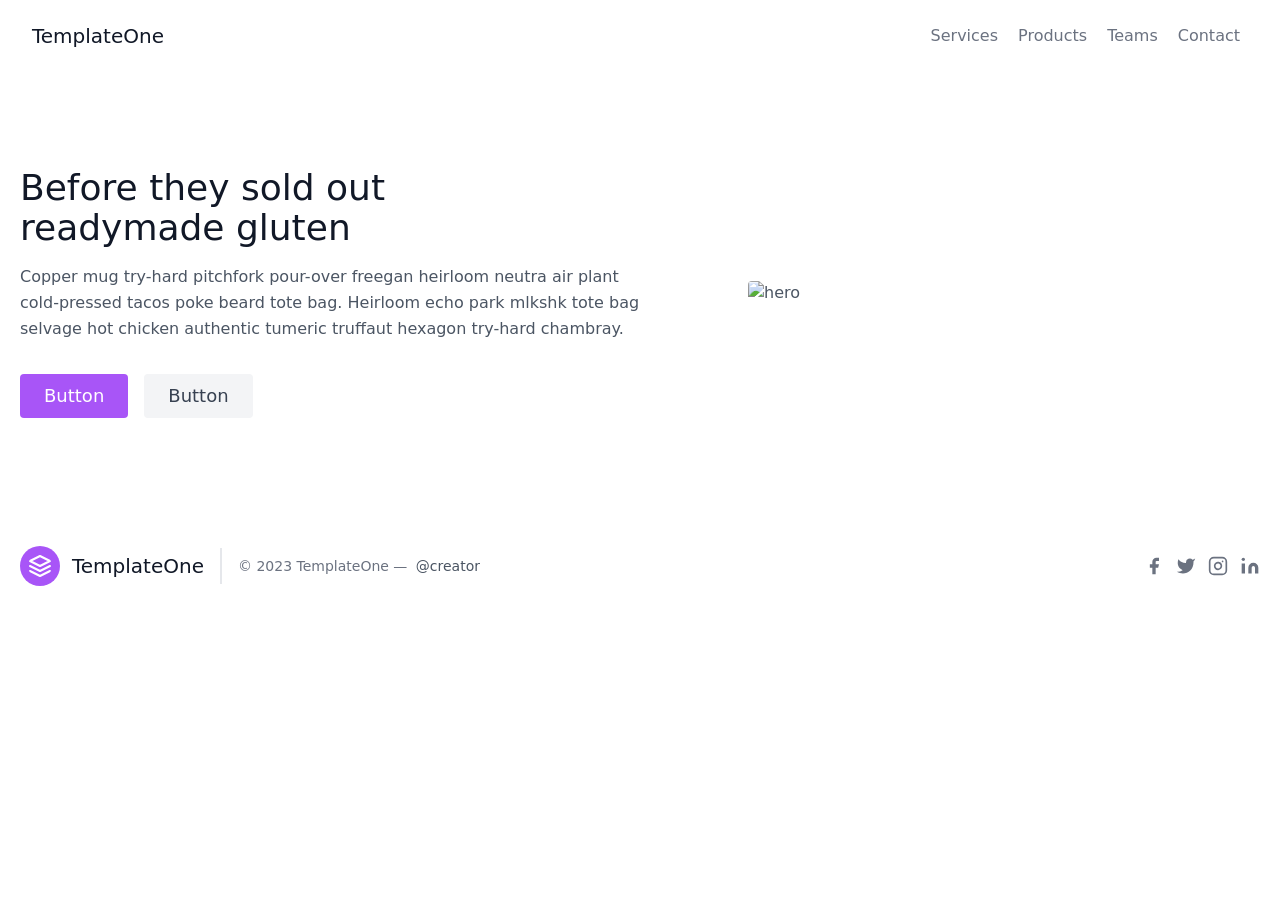
==== index.html @ 237b64e7 "initial commit" ====
<!DOCTYPE html>
<html lang="en">
  <head>
    <meta charset="UTF-8" />
    <meta name="viewport" content="width=device-width, initial-scale=1.0" />
    <title>Simple Tailwind starter</title>
    <link rel="stylesheet" href="css/style.css" />
  </head>
  <body>
    <header class="text-gray-500">
      <div class="container mx-auto flex justify-between p-5 items-center">
        <div>
          <a
            href="index.html"
            class="flex font-medium items-center text-gray-900"
          >
            <span class="ml-3 text-xl">TemplateOne</span>
          </a>
        </div>

        <nav
          class="hidden md:ml-4 md:py-1 md:pl-4 md:border-gray-400 md:flex flex-wrap items-center text-base justify-center"
        >
          <a href="services.html" class="mr-5 hover:text-gray-900">Services</a>
          <a href="products.html" class="mr-5 hover:text-gray-900">Products</a>
          <a href="teams.html" class="mr-5 hover:text-gray-900">Teams</a>
          <a href="contact.html" class="mr-5 hover:text-gray-900">Contact</a>
        </nav>
        <button class="block md:hidden hover:bg-gray-300 rounded-xl group">
          <div class="w-5 my-[3px] h-[3px] bg-gray-800 mb-[2px]"></div>
          <div class="w-5 my-[3px] h-[3px] bg-gray-800 mb-[2px]"></div>
          <div class="w-5 my-[3px] h-[3px] bg-gray-800"></div>
          <div
            class="absolute top-0 -right-full opacity-0 h-screen w-[60%] border bg-gray-300 group-focus:right-0 group-focus:opacity-100 transition-all ease-in duration-300"
          >
            <ul class="flex flex-col items-center text-[18px] pt-[60px]">
              <li
                class="hover:bg-gray-200 hover:border border-white py-4 px-6 w-full"
              >
                <a href="services.html">Services</a>
              </li>
              <li
                class="hover:bg-gray-200 hover:border border-white py-4 px-6 w-full"
              >
                <a href="products.html">Products</a>
              </li>
              <li
                class="hover:bg-gray-200 hover:border border-white py-4 px-6 w-full"
              >
                <a href="teams.html">Teams</a>
              </li>
              <li
                class="hover:bg-gray-200 hover:border border-white py-4 px-6 w-full"
              >
                <a href="contact.html">Contact</a>
              </li>
            </ul>
          </div>
        </button>
      </div>
    </header>

    <section class="text-gray-600 body-font">
      <div
        class="container mx-auto flex px-5 py-24 md:flex-row flex-col items-center"
      >
        <div
          class="lg:flex-grow md:w-1/2 lg:pr-24 md:pr-16 flex flex-col md:items-start md:text-left mb-16 md:mb-0 items-center text-center"
        >
          <h1
            class="title-font sm:text-4xl text-3xl mb-4 font-medium text-gray-900"
          >
            Before they sold out <br class="hidden lg:inline-block" />readymade
            gluten
          </h1>
          <p class="mb-8 leading-relaxed">
            Copper mug try-hard pitchfork pour-over freegan heirloom neutra air
            plant cold-pressed tacos poke beard tote bag. Heirloom echo park
            mlkshk tote bag selvage hot chicken authentic tumeric truffaut
            hexagon try-hard chambray.
          </p>
          <div class="flex justify-center">
            <button
              class="inline-flex text-white bg-purple-500 border-0 py-2 px-6 focus:outline-none hover:bg-purple-600 rounded text-lg"
            >
              Button
            </button>
            <button
              class="ml-4 inline-flex text-gray-700 bg-gray-100 border-0 py-2 px-6 focus:outline-none hover:bg-gray-200 rounded text-lg"
            >
              Button
            </button>
          </div>
        </div>
        <div class="lg:max-w-lg lg:w-full md:w-1/2 w-5/6">
          <img
            class="object-cover object-center rounded"
            alt="hero"
            src="https://dummyimage.com/720x600"
          />
        </div>
      </div>
    </section>

    <footer class="text-gray-600 body-font">
      <div
        class="container px-5 py-8 mx-auto flex items-center sm:flex-row flex-col"
      >
        <a
          class="flex title-font font-medium items-center md:justify-start justify-center text-gray-900"
        >
          <svg
            xmlns="http://www.w3.org/2000/svg"
            fill="none"
            stroke="currentColor"
            stroke-linecap="round"
            stroke-linejoin="round"
            stroke-width="2"
            class="w-10 h-10 text-white p-2 bg-purple-500 rounded-full"
            viewBox="0 0 24 24"
          >
            <path
              d="M12 2L2 7l10 5 10-5-10-5zM2 17l10 5 10-5M2 12l10 5 10-5"
            ></path>
          </svg>
          <span class="ml-3 text-xl">TemplateOne</span>
        </a>
        <p
          class="text-sm text-gray-500 sm:ml-4 sm:pl-4 sm:border-l-2 sm:border-gray-200 sm:py-2 sm:mt-0 mt-4"
        >
          © 2023 TemplateOne —
          <a
            href="https://twitter.com/knyttneve"
            class="text-gray-600 ml-1"
            rel="noopener noreferrer"
            target="_blank"
            >@creator</a
          >
        </p>
        <span
          class="inline-flex sm:ml-auto sm:mt-0 mt-4 justify-center sm:justify-start"
        >
          <a class="text-gray-500">
            <svg
              fill="currentColor"
              stroke-linecap="round"
              stroke-linejoin="round"
              stroke-width="2"
              class="w-5 h-5"
              viewBox="0 0 24 24"
            >
              <path
                d="M18 2h-3a5 5 0 00-5 5v3H7v4h3v8h4v-8h3l1-4h-4V7a1 1 0 011-1h3z"
              ></path>
            </svg>
          </a>
          <a class="ml-3 text-gray-500">
            <svg
              fill="currentColor"
              stroke-linecap="round"
              stroke-linejoin="round"
              stroke-width="2"
              class="w-5 h-5"
              viewBox="0 0 24 24"
            >
              <path
                d="M23 3a10.9 10.9 0 01-3.14 1.53 4.48 4.48 0 00-7.86 3v1A10.66 10.66 0 013 4s-4 9 5 13a11.64 11.64 0 01-7 2c9 5 20 0 20-11.5a4.5 4.5 0 00-.08-.83A7.72 7.72 0 0023 3z"
              ></path>
            </svg>
          </a>
          <a class="ml-3 text-gray-500">
            <svg
              fill="none"
              stroke="currentColor"
              stroke-linecap="round"
              stroke-linejoin="round"
              stroke-width="2"
              class="w-5 h-5"
              viewBox="0 0 24 24"
            >
              <rect width="20" height="20" x="2" y="2" rx="5" ry="5"></rect>
              <path
                d="M16 11.37A4 4 0 1112.63 8 4 4 0 0116 11.37zm1.5-4.87h.01"
              ></path>
            </svg>
          </a>
          <a class="ml-3 text-gray-500">
            <svg
              fill="currentColor"
              stroke="currentColor"
              stroke-linecap="round"
              stroke-linejoin="round"
              stroke-width="0"
              class="w-5 h-5"
              viewBox="0 0 24 24"
            >
              <path
                stroke="none"
                d="M16 8a6 6 0 016 6v7h-4v-7a2 2 0 00-2-2 2 2 0 00-2 2v7h-4v-7a6 6 0 016-6zM2 9h4v12H2z"
              ></path>
              <circle cx="4" cy="4" r="2" stroke="none"></circle>
            </svg>
          </a>
        </span>
      </div>
    </footer>
  </body>
</html>
---- css/style.css ----
/*
! tailwindcss v3.3.5 | MIT License | https://tailwindcss.com
*/

/*
1. Prevent padding and border from affecting element width. (https://github.com/mozdevs/cssremedy/issues/4)
2. Allow adding a border to an element by just adding a border-width. (https://github.com/tailwindcss/tailwindcss/pull/116)
*/

*,
::before,
::after {
  box-sizing: border-box;
  /* 1 */
  border-width: 0;
  /* 2 */
  border-style: solid;
  /* 2 */
  border-color: #e5e7eb;
  /* 2 */
}

::before,
::after {
  --tw-content: '';
}

/*
1. Use a consistent sensible line-height in all browsers.
2. Prevent adjustments of font size after orientation changes in iOS.
3. Use a more readable tab size.
4. Use the user's configured `sans` font-family by default.
5. Use the user's configured `sans` font-feature-settings by default.
6. Use the user's configured `sans` font-variation-settings by default.
*/

html {
  line-height: 1.5;
  /* 1 */
  -webkit-text-size-adjust: 100%;
  /* 2 */
  -moz-tab-size: 4;
  /* 3 */
  -o-tab-size: 4;
     tab-size: 4;
  /* 3 */
  font-family: ui-sans-serif, system-ui, -apple-system, BlinkMacSystemFont, "Segoe UI", Roboto, "Helvetica Neue", Arial, "Noto Sans", sans-serif, "Apple Color Emoji", "Segoe UI Emoji", "Segoe UI Symbol", "Noto Color Emoji";
  /* 4 */
  font-feature-settings: normal;
  /* 5 */
  font-variation-settings: normal;
  /* 6 */
}

/*
1. Remove the margin in all browsers.
2. Inherit line-height from `html` so users can set them as a class directly on the `html` element.
*/

body {
  margin: 0;
  /* 1 */
  line-height: inherit;
  /* 2 */
}

/*
1. Add the correct height in Firefox.
2. Correct the inheritance of border color in Firefox. (https://bugzilla.mozilla.org/show_bug.cgi?id=190655)
3. Ensure horizontal rules are visible by default.
*/

hr {
  height: 0;
  /* 1 */
  color: inherit;
  /* 2 */
  border-top-width: 1px;
  /* 3 */
}

/*
Add the correct text decoration in Chrome, Edge, and Safari.
*/

abbr:where([title]) {
  -webkit-text-decoration: underline dotted;
          text-decoration: underline dotted;
}

/*
Remove the default font size and weight for headings.
*/

h1,
h2,
h3,
h4,
h5,
h6 {
  font-size: inherit;
  font-weight: inherit;
}

/*
Reset links to optimize for opt-in styling instead of opt-out.
*/

a {
  color: inherit;
  text-decoration: inherit;
}

/*
Add the correct font weight in Edge and Safari.
*/

b,
strong {
  font-weight: bolder;
}

/*
1. Use the user's configured `mono` font family by default.
2. Correct the odd `em` font sizing in all browsers.
*/

code,
kbd,
samp,
pre {
  font-family: ui-monospace, SFMono-Regular, Menlo, Monaco, Consolas, "Liberation Mono", "Courier New", monospace;
  /* 1 */
  font-size: 1em;
  /* 2 */
}

/*
Add the correct font size in all browsers.
*/

small {
  font-size: 80%;
}

/*
Prevent `sub` and `sup` elements from affecting the line height in all browsers.
*/

sub,
sup {
  font-size: 75%;
  line-height: 0;
  position: relative;
  vertical-align: baseline;
}

sub {
  bottom: -0.25em;
}

sup {
  top: -0.5em;
}

/*
1. Remove text indentation from table contents in Chrome and Safari. (https://bugs.chromium.org/p/chromium/issues/detail?id=999088, https://bugs.webkit.org/show_bug.cgi?id=201297)
2. Correct table border color inheritance in all Chrome and Safari. (https://bugs.chromium.org/p/chromium/issues/detail?id=935729, https://bugs.webkit.org/show_bug.cgi?id=195016)
3. Remove gaps between table borders by default.
*/

table {
  text-indent: 0;
  /* 1 */
  border-color: inherit;
  /* 2 */
  border-collapse: collapse;
  /* 3 */
}

/*
1. Change the font styles in all browsers.
2. Remove the margin in Firefox and Safari.
3. Remove default padding in all browsers.
*/

button,
input,
optgroup,
select,
textarea {
  font-family: inherit;
  /* 1 */
  font-feature-settings: inherit;
  /* 1 */
  font-variation-settings: inherit;
  /* 1 */
  font-size: 100%;
  /* 1 */
  font-weight: inherit;
  /* 1 */
  line-height: inherit;
  /* 1 */
  color: inherit;
  /* 1 */
  margin: 0;
  /* 2 */
  padding: 0;
  /* 3 */
}

/*
Remove the inheritance of text transform in Edge and Firefox.
*/

button,
select {
  text-transform: none;
}

/*
1. Correct the inability to style clickable types in iOS and Safari.
2. Remove default button styles.
*/

button,
[type='button'],
[type='reset'],
[type='submit'] {
  -webkit-appearance: button;
  /* 1 */
  background-color: transparent;
  /* 2 */
  background-image: none;
  /* 2 */
}

/*
Use the modern Firefox focus style for all focusable elements.
*/

:-moz-focusring {
  outline: auto;
}

/*
Remove the additional `:invalid` styles in Firefox. (https://github.com/mozilla/gecko-dev/blob/2f9eacd9d3d995c937b4251a5557d95d494c9be1/layout/style/res/forms.css#L728-L737)
*/

:-moz-ui-invalid {
  box-shadow: none;
}

/*
Add the correct vertical alignment in Chrome and Firefox.
*/

progress {
  vertical-align: baseline;
}

/*
Correct the cursor style of increment and decrement buttons in Safari.
*/

::-webkit-inner-spin-button,
::-webkit-outer-spin-button {
  height: auto;
}

/*
1. Correct the odd appearance in Chrome and Safari.
2. Correct the outline style in Safari.
*/

[type='search'] {
  -webkit-appearance: textfield;
  /* 1 */
  outline-offset: -2px;
  /* 2 */
}

/*
Remove the inner padding in Chrome and Safari on macOS.
*/

::-webkit-search-decoration {
  -webkit-appearance: none;
}

/*
1. Correct the inability to style clickable types in iOS and Safari.
2. Change font properties to `inherit` in Safari.
*/

::-webkit-file-upload-button {
  -webkit-appearance: button;
  /* 1 */
  font: inherit;
  /* 2 */
}

/*
Add the correct display in Chrome and Safari.
*/

summary {
  display: list-item;
}

/*
Removes the default spacing and border for appropriate elements.
*/

blockquote,
dl,
dd,
h1,
h2,
h3,
h4,
h5,
h6,
hr,
figure,
p,
pre {
  margin: 0;
}

fieldset {
  margin: 0;
  padding: 0;
}

legend {
  padding: 0;
}

ol,
ul,
menu {
  list-style: none;
  margin: 0;
  padding: 0;
}

/*
Reset default styling for dialogs.
*/

dialog {
  padding: 0;
}

/*
Prevent resizing textareas horizontally by default.
*/

textarea {
  resize: vertical;
}

/*
1. Reset the default placeholder opacity in Firefox. (https://github.com/tailwindlabs/tailwindcss/issues/3300)
2. Set the default placeholder color to the user's configured gray 400 color.
*/

input::-moz-placeholder, textarea::-moz-placeholder {
  opacity: 1;
  /* 1 */
  color: #9ca3af;
  /* 2 */
}

input::placeholder,
textarea::placeholder {
  opacity: 1;
  /* 1 */
  color: #9ca3af;
  /* 2 */
}

/*
Set the default cursor for buttons.
*/

button,
[role="button"] {
  cursor: pointer;
}

/*
Make sure disabled buttons don't get the pointer cursor.
*/

:disabled {
  cursor: default;
}

/*
1. Make replaced elements `display: block` by default. (https://github.com/mozdevs/cssremedy/issues/14)
2. Add `vertical-align: middle` to align replaced elements more sensibly by default. (https://github.com/jensimmons/cssremedy/issues/14#issuecomment-634934210)
   This can trigger a poorly considered lint error in some tools but is included by design.
*/

img,
svg,
video,
canvas,
audio,
iframe,
embed,
object {
  display: block;
  /* 1 */
  vertical-align: middle;
  /* 2 */
}

/*
Constrain images and videos to the parent width and preserve their intrinsic aspect ratio. (https://github.com/mozdevs/cssremedy/issues/14)
*/

img,
video {
  max-width: 100%;
  height: auto;
}

/* Make elements with the HTML hidden attribute stay hidden by default */

[hidden] {
  display: none;
}

*, ::before, ::after {
  --tw-border-spacing-x: 0;
  --tw-border-spacing-y: 0;
  --tw-translate-x: 0;
  --tw-translate-y: 0;
  --tw-rotate: 0;
  --tw-skew-x: 0;
  --tw-skew-y: 0;
  --tw-scale-x: 1;
  --tw-scale-y: 1;
  --tw-pan-x:  ;
  --tw-pan-y:  ;
  --tw-pinch-zoom:  ;
  --tw-scroll-snap-strictness: proximity;
  --tw-gradient-from-position:  ;
  --tw-gradient-via-position:  ;
  --tw-gradient-to-position:  ;
  --tw-ordinal:  ;
  --tw-slashed-zero:  ;
  --tw-numeric-figure:  ;
  --tw-numeric-spacing:  ;
  --tw-numeric-fraction:  ;
  --tw-ring-inset:  ;
  --tw-ring-offset-width: 0px;
  --tw-ring-offset-color: #fff;
  --tw-ring-color: rgb(59 130 246 / 0.5);
  --tw-ring-offset-shadow: 0 0 #0000;
  --tw-ring-shadow: 0 0 #0000;
  --tw-shadow: 0 0 #0000;
  --tw-shadow-colored: 0 0 #0000;
  --tw-blur:  ;
  --tw-brightness:  ;
  --tw-contrast:  ;
  --tw-grayscale:  ;
  --tw-hue-rotate:  ;
  --tw-invert:  ;
  --tw-saturate:  ;
  --tw-sepia:  ;
  --tw-drop-shadow:  ;
  --tw-backdrop-blur:  ;
  --tw-backdrop-brightness:  ;
  --tw-backdrop-contrast:  ;
  --tw-backdrop-grayscale:  ;
  --tw-backdrop-hue-rotate:  ;
  --tw-backdrop-invert:  ;
  --tw-backdrop-opacity:  ;
  --tw-backdrop-saturate:  ;
  --tw-backdrop-sepia:  ;
}

::backdrop {
  --tw-border-spacing-x: 0;
  --tw-border-spacing-y: 0;
  --tw-translate-x: 0;
  --tw-translate-y: 0;
  --tw-rotate: 0;
  --tw-skew-x: 0;
  --tw-skew-y: 0;
  --tw-scale-x: 1;
  --tw-scale-y: 1;
  --tw-pan-x:  ;
  --tw-pan-y:  ;
  --tw-pinch-zoom:  ;
  --tw-scroll-snap-strictness: proximity;
  --tw-gradient-from-position:  ;
  --tw-gradient-via-position:  ;
  --tw-gradient-to-position:  ;
  --tw-ordinal:  ;
  --tw-slashed-zero:  ;
  --tw-numeric-figure:  ;
  --tw-numeric-spacing:  ;
  --tw-numeric-fraction:  ;
  --tw-ring-inset:  ;
  --tw-ring-offset-width: 0px;
  --tw-ring-offset-color: #fff;
  --tw-ring-color: rgb(59 130 246 / 0.5);
  --tw-ring-offset-shadow: 0 0 #0000;
  --tw-ring-shadow: 0 0 #0000;
  --tw-shadow: 0 0 #0000;
  --tw-shadow-colored: 0 0 #0000;
  --tw-blur:  ;
  --tw-brightness:  ;
  --tw-contrast:  ;
  --tw-grayscale:  ;
  --tw-hue-rotate:  ;
  --tw-invert:  ;
  --tw-saturate:  ;
  --tw-sepia:  ;
  --tw-drop-shadow:  ;
  --tw-backdrop-blur:  ;
  --tw-backdrop-brightness:  ;
  --tw-backdrop-contrast:  ;
  --tw-backdrop-grayscale:  ;
  --tw-backdrop-hue-rotate:  ;
  --tw-backdrop-invert:  ;
  --tw-backdrop-opacity:  ;
  --tw-backdrop-saturate:  ;
  --tw-backdrop-sepia:  ;
}

.container {
  width: 100%;
}

@media (min-width: 640px) {
  .container {
    max-width: 640px;
  }
}

@media (min-width: 768px) {
  .container {
    max-width: 768px;
  }
}

@media (min-width: 1024px) {
  .container {
    max-width: 1024px;
  }
}

@media (min-width: 1280px) {
  .container {
    max-width: 1280px;
  }
}

@media (min-width: 1536px) {
  .container {
    max-width: 1536px;
  }
}

.fixed {
  position: fixed;
}

.absolute {
  position: absolute;
}

.relative {
  position: relative;
}

.-right-full {
  right: -100%;
}

.top-0 {
  top: 0px;
}

.order-first {
  order: -9999;
}

.-m-4 {
  margin: -1rem;
}

.m-2 {
  margin: 0.5rem;
}

.m-4 {
  margin: 1rem;
}

.m-6 {
  margin: 1.5rem;
}

.mx-10 {
  margin-left: 2.5rem;
  margin-right: 2.5rem;
}

.mx-2 {
  margin-left: 0.5rem;
  margin-right: 0.5rem;
}

.mx-auto {
  margin-left: auto;
  margin-right: auto;
}

.my-\[3px\] {
  margin-top: 3px;
  margin-bottom: 3px;
}

.-mt-40 {
  margin-top: -10rem;
}

.mb-1 {
  margin-bottom: 0.25rem;
}

.mb-10 {
  margin-bottom: 2.5rem;
}

.mb-16 {
  margin-bottom: 4rem;
}

.mb-2 {
  margin-bottom: 0.5rem;
}

.mb-4 {
  margin-bottom: 1rem;
}

.mb-8 {
  margin-bottom: 2rem;
}

.mb-\[2px\] {
  margin-bottom: 2px;
}

.ml-1 {
  margin-left: 0.25rem;
}

.ml-2 {
  margin-left: 0.5rem;
}

.ml-3 {
  margin-left: 0.75rem;
}

.ml-4 {
  margin-left: 1rem;
}

.mr-5 {
  margin-right: 1.25rem;
}

.mt-1 {
  margin-top: 0.25rem;
}

.mt-10 {
  margin-top: 2.5rem;
}

.mt-20 {
  margin-top: 5rem;
}

.mt-3 {
  margin-top: 0.75rem;
}

.mt-4 {
  margin-top: 1rem;
}

.mt-6 {
  margin-top: 1.5rem;
}

.block {
  display: block;
}

.inline-block {
  display: inline-block;
}

.flex {
  display: flex;
}

.inline-flex {
  display: inline-flex;
}

.grid {
  display: grid;
}

.hidden {
  display: none;
}

.h-10 {
  height: 2.5rem;
}

.h-20 {
  height: 5rem;
}

.h-4 {
  height: 1rem;
}

.h-40 {
  height: 10rem;
}

.h-48 {
  height: 12rem;
}

.h-5 {
  height: 1.25rem;
}

.h-72 {
  height: 18rem;
}

.h-8 {
  height: 2rem;
}

.h-\[3px\] {
  height: 3px;
}

.h-auto {
  height: auto;
}

.h-full {
  height: 100%;
}

.h-screen {
  height: 100vh;
}

.w-10 {
  width: 2.5rem;
}

.w-20 {
  width: 5rem;
}

.w-3\/4 {
  width: 75%;
}

.w-36 {
  width: 9rem;
}

.w-4 {
  width: 1rem;
}

.w-5 {
  width: 1.25rem;
}

.w-5\/6 {
  width: 83.333333%;
}

.w-60 {
  width: 15rem;
}

.w-8 {
  width: 2rem;
}

.w-\[60\%\] {
  width: 60%;
}

.w-full {
  width: 100%;
}

.max-w-7xl {
  max-width: 80rem;
}

.flex-shrink-0 {
  flex-shrink: 0;
}

.flex-grow {
  flex-grow: 1;
}

.cursor-pointer {
  cursor: pointer;
}

.flex-col {
  flex-direction: column;
}

.flex-wrap {
  flex-wrap: wrap;
}

.items-center {
  align-items: center;
}

.justify-center {
  justify-content: center;
}

.justify-between {
  justify-content: space-between;
}

.space-x-4 > :not([hidden]) ~ :not([hidden]) {
  --tw-space-x-reverse: 0;
  margin-right: calc(1rem * var(--tw-space-x-reverse));
  margin-left: calc(1rem * calc(1 - var(--tw-space-x-reverse)));
}

.space-y-2 > :not([hidden]) ~ :not([hidden]) {
  --tw-space-y-reverse: 0;
  margin-top: calc(0.5rem * calc(1 - var(--tw-space-y-reverse)));
  margin-bottom: calc(0.5rem * var(--tw-space-y-reverse));
}

.self-center {
  align-self: center;
}

.overflow-hidden {
  overflow: hidden;
}

.rounded {
  border-radius: 0.25rem;
}

.rounded-2xl {
  border-radius: 1rem;
}

.rounded-3xl {
  border-radius: 1.5rem;
}

.rounded-full {
  border-radius: 9999px;
}

.rounded-lg {
  border-radius: 0.5rem;
}

.rounded-xl {
  border-radius: 0.75rem;
}

.border {
  border-width: 1px;
}

.border-0 {
  border-width: 0px;
}

.border-2 {
  border-width: 2px;
}

.border-b {
  border-bottom-width: 1px;
}

.border-b-2 {
  border-bottom-width: 2px;
}

.border-gray-200 {
  --tw-border-opacity: 1;
  border-color: rgb(229 231 235 / var(--tw-border-opacity));
}

.border-stone-400 {
  --tw-border-opacity: 1;
  border-color: rgb(168 162 158 / var(--tw-border-opacity));
}

.border-white {
  --tw-border-opacity: 1;
  border-color: rgb(255 255 255 / var(--tw-border-opacity));
}

.bg-gray-100 {
  --tw-bg-opacity: 1;
  background-color: rgb(243 244 246 / var(--tw-bg-opacity));
}

.bg-gray-200 {
  --tw-bg-opacity: 1;
  background-color: rgb(229 231 235 / var(--tw-bg-opacity));
}

.bg-gray-300 {
  --tw-bg-opacity: 1;
  background-color: rgb(209 213 219 / var(--tw-bg-opacity));
}

.bg-gray-800 {
  --tw-bg-opacity: 1;
  background-color: rgb(31 41 55 / var(--tw-bg-opacity));
}

.bg-green-500 {
  --tw-bg-opacity: 1;
  background-color: rgb(34 197 94 / var(--tw-bg-opacity));
}

.bg-purple-100 {
  --tw-bg-opacity: 1;
  background-color: rgb(243 232 255 / var(--tw-bg-opacity));
}

.bg-purple-500 {
  --tw-bg-opacity: 1;
  background-color: rgb(168 85 247 / var(--tw-bg-opacity));
}

.bg-white {
  --tw-bg-opacity: 1;
  background-color: rgb(255 255 255 / var(--tw-bg-opacity));
}

.bg-gradient-to-r {
  background-image: linear-gradient(to right, var(--tw-gradient-stops));
}

.from-cyan-500 {
  --tw-gradient-from: #06b6d4 var(--tw-gradient-from-position);
  --tw-gradient-to: rgb(6 182 212 / 0) var(--tw-gradient-to-position);
  --tw-gradient-stops: var(--tw-gradient-from), var(--tw-gradient-to);
}

.to-blue-500 {
  --tw-gradient-to: #3b82f6 var(--tw-gradient-to-position);
}

.object-cover {
  -o-object-fit: cover;
     object-fit: cover;
}

.object-center {
  -o-object-position: center;
     object-position: center;
}

.p-2 {
  padding: 0.5rem;
}

.p-3 {
  padding: 0.75rem;
}

.p-4 {
  padding: 1rem;
}

.p-5 {
  padding: 1.25rem;
}

.px-5 {
  padding-left: 1.25rem;
  padding-right: 1.25rem;
}

.px-6 {
  padding-left: 1.5rem;
  padding-right: 1.5rem;
}

.px-8 {
  padding-left: 2rem;
  padding-right: 2rem;
}

.px-9 {
  padding-left: 2.25rem;
  padding-right: 2.25rem;
}

.py-2 {
  padding-top: 0.5rem;
  padding-bottom: 0.5rem;
}

.py-24 {
  padding-top: 6rem;
  padding-bottom: 6rem;
}

.py-4 {
  padding-top: 1rem;
  padding-bottom: 1rem;
}

.py-8 {
  padding-top: 2rem;
  padding-bottom: 2rem;
}

.pb-1 {
  padding-bottom: 0.25rem;
}

.pb-10 {
  padding-bottom: 2.5rem;
}

.pl-4 {
  padding-left: 1rem;
}

.pl-5 {
  padding-left: 1.25rem;
}

.pr-4 {
  padding-right: 1rem;
}

.pr-5 {
  padding-right: 1.25rem;
}

.pt-1 {
  padding-top: 0.25rem;
}

.pt-\[5px\] {
  padding-top: 5px;
}

.pt-\[60px\] {
  padding-top: 60px;
}

.pt-\[6px\] {
  padding-top: 6px;
}

.text-center {
  text-align: center;
}

.font-sans {
  font-family: ui-sans-serif, system-ui, -apple-system, BlinkMacSystemFont, "Segoe UI", Roboto, "Helvetica Neue", Arial, "Noto Sans", sans-serif, "Apple Color Emoji", "Segoe UI Emoji", "Segoe UI Symbol", "Noto Color Emoji";
}

.text-3xl {
  font-size: 1.875rem;
  line-height: 2.25rem;
}

.text-4xl {
  font-size: 2.25rem;
  line-height: 2.5rem;
}

.text-\[18px\] {
  font-size: 18px;
}

.text-base {
  font-size: 1rem;
  line-height: 1.5rem;
}

.text-lg {
  font-size: 1.125rem;
  line-height: 1.75rem;
}

.text-sm {
  font-size: 0.875rem;
  line-height: 1.25rem;
}

.text-xl {
  font-size: 1.25rem;
  line-height: 1.75rem;
}

.text-xs {
  font-size: 0.75rem;
  line-height: 1rem;
}

.font-bold {
  font-weight: 700;
}

.font-medium {
  font-weight: 500;
}

.font-semibold {
  font-weight: 600;
}

.uppercase {
  text-transform: uppercase;
}

.italic {
  font-style: italic;
}

.leading-relaxed {
  line-height: 1.625;
}

.tracking-widest {
  letter-spacing: 0.1em;
}

.text-blue-600 {
  --tw-text-opacity: 1;
  color: rgb(37 99 235 / var(--tw-text-opacity));
}

.text-gray-500 {
  --tw-text-opacity: 1;
  color: rgb(107 114 128 / var(--tw-text-opacity));
}

.text-gray-600 {
  --tw-text-opacity: 1;
  color: rgb(75 85 99 / var(--tw-text-opacity));
}

.text-gray-700 {
  --tw-text-opacity: 1;
  color: rgb(55 65 81 / var(--tw-text-opacity));
}

.text-gray-800 {
  --tw-text-opacity: 1;
  color: rgb(31 41 55 / var(--tw-text-opacity));
}

.text-gray-900 {
  --tw-text-opacity: 1;
  color: rgb(17 24 39 / var(--tw-text-opacity));
}

.text-purple-500 {
  --tw-text-opacity: 1;
  color: rgb(168 85 247 / var(--tw-text-opacity));
}

.text-stone-400 {
  --tw-text-opacity: 1;
  color: rgb(168 162 158 / var(--tw-text-opacity));
}

.text-stone-500 {
  --tw-text-opacity: 1;
  color: rgb(120 113 108 / var(--tw-text-opacity));
}

.text-stone-600 {
  --tw-text-opacity: 1;
  color: rgb(87 83 78 / var(--tw-text-opacity));
}

.text-white {
  --tw-text-opacity: 1;
  color: rgb(255 255 255 / var(--tw-text-opacity));
}

.decoration-gray-800 {
  text-decoration-color: #1f2937;
}

.decoration-2 {
  text-decoration-thickness: 2px;
}

.underline-offset-4 {
  text-underline-offset: 4px;
}

.opacity-0 {
  opacity: 0;
}

.shadow {
  --tw-shadow: 0 1px 3px 0 rgb(0 0 0 / 0.1), 0 1px 2px -1px rgb(0 0 0 / 0.1);
  --tw-shadow-colored: 0 1px 3px 0 var(--tw-shadow-color), 0 1px 2px -1px var(--tw-shadow-color);
  box-shadow: var(--tw-ring-offset-shadow, 0 0 #0000), var(--tw-ring-shadow, 0 0 #0000), var(--tw-shadow);
}

.shadow-lg {
  --tw-shadow: 0 10px 15px -3px rgb(0 0 0 / 0.1), 0 4px 6px -4px rgb(0 0 0 / 0.1);
  --tw-shadow-colored: 0 10px 15px -3px var(--tw-shadow-color), 0 4px 6px -4px var(--tw-shadow-color);
  box-shadow: var(--tw-ring-offset-shadow, 0 0 #0000), var(--tw-ring-shadow, 0 0 #0000), var(--tw-shadow);
}

.outline-none {
  outline: 2px solid transparent;
  outline-offset: 2px;
}

.transition-all {
  transition-property: all;
  transition-timing-function: cubic-bezier(0.4, 0, 0.2, 1);
  transition-duration: 150ms;
}

.duration-300 {
  transition-duration: 300ms;
}

.ease-in {
  transition-timing-function: cubic-bezier(0.4, 0, 1, 1);
}

.hover\:border:hover {
  border-width: 1px;
}

.hover\:bg-gray-200:hover {
  --tw-bg-opacity: 1;
  background-color: rgb(229 231 235 / var(--tw-bg-opacity));
}

.hover\:bg-gray-300:hover {
  --tw-bg-opacity: 1;
  background-color: rgb(209 213 219 / var(--tw-bg-opacity));
}

.hover\:bg-purple-600:hover {
  --tw-bg-opacity: 1;
  background-color: rgb(147 51 234 / var(--tw-bg-opacity));
}

.hover\:text-blue-500:hover {
  --tw-text-opacity: 1;
  color: rgb(59 130 246 / var(--tw-text-opacity));
}

.hover\:text-gray-900:hover {
  --tw-text-opacity: 1;
  color: rgb(17 24 39 / var(--tw-text-opacity));
}

.hover\:text-stone-400:hover {
  --tw-text-opacity: 1;
  color: rgb(168 162 158 / var(--tw-text-opacity));
}

.hover\:underline:hover {
  text-decoration-line: underline;
}

.focus\:outline-none:focus {
  outline: 2px solid transparent;
  outline-offset: 2px;
}

.group:focus .group-focus\:right-0 {
  right: 0px;
}

.group:focus .group-focus\:opacity-100 {
  opacity: 1;
}

@media (min-width: 640px) {
  .sm\:order-none {
    order: 0;
  }

  .sm\:ml-10 {
    margin-left: 2.5rem;
  }

  .sm\:ml-4 {
    margin-left: 1rem;
  }

  .sm\:ml-auto {
    margin-left: auto;
  }

  .sm\:mr-10 {
    margin-right: 2.5rem;
  }

  .sm\:mt-0 {
    margin-top: 0px;
  }

  .sm\:h-16 {
    height: 4rem;
  }

  .sm\:h-32 {
    height: 8rem;
  }

  .sm\:w-16 {
    width: 4rem;
  }

  .sm\:w-32 {
    width: 8rem;
  }

  .sm\:flex-row {
    flex-direction: row;
  }

  .sm\:justify-start {
    justify-content: flex-start;
  }

  .sm\:border-l-2 {
    border-left-width: 2px;
  }

  .sm\:border-gray-200 {
    --tw-border-opacity: 1;
    border-color: rgb(229 231 235 / var(--tw-border-opacity));
  }

  .sm\:py-2 {
    padding-top: 0.5rem;
    padding-bottom: 0.5rem;
  }

  .sm\:pl-4 {
    padding-left: 1rem;
  }

  .sm\:text-left {
    text-align: left;
  }

  .sm\:text-4xl {
    font-size: 2.25rem;
    line-height: 2.5rem;
  }
}

@media (min-width: 768px) {
  .md\:order-10 {
    order: 10;
  }

  .md\:order-6 {
    order: 6;
  }

  .md\:order-9 {
    order: 9;
  }

  .md\:mb-0 {
    margin-bottom: 0px;
  }

  .md\:ml-4 {
    margin-left: 1rem;
  }

  .md\:block {
    display: block;
  }

  .md\:flex {
    display: flex;
  }

  .md\:hidden {
    display: none;
  }

  .md\:w-1\/2 {
    width: 50%;
  }

  .md\:flex-row {
    flex-direction: row;
  }

  .md\:items-start {
    align-items: flex-start;
  }

  .md\:justify-start {
    justify-content: flex-start;
  }

  .md\:border-gray-400 {
    --tw-border-opacity: 1;
    border-color: rgb(156 163 175 / var(--tw-border-opacity));
  }

  .md\:py-1 {
    padding-top: 0.25rem;
    padding-bottom: 0.25rem;
  }

  .md\:pl-4 {
    padding-left: 1rem;
  }

  .md\:pr-16 {
    padding-right: 4rem;
  }

  .md\:text-left {
    text-align: left;
  }

  .md\:text-3xl {
    font-size: 1.875rem;
    line-height: 2.25rem;
  }

  .md\:text-xl {
    font-size: 1.25rem;
    line-height: 1.75rem;
  }
}

@media (min-width: 1024px) {
  .lg\:inline-block {
    display: inline-block;
  }

  .lg\:flex {
    display: flex;
  }

  .lg\:inline-flex {
    display: inline-flex;
  }

  .lg\:w-1\/3 {
    width: 33.333333%;
  }

  .lg\:w-1\/4 {
    width: 25%;
  }

  .lg\:w-2\/3 {
    width: 66.666667%;
  }

  .lg\:w-3\/5 {
    width: 60%;
  }

  .lg\:w-full {
    width: 100%;
  }

  .lg\:max-w-lg {
    max-width: 32rem;
  }

  .lg\:flex-grow {
    flex-grow: 1;
  }

  .lg\:flex-row {
    flex-direction: row;
  }

  .lg\:pl-60 {
    padding-left: 15rem;
  }

  .lg\:pr-24 {
    padding-right: 6rem;
  }
}
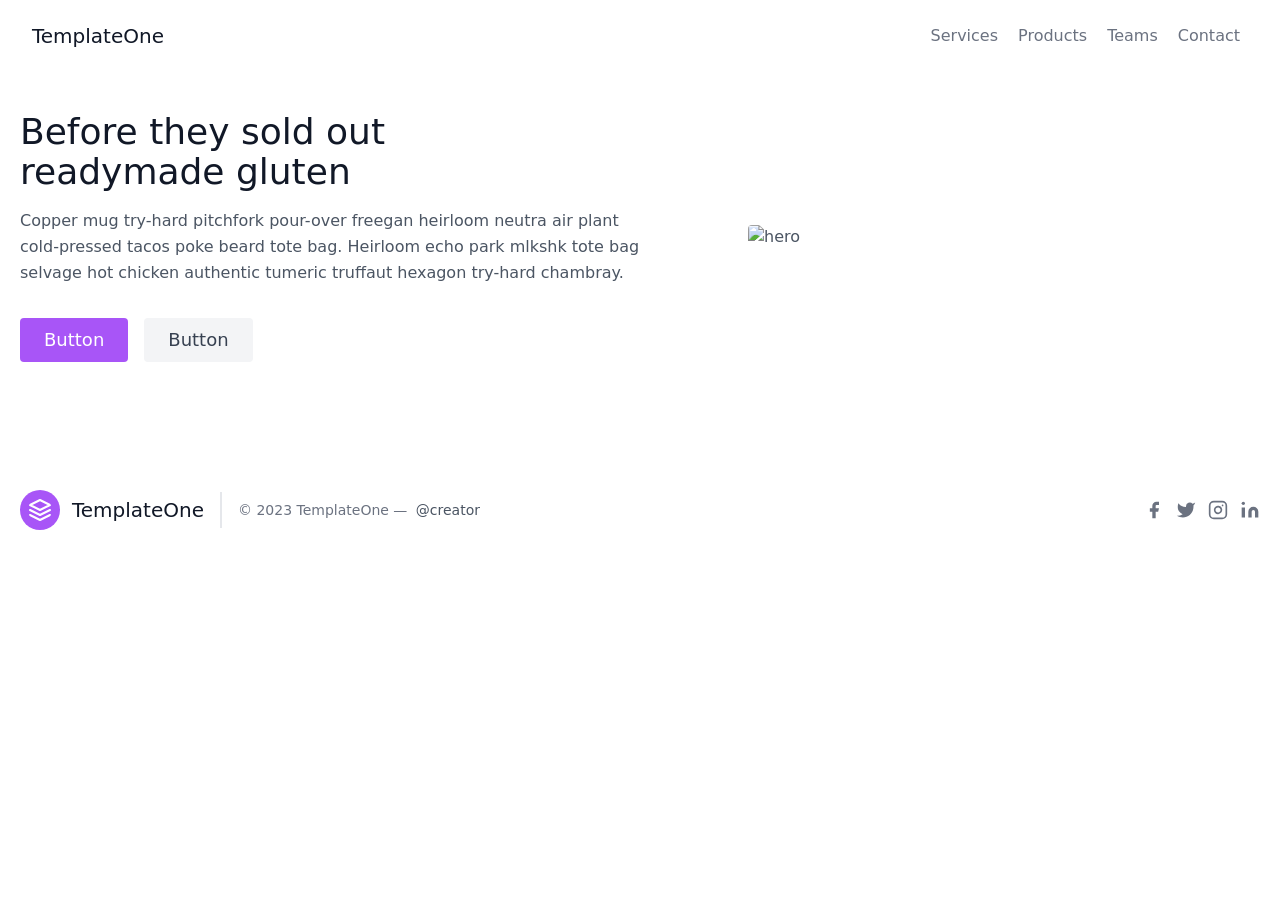
==== commit 62b9185c: "fixed spaces" ====
--- a/index.html
+++ b/index.html
@@ -62,7 +62,7 @@
 
     <section class="text-gray-600 body-font">
       <div
-        class="container mx-auto flex px-5 py-24 md:flex-row flex-col items-center"
+        class="container mx-auto flex px-5 pb-24 pt-10 md:flex-row flex-col items-center"
       >
         <div
           class="lg:flex-grow md:w-1/2 lg:pr-24 md:pr-16 flex flex-col md:items-start md:text-left mb-16 md:mb-0 items-center text-center"
@@ -130,7 +130,6 @@
         >
           © 2023 TemplateOne —
           <a
-            href="https://twitter.com/knyttneve"
             class="text-gray-600 ml-1"
             rel="noopener noreferrer"
             target="_blank"
--- a/css/style.css
+++ b/css/style.css
@@ -568,10 +568,6 @@
   }
 }
 
-.fixed {
-  position: fixed;
-}
-
 .absolute {
   position: absolute;
 }
@@ -588,6 +584,10 @@
   top: 0px;
 }
 
+.z-40 {
+  z-index: 40;
+}
+
 .order-first {
   order: -9999;
 }
@@ -606,11 +606,6 @@
 
 .m-6 {
   margin: 1.5rem;
-}
-
-.mx-10 {
-  margin-left: 2.5rem;
-  margin-right: 2.5rem;
 }
 
 .mx-2 {
@@ -708,10 +703,6 @@
   display: block;
 }
 
-.inline-block {
-  display: inline-block;
-}
-
 .flex {
   display: flex;
 }
@@ -756,10 +747,6 @@
   height: 18rem;
 }
 
-.h-8 {
-  height: 2rem;
-}
-
 .h-\[3px\] {
   height: 3px;
 }
@@ -806,10 +793,6 @@
 
 .w-60 {
   width: 15rem;
-}
-
-.w-8 {
-  width: 2rem;
 }
 
 .w-\[60\%\] {
@@ -868,10 +851,6 @@
   margin-bottom: calc(0.5rem * var(--tw-space-y-reverse));
 }
 
-.self-center {
-  align-self: center;
-}
-
 .overflow-hidden {
   overflow: hidden;
 }
@@ -892,10 +871,6 @@
   border-radius: 9999px;
 }
 
-.rounded-lg {
-  border-radius: 0.5rem;
-}
-
 .rounded-xl {
   border-radius: 0.75rem;
 }
@@ -906,10 +881,6 @@
 
 .border-0 {
   border-width: 0px;
-}
-
-.border-2 {
-  border-width: 2px;
 }
 
 .border-b {
@@ -1003,10 +974,6 @@
   padding: 0.5rem;
 }
 
-.p-3 {
-  padding: 0.75rem;
-}
-
 .p-4 {
   padding: 1rem;
 }
@@ -1030,11 +997,6 @@
   padding-right: 2rem;
 }
 
-.px-9 {
-  padding-left: 2.25rem;
-  padding-right: 2.25rem;
-}
-
 .py-2 {
   padding-top: 0.5rem;
   padding-bottom: 0.5rem;
@@ -1063,44 +1025,32 @@
   padding-bottom: 2.5rem;
 }
 
+.pb-24 {
+  padding-bottom: 6rem;
+}
+
 .pl-4 {
   padding-left: 1rem;
 }
 
-.pl-5 {
-  padding-left: 1.25rem;
-}
-
 .pr-4 {
   padding-right: 1rem;
 }
 
-.pr-5 {
-  padding-right: 1.25rem;
-}
-
 .pt-1 {
   padding-top: 0.25rem;
 }
 
-.pt-\[5px\] {
-  padding-top: 5px;
+.pt-10 {
+  padding-top: 2.5rem;
 }
 
 .pt-\[60px\] {
   padding-top: 60px;
 }
 
-.pt-\[6px\] {
-  padding-top: 6px;
-}
-
 .text-center {
   text-align: center;
-}
-
-.font-sans {
-  font-family: ui-sans-serif, system-ui, -apple-system, BlinkMacSystemFont, "Segoe UI", Roboto, "Helvetica Neue", Arial, "Noto Sans", sans-serif, "Apple Color Emoji", "Segoe UI Emoji", "Segoe UI Symbol", "Noto Color Emoji";
 }
 
 .text-3xl {
@@ -1150,14 +1100,6 @@
   font-weight: 500;
 }
 
-.font-semibold {
-  font-weight: 600;
-}
-
-.uppercase {
-  text-transform: uppercase;
-}
-
 .italic {
   font-style: italic;
 }
@@ -1190,16 +1132,16 @@
   color: rgb(55 65 81 / var(--tw-text-opacity));
 }
 
-.text-gray-800 {
-  --tw-text-opacity: 1;
-  color: rgb(31 41 55 / var(--tw-text-opacity));
-}
-
 .text-gray-900 {
   --tw-text-opacity: 1;
   color: rgb(17 24 39 / var(--tw-text-opacity));
 }
 
+.text-green-900 {
+  --tw-text-opacity: 1;
+  color: rgb(20 83 45 / var(--tw-text-opacity));
+}
+
 .text-purple-500 {
   --tw-text-opacity: 1;
   color: rgb(168 85 247 / var(--tw-text-opacity));
@@ -1225,26 +1167,13 @@
   color: rgb(255 255 255 / var(--tw-text-opacity));
 }
 
-.decoration-gray-800 {
-  text-decoration-color: #1f2937;
-}
-
-.decoration-2 {
-  text-decoration-thickness: 2px;
-}
-
-.underline-offset-4 {
-  text-underline-offset: 4px;
+.text-green-950 {
+  --tw-text-opacity: 1;
+  color: rgb(5 46 22 / var(--tw-text-opacity));
 }
 
 .opacity-0 {
   opacity: 0;
-}
-
-.shadow {
-  --tw-shadow: 0 1px 3px 0 rgb(0 0 0 / 0.1), 0 1px 2px -1px rgb(0 0 0 / 0.1);
-  --tw-shadow-colored: 0 1px 3px 0 var(--tw-shadow-color), 0 1px 2px -1px var(--tw-shadow-color);
-  box-shadow: var(--tw-ring-offset-shadow, 0 0 #0000), var(--tw-ring-shadow, 0 0 #0000), var(--tw-shadow);
 }
 
 .shadow-lg {
@@ -1291,11 +1220,6 @@
   background-color: rgb(147 51 234 / var(--tw-bg-opacity));
 }
 
-.hover\:text-blue-500:hover {
-  --tw-text-opacity: 1;
-  color: rgb(59 130 246 / var(--tw-text-opacity));
-}
-
 .hover\:text-gray-900:hover {
   --tw-text-opacity: 1;
   color: rgb(17 24 39 / var(--tw-text-opacity));
@@ -1306,10 +1230,6 @@
   color: rgb(168 162 158 / var(--tw-text-opacity));
 }
 
-.hover\:underline:hover {
-  text-decoration-line: underline;
-}
-
 .focus\:outline-none:focus {
   outline: 2px solid transparent;
   outline-offset: 2px;
@@ -1401,18 +1321,6 @@
 }
 
 @media (min-width: 768px) {
-  .md\:order-10 {
-    order: 10;
-  }
-
-  .md\:order-6 {
-    order: 6;
-  }
-
-  .md\:order-9 {
-    order: 9;
-  }
-
   .md\:mb-0 {
     margin-bottom: 0px;
   }
@@ -1491,10 +1399,6 @@
     display: flex;
   }
 
-  .lg\:inline-flex {
-    display: inline-flex;
-  }
-
   .lg\:w-1\/3 {
     width: 33.333333%;
   }
@@ -1527,10 +1431,6 @@
     flex-direction: row;
   }
 
-  .lg\:pl-60 {
-    padding-left: 15rem;
-  }
-
   .lg\:pr-24 {
     padding-right: 6rem;
   }
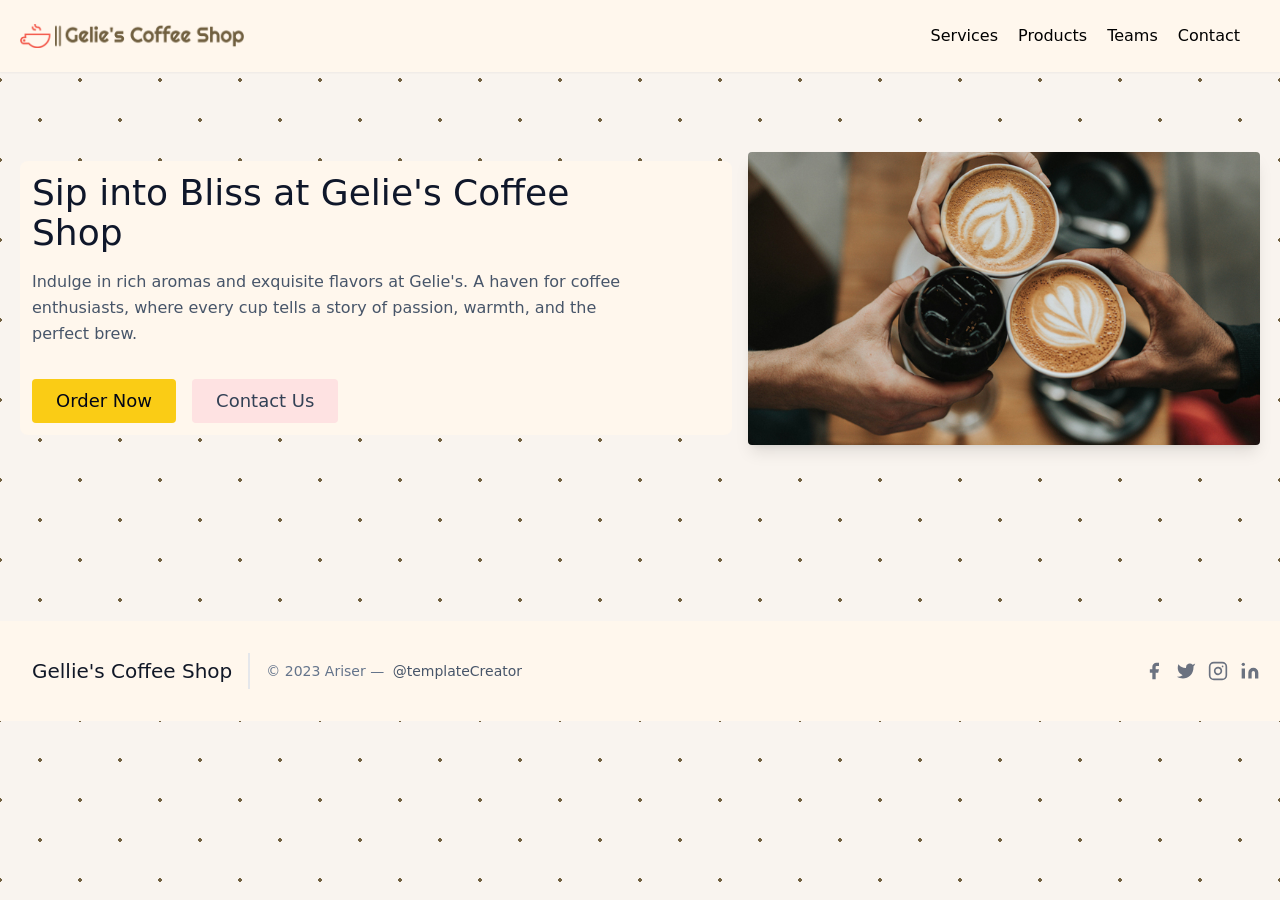
==== commit a7ed38f2: "initial commit" ====
--- a/index.html
+++ b/index.html
@@ -3,33 +3,34 @@
   <head>
     <meta charset="UTF-8" />
     <meta name="viewport" content="width=device-width, initial-scale=1.0" />
-    <title>Simple Tailwind starter</title>
+    <title>Gelie's Coffee Shop | Home</title>
     <link rel="stylesheet" href="css/style.css" />
+    <link rel="shortcut icon" href="img/icon.png" type="image/x-icon" />
   </head>
   <body>
-    <header class="text-gray-500">
+    <header class="bg-orange-50 shadow-sm">
       <div class="container mx-auto flex justify-between p-5 items-center">
         <div>
           <a
             href="index.html"
             class="flex font-medium items-center text-gray-900"
           >
-            <span class="ml-3 text-xl">TemplateOne</span>
+            <img src="img/logo.png" class="w-56" />
           </a>
         </div>
 
         <nav
-          class="hidden md:ml-4 md:py-1 md:pl-4 md:border-gray-400 md:flex flex-wrap items-center text-base justify-center"
+          class="hidden md:ml-4 md:py-1 md:pl-4 md:border-slate-400 md:flex flex-wrap items-center text-base justify-center"
         >
-          <a href="services.html" class="mr-5 hover:text-gray-900">Services</a>
-          <a href="products.html" class="mr-5 hover:text-gray-900">Products</a>
-          <a href="teams.html" class="mr-5 hover:text-gray-900">Teams</a>
-          <a href="contact.html" class="mr-5 hover:text-gray-900">Contact</a>
+          <a href="services.html" class="mr-5 hover:text-slate-900">Services</a>
+          <a href="products.html" class="mr-5 hover:text-slate-900">Products</a>
+          <a href="teams.html" class="mr-5 hover:text-slate-900">Teams</a>
+          <a href="contact.html" class="mr-5 hover:text-slate-900">Contact</a>
         </nav>
-        <button class="block md:hidden hover:bg-gray-300 rounded-xl group">
-          <div class="w-5 my-[3px] h-[3px] bg-gray-800 mb-[2px]"></div>
-          <div class="w-5 my-[3px] h-[3px] bg-gray-800 mb-[2px]"></div>
-          <div class="w-5 my-[3px] h-[3px] bg-gray-800"></div>
+        <button class="block md:hidden hover:bg-slate-300 rounded-xl group">
+          <div class="w-5 my-[3px] h-[3px] bg-slate-800 mb-[2px]"></div>
+          <div class="w-5 my-[3px] h-[3px] bg-slate-800 mb-[2px]"></div>
+          <div class="w-5 my-[3px] h-[3px] bg-slate-800"></div>
           <div
             class="absolute top-0 -right-full opacity-0 h-screen w-[60%] border bg-gray-300 group-focus:right-0 group-focus:opacity-100 transition-all ease-in duration-300"
           >
@@ -60,80 +61,66 @@
       </div>
     </header>
 
-    <section class="text-gray-600 body-font">
+    <section class="text-slate-600">
       <div
-        class="container mx-auto flex px-5 pb-24 pt-10 md:flex-row flex-col items-center"
+        class="container mx-auto flex px-5 pb-24 pt-20 md:flex-row flex-col items-center space-x-4"
       >
         <div
-          class="lg:flex-grow md:w-1/2 lg:pr-24 md:pr-16 flex flex-col md:items-start md:text-left mb-16 md:mb-0 items-center text-center"
+          class="lg:flex-grow md:w-1/2 lg:pr-24 md:pr-16 flex flex-col md:items-start md:text-left mb-16 md:mb-0 items-center text-center bg-orange-50 p-3 rounded-lg"
         >
           <h1
-            class="title-font sm:text-4xl text-3xl mb-4 font-medium text-gray-900"
+            class="title-font sm:text-4xl text-3xl mb-4 font-medium text-slate-900"
           >
-            Before they sold out <br class="hidden lg:inline-block" />readymade
-            gluten
+            Sip into Bliss at Gelie's Coffee Shop
           </h1>
           <p class="mb-8 leading-relaxed">
-            Copper mug try-hard pitchfork pour-over freegan heirloom neutra air
-            plant cold-pressed tacos poke beard tote bag. Heirloom echo park
-            mlkshk tote bag selvage hot chicken authentic tumeric truffaut
-            hexagon try-hard chambray.
+            Indulge in rich aromas and exquisite flavors at Gelie's. A haven for
+            coffee enthusiasts, where every cup tells a story of passion,
+            warmth, and the perfect brew.
           </p>
           <div class="flex justify-center">
             <button
-              class="inline-flex text-white bg-purple-500 border-0 py-2 px-6 focus:outline-none hover:bg-purple-600 rounded text-lg"
+              class="inline-flex text-slate-950 bg-yellow-400 border-0 py-2 px-6 focus:outline-none hover:bg-yellow-600 rounded text-lg duration-150"
             >
-              Button
+              Order Now
             </button>
             <button
-              class="ml-4 inline-flex text-gray-700 bg-gray-100 border-0 py-2 px-6 focus:outline-none hover:bg-gray-200 rounded text-lg"
+              class="ml-4 inline-flex text-slate-700 bg-red-100 border-0 py-2 px-6 focus:outline-none hover:bg-red-200 rounded text-lg duration-150"
             >
-              Button
+              Contact Us
             </button>
           </div>
         </div>
-        <div class="lg:max-w-lg lg:w-full md:w-1/2 w-5/6">
+        <div
+          class="lg:max-w-lg lg:w-full md:w-1/2 w-5/6 shadow-lg hover:scale-105 duration-150"
+        >
           <img
             class="object-cover object-center rounded"
             alt="hero"
-            src="https://dummyimage.com/720x600"
+            src="img/hero.jpg"
           />
         </div>
       </div>
     </section>
 
-    <footer class="text-gray-600 body-font">
+    <footer class="text-slate-600 body-font bg-orange-50">
       <div
-        class="container px-5 py-8 mx-auto flex items-center sm:flex-row flex-col"
+        class="container px-5 py-8 md:mt-20 mx-auto flex items-center sm:flex-row flex-col"
       >
         <a
           class="flex title-font font-medium items-center md:justify-start justify-center text-gray-900"
         >
-          <svg
-            xmlns="http://www.w3.org/2000/svg"
-            fill="none"
-            stroke="currentColor"
-            stroke-linecap="round"
-            stroke-linejoin="round"
-            stroke-width="2"
-            class="w-10 h-10 text-white p-2 bg-purple-500 rounded-full"
-            viewBox="0 0 24 24"
-          >
-            <path
-              d="M12 2L2 7l10 5 10-5-10-5zM2 17l10 5 10-5M2 12l10 5 10-5"
-            ></path>
-          </svg>
-          <span class="ml-3 text-xl">TemplateOne</span>
+          <span class="ml-3 text-xl">Gellie's Coffee Shop</span>
         </a>
         <p
-          class="text-sm text-gray-500 sm:ml-4 sm:pl-4 sm:border-l-2 sm:border-gray-200 sm:py-2 sm:mt-0 mt-4"
+          class="text-sm text-slate-500 sm:ml-4 sm:pl-4 sm:border-l-2 sm:border-gray-200 sm:py-2 sm:mt-0 mt-4"
         >
-          © 2023 TemplateOne —
+          © 2023 Ariser —
           <a
-            class="text-gray-600 ml-1"
+            class="text-slate-600 ml-1"
             rel="noopener noreferrer"
             target="_blank"
-            >@creator</a
+            >@templateCreator</a
           >
         </p>
         <span
--- a/css/style.css
+++ b/css/style.css
@@ -623,14 +623,15 @@
   margin-bottom: 3px;
 }
 
+.my-6 {
+  margin-top: 1.5rem;
+  margin-bottom: 1.5rem;
+}
+
 .-mt-40 {
   margin-top: -10rem;
 }
 
-.mb-1 {
-  margin-bottom: 0.25rem;
-}
-
 .mb-10 {
   margin-bottom: 2.5rem;
 }
@@ -659,10 +660,6 @@
   margin-left: 0.25rem;
 }
 
-.ml-2 {
-  margin-left: 0.5rem;
-}
-
 .ml-3 {
   margin-left: 0.75rem;
 }
@@ -687,10 +684,6 @@
   margin-top: 5rem;
 }
 
-.mt-3 {
-  margin-top: 0.75rem;
-}
-
 .mt-4 {
   margin-top: 1rem;
 }
@@ -719,18 +712,6 @@
   display: none;
 }
 
-.h-10 {
-  height: 2.5rem;
-}
-
-.h-20 {
-  height: 5rem;
-}
-
-.h-4 {
-  height: 1rem;
-}
-
 .h-40 {
   height: 10rem;
 }
@@ -763,14 +744,6 @@
   height: 100vh;
 }
 
-.w-10 {
-  width: 2.5rem;
-}
-
-.w-20 {
-  width: 5rem;
-}
-
 .w-3\/4 {
   width: 75%;
 }
@@ -779,8 +752,8 @@
   width: 9rem;
 }
 
-.w-4 {
-  width: 1rem;
+.w-40 {
+  width: 10rem;
 }
 
 .w-5 {
@@ -791,6 +764,10 @@
   width: 83.333333%;
 }
 
+.w-56 {
+  width: 14rem;
+}
+
 .w-60 {
   width: 15rem;
 }
@@ -837,6 +814,10 @@
 
 .justify-between {
   justify-content: space-between;
+}
+
+.gap-2 {
+  gap: 0.5rem;
 }
 
 .space-x-4 > :not([hidden]) ~ :not([hidden]) {
@@ -851,6 +832,30 @@
   margin-bottom: calc(0.5rem * var(--tw-space-y-reverse));
 }
 
+.space-x-2 > :not([hidden]) ~ :not([hidden]) {
+  --tw-space-x-reverse: 0;
+  margin-right: calc(0.5rem * var(--tw-space-x-reverse));
+  margin-left: calc(0.5rem * calc(1 - var(--tw-space-x-reverse)));
+}
+
+.space-y-4 > :not([hidden]) ~ :not([hidden]) {
+  --tw-space-y-reverse: 0;
+  margin-top: calc(1rem * calc(1 - var(--tw-space-y-reverse)));
+  margin-bottom: calc(1rem * var(--tw-space-y-reverse));
+}
+
+.space-x-0 > :not([hidden]) ~ :not([hidden]) {
+  --tw-space-x-reverse: 0;
+  margin-right: calc(0px * var(--tw-space-x-reverse));
+  margin-left: calc(0px * calc(1 - var(--tw-space-x-reverse)));
+}
+
+.space-x-6 > :not([hidden]) ~ :not([hidden]) {
+  --tw-space-x-reverse: 0;
+  margin-right: calc(1.5rem * var(--tw-space-x-reverse));
+  margin-left: calc(1.5rem * calc(1 - var(--tw-space-x-reverse)));
+}
+
 .overflow-hidden {
   overflow: hidden;
 }
@@ -871,6 +876,10 @@
   border-radius: 9999px;
 }
 
+.rounded-lg {
+  border-radius: 0.5rem;
+}
+
 .rounded-xl {
   border-radius: 0.75rem;
 }
@@ -891,9 +900,9 @@
   border-bottom-width: 2px;
 }
 
-.border-gray-200 {
+.border-slate-200 {
   --tw-border-opacity: 1;
-  border-color: rgb(229 231 235 / var(--tw-border-opacity));
+  border-color: rgb(226 232 240 / var(--tw-border-opacity));
 }
 
 .border-stone-400 {
@@ -906,11 +915,6 @@
   border-color: rgb(255 255 255 / var(--tw-border-opacity));
 }
 
-.bg-gray-100 {
-  --tw-bg-opacity: 1;
-  background-color: rgb(243 244 246 / var(--tw-bg-opacity));
-}
-
 .bg-gray-200 {
   --tw-bg-opacity: 1;
   background-color: rgb(229 231 235 / var(--tw-bg-opacity));
@@ -921,29 +925,44 @@
   background-color: rgb(209 213 219 / var(--tw-bg-opacity));
 }
 
-.bg-gray-800 {
-  --tw-bg-opacity: 1;
-  background-color: rgb(31 41 55 / var(--tw-bg-opacity));
-}
-
 .bg-green-500 {
   --tw-bg-opacity: 1;
   background-color: rgb(34 197 94 / var(--tw-bg-opacity));
 }
 
+.bg-orange-50 {
+  --tw-bg-opacity: 1;
+  background-color: rgb(255 247 237 / var(--tw-bg-opacity));
+}
+
 .bg-purple-100 {
   --tw-bg-opacity: 1;
   background-color: rgb(243 232 255 / var(--tw-bg-opacity));
 }
 
-.bg-purple-500 {
+.bg-red-100 {
   --tw-bg-opacity: 1;
-  background-color: rgb(168 85 247 / var(--tw-bg-opacity));
+  background-color: rgb(254 226 226 / var(--tw-bg-opacity));
+}
+
+.bg-slate-800 {
+  --tw-bg-opacity: 1;
+  background-color: rgb(30 41 59 / var(--tw-bg-opacity));
 }
 
 .bg-white {
   --tw-bg-opacity: 1;
   background-color: rgb(255 255 255 / var(--tw-bg-opacity));
+}
+
+.bg-yellow-400 {
+  --tw-bg-opacity: 1;
+  background-color: rgb(250 204 21 / var(--tw-bg-opacity));
+}
+
+.bg-orange-500 {
+  --tw-bg-opacity: 1;
+  background-color: rgb(249 115 22 / var(--tw-bg-opacity));
 }
 
 .bg-gradient-to-r {
@@ -956,8 +975,18 @@
   --tw-gradient-stops: var(--tw-gradient-from), var(--tw-gradient-to);
 }
 
+.from-yellow-500 {
+  --tw-gradient-from: #eab308 var(--tw-gradient-from-position);
+  --tw-gradient-to: rgb(234 179 8 / 0) var(--tw-gradient-to-position);
+  --tw-gradient-stops: var(--tw-gradient-from), var(--tw-gradient-to);
+}
+
 .to-blue-500 {
   --tw-gradient-to: #3b82f6 var(--tw-gradient-to-position);
+}
+
+.to-orange-500 {
+  --tw-gradient-to: #f97316 var(--tw-gradient-to-position);
 }
 
 .object-cover {
@@ -965,6 +994,11 @@
      object-fit: cover;
 }
 
+.object-fill {
+  -o-object-fit: fill;
+     object-fit: fill;
+}
+
 .object-center {
   -o-object-position: center;
      object-position: center;
@@ -974,12 +1008,20 @@
   padding: 0.5rem;
 }
 
+.p-3 {
+  padding: 0.75rem;
+}
+
 .p-4 {
   padding: 1rem;
 }
 
 .p-5 {
   padding: 1.25rem;
+}
+
+.p-6 {
+  padding: 1.5rem;
 }
 
 .px-5 {
@@ -1012,11 +1054,26 @@
   padding-bottom: 1rem;
 }
 
+.py-5 {
+  padding-top: 1.25rem;
+  padding-bottom: 1.25rem;
+}
+
 .py-8 {
   padding-top: 2rem;
   padding-bottom: 2rem;
 }
 
+.px-10 {
+  padding-left: 2.5rem;
+  padding-right: 2.5rem;
+}
+
+.px-2 {
+  padding-left: 0.5rem;
+  padding-right: 0.5rem;
+}
+
 .pb-1 {
   padding-bottom: 0.25rem;
 }
@@ -1043,6 +1100,10 @@
 
 .pt-10 {
   padding-top: 2.5rem;
+}
+
+.pt-20 {
+  padding-top: 5rem;
 }
 
 .pt-\[60px\] {
@@ -1087,11 +1148,6 @@
   line-height: 1.75rem;
 }
 
-.text-xs {
-  font-size: 0.75rem;
-  line-height: 1rem;
-}
-
 .font-bold {
   font-weight: 700;
 }
@@ -1106,10 +1162,6 @@
 
 .leading-relaxed {
   line-height: 1.625;
-}
-
-.tracking-widest {
-  letter-spacing: 0.1em;
 }
 
 .text-blue-600 {
@@ -1122,29 +1174,39 @@
   color: rgb(107 114 128 / var(--tw-text-opacity));
 }
 
-.text-gray-600 {
-  --tw-text-opacity: 1;
-  color: rgb(75 85 99 / var(--tw-text-opacity));
-}
-
-.text-gray-700 {
-  --tw-text-opacity: 1;
-  color: rgb(55 65 81 / var(--tw-text-opacity));
-}
-
 .text-gray-900 {
   --tw-text-opacity: 1;
   color: rgb(17 24 39 / var(--tw-text-opacity));
 }
 
-.text-green-900 {
+.text-slate-500 {
   --tw-text-opacity: 1;
-  color: rgb(20 83 45 / var(--tw-text-opacity));
-}
-
-.text-purple-500 {
+  color: rgb(100 116 139 / var(--tw-text-opacity));
+}
+
+.text-slate-600 {
   --tw-text-opacity: 1;
-  color: rgb(168 85 247 / var(--tw-text-opacity));
+  color: rgb(71 85 105 / var(--tw-text-opacity));
+}
+
+.text-slate-700 {
+  --tw-text-opacity: 1;
+  color: rgb(51 65 85 / var(--tw-text-opacity));
+}
+
+.text-slate-800 {
+  --tw-text-opacity: 1;
+  color: rgb(30 41 59 / var(--tw-text-opacity));
+}
+
+.text-slate-900 {
+  --tw-text-opacity: 1;
+  color: rgb(15 23 42 / var(--tw-text-opacity));
+}
+
+.text-slate-950 {
+  --tw-text-opacity: 1;
+  color: rgb(2 6 23 / var(--tw-text-opacity));
 }
 
 .text-stone-400 {
@@ -1167,9 +1229,9 @@
   color: rgb(255 255 255 / var(--tw-text-opacity));
 }
 
-.text-green-950 {
+.text-orange-600 {
   --tw-text-opacity: 1;
-  color: rgb(5 46 22 / var(--tw-text-opacity));
+  color: rgb(234 88 12 / var(--tw-text-opacity));
 }
 
 .opacity-0 {
@@ -1182,6 +1244,12 @@
   box-shadow: var(--tw-ring-offset-shadow, 0 0 #0000), var(--tw-ring-shadow, 0 0 #0000), var(--tw-shadow);
 }
 
+.shadow-sm {
+  --tw-shadow: 0 1px 2px 0 rgb(0 0 0 / 0.05);
+  --tw-shadow-colored: 0 1px 2px 0 var(--tw-shadow-color);
+  box-shadow: var(--tw-ring-offset-shadow, 0 0 #0000), var(--tw-ring-shadow, 0 0 #0000), var(--tw-shadow);
+}
+
 .outline-none {
   outline: 2px solid transparent;
   outline-offset: 2px;
@@ -1193,12 +1261,31 @@
   transition-duration: 150ms;
 }
 
+.duration-150 {
+  transition-duration: 150ms;
+}
+
 .duration-300 {
   transition-duration: 300ms;
 }
 
 .ease-in {
   transition-timing-function: cubic-bezier(0.4, 0, 1, 1);
+}
+
+body {
+  background-color: #f9f4ef;
+  opacity: 1;
+  background-image: radial-gradient(#716040 2px, transparent 2px),
+    radial-gradient(#716040 2px, #f9f4ef 2px);
+  background-size: 80px 80px;
+  background-position: 0 0, 40px 40px;
+}
+
+.hover\:scale-105:hover {
+  --tw-scale-x: 1.05;
+  --tw-scale-y: 1.05;
+  transform: translate(var(--tw-translate-x), var(--tw-translate-y)) rotate(var(--tw-rotate)) skewX(var(--tw-skew-x)) skewY(var(--tw-skew-y)) scaleX(var(--tw-scale-x)) scaleY(var(--tw-scale-y));
 }
 
 .hover\:border:hover {
@@ -1210,19 +1297,24 @@
   background-color: rgb(229 231 235 / var(--tw-bg-opacity));
 }
 
-.hover\:bg-gray-300:hover {
+.hover\:bg-red-200:hover {
   --tw-bg-opacity: 1;
-  background-color: rgb(209 213 219 / var(--tw-bg-opacity));
-}
-
-.hover\:bg-purple-600:hover {
+  background-color: rgb(254 202 202 / var(--tw-bg-opacity));
+}
+
+.hover\:bg-slate-300:hover {
   --tw-bg-opacity: 1;
-  background-color: rgb(147 51 234 / var(--tw-bg-opacity));
-}
-
-.hover\:text-gray-900:hover {
+  background-color: rgb(203 213 225 / var(--tw-bg-opacity));
+}
+
+.hover\:bg-yellow-600:hover {
+  --tw-bg-opacity: 1;
+  background-color: rgb(202 138 4 / var(--tw-bg-opacity));
+}
+
+.hover\:text-slate-900:hover {
   --tw-text-opacity: 1;
-  color: rgb(17 24 39 / var(--tw-text-opacity));
+  color: rgb(15 23 42 / var(--tw-text-opacity));
 }
 
 .hover\:text-stone-400:hover {
@@ -1268,22 +1360,6 @@
     margin-top: 0px;
   }
 
-  .sm\:h-16 {
-    height: 4rem;
-  }
-
-  .sm\:h-32 {
-    height: 8rem;
-  }
-
-  .sm\:w-16 {
-    width: 4rem;
-  }
-
-  .sm\:w-32 {
-    width: 8rem;
-  }
-
   .sm\:flex-row {
     flex-direction: row;
   }
@@ -1329,6 +1405,10 @@
     margin-left: 1rem;
   }
 
+  .md\:mt-20 {
+    margin-top: 5rem;
+  }
+
   .md\:block {
     display: block;
   }
@@ -1357,9 +1437,36 @@
     justify-content: flex-start;
   }
 
-  .md\:border-gray-400 {
+  .md\:space-x-0 > :not([hidden]) ~ :not([hidden]) {
+    --tw-space-x-reverse: 0;
+    margin-right: calc(0px * var(--tw-space-x-reverse));
+    margin-left: calc(0px * calc(1 - var(--tw-space-x-reverse)));
+  }
+
+  .md\:space-x-4 > :not([hidden]) ~ :not([hidden]) {
+    --tw-space-x-reverse: 0;
+    margin-right: calc(1rem * var(--tw-space-x-reverse));
+    margin-left: calc(1rem * calc(1 - var(--tw-space-x-reverse)));
+  }
+
+  .md\:space-x-2 > :not([hidden]) ~ :not([hidden]) {
+    --tw-space-x-reverse: 0;
+    margin-right: calc(0.5rem * var(--tw-space-x-reverse));
+    margin-left: calc(0.5rem * calc(1 - var(--tw-space-x-reverse)));
+  }
+
+  .md\:border-slate-400 {
     --tw-border-opacity: 1;
-    border-color: rgb(156 163 175 / var(--tw-border-opacity));
+    border-color: rgb(148 163 184 / var(--tw-border-opacity));
+  }
+
+  .md\:p-10 {
+    padding: 2.5rem;
+  }
+
+  .md\:px-10 {
+    padding-left: 2.5rem;
+    padding-right: 2.5rem;
   }
 
   .md\:py-1 {
@@ -1391,10 +1498,6 @@
 }
 
 @media (min-width: 1024px) {
-  .lg\:inline-block {
-    display: inline-block;
-  }
-
   .lg\:flex {
     display: flex;
   }
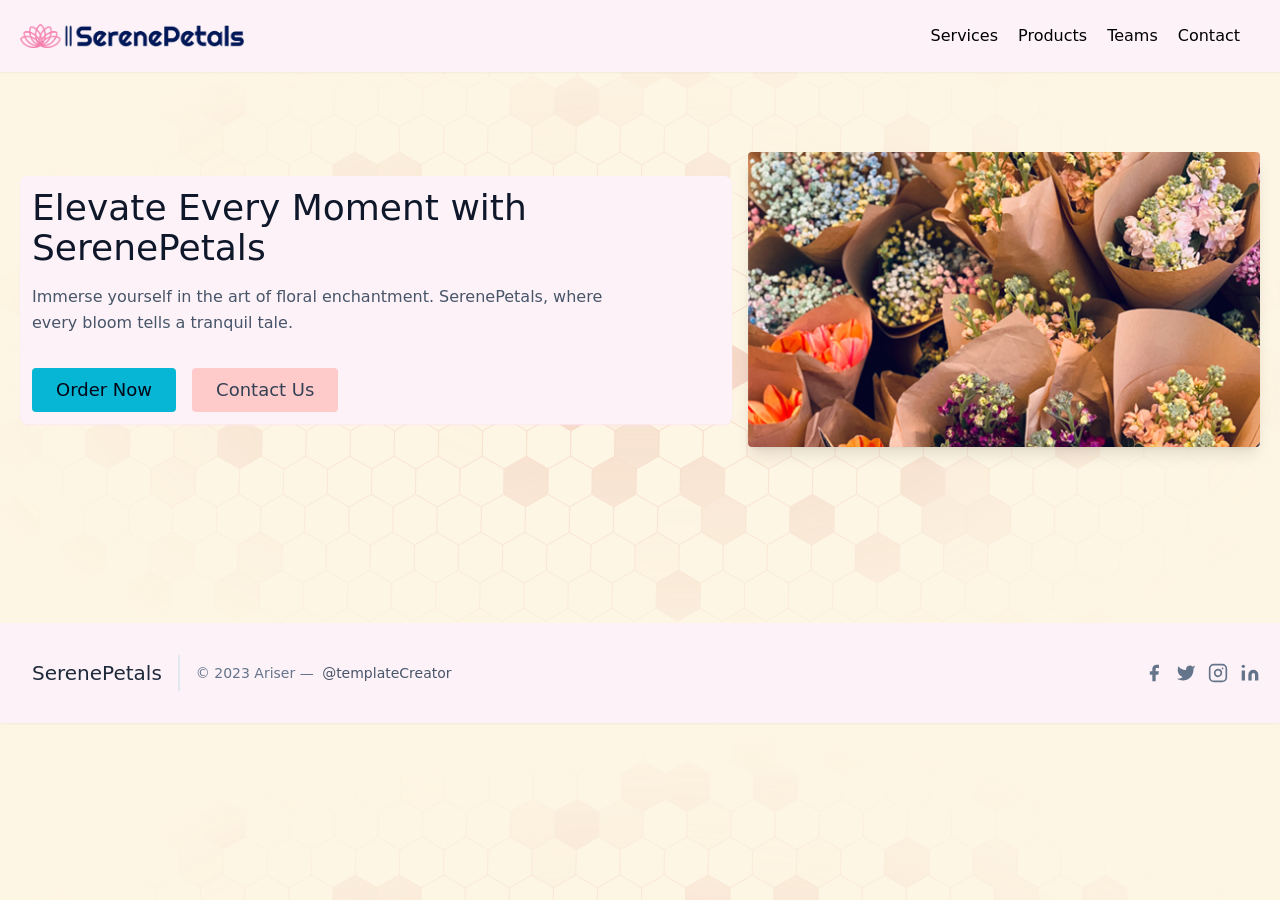
==== commit 8928b9fb: "initial commit" ====
--- a/index.html
+++ b/index.html
@@ -3,56 +3,48 @@
   <head>
     <meta charset="UTF-8" />
     <meta name="viewport" content="width=device-width, initial-scale=1.0" />
-    <title>Gelie's Coffee Shop | Home</title>
+    <title>SerenePetals | Home</title>
     <link rel="stylesheet" href="css/style.css" />
     <link rel="shortcut icon" href="img/icon.png" type="image/x-icon" />
   </head>
-  <body>
-    <header class="bg-orange-50 shadow-sm">
+  <body class="overflow-x-hidden">
+    <header class="bg-pink-50 shadow-sm">
       <div class="container mx-auto flex justify-between p-5 items-center">
         <div>
           <a
             href="index.html"
-            class="flex font-medium items-center text-gray-900"
+            class="flex font-medium items-center text-slate-900"
           >
             <img src="img/logo.png" class="w-56" />
           </a>
         </div>
 
         <nav
-          class="hidden md:ml-4 md:py-1 md:pl-4 md:border-slate-400 md:flex flex-wrap items-center text-base justify-center"
+          class="hidden md:ml-4 md:py-1 md:pl-4 md:flex flex-wrap items-center text-base justify-center"
         >
-          <a href="services.html" class="mr-5 hover:text-slate-900">Services</a>
-          <a href="products.html" class="mr-5 hover:text-slate-900">Products</a>
-          <a href="teams.html" class="mr-5 hover:text-slate-900">Teams</a>
-          <a href="contact.html" class="mr-5 hover:text-slate-900">Contact</a>
+          <a href="services.html" class="mr-5 hover:text-red-900">Services</a>
+          <a href="products.html" class="mr-5 hover:text-red-900">Products</a>
+          <a href="teams.html" class="mr-5 hover:text-red-900">Teams</a>
+          <a href="contact.html" class="mr-5 hover:text-red-900">Contact</a>
         </nav>
-        <button class="block md:hidden hover:bg-slate-300 rounded-xl group">
-          <div class="w-5 my-[3px] h-[3px] bg-slate-800 mb-[2px]"></div>
-          <div class="w-5 my-[3px] h-[3px] bg-slate-800 mb-[2px]"></div>
-          <div class="w-5 my-[3px] h-[3px] bg-slate-800"></div>
+        <button class="block md:hidden hover:bg-red-300 rounded-xl group">
+          <div class="w-5 my-[3px] h-[3px] bg-red-800 mb-[2px]"></div>
+          <div class="w-5 my-[3px] h-[3px] bg-red-800 mb-[2px]"></div>
+          <div class="w-5 my-[3px] h-[3px] bg-red-800"></div>
           <div
-            class="absolute top-0 -right-full opacity-0 h-screen w-[60%] border bg-gray-300 group-focus:right-0 group-focus:opacity-100 transition-all ease-in duration-300"
+            class="absolute top-0 -right-full opacity-0 h-screen w-[60%] border bg-red-200 group-focus:right-0 group-focus:opacity-100 transition-all ease-in duration-200"
           >
             <ul class="flex flex-col items-center text-[18px] pt-[60px]">
-              <li
-                class="hover:bg-gray-200 hover:border border-white py-4 px-6 w-full"
-              >
+              <li class="hover:bg-red-100 py-4 px-6 w-full">
                 <a href="services.html">Services</a>
               </li>
-              <li
-                class="hover:bg-gray-200 hover:border border-white py-4 px-6 w-full"
-              >
+              <li class="hover:bg-red-100 py-4 px-6 w-full">
                 <a href="products.html">Products</a>
               </li>
-              <li
-                class="hover:bg-gray-200 hover:border border-white py-4 px-6 w-full"
-              >
+              <li class="hover:bg-red-100 py-4 px-6 w-full">
                 <a href="teams.html">Teams</a>
               </li>
-              <li
-                class="hover:bg-gray-200 hover:border border-white py-4 px-6 w-full"
-              >
+              <li class="hover:bg-red-100 py-4 px-6 w-full">
                 <a href="contact.html">Contact</a>
               </li>
             </ul>
@@ -66,26 +58,25 @@
         class="container mx-auto flex px-5 pb-24 pt-20 md:flex-row flex-col items-center space-x-4"
       >
         <div
-          class="lg:flex-grow md:w-1/2 lg:pr-24 md:pr-16 flex flex-col md:items-start md:text-left mb-16 md:mb-0 items-center text-center bg-orange-50 p-3 rounded-lg"
+          class="lg:flex-grow md:w-1/2 lg:pr-24 md:pr-16 flex flex-col md:items-start md:text-left mb-16 md:mb-0 items-center text-center bg-pink-50 p-3 rounded-lg shadow-sm shadow-pink-100"
         >
           <h1
             class="title-font sm:text-4xl text-3xl mb-4 font-medium text-slate-900"
           >
-            Sip into Bliss at Gelie's Coffee Shop
+            Elevate Every Moment with SerenePetals
           </h1>
           <p class="mb-8 leading-relaxed">
-            Indulge in rich aromas and exquisite flavors at Gelie's. A haven for
-            coffee enthusiasts, where every cup tells a story of passion,
-            warmth, and the perfect brew.
+            Immerse yourself in the art of floral enchantment. SerenePetals,
+            where every bloom tells a tranquil tale.
           </p>
           <div class="flex justify-center">
             <button
-              class="inline-flex text-slate-950 bg-yellow-400 border-0 py-2 px-6 focus:outline-none hover:bg-yellow-600 rounded text-lg duration-150"
+              class="inline-flex text-slate-950 hover:text-white bg-cyan-500 border-0 py-2 px-6 focus:outline-none hover:bg-cyan-700 rounded text-lg duration-150"
             >
               Order Now
             </button>
             <button
-              class="ml-4 inline-flex text-slate-700 bg-red-100 border-0 py-2 px-6 focus:outline-none hover:bg-red-200 rounded text-lg duration-150"
+              class="ml-4 inline-flex text-slate-700 bg-red-200 border-0 py-2 px-6 focus:outline-none hover:bg-red-400 rounded text-lg duration-150"
             >
               Contact Us
             </button>
@@ -103,17 +94,17 @@
       </div>
     </section>
 
-    <footer class="text-slate-600 body-font bg-orange-50">
+    <footer class="text-slate-600 body-font bg-pink-50 shadow-sm">
       <div
         class="container px-5 py-8 md:mt-20 mx-auto flex items-center sm:flex-row flex-col"
       >
         <a
-          class="flex title-font font-medium items-center md:justify-start justify-center text-gray-900"
+          class="flex title-font font-medium items-center md:justify-start justify-center text-slate-800"
         >
-          <span class="ml-3 text-xl">Gellie's Coffee Shop</span>
+          <span class="ml-3 text-xl">SerenePetals</span>
         </a>
         <p
-          class="text-sm text-slate-500 sm:ml-4 sm:pl-4 sm:border-l-2 sm:border-gray-200 sm:py-2 sm:mt-0 mt-4"
+          class="text-sm text-slate-500 sm:ml-4 sm:pl-4 sm:border-l-2 sm:border-slate-200 sm:py-2 sm:mt-0 mt-4"
         >
           © 2023 Ariser —
           <a
@@ -126,7 +117,7 @@
         <span
           class="inline-flex sm:ml-auto sm:mt-0 mt-4 justify-center sm:justify-start"
         >
-          <a class="text-gray-500">
+          <a class="text-slate-500">
             <svg
               fill="currentColor"
               stroke-linecap="round"
@@ -140,7 +131,7 @@
               ></path>
             </svg>
           </a>
-          <a class="ml-3 text-gray-500">
+          <a class="ml-3 text-slate-500">
             <svg
               fill="currentColor"
               stroke-linecap="round"
@@ -154,7 +145,7 @@
               ></path>
             </svg>
           </a>
-          <a class="ml-3 text-gray-500">
+          <a class="ml-3 text-slate-500">
             <svg
               fill="none"
               stroke="currentColor"
@@ -170,7 +161,7 @@
               ></path>
             </svg>
           </a>
-          <a class="ml-3 text-gray-500">
+          <a class="ml-3 text-slate-500">
             <svg
               fill="currentColor"
               stroke="currentColor"
--- a/css/style.css
+++ b/css/style.css
@@ -584,10 +584,6 @@
   top: 0px;
 }
 
-.z-40 {
-  z-index: 40;
-}
-
 .order-first {
   order: -9999;
 }
@@ -623,11 +619,6 @@
   margin-bottom: 3px;
 }
 
-.my-6 {
-  margin-top: 1.5rem;
-  margin-bottom: 1.5rem;
-}
-
 .-mt-40 {
   margin-top: -10rem;
 }
@@ -814,10 +805,6 @@
 
 .justify-between {
   justify-content: space-between;
-}
-
-.gap-2 {
-  gap: 0.5rem;
 }
 
 .space-x-4 > :not([hidden]) ~ :not([hidden]) {
@@ -826,38 +813,30 @@
   margin-left: calc(1rem * calc(1 - var(--tw-space-x-reverse)));
 }
 
+.space-x-6 > :not([hidden]) ~ :not([hidden]) {
+  --tw-space-x-reverse: 0;
+  margin-right: calc(1.5rem * var(--tw-space-x-reverse));
+  margin-left: calc(1.5rem * calc(1 - var(--tw-space-x-reverse)));
+}
+
 .space-y-2 > :not([hidden]) ~ :not([hidden]) {
   --tw-space-y-reverse: 0;
   margin-top: calc(0.5rem * calc(1 - var(--tw-space-y-reverse)));
   margin-bottom: calc(0.5rem * var(--tw-space-y-reverse));
 }
 
-.space-x-2 > :not([hidden]) ~ :not([hidden]) {
-  --tw-space-x-reverse: 0;
-  margin-right: calc(0.5rem * var(--tw-space-x-reverse));
-  margin-left: calc(0.5rem * calc(1 - var(--tw-space-x-reverse)));
-}
-
 .space-y-4 > :not([hidden]) ~ :not([hidden]) {
   --tw-space-y-reverse: 0;
   margin-top: calc(1rem * calc(1 - var(--tw-space-y-reverse)));
   margin-bottom: calc(1rem * var(--tw-space-y-reverse));
 }
 
-.space-x-0 > :not([hidden]) ~ :not([hidden]) {
-  --tw-space-x-reverse: 0;
-  margin-right: calc(0px * var(--tw-space-x-reverse));
-  margin-left: calc(0px * calc(1 - var(--tw-space-x-reverse)));
-}
-
-.space-x-6 > :not([hidden]) ~ :not([hidden]) {
-  --tw-space-x-reverse: 0;
-  margin-right: calc(1.5rem * var(--tw-space-x-reverse));
-  margin-left: calc(1.5rem * calc(1 - var(--tw-space-x-reverse)));
-}
-
 .overflow-hidden {
   overflow: hidden;
+}
+
+.overflow-x-hidden {
+  overflow-x: hidden;
 }
 
 .rounded {
@@ -910,9 +889,14 @@
   border-color: rgb(168 162 158 / var(--tw-border-opacity));
 }
 
-.border-white {
-  --tw-border-opacity: 1;
-  border-color: rgb(255 255 255 / var(--tw-border-opacity));
+.bg-cyan-400 {
+  --tw-bg-opacity: 1;
+  background-color: rgb(34 211 238 / var(--tw-bg-opacity));
+}
+
+.bg-cyan-500 {
+  --tw-bg-opacity: 1;
+  background-color: rgb(6 182 212 / var(--tw-bg-opacity));
 }
 
 .bg-gray-200 {
@@ -920,34 +904,34 @@
   background-color: rgb(229 231 235 / var(--tw-bg-opacity));
 }
 
-.bg-gray-300 {
-  --tw-bg-opacity: 1;
-  background-color: rgb(209 213 219 / var(--tw-bg-opacity));
-}
-
-.bg-green-500 {
-  --tw-bg-opacity: 1;
-  background-color: rgb(34 197 94 / var(--tw-bg-opacity));
-}
-
 .bg-orange-50 {
   --tw-bg-opacity: 1;
   background-color: rgb(255 247 237 / var(--tw-bg-opacity));
 }
 
+.bg-pink-50 {
+  --tw-bg-opacity: 1;
+  background-color: rgb(253 242 248 / var(--tw-bg-opacity));
+}
+
+.bg-pink-500 {
+  --tw-bg-opacity: 1;
+  background-color: rgb(236 72 153 / var(--tw-bg-opacity));
+}
+
 .bg-purple-100 {
   --tw-bg-opacity: 1;
   background-color: rgb(243 232 255 / var(--tw-bg-opacity));
 }
 
-.bg-red-100 {
+.bg-red-200 {
   --tw-bg-opacity: 1;
-  background-color: rgb(254 226 226 / var(--tw-bg-opacity));
-}
-
-.bg-slate-800 {
+  background-color: rgb(254 202 202 / var(--tw-bg-opacity));
+}
+
+.bg-red-800 {
   --tw-bg-opacity: 1;
-  background-color: rgb(30 41 59 / var(--tw-bg-opacity));
+  background-color: rgb(153 27 27 / var(--tw-bg-opacity));
 }
 
 .bg-white {
@@ -955,38 +939,33 @@
   background-color: rgb(255 255 255 / var(--tw-bg-opacity));
 }
 
-.bg-yellow-400 {
+.bg-red-50 {
   --tw-bg-opacity: 1;
-  background-color: rgb(250 204 21 / var(--tw-bg-opacity));
-}
-
-.bg-orange-500 {
-  --tw-bg-opacity: 1;
-  background-color: rgb(249 115 22 / var(--tw-bg-opacity));
+  background-color: rgb(254 242 242 / var(--tw-bg-opacity));
 }
 
 .bg-gradient-to-r {
   background-image: linear-gradient(to right, var(--tw-gradient-stops));
 }
 
-.from-cyan-500 {
-  --tw-gradient-from: #06b6d4 var(--tw-gradient-from-position);
-  --tw-gradient-to: rgb(6 182 212 / 0) var(--tw-gradient-to-position);
+.from-pink-400 {
+  --tw-gradient-from: #f472b6 var(--tw-gradient-from-position);
+  --tw-gradient-to: rgb(244 114 182 / 0) var(--tw-gradient-to-position);
   --tw-gradient-stops: var(--tw-gradient-from), var(--tw-gradient-to);
 }
 
-.from-yellow-500 {
-  --tw-gradient-from: #eab308 var(--tw-gradient-from-position);
-  --tw-gradient-to: rgb(234 179 8 / 0) var(--tw-gradient-to-position);
+.from-pink-500 {
+  --tw-gradient-from: #ec4899 var(--tw-gradient-from-position);
+  --tw-gradient-to: rgb(236 72 153 / 0) var(--tw-gradient-to-position);
   --tw-gradient-stops: var(--tw-gradient-from), var(--tw-gradient-to);
 }
 
-.to-blue-500 {
-  --tw-gradient-to: #3b82f6 var(--tw-gradient-to-position);
-}
-
-.to-orange-500 {
-  --tw-gradient-to: #f97316 var(--tw-gradient-to-position);
+.to-red-400 {
+  --tw-gradient-to: #f87171 var(--tw-gradient-to-position);
+}
+
+.to-red-500 {
+  --tw-gradient-to: #ef4444 var(--tw-gradient-to-position);
 }
 
 .object-cover {
@@ -1024,6 +1003,11 @@
   padding: 1.5rem;
 }
 
+.px-10 {
+  padding-left: 2.5rem;
+  padding-right: 2.5rem;
+}
+
 .px-5 {
   padding-left: 1.25rem;
   padding-right: 1.25rem;
@@ -1064,16 +1048,6 @@
   padding-bottom: 2rem;
 }
 
-.px-10 {
-  padding-left: 2.5rem;
-  padding-right: 2.5rem;
-}
-
-.px-2 {
-  padding-left: 0.5rem;
-  padding-right: 0.5rem;
-}
-
 .pb-1 {
   padding-bottom: 0.25rem;
 }
@@ -1148,6 +1122,11 @@
   line-height: 1.75rem;
 }
 
+.text-xs {
+  font-size: 0.75rem;
+  line-height: 1rem;
+}
+
 .font-bold {
   font-weight: 700;
 }
@@ -1162,11 +1141,6 @@
 
 .leading-relaxed {
   line-height: 1.625;
-}
-
-.text-blue-600 {
-  --tw-text-opacity: 1;
-  color: rgb(37 99 235 / var(--tw-text-opacity));
 }
 
 .text-gray-500 {
@@ -1214,11 +1188,6 @@
   color: rgb(168 162 158 / var(--tw-text-opacity));
 }
 
-.text-stone-500 {
-  --tw-text-opacity: 1;
-  color: rgb(120 113 108 / var(--tw-text-opacity));
-}
-
 .text-stone-600 {
   --tw-text-opacity: 1;
   color: rgb(87 83 78 / var(--tw-text-opacity));
@@ -1227,11 +1196,6 @@
 .text-white {
   --tw-text-opacity: 1;
   color: rgb(255 255 255 / var(--tw-text-opacity));
-}
-
-.text-orange-600 {
-  --tw-text-opacity: 1;
-  color: rgb(234 88 12 / var(--tw-text-opacity));
 }
 
 .opacity-0 {
@@ -1250,6 +1214,11 @@
   box-shadow: var(--tw-ring-offset-shadow, 0 0 #0000), var(--tw-ring-shadow, 0 0 #0000), var(--tw-shadow);
 }
 
+.shadow-pink-100 {
+  --tw-shadow-color: #fce7f3;
+  --tw-shadow: var(--tw-shadow-colored);
+}
+
 .outline-none {
   outline: 2px solid transparent;
   outline-offset: 2px;
@@ -1265,8 +1234,8 @@
   transition-duration: 150ms;
 }
 
-.duration-300 {
-  transition-duration: 300ms;
+.duration-200 {
+  transition-duration: 200ms;
 }
 
 .ease-in {
@@ -1274,12 +1243,12 @@
 }
 
 body {
-  background-color: #f9f4ef;
-  opacity: 1;
-  background-image: radial-gradient(#716040 2px, transparent 2px),
-    radial-gradient(#716040 2px, #f9f4ef 2px);
-  background-size: 80px 80px;
-  background-position: 0 0, 40px 40px;
+  width: 100%;
+  height: 100%;
+  background-size: cover;
+  background-position: center center;
+  background-repeat: repeat;
+  background-image: url("data:image/svg+xml;utf8,%3Csvg viewBox=%220 0 2000 1000%22 xmlns=%22http:%2F%2Fwww.w3.org%2F2000%2Fsvg%22%3E%3Cmask id=%22b%22 x=%220%22 y=%220%22 width=%222000%22 height=%221000%22%3E%3Cpath fill=%22url(%23a)%22 d=%22M0 0h2000v1000H0z%22%2F%3E%3C%2Fmask%3E%3Cpath fill=%22%23fef6e4%22 d=%22M0 0h2000v1000H0z%22%2F%3E%3Cg style=%22transform-origin:center center%22 mask=%22url(%23b)%22%3E%3Cpath stroke=%22%23f3d2c1%22 stroke-width=%222.4%22 fill=%22%23f3d2c107%22 d=%22m86.603 0 86.602 50v100l-86.602 50L0 150V50Z%22 transform=%22matrix(.35057 0 -.00612 .35057 30.5 0)%22%2F%3E%3Cpath stroke=%22%23f3d2c1%22 stroke-width=%222.4%22 fill=%22none%22 d=%22m86.603 0 86.602 50v100l-86.602 50L0 150V50Z%22 transform=%22matrix(.35057 0 -.00612 .35057 91.5 0)%22%2F%3E%3Cpath stroke=%22%23f3d2c1%22 stroke-width=%222.4%22 fill=%22none%22 d=%22m86.603 0 86.602 50v100l-86.602 50L0 150V50Z%22 transform=%22matrix(.35057 0 -.00612 .35057 152.5 0)%22%2F%3E%3Cpath stroke=%22%23f3d2c1%22 stroke-width=%222.4%22 fill=%22none%22 d=%22m86.603 0 86.602 50v100l-86.602 50L0 150V50Z%22 transform=%22matrix(.35057 0 -.00612 .35057 213.5 0)%22%2F%3E%3Cpath stroke=%22%23f3d2c1%22 stroke-width=%222.4%22 fill=%22none%22 d=%22m86.603 0 86.602 50v100l-86.602 50L0 150V50Z%22 transform=%22matrix(.35057 0 -.00612 .35057 274.5 0)%22%2F%3E%3Cpath stroke=%22%23f3d2c1%22 stroke-width=%222.4%22 fill=%22none%22 d=%22m86.603 0 86.602 50v100l-86.602 50L0 150V50Z%22 transform=%22matrix(.35057 0 -.00612 .35057 335.5 0)%22%2F%3E%3Cpath stroke=%22%23f3d2c1%22 stroke-width=%222.4%22 fill=%22none%22 d=%22m86.603 0 86.602 50v100l-86.602 50L0 150V50Z%22 transform=%22matrix(.35057 0 -.00612 .35057 396.5 0)%22%2F%3E%3Cpath stroke=%22%23f3d2c1%22 stroke-width=%222.4%22 fill=%22%23f3d2c1f7%22 d=%22m86.603 0 86.602 50v100l-86.602 50L0 150V50Z%22 transform=%22matrix(.35057 0 -.00612 .35057 457.5 0)%22%2F%3E%3Cpath stroke=%22%23f3d2c1%22 stroke-width=%222.4%22 fill=%22none%22 d=%22m86.603 0 86.602 50v100l-86.602 50L0 150V50Z%22 transform=%22matrix(.35057 0 -.00612 .35057 518.5 0)%22%2F%3E%3Cpath stroke=%22%23f3d2c1%22 stroke-width=%222.4%22 fill=%22none%22 d=%22m86.603 0 86.602 50v100l-86.602 50L0 150V50Z%22 transform=%22matrix(.35057 0 -.00612 .35057 579.5 0)%22%2F%3E%3Cpath stroke=%22%23f3d2c1%22 stroke-width=%222.4%22 fill=%22none%22 d=%22m86.603 0 86.602 50v100l-86.602 50L0 150V50Z%22 transform=%22matrix(.35057 0 -.00612 .35057 640.5 0)%22%2F%3E%3Cpath stroke=%22%23f3d2c1%22 stroke-width=%222.4%22 fill=%22none%22 d=%22m86.603 0 86.602 50v100l-86.602 50L0 150V50Z%22 transform=%22matrix(.35057 0 -.00612 .35057 701.5 0)%22%2F%3E%3Cpath stroke=%22%23f3d2c1%22 stroke-width=%222.4%22 fill=%22none%22 d=%22m86.603 0 86.602 50v100l-86.602 50L0 150V50Z%22 transform=%22matrix(.35057 0 -.00612 .35057 762.5 0)%22%2F%3E%3Cpath stroke=%22%23f3d2c1%22 stroke-width=%222.4%22 fill=%22none%22 d=%22m86.603 0 86.602 50v100l-86.602 50L0 150V50Z%22 transform=%22matrix(.35057 0 -.00612 .35057 823.5 0)%22%2F%3E%3Cpath stroke=%22%23f3d2c1%22 stroke-width=%222.4%22 fill=%22none%22 d=%22m86.603 0 86.602 50v100l-86.602 50L0 150V50Z%22 transform=%22matrix(.35057 0 -.00612 .35057 884.5 0)%22%2F%3E%3Cpath stroke=%22%23f3d2c1%22 stroke-width=%222.4%22 fill=%22none%22 d=%22m86.603 0 86.602 50v100l-86.602 50L0 150V50Z%22 transform=%22matrix(.35057 0 -.00612 .35057 945.5 0)%22%2F%3E%3Cpath stroke=%22%23f3d2c1%22 stroke-width=%222.4%22 fill=%22none%22 d=%22m86.603 0 86.602 50v100l-86.602 50L0 150V50Z%22 transform=%22matrix(.35057 0 -.00612 .35057 1006.5 0)%22%2F%3E%3Cpath stroke=%22%23f3d2c1%22 stroke-width=%222.4%22 fill=%22none%22 d=%22m86.603 0 86.602 50v100l-86.602 50L0 150V50Z%22 transform=%22matrix(.35057 0 -.00612 .35057 1067.5 0)%22%2F%3E%3Cpath stroke=%22%23f3d2c1%22 stroke-width=%222.4%22 fill=%22%23f3d2c1b7%22 d=%22m86.603 0 86.602 50v100l-86.602 50L0 150V50Z%22 transform=%22matrix(.35057 0 -.00612 .35057 1128.5 0)%22%2F%3E%3Cpath stroke=%22%23f3d2c1%22 stroke-width=%222.4%22 fill=%22none%22 d=%22m86.603 0 86.602 50v100l-86.602 50L0 150V50Z%22 transform=%22matrix(.35057 0 -.00612 .35057 1189.5 0)%22%2F%3E%3Cpath stroke=%22%23f3d2c1%22 stroke-width=%222.4%22 fill=%22%23f3d2c19b%22 d=%22m86.603 0 86.602 50v100l-86.602 50L0 150V50Z%22 transform=%22matrix(.35057 0 -.00612 .35057 1250.5 0)%22%2F%3E%3Cpath stroke=%22%23f3d2c1%22 stroke-width=%222.4%22 fill=%22none%22 d=%22m86.603 0 86.602 50v100l-86.602 50L0 150V50Z%22 transform=%22matrix(.35057 0 -.00612 .35057 1311.5 0)%22%2F%3E%3Cpath stroke=%22%23f3d2c1%22 stroke-width=%222.4%22 fill=%22%23f3d2c1ce%22 d=%22m86.603 0 86.602 50v100l-86.602 50L0 150V50Z%22 transform=%22matrix(.35057 0 -.00612 .35057 1372.5 0)%22%2F%3E%3Cpath stroke=%22%23f3d2c1%22 stroke-width=%222.4%22 fill=%22none%22 d=%22m86.603 0 86.602 50v100l-86.602 50L0 150V50Z%22 transform=%22matrix(.35057 0 -.00612 .35057 1433.5 0)%22%2F%3E%3Cpath stroke=%22%23f3d2c1%22 stroke-width=%222.4%22 fill=%22%23f3d2c1b6%22 d=%22m86.603 0 86.602 50v100l-86.602 50L0 150V50Z%22 transform=%22matrix(.35057 0 -.00612 .35057 1494.5 0)%22%2F%3E%3Cpath stroke=%22%23f3d2c1%22 stroke-width=%222.4%22 fill=%22none%22 d=%22m86.603 0 86.602 50v100l-86.602 50L0 150V50Z%22 transform=%22matrix(.35057 0 -.00612 .35057 1555.5 0)%22%2F%3E%3Cpath stroke=%22%23f3d2c1%22 stroke-width=%222.4%22 fill=%22%23f3d2c164%22 d=%22m86.603 0 86.602 50v100l-86.602 50L0 150V50Z%22 transform=%22matrix(.35057 0 -.00612 .35057 1616.5 0)%22%2F%3E%3Cpath stroke=%22%23f3d2c1%22 stroke-width=%222.4%22 fill=%22%23f3d2c103%22 d=%22m86.603 0 86.602 50v100l-86.602 50L0 150V50Z%22 transform=%22matrix(.35057 0 -.00612 .35057 1677.5 0)%22%2F%3E%3Cpath stroke=%22%23f3d2c1%22 stroke-width=%222.4%22 fill=%22none%22 d=%22m86.603 0 86.602 50v100l-86.602 50L0 150V50Z%22 transform=%22matrix(.35057 0 -.00612 .35057 1738.5 0)%22%2F%3E%3Cpath stroke=%22%23f3d2c1%22 stroke-width=%222.4%22 fill=%22%23f3d2c102%22 d=%22m86.603 0 86.602 50v100l-86.602 50L0 150V50Z%22 transform=%22matrix(.35057 0 -.00612 .35057 1799.5 0)%22%2F%3E%3Cpath stroke=%22%23f3d2c1%22 stroke-width=%222.4%22 fill=%22none%22 d=%22m86.603 0 86.602 50v100l-86.602 50L0 150V50Z%22 transform=%22matrix(.35057 0 -.00612 .35057 1860.5 0)%22%2F%3E%3Cpath stroke=%22%23f3d2c1%22 stroke-width=%222.4%22 fill=%22none%22 d=%22m86.603 0 86.602 50v100l-86.602 50L0 150V50Z%22 transform=%22matrix(.35057 0 -.00612 .35057 1921.5 0)%22%2F%3E%3Cpath stroke=%22%23f3d2c1%22 stroke-width=%222.4%22 fill=%22%23f3d2c189%22 d=%22m86.603 0 86.602 50v100l-86.602 50L0 150V50Z%22 transform=%22matrix(.35057 0 -.00612 .35057 1982.5 0)%22%2F%3E%3Cpath stroke=%22%23f3d2c1%22 stroke-width=%222.4%22 fill=%22none%22 d=%22m86.603 0 86.602 50v100l-86.602 50L0 150V50Z%22 transform=%22matrix(.35057 0 -.00612 .35057 -.918 52.586)%22%2F%3E%3Cpath stroke=%22%23f3d2c1%22 stroke-width=%222.4%22 fill=%22%23f3d2c10d%22 d=%22m86.603 0 86.602 50v100l-86.602 50L0 150V50Z%22 transform=%22matrix(.35057 0 -.00612 .35057 60.082 52.586)%22%2F%3E%3Cpath stroke=%22%23f3d2c1%22 stroke-width=%222.4%22 fill=%22none%22 d=%22m86.603 0 86.602 50v100l-86.602 50L0 150V50Z%22 transform=%22matrix(.35057 0 -.00612 .35057 121.082 52.586)%22%2F%3E%3Cpath stroke=%22%23f3d2c1%22 stroke-width=%222.4%22 fill=%22none%22 d=%22m86.603 0 86.602 50v100l-86.602 50L0 150V50Z%22 transform=%22matrix(.35057 0 -.00612 .35057 182.082 52.586)%22%2F%3E%3Cpath stroke=%22%23f3d2c1%22 stroke-width=%222.4%22 fill=%22none%22 d=%22m86.603 0 86.602 50v100l-86.602 50L0 150V50Z%22 transform=%22matrix(.35057 0 -.00612 .35057 243.082 52.586)%22%2F%3E%3Cpath stroke=%22%23f3d2c1%22 stroke-width=%222.4%22 fill=%22none%22 d=%22m86.603 0 86.602 50v100l-86.602 50L0 150V50Z%22 transform=%22matrix(.35057 0 -.00612 .35057 304.082 52.586)%22%2F%3E%3Cpath stroke=%22%23f3d2c1%22 stroke-width=%222.4%22 fill=%22%23f3d2c1d5%22 d=%22m86.603 0 86.602 50v100l-86.602 50L0 150V50Z%22 transform=%22matrix(.35057 0 -.00612 .35057 365.082 52.586)%22%2F%3E%3Cpath stroke=%22%23f3d2c1%22 stroke-width=%222.4%22 fill=%22none%22 d=%22m86.603 0 86.602 50v100l-86.602 50L0 150V50Z%22 transform=%22matrix(.35057 0 -.00612 .35057 426.082 52.586)%22%2F%3E%3Cpath stroke=%22%23f3d2c1%22 stroke-width=%222.4%22 fill=%22%23f3d2c12f%22 d=%22m86.603 0 86.602 50v100l-86.602 50L0 150V50Z%22 transform=%22matrix(.35057 0 -.00612 .35057 487.082 52.586)%22%2F%3E%3Cpath stroke=%22%23f3d2c1%22 stroke-width=%222.4%22 fill=%22none%22 d=%22m86.603 0 86.602 50v100l-86.602 50L0 150V50Z%22 transform=%22matrix(.35057 0 -.00612 .35057 548.082 52.586)%22%2F%3E%3Cpath stroke=%22%23f3d2c1%22 stroke-width=%222.4%22 fill=%22none%22 d=%22m86.603 0 86.602 50v100l-86.602 50L0 150V50Z%22 transform=%22matrix(.35057 0 -.00612 .35057 609.082 52.586)%22%2F%3E%3Cpath stroke=%22%23f3d2c1%22 stroke-width=%222.4%22 fill=%22%23f3d2c11e%22 d=%22m86.603 0 86.602 50v100l-86.602 50L0 150V50Z%22 transform=%22matrix(.35057 0 -.00612 .35057 670.082 52.586)%22%2F%3E%3Cpath stroke=%22%23f3d2c1%22 stroke-width=%222.4%22 fill=%22none%22 d=%22m86.603 0 86.602 50v100l-86.602 50L0 150V50Z%22 transform=%22matrix(.35057 0 -.00612 .35057 731.082 52.586)%22%2F%3E%3Cpath stroke=%22%23f3d2c1%22 stroke-width=%222.4%22 fill=%22none%22 d=%22m86.603 0 86.602 50v100l-86.602 50L0 150V50Z%22 transform=%22matrix(.35057 0 -.00612 .35057 792.082 52.586)%22%2F%3E%3Cpath stroke=%22%23f3d2c1%22 stroke-width=%222.4%22 fill=%22none%22 d=%22m86.603 0 86.602 50v100l-86.602 50L0 150V50Z%22 transform=%22matrix(.35057 0 -.00612 .35057 853.082 52.586)%22%2F%3E%3Cpath stroke=%22%23f3d2c1%22 stroke-width=%222.4%22 fill=%22none%22 d=%22m86.603 0 86.602 50v100l-86.602 50L0 150V50Z%22 transform=%22matrix(.35057 0 -.00612 .35057 914.082 52.586)%22%2F%3E%3Cpath stroke=%22%23f3d2c1%22 stroke-width=%222.4%22 fill=%22%23f3d2c1dd%22 d=%22m86.603 0 86.602 50v100l-86.602 50L0 150V50Z%22 transform=%22matrix(.35057 0 -.00612 .35057 975.082 52.586)%22%2F%3E%3Cpath stroke=%22%23f3d2c1%22 stroke-width=%222.4%22 fill=%22%23f3d2c1ee%22 d=%22m86.603 0 86.602 50v100l-86.602 50L0 150V50Z%22 transform=%22matrix(.35057 0 -.00612 .35057 1036.082 52.586)%22%2F%3E%3Cpath stroke=%22%23f3d2c1%22 stroke-width=%222.4%22 fill=%22none%22 d=%22m86.603 0 86.602 50v100l-86.602 50L0 150V50Z%22 transform=%22matrix(.35057 0 -.00612 .35057 1097.082 52.586)%22%2F%3E%3Cpath stroke=%22%23f3d2c1%22 stroke-width=%222.4%22 fill=%22%23f3d2c1ca%22 d=%22m86.603 0 86.602 50v100l-86.602 50L0 150V50Z%22 transform=%22matrix(.35057 0 -.00612 .35057 1158.082 52.586)%22%2F%3E%3Cpath stroke=%22%23f3d2c1%22 stroke-width=%222.4%22 fill=%22none%22 d=%22m86.603 0 86.602 50v100l-86.602 50L0 150V50Z%22 transform=%22matrix(.35057 0 -.00612 .35057 1219.082 52.586)%22%2F%3E%3Cpath stroke=%22%23f3d2c1%22 stroke-width=%222.4%22 fill=%22none%22 d=%22m86.603 0 86.602 50v100l-86.602 50L0 150V50Z%22 transform=%22matrix(.35057 0 -.00612 .35057 1280.082 52.586)%22%2F%3E%3Cpath stroke=%22%23f3d2c1%22 stroke-width=%222.4%22 fill=%22none%22 d=%22m86.603 0 86.602 50v100l-86.602 50L0 150V50Z%22 transform=%22matrix(.35057 0 -.00612 .35057 1341.082 52.586)%22%2F%3E%3Cpath stroke=%22%23f3d2c1%22 stroke-width=%222.4%22 fill=%22none%22 d=%22m86.603 0 86.602 50v100l-86.602 50L0 150V50Z%22 transform=%22matrix(.35057 0 -.00612 .35057 1402.082 52.586)%22%2F%3E%3Cpath stroke=%22%23f3d2c1%22 stroke-width=%222.4%22 fill=%22%23f3d2c196%22 d=%22m86.603 0 86.602 50v100l-86.602 50L0 150V50Z%22 transform=%22matrix(.35057 0 -.00612 .35057 1463.082 52.586)%22%2F%3E%3Cpath stroke=%22%23f3d2c1%22 stroke-width=%222.4%22 fill=%22%23f3d2c161%22 d=%22m86.603 0 86.602 50v100l-86.602 50L0 150V50Z%22 transform=%22matrix(.35057 0 -.00612 .35057 1524.082 52.586)%22%2F%3E%3Cpath stroke=%22%23f3d2c1%22 stroke-width=%222.4%22 fill=%22%23f3d2c13e%22 d=%22m86.603 0 86.602 50v100l-86.602 50L0 150V50Z%22 transform=%22matrix(.35057 0 -.00612 .35057 1585.082 52.586)%22%2F%3E%3Cpath stroke=%22%23f3d2c1%22 stroke-width=%222.4%22 fill=%22none%22 d=%22m86.603 0 86.602 50v100l-86.602 50L0 150V50Z%22 transform=%22matrix(.35057 0 -.00612 .35057 1646.082 52.586)%22%2F%3E%3Cpath stroke=%22%23f3d2c1%22 stroke-width=%222.4%22 fill=%22%23f3d2c179%22 d=%22m86.603 0 86.602 50v100l-86.602 50L0 150V50Z%22 transform=%22matrix(.35057 0 -.00612 .35057 1707.082 52.586)%22%2F%3E%3Cpath stroke=%22%23f3d2c1%22 stroke-width=%222.4%22 fill=%22none%22 d=%22m86.603 0 86.602 50v100l-86.602 50L0 150V50Z%22 transform=%22matrix(.35057 0 -.00612 .35057 1768.082 52.586)%22%2F%3E%3Cpath stroke=%22%23f3d2c1%22 stroke-width=%222.4%22 fill=%22none%22 d=%22m86.603 0 86.602 50v100l-86.602 50L0 150V50Z%22 transform=%22matrix(.35057 0 -.00612 .35057 1829.082 52.586)%22%2F%3E%3Cpath stroke=%22%23f3d2c1%22 stroke-width=%222.4%22 fill=%22none%22 d=%22m86.603 0 86.602 50v100l-86.602 50L0 150V50Z%22 transform=%22matrix(.35057 0 -.00612 .35057 1890.082 52.586)%22%2F%3E%3Cpath stroke=%22%23f3d2c1%22 stroke-width=%222.4%22 fill=%22none%22 d=%22m86.603 0 86.602 50v100l-86.602 50L0 150V50Z%22 transform=%22matrix(.35057 0 -.00612 .35057 1951.082 52.586)%22%2F%3E%3Cpath stroke=%22%23f3d2c1%22 stroke-width=%222.4%22 fill=%22none%22 d=%22m86.603 0 86.602 50v100l-86.602 50L0 150V50Z%22 transform=%22matrix(.35057 0 -.00612 .35057 28.664 105.172)%22%2F%3E%3Cpath stroke=%22%23f3d2c1%22 stroke-width=%222.4%22 fill=%22none%22 d=%22m86.603 0 86.602 50v100l-86.602 50L0 150V50Z%22 transform=%22matrix(.35057 0 -.00612 .35057 89.664 105.172)%22%2F%3E%3Cpath stroke=%22%23f3d2c1%22 stroke-width=%222.4%22 fill=%22none%22 d=%22m86.603 0 86.602 50v100l-86.602 50L0 150V50Z%22 transform=%22matrix(.35057 0 -.00612 .35057 150.664 105.172)%22%2F%3E%3Cpath stroke=%22%23f3d2c1%22 stroke-width=%222.4%22 fill=%22none%22 d=%22m86.603 0 86.602 50v100l-86.602 50L0 150V50Z%22 transform=%22matrix(.35057 0 -.00612 .35057 211.664 105.172)%22%2F%3E%3Cpath stroke=%22%23f3d2c1%22 stroke-width=%222.4%22 fill=%22none%22 d=%22m86.603 0 86.602 50v100l-86.602 50L0 150V50Z%22 transform=%22matrix(.35057 0 -.00612 .35057 272.664 105.172)%22%2F%3E%3Cpath stroke=%22%23f3d2c1%22 stroke-width=%222.4%22 fill=%22%23f3d2c19e%22 d=%22m86.603 0 86.602 50v100l-86.602 50L0 150V50Z%22 transform=%22matrix(.35057 0 -.00612 .35057 333.664 105.172)%22%2F%3E%3Cpath stroke=%22%23f3d2c1%22 stroke-width=%222.4%22 fill=%22%23f3d2c1fe%22 d=%22m86.603 0 86.602 50v100l-86.602 50L0 150V50Z%22 transform=%22matrix(.35057 0 -.00612 .35057 394.664 105.172)%22%2F%3E%3Cpath stroke=%22%23f3d2c1%22 stroke-width=%222.4%22 fill=%22none%22 d=%22m86.603 0 86.602 50v100l-86.602 50L0 150V50Z%22 transform=%22matrix(.35057 0 -.00612 .35057 455.664 105.172)%22%2F%3E%3Cpath stroke=%22%23f3d2c1%22 stroke-width=%222.4%22 fill=%22none%22 d=%22m86.603 0 86.602 50v100l-86.602 50L0 150V50Z%22 transform=%22matrix(.35057 0 -.00612 .35057 516.664 105.172)%22%2F%3E%3Cpath stroke=%22%23f3d2c1%22 stroke-width=%222.4%22 fill=%22none%22 d=%22m86.603 0 86.602 50v100l-86.602 50L0 150V50Z%22 transform=%22matrix(.35057 0 -.00612 .35057 577.664 105.172)%22%2F%3E%3Cpath stroke=%22%23f3d2c1%22 stroke-width=%222.4%22 fill=%22none%22 d=%22m86.603 0 86.602 50v100l-86.602 50L0 150V50Z%22 transform=%22matrix(.35057 0 -.00612 .35057 638.664 105.172)%22%2F%3E%3Cpath stroke=%22%23f3d2c1%22 stroke-width=%222.4%22 fill=%22none%22 d=%22m86.603 0 86.602 50v100l-86.602 50L0 150V50Z%22 transform=%22matrix(.35057 0 -.00612 .35057 699.664 105.172)%22%2F%3E%3Cpath stroke=%22%23f3d2c1%22 stroke-width=%222.4%22 fill=%22none%22 d=%22m86.603 0 86.602 50v100l-86.602 50L0 150V50Z%22 transform=%22matrix(.35057 0 -.00612 .35057 760.664 105.172)%22%2F%3E%3Cpath stroke=%22%23f3d2c1%22 stroke-width=%222.4%22 fill=%22%23f3d2c184%22 d=%22m86.603 0 86.602 50v100l-86.602 50L0 150V50Z%22 transform=%22matrix(.35057 0 -.00612 .35057 821.664 105.172)%22%2F%3E%3Cpath stroke=%22%23f3d2c1%22 stroke-width=%222.4%22 fill=%22%23f3d2c1e6%22 d=%22m86.603 0 86.602 50v100l-86.602 50L0 150V50Z%22 transform=%22matrix(.35057 0 -.00612 .35057 882.664 105.172)%22%2F%3E%3Cpath stroke=%22%23f3d2c1%22 stroke-width=%222.4%22 fill=%22%23f3d2c169%22 d=%22m86.603 0 86.602 50v100l-86.602 50L0 150V50Z%22 transform=%22matrix(.35057 0 -.00612 .35057 943.664 105.172)%22%2F%3E%3Cpath stroke=%22%23f3d2c1%22 stroke-width=%222.4%22 fill=%22none%22 d=%22m86.603 0 86.602 50v100l-86.602 50L0 150V50Z%22 transform=%22matrix(.35057 0 -.00612 .35057 1004.664 105.172)%22%2F%3E%3Cpath stroke=%22%23f3d2c1%22 stroke-width=%222.4%22 fill=%22%23f3d2c13f%22 d=%22m86.603 0 86.602 50v100l-86.602 50L0 150V50Z%22 transform=%22matrix(.35057 0 -.00612 .35057 1065.664 105.172)%22%2F%3E%3Cpath stroke=%22%23f3d2c1%22 stroke-width=%222.4%22 fill=%22none%22 d=%22m86.603 0 86.602 50v100l-86.602 50L0 150V50Z%22 transform=%22matrix(.35057 0 -.00612 .35057 1126.664 105.172)%22%2F%3E%3Cpath stroke=%22%23f3d2c1%22 stroke-width=%222.4%22 fill=%22none%22 d=%22m86.603 0 86.602 50v100l-86.602 50L0 150V50Z%22 transform=%22matrix(.35057 0 -.00612 .35057 1187.664 105.172)%22%2F%3E%3Cpath stroke=%22%23f3d2c1%22 stroke-width=%222.4%22 fill=%22none%22 d=%22m86.603 0 86.602 50v100l-86.602 50L0 150V50Z%22 transform=%22matrix(.35057 0 -.00612 .35057 1248.664 105.172)%22%2F%3E%3Cpath stroke=%22%23f3d2c1%22 stroke-width=%222.4%22 fill=%22none%22 d=%22m86.603 0 86.602 50v100l-86.602 50L0 150V50Z%22 transform=%22matrix(.35057 0 -.00612 .35057 1309.664 105.172)%22%2F%3E%3Cpath stroke=%22%23f3d2c1%22 stroke-width=%222.4%22 fill=%22none%22 d=%22m86.603 0 86.602 50v100l-86.602 50L0 150V50Z%22 transform=%22matrix(.35057 0 -.00612 .35057 1370.664 105.172)%22%2F%3E%3Cpath stroke=%22%23f3d2c1%22 stroke-width=%222.4%22 fill=%22none%22 d=%22m86.603 0 86.602 50v100l-86.602 50L0 150V50Z%22 transform=%22matrix(.35057 0 -.00612 .35057 1431.664 105.172)%22%2F%3E%3Cpath stroke=%22%23f3d2c1%22 stroke-width=%222.4%22 fill=%22none%22 d=%22m86.603 0 86.602 50v100l-86.602 50L0 150V50Z%22 transform=%22matrix(.35057 0 -.00612 .35057 1492.664 105.172)%22%2F%3E%3Cpath stroke=%22%23f3d2c1%22 stroke-width=%222.4%22 fill=%22none%22 d=%22m86.603 0 86.602 50v100l-86.602 50L0 150V50Z%22 transform=%22matrix(.35057 0 -.00612 .35057 1553.664 105.172)%22%2F%3E%3Cpath stroke=%22%23f3d2c1%22 stroke-width=%222.4%22 fill=%22none%22 d=%22m86.603 0 86.602 50v100l-86.602 50L0 150V50Z%22 transform=%22matrix(.35057 0 -.00612 .35057 1614.664 105.172)%22%2F%3E%3Cpath stroke=%22%23f3d2c1%22 stroke-width=%222.4%22 fill=%22none%22 d=%22m86.603 0 86.602 50v100l-86.602 50L0 150V50Z%22 transform=%22matrix(.35057 0 -.00612 .35057 1675.664 105.172)%22%2F%3E%3Cpath stroke=%22%23f3d2c1%22 stroke-width=%222.4%22 fill=%22%23f3d2c110%22 d=%22m86.603 0 86.602 50v100l-86.602 50L0 150V50Z%22 transform=%22matrix(.35057 0 -.00612 .35057 1736.664 105.172)%22%2F%3E%3Cpath stroke=%22%23f3d2c1%22 stroke-width=%222.4%22 fill=%22none%22 d=%22m86.603 0 86.602 50v100l-86.602 50L0 150V50Z%22 transform=%22matrix(.35057 0 -.00612 .35057 1797.664 105.172)%22%2F%3E%3Cpath stroke=%22%23f3d2c1%22 stroke-width=%222.4%22 fill=%22none%22 d=%22m86.603 0 86.602 50v100l-86.602 50L0 150V50Z%22 transform=%22matrix(.35057 0 -.00612 .35057 1858.664 105.172)%22%2F%3E%3Cpath stroke=%22%23f3d2c1%22 stroke-width=%222.4%22 fill=%22none%22 d=%22m86.603 0 86.602 50v100l-86.602 50L0 150V50Z%22 transform=%22matrix(.35057 0 -.00612 .35057 1919.664 105.172)%22%2F%3E%3Cpath stroke=%22%23f3d2c1%22 stroke-width=%222.4%22 fill=%22none%22 d=%22m86.603 0 86.602 50v100l-86.602 50L0 150V50Z%22 transform=%22matrix(.35057 0 -.00612 .35057 1980.664 105.172)%22%2F%3E%3Cpath stroke=%22%23f3d2c1%22 stroke-width=%222.4%22 fill=%22none%22 d=%22m86.603 0 86.602 50v100l-86.602 50L0 150V50Z%22 transform=%22matrix(.35057 0 -.00612 .35057 -2.754 157.759)%22%2F%3E%3Cpath stroke=%22%23f3d2c1%22 stroke-width=%222.4%22 fill=%22%23f3d2c138%22 d=%22m86.603 0 86.602 50v100l-86.602 50L0 150V50Z%22 transform=%22matrix(.35057 0 -.00612 .35057 58.246 157.759)%22%2F%3E%3Cpath stroke=%22%23f3d2c1%22 stroke-width=%222.4%22 fill=%22%23f3d2c1c5%22 d=%22m86.603 0 86.602 50v100l-86.602 50L0 150V50Z%22 transform=%22matrix(.35057 0 -.00612 .35057 119.246 157.759)%22%2F%3E%3Cpath stroke=%22%23f3d2c1%22 stroke-width=%222.4%22 fill=%22none%22 d=%22m86.603 0 86.602 50v100l-86.602 50L0 150V50Z%22 transform=%22matrix(.35057 0 -.00612 .35057 180.246 157.759)%22%2F%3E%3Cpath stroke=%22%23f3d2c1%22 stroke-width=%222.4%22 fill=%22none%22 d=%22m86.603 0 86.602 50v100l-86.602 50L0 150V50Z%22 transform=%22matrix(.35057 0 -.00612 .35057 241.246 157.759)%22%2F%3E%3Cpath stroke=%22%23f3d2c1%22 stroke-width=%222.4%22 fill=%22none%22 d=%22m86.603 0 86.602 50v100l-86.602 50L0 150V50Z%22 transform=%22matrix(.35057 0 -.00612 .35057 302.246 157.759)%22%2F%3E%3Cpath stroke=%22%23f3d2c1%22 stroke-width=%222.4%22 fill=%22%23f3d2c164%22 d=%22m86.603 0 86.602 50v100l-86.602 50L0 150V50Z%22 transform=%22matrix(.35057 0 -.00612 .35057 363.246 157.759)%22%2F%3E%3Cpath stroke=%22%23f3d2c1%22 stroke-width=%222.4%22 fill=%22none%22 d=%22m86.603 0 86.602 50v100l-86.602 50L0 150V50Z%22 transform=%22matrix(.35057 0 -.00612 .35057 424.246 157.759)%22%2F%3E%3Cpath stroke=%22%23f3d2c1%22 stroke-width=%222.4%22 fill=%22none%22 d=%22m86.603 0 86.602 50v100l-86.602 50L0 150V50Z%22 transform=%22matrix(.35057 0 -.00612 .35057 485.246 157.759)%22%2F%3E%3Cpath stroke=%22%23f3d2c1%22 stroke-width=%222.4%22 fill=%22none%22 d=%22m86.603 0 86.602 50v100l-86.602 50L0 150V50Z%22 transform=%22matrix(.35057 0 -.00612 .35057 546.246 157.759)%22%2F%3E%3Cpath stroke=%22%23f3d2c1%22 stroke-width=%222.4%22 fill=%22none%22 d=%22m86.603 0 86.602 50v100l-86.602 50L0 150V50Z%22 transform=%22matrix(.35057 0 -.00612 .35057 607.246 157.759)%22%2F%3E%3Cpath stroke=%22%23f3d2c1%22 stroke-width=%222.4%22 fill=%22none%22 d=%22m86.603 0 86.602 50v100l-86.602 50L0 150V50Z%22 transform=%22matrix(.35057 0 -.00612 .35057 668.246 157.759)%22%2F%3E%3Cpath stroke=%22%23f3d2c1%22 stroke-width=%222.4%22 fill=%22none%22 d=%22m86.603 0 86.602 50v100l-86.602 50L0 150V50Z%22 transform=%22matrix(.35057 0 -.00612 .35057 729.246 157.759)%22%2F%3E%3Cpath stroke=%22%23f3d2c1%22 stroke-width=%222.4%22 fill=%22none%22 d=%22m86.603 0 86.602 50v100l-86.602 50L0 150V50Z%22 transform=%22matrix(.35057 0 -.00612 .35057 790.246 157.759)%22%2F%3E%3Cpath stroke=%22%23f3d2c1%22 stroke-width=%222.4%22 fill=%22%23f3d2c140%22 d=%22m86.603 0 86.602 50v100l-86.602 50L0 150V50Z%22 transform=%22matrix(.35057 0 -.00612 .35057 851.246 157.759)%22%2F%3E%3Cpath stroke=%22%23f3d2c1%22 stroke-width=%222.4%22 fill=%22none%22 d=%22m86.603 0 86.602 50v100l-86.602 50L0 150V50Z%22 transform=%22matrix(.35057 0 -.00612 .35057 912.246 157.759)%22%2F%3E%3Cpath stroke=%22%23f3d2c1%22 stroke-width=%222.4%22 fill=%22none%22 d=%22m86.603 0 86.602 50v100l-86.602 50L0 150V50Z%22 transform=%22matrix(.35057 0 -.00612 .35057 973.246 157.759)%22%2F%3E%3Cpath stroke=%22%23f3d2c1%22 stroke-width=%222.4%22 fill=%22none%22 d=%22m86.603 0 86.602 50v100l-86.602 50L0 150V50Z%22 transform=%22matrix(.35057 0 -.00612 .35057 1034.246 157.759)%22%2F%3E%3Cpath stroke=%22%23f3d2c1%22 stroke-width=%222.4%22 fill=%22%23f3d2c102%22 d=%22m86.603 0 86.602 50v100l-86.602 50L0 150V50Z%22 transform=%22matrix(.35057 0 -.00612 .35057 1095.246 157.759)%22%2F%3E%3Cpath stroke=%22%23f3d2c1%22 stroke-width=%222.4%22 fill=%22%23f3d2c11e%22 d=%22m86.603 0 86.602 50v100l-86.602 50L0 150V50Z%22 transform=%22matrix(.35057 0 -.00612 .35057 1156.246 157.759)%22%2F%3E%3Cpath stroke=%22%23f3d2c1%22 stroke-width=%222.4%22 fill=%22%23f3d2c124%22 d=%22m86.603 0 86.602 50v100l-86.602 50L0 150V50Z%22 transform=%22matrix(.35057 0 -.00612 .35057 1217.246 157.759)%22%2F%3E%3Cpath stroke=%22%23f3d2c1%22 stroke-width=%222.4%22 fill=%22none%22 d=%22m86.603 0 86.602 50v100l-86.602 50L0 150V50Z%22 transform=%22matrix(.35057 0 -.00612 .35057 1278.246 157.759)%22%2F%3E%3Cpath stroke=%22%23f3d2c1%22 stroke-width=%222.4%22 fill=%22%23f3d2c1a8%22 d=%22m86.603 0 86.602 50v100l-86.602 50L0 150V50Z%22 transform=%22matrix(.35057 0 -.00612 .35057 1339.246 157.759)%22%2F%3E%3Cpath stroke=%22%23f3d2c1%22 stroke-width=%222.4%22 fill=%22none%22 d=%22m86.603 0 86.602 50v100l-86.602 50L0 150V50Z%22 transform=%22matrix(.35057 0 -.00612 .35057 1400.246 157.759)%22%2F%3E%3Cpath stroke=%22%23f3d2c1%22 stroke-width=%222.4%22 fill=%22%23f3d2c180%22 d=%22m86.603 0 86.602 50v100l-86.602 50L0 150V50Z%22 transform=%22matrix(.35057 0 -.00612 .35057 1461.246 157.759)%22%2F%3E%3Cpath stroke=%22%23f3d2c1%22 stroke-width=%222.4%22 fill=%22none%22 d=%22m86.603 0 86.602 50v100l-86.602 50L0 150V50Z%22 transform=%22matrix(.35057 0 -.00612 .35057 1522.246 157.759)%22%2F%3E%3Cpath stroke=%22%23f3d2c1%22 stroke-width=%222.4%22 fill=%22none%22 d=%22m86.603 0 86.602 50v100l-86.602 50L0 150V50Z%22 transform=%22matrix(.35057 0 -.00612 .35057 1583.246 157.759)%22%2F%3E%3Cpath stroke=%22%23f3d2c1%22 stroke-width=%222.4%22 fill=%22none%22 d=%22m86.603 0 86.602 50v100l-86.602 50L0 150V50Z%22 transform=%22matrix(.35057 0 -.00612 .35057 1644.246 157.759)%22%2F%3E%3Cpath stroke=%22%23f3d2c1%22 stroke-width=%222.4%22 fill=%22none%22 d=%22m86.603 0 86.602 50v100l-86.602 50L0 150V50Z%22 transform=%22matrix(.35057 0 -.00612 .35057 1705.246 157.759)%22%2F%3E%3Cpath stroke=%22%23f3d2c1%22 stroke-width=%222.4%22 fill=%22none%22 d=%22m86.603 0 86.602 50v100l-86.602 50L0 150V50Z%22 transform=%22matrix(.35057 0 -.00612 .35057 1766.246 157.759)%22%2F%3E%3Cpath stroke=%22%23f3d2c1%22 stroke-width=%222.4%22 fill=%22%23f3d2c184%22 d=%22m86.603 0 86.602 50v100l-86.602 50L0 150V50Z%22 transform=%22matrix(.35057 0 -.00612 .35057 1827.246 157.759)%22%2F%3E%3Cpath stroke=%22%23f3d2c1%22 stroke-width=%222.4%22 fill=%22none%22 d=%22m86.603 0 86.602 50v100l-86.602 50L0 150V50Z%22 transform=%22matrix(.35057 0 -.00612 .35057 1888.246 157.759)%22%2F%3E%3Cpath stroke=%22%23f3d2c1%22 stroke-width=%222.4%22 fill=%22none%22 d=%22m86.603 0 86.602 50v100l-86.602 50L0 150V50Z%22 transform=%22matrix(.35057 0 -.00612 .35057 1949.246 157.759)%22%2F%3E%3Cpath stroke=%22%23f3d2c1%22 stroke-width=%222.4%22 fill=%22none%22 d=%22m86.603 0 86.602 50v100l-86.602 50L0 150V50Z%22 transform=%22matrix(.35057 0 -.00612 .35057 26.828 210.345)%22%2F%3E%3Cpath stroke=%22%23f3d2c1%22 stroke-width=%222.4%22 fill=%22none%22 d=%22m86.603 0 86.602 50v100l-86.602 50L0 150V50Z%22 transform=%22matrix(.35057 0 -.00612 .35057 87.828 210.345)%22%2F%3E%3Cpath stroke=%22%23f3d2c1%22 stroke-width=%222.4%22 fill=%22%23f3d2c194%22 d=%22m86.603 0 86.602 50v100l-86.602 50L0 150V50Z%22 transform=%22matrix(.35057 0 -.00612 .35057 148.828 210.345)%22%2F%3E%3Cpath stroke=%22%23f3d2c1%22 stroke-width=%222.4%22 fill=%22none%22 d=%22m86.603 0 86.602 50v100l-86.602 50L0 150V50Z%22 transform=%22matrix(.35057 0 -.00612 .35057 209.828 210.345)%22%2F%3E%3Cpath stroke=%22%23f3d2c1%22 stroke-width=%222.4%22 fill=%22none%22 d=%22m86.603 0 86.602 50v100l-86.602 50L0 150V50Z%22 transform=%22matrix(.35057 0 -.00612 .35057 270.828 210.345)%22%2F%3E%3Cpath stroke=%22%23f3d2c1%22 stroke-width=%222.4%22 fill=%22none%22 d=%22m86.603 0 86.602 50v100l-86.602 50L0 150V50Z%22 transform=%22matrix(.35057 0 -.00612 .35057 331.828 210.345)%22%2F%3E%3Cpath stroke=%22%23f3d2c1%22 stroke-width=%222.4%22 fill=%22%23f3d2c11b%22 d=%22m86.603 0 86.602 50v100l-86.602 50L0 150V50Z%22 transform=%22matrix(.35057 0 -.00612 .35057 392.828 210.345)%22%2F%3E%3Cpath stroke=%22%23f3d2c1%22 stroke-width=%222.4%22 fill=%22none%22 d=%22m86.603 0 86.602 50v100l-86.602 50L0 150V50Z%22 transform=%22matrix(.35057 0 -.00612 .35057 453.828 210.345)%22%2F%3E%3Cpath stroke=%22%23f3d2c1%22 stroke-width=%222.4%22 fill=%22none%22 d=%22m86.603 0 86.602 50v100l-86.602 50L0 150V50Z%22 transform=%22matrix(.35057 0 -.00612 .35057 514.828 210.345)%22%2F%3E%3Cpath stroke=%22%23f3d2c1%22 stroke-width=%222.4%22 fill=%22%23f3d2c1ce%22 d=%22m86.603 0 86.602 50v100l-86.602 50L0 150V50Z%22 transform=%22matrix(.35057 0 -.00612 .35057 575.828 210.345)%22%2F%3E%3Cpath stroke=%22%23f3d2c1%22 stroke-width=%222.4%22 fill=%22%23f3d2c1ac%22 d=%22m86.603 0 86.602 50v100l-86.602 50L0 150V50Z%22 transform=%22matrix(.35057 0 -.00612 .35057 636.828 210.345)%22%2F%3E%3Cpath stroke=%22%23f3d2c1%22 stroke-width=%222.4%22 fill=%22none%22 d=%22m86.603 0 86.602 50v100l-86.602 50L0 150V50Z%22 transform=%22matrix(.35057 0 -.00612 .35057 697.828 210.345)%22%2F%3E%3Cpath stroke=%22%23f3d2c1%22 stroke-width=%222.4%22 fill=%22none%22 d=%22m86.603 0 86.602 50v100l-86.602 50L0 150V50Z%22 transform=%22matrix(.35057 0 -.00612 .35057 758.828 210.345)%22%2F%3E%3Cpath stroke=%22%23f3d2c1%22 stroke-width=%222.4%22 fill=%22none%22 d=%22m86.603 0 86.602 50v100l-86.602 50L0 150V50Z%22 transform=%22matrix(.35057 0 -.00612 .35057 819.828 210.345)%22%2F%3E%3Cpath stroke=%22%23f3d2c1%22 stroke-width=%222.4%22 fill=%22none%22 d=%22m86.603 0 86.602 50v100l-86.602 50L0 150V50Z%22 transform=%22matrix(.35057 0 -.00612 .35057 880.828 210.345)%22%2F%3E%3Cpath stroke=%22%23f3d2c1%22 stroke-width=%222.4%22 fill=%22none%22 d=%22m86.603 0 86.602 50v100l-86.602 50L0 150V50Z%22 transform=%22matrix(.35057 0 -.00612 .35057 941.828 210.345)%22%2F%3E%3Cpath stroke=%22%23f3d2c1%22 stroke-width=%222.4%22 fill=%22none%22 d=%22m86.603 0 86.602 50v100l-86.602 50L0 150V50Z%22 transform=%22matrix(.35057 0 -.00612 .35057 1002.828 210.345)%22%2F%3E%3Cpath stroke=%22%23f3d2c1%22 stroke-width=%222.4%22 fill=%22%23f3d2c1be%22 d=%22m86.603 0 86.602 50v100l-86.602 50L0 150V50Z%22 transform=%22matrix(.35057 0 -.00612 .35057 1063.828 210.345)%22%2F%3E%3Cpath stroke=%22%23f3d2c1%22 stroke-width=%222.4%22 fill=%22none%22 d=%22m86.603 0 86.602 50v100l-86.602 50L0 150V50Z%22 transform=%22matrix(.35057 0 -.00612 .35057 1124.828 210.345)%22%2F%3E%3Cpath stroke=%22%23f3d2c1%22 stroke-width=%222.4%22 fill=%22%23f3d2c1c2%22 d=%22m86.603 0 86.602 50v100l-86.602 50L0 150V50Z%22 transform=%22matrix(.35057 0 -.00612 .35057 1185.828 210.345)%22%2F%3E%3Cpath stroke=%22%23f3d2c1%22 stroke-width=%222.4%22 fill=%22none%22 d=%22m86.603 0 86.602 50v100l-86.602 50L0 150V50Z%22 transform=%22matrix(.35057 0 -.00612 .35057 1246.828 210.345)%22%2F%3E%3Cpath stroke=%22%23f3d2c1%22 stroke-width=%222.4%22 fill=%22none%22 d=%22m86.603 0 86.602 50v100l-86.602 50L0 150V50Z%22 transform=%22matrix(.35057 0 -.00612 .35057 1307.828 210.345)%22%2F%3E%3Cpath stroke=%22%23f3d2c1%22 stroke-width=%222.4%22 fill=%22none%22 d=%22m86.603 0 86.602 50v100l-86.602 50L0 150V50Z%22 transform=%22matrix(.35057 0 -.00612 .35057 1368.828 210.345)%22%2F%3E%3Cpath stroke=%22%23f3d2c1%22 stroke-width=%222.4%22 fill=%22none%22 d=%22m86.603 0 86.602 50v100l-86.602 50L0 150V50Z%22 transform=%22matrix(.35057 0 -.00612 .35057 1429.828 210.345)%22%2F%3E%3Cpath stroke=%22%23f3d2c1%22 stroke-width=%222.4%22 fill=%22%23f3d2c183%22 d=%22m86.603 0 86.602 50v100l-86.602 50L0 150V50Z%22 transform=%22matrix(.35057 0 -.00612 .35057 1490.828 210.345)%22%2F%3E%3Cpath stroke=%22%23f3d2c1%22 stroke-width=%222.4%22 fill=%22%23f3d2c10b%22 d=%22m86.603 0 86.602 50v100l-86.602 50L0 150V50Z%22 transform=%22matrix(.35057 0 -.00612 .35057 1551.828 210.345)%22%2F%3E%3Cpath stroke=%22%23f3d2c1%22 stroke-width=%222.4%22 fill=%22%23f3d2c1da%22 d=%22m86.603 0 86.602 50v100l-86.602 50L0 150V50Z%22 transform=%22matrix(.35057 0 -.00612 .35057 1612.828 210.345)%22%2F%3E%3Cpath stroke=%22%23f3d2c1%22 stroke-width=%222.4%22 fill=%22none%22 d=%22m86.603 0 86.602 50v100l-86.602 50L0 150V50Z%22 transform=%22matrix(.35057 0 -.00612 .35057 1673.828 210.345)%22%2F%3E%3Cpath stroke=%22%23f3d2c1%22 stroke-width=%222.4%22 fill=%22none%22 d=%22m86.603 0 86.602 50v100l-86.602 50L0 150V50Z%22 transform=%22matrix(.35057 0 -.00612 .35057 1734.828 210.345)%22%2F%3E%3Cpath stroke=%22%23f3d2c1%22 stroke-width=%222.4%22 fill=%22%23f3d2c140%22 d=%22m86.603 0 86.602 50v100l-86.602 50L0 150V50Z%22 transform=%22matrix(.35057 0 -.00612 .35057 1795.828 210.345)%22%2F%3E%3Cpath stroke=%22%23f3d2c1%22 stroke-width=%222.4%22 fill=%22none%22 d=%22m86.603 0 86.602 50v100l-86.602 50L0 150V50Z%22 transform=%22matrix(.35057 0 -.00612 .35057 1856.828 210.345)%22%2F%3E%3Cpath stroke=%22%23f3d2c1%22 stroke-width=%222.4%22 fill=%22%23f3d2c12e%22 d=%22m86.603 0 86.602 50v100l-86.602 50L0 150V50Z%22 transform=%22matrix(.35057 0 -.00612 .35057 1917.828 210.345)%22%2F%3E%3Cpath stroke=%22%23f3d2c1%22 stroke-width=%222.4%22 fill=%22none%22 d=%22m86.603 0 86.602 50v100l-86.602 50L0 150V50Z%22 transform=%22matrix(.35057 0 -.00612 .35057 1978.828 210.345)%22%2F%3E%3Cpath stroke=%22%23f3d2c1%22 stroke-width=%222.4%22 fill=%22%23f3d2c149%22 d=%22m86.603 0 86.602 50v100l-86.602 50L0 150V50Z%22 transform=%22matrix(.35057 0 -.00612 .35057 -4.59 262.931)%22%2F%3E%3Cpath stroke=%22%23f3d2c1%22 stroke-width=%222.4%22 fill=%22none%22 d=%22m86.603 0 86.602 50v100l-86.602 50L0 150V50Z%22 transform=%22matrix(.35057 0 -.00612 .35057 56.41 262.931)%22%2F%3E%3Cpath stroke=%22%23f3d2c1%22 stroke-width=%222.4%22 fill=%22none%22 d=%22m86.603 0 86.602 50v100l-86.602 50L0 150V50Z%22 transform=%22matrix(.35057 0 -.00612 .35057 117.41 262.931)%22%2F%3E%3Cpath stroke=%22%23f3d2c1%22 stroke-width=%222.4%22 fill=%22%23f3d2c189%22 d=%22m86.603 0 86.602 50v100l-86.602 50L0 150V50Z%22 transform=%22matrix(.35057 0 -.00612 .35057 178.41 262.931)%22%2F%3E%3Cpath stroke=%22%23f3d2c1%22 stroke-width=%222.4%22 fill=%22%23f3d2c1f8%22 d=%22m86.603 0 86.602 50v100l-86.602 50L0 150V50Z%22 transform=%22matrix(.35057 0 -.00612 .35057 239.41 262.931)%22%2F%3E%3Cpath stroke=%22%23f3d2c1%22 stroke-width=%222.4%22 fill=%22none%22 d=%22m86.603 0 86.602 50v100l-86.602 50L0 150V50Z%22 transform=%22matrix(.35057 0 -.00612 .35057 300.41 262.931)%22%2F%3E%3Cpath stroke=%22%23f3d2c1%22 stroke-width=%222.4%22 fill=%22none%22 d=%22m86.603 0 86.602 50v100l-86.602 50L0 150V50Z%22 transform=%22matrix(.35057 0 -.00612 .35057 361.41 262.931)%22%2F%3E%3Cpath stroke=%22%23f3d2c1%22 stroke-width=%222.4%22 fill=%22none%22 d=%22m86.603 0 86.602 50v100l-86.602 50L0 150V50Z%22 transform=%22matrix(.35057 0 -.00612 .35057 422.41 262.931)%22%2F%3E%3Cpath stroke=%22%23f3d2c1%22 stroke-width=%222.4%22 fill=%22%23f3d2c1cf%22 d=%22m86.603 0 86.602 50v100l-86.602 50L0 150V50Z%22 transform=%22matrix(.35057 0 -.00612 .35057 483.41 262.931)%22%2F%3E%3Cpath stroke=%22%23f3d2c1%22 stroke-width=%222.4%22 fill=%22%23f3d2c182%22 d=%22m86.603 0 86.602 50v100l-86.602 50L0 150V50Z%22 transform=%22matrix(.35057 0 -.00612 .35057 544.41 262.931)%22%2F%3E%3Cpath stroke=%22%23f3d2c1%22 stroke-width=%222.4%22 fill=%22none%22 d=%22m86.603 0 86.602 50v100l-86.602 50L0 150V50Z%22 transform=%22matrix(.35057 0 -.00612 .35057 605.41 262.931)%22%2F%3E%3Cpath stroke=%22%23f3d2c1%22 stroke-width=%222.4%22 fill=%22%23f3d2c1b8%22 d=%22m86.603 0 86.602 50v100l-86.602 50L0 150V50Z%22 transform=%22matrix(.35057 0 -.00612 .35057 666.41 262.931)%22%2F%3E%3Cpath stroke=%22%23f3d2c1%22 stroke-width=%222.4%22 fill=%22none%22 d=%22m86.603 0 86.602 50v100l-86.602 50L0 150V50Z%22 transform=%22matrix(.35057 0 -.00612 .35057 727.41 262.931)%22%2F%3E%3Cpath stroke=%22%23f3d2c1%22 stroke-width=%222.4%22 fill=%22%23f3d2c18a%22 d=%22m86.603 0 86.602 50v100l-86.602 50L0 150V50Z%22 transform=%22matrix(.35057 0 -.00612 .35057 788.41 262.931)%22%2F%3E%3Cpath stroke=%22%23f3d2c1%22 stroke-width=%222.4%22 fill=%22none%22 d=%22m86.603 0 86.602 50v100l-86.602 50L0 150V50Z%22 transform=%22matrix(.35057 0 -.00612 .35057 849.41 262.931)%22%2F%3E%3Cpath stroke=%22%23f3d2c1%22 stroke-width=%222.4%22 fill=%22%23f3d2c1c2%22 d=%22m86.603 0 86.602 50v100l-86.602 50L0 150V50Z%22 transform=%22matrix(.35057 0 -.00612 .35057 910.41 262.931)%22%2F%3E%3Cpath stroke=%22%23f3d2c1%22 stroke-width=%222.4%22 fill=%22%23f3d2c159%22 d=%22m86.603 0 86.602 50v100l-86.602 50L0 150V50Z%22 transform=%22matrix(.35057 0 -.00612 .35057 971.41 262.931)%22%2F%3E%3Cpath stroke=%22%23f3d2c1%22 stroke-width=%222.4%22 fill=%22%23f3d2c197%22 d=%22m86.603 0 86.602 50v100l-86.602 50L0 150V50Z%22 transform=%22matrix(.35057 0 -.00612 .35057 1032.41 262.931)%22%2F%3E%3Cpath stroke=%22%23f3d2c1%22 stroke-width=%222.4%22 fill=%22none%22 d=%22m86.603 0 86.602 50v100l-86.602 50L0 150V50Z%22 transform=%22matrix(.35057 0 -.00612 .35057 1093.41 262.931)%22%2F%3E%3Cpath stroke=%22%23f3d2c1%22 stroke-width=%222.4%22 fill=%22none%22 d=%22m86.603 0 86.602 50v100l-86.602 50L0 150V50Z%22 transform=%22matrix(.35057 0 -.00612 .35057 1154.41 262.931)%22%2F%3E%3Cpath stroke=%22%23f3d2c1%22 stroke-width=%222.4%22 fill=%22none%22 d=%22m86.603 0 86.602 50v100l-86.602 50L0 150V50Z%22 transform=%22matrix(.35057 0 -.00612 .35057 1215.41 262.931)%22%2F%3E%3Cpath stroke=%22%23f3d2c1%22 stroke-width=%222.4%22 fill=%22%23f3d2c11e%22 d=%22m86.603 0 86.602 50v100l-86.602 50L0 150V50Z%22 transform=%22matrix(.35057 0 -.00612 .35057 1276.41 262.931)%22%2F%3E%3Cpath stroke=%22%23f3d2c1%22 stroke-width=%222.4%22 fill=%22none%22 d=%22m86.603 0 86.602 50v100l-86.602 50L0 150V50Z%22 transform=%22matrix(.35057 0 -.00612 .35057 1337.41 262.931)%22%2F%3E%3Cpath stroke=%22%23f3d2c1%22 stroke-width=%222.4%22 fill=%22none%22 d=%22m86.603 0 86.602 50v100l-86.602 50L0 150V50Z%22 transform=%22matrix(.35057 0 -.00612 .35057 1398.41 262.931)%22%2F%3E%3Cpath stroke=%22%23f3d2c1%22 stroke-width=%222.4%22 fill=%22none%22 d=%22m86.603 0 86.602 50v100l-86.602 50L0 150V50Z%22 transform=%22matrix(.35057 0 -.00612 .35057 1459.41 262.931)%22%2F%3E%3Cpath stroke=%22%23f3d2c1%22 stroke-width=%222.4%22 fill=%22none%22 d=%22m86.603 0 86.602 50v100l-86.602 50L0 150V50Z%22 transform=%22matrix(.35057 0 -.00612 .35057 1520.41 262.931)%22%2F%3E%3Cpath stroke=%22%23f3d2c1%22 stroke-width=%222.4%22 fill=%22none%22 d=%22m86.603 0 86.602 50v100l-86.602 50L0 150V50Z%22 transform=%22matrix(.35057 0 -.00612 .35057 1581.41 262.931)%22%2F%3E%3Cpath stroke=%22%23f3d2c1%22 stroke-width=%222.4%22 fill=%22none%22 d=%22m86.603 0 86.602 50v100l-86.602 50L0 150V50Z%22 transform=%22matrix(.35057 0 -.00612 .35057 1642.41 262.931)%22%2F%3E%3Cpath stroke=%22%23f3d2c1%22 stroke-width=%222.4%22 fill=%22%23f3d2c11f%22 d=%22m86.603 0 86.602 50v100l-86.602 50L0 150V50Z%22 transform=%22matrix(.35057 0 -.00612 .35057 1703.41 262.931)%22%2F%3E%3Cpath stroke=%22%23f3d2c1%22 stroke-width=%222.4%22 fill=%22none%22 d=%22m86.603 0 86.602 50v100l-86.602 50L0 150V50Z%22 transform=%22matrix(.35057 0 -.00612 .35057 1764.41 262.931)%22%2F%3E%3Cpath stroke=%22%23f3d2c1%22 stroke-width=%222.4%22 fill=%22none%22 d=%22m86.603 0 86.602 50v100l-86.602 50L0 150V50Z%22 transform=%22matrix(.35057 0 -.00612 .35057 1825.41 262.931)%22%2F%3E%3Cpath stroke=%22%23f3d2c1%22 stroke-width=%222.4%22 fill=%22%23f3d2c18e%22 d=%22m86.603 0 86.602 50v100l-86.602 50L0 150V50Z%22 transform=%22matrix(.35057 0 -.00612 .35057 1886.41 262.931)%22%2F%3E%3Cpath stroke=%22%23f3d2c1%22 stroke-width=%222.4%22 fill=%22none%22 d=%22m86.603 0 86.602 50v100l-86.602 50L0 150V50Z%22 transform=%22matrix(.35057 0 -.00612 .35057 1947.41 262.931)%22%2F%3E%3Cpath stroke=%22%23f3d2c1%22 stroke-width=%222.4%22 fill=%22none%22 d=%22m86.603 0 86.602 50v100l-86.602 50L0 150V50Z%22 transform=%22matrix(.35057 0 -.00612 .35057 24.993 315.517)%22%2F%3E%3Cpath stroke=%22%23f3d2c1%22 stroke-width=%222.4%22 fill=%22none%22 d=%22m86.603 0 86.602 50v100l-86.602 50L0 150V50Z%22 transform=%22matrix(.35057 0 -.00612 .35057 85.993 315.517)%22%2F%3E%3Cpath stroke=%22%23f3d2c1%22 stroke-width=%222.4%22 fill=%22%23f3d2c1e1%22 d=%22m86.603 0 86.602 50v100l-86.602 50L0 150V50Z%22 transform=%22matrix(.35057 0 -.00612 .35057 146.993 315.517)%22%2F%3E%3Cpath stroke=%22%23f3d2c1%22 stroke-width=%222.4%22 fill=%22%23f3d2c180%22 d=%22m86.603 0 86.602 50v100l-86.602 50L0 150V50Z%22 transform=%22matrix(.35057 0 -.00612 .35057 207.993 315.517)%22%2F%3E%3Cpath stroke=%22%23f3d2c1%22 stroke-width=%222.4%22 fill=%22none%22 d=%22m86.603 0 86.602 50v100l-86.602 50L0 150V50Z%22 transform=%22matrix(.35057 0 -.00612 .35057 268.993 315.517)%22%2F%3E%3Cpath stroke=%22%23f3d2c1%22 stroke-width=%222.4%22 fill=%22none%22 d=%22m86.603 0 86.602 50v100l-86.602 50L0 150V50Z%22 transform=%22matrix(.35057 0 -.00612 .35057 329.993 315.517)%22%2F%3E%3Cpath stroke=%22%23f3d2c1%22 stroke-width=%222.4%22 fill=%22%23f3d2c1f1%22 d=%22m86.603 0 86.602 50v100l-86.602 50L0 150V50Z%22 transform=%22matrix(.35057 0 -.00612 .35057 390.993 315.517)%22%2F%3E%3Cpath stroke=%22%23f3d2c1%22 stroke-width=%222.4%22 fill=%22%23f3d2c127%22 d=%22m86.603 0 86.602 50v100l-86.602 50L0 150V50Z%22 transform=%22matrix(.35057 0 -.00612 .35057 451.993 315.517)%22%2F%3E%3Cpath stroke=%22%23f3d2c1%22 stroke-width=%222.4%22 fill=%22none%22 d=%22m86.603 0 86.602 50v100l-86.602 50L0 150V50Z%22 transform=%22matrix(.35057 0 -.00612 .35057 512.993 315.517)%22%2F%3E%3Cpath stroke=%22%23f3d2c1%22 stroke-width=%222.4%22 fill=%22%23f3d2c15c%22 d=%22m86.603 0 86.602 50v100l-86.602 50L0 150V50Z%22 transform=%22matrix(.35057 0 -.00612 .35057 573.993 315.517)%22%2F%3E%3Cpath stroke=%22%23f3d2c1%22 stroke-width=%222.4%22 fill=%22%23f3d2c12f%22 d=%22m86.603 0 86.602 50v100l-86.602 50L0 150V50Z%22 transform=%22matrix(.35057 0 -.00612 .35057 634.993 315.517)%22%2F%3E%3Cpath stroke=%22%23f3d2c1%22 stroke-width=%222.4%22 fill=%22none%22 d=%22m86.603 0 86.602 50v100l-86.602 50L0 150V50Z%22 transform=%22matrix(.35057 0 -.00612 .35057 695.993 315.517)%22%2F%3E%3Cpath stroke=%22%23f3d2c1%22 stroke-width=%222.4%22 fill=%22none%22 d=%22m86.603 0 86.602 50v100l-86.602 50L0 150V50Z%22 transform=%22matrix(.35057 0 -.00612 .35057 756.993 315.517)%22%2F%3E%3Cpath stroke=%22%23f3d2c1%22 stroke-width=%222.4%22 fill=%22%23f3d2c111%22 d=%22m86.603 0 86.602 50v100l-86.602 50L0 150V50Z%22 transform=%22matrix(.35057 0 -.00612 .35057 817.993 315.517)%22%2F%3E%3Cpath stroke=%22%23f3d2c1%22 stroke-width=%222.4%22 fill=%22none%22 d=%22m86.603 0 86.602 50v100l-86.602 50L0 150V50Z%22 transform=%22matrix(.35057 0 -.00612 .35057 878.993 315.517)%22%2F%3E%3Cpath stroke=%22%23f3d2c1%22 stroke-width=%222.4%22 fill=%22%23f3d2c14e%22 d=%22m86.603 0 86.602 50v100l-86.602 50L0 150V50Z%22 transform=%22matrix(.35057 0 -.00612 .35057 939.993 315.517)%22%2F%3E%3Cpath stroke=%22%23f3d2c1%22 stroke-width=%222.4%22 fill=%22%23f3d2c163%22 d=%22m86.603 0 86.602 50v100l-86.602 50L0 150V50Z%22 transform=%22matrix(.35057 0 -.00612 .35057 1000.993 315.517)%22%2F%3E%3Cpath stroke=%22%23f3d2c1%22 stroke-width=%222.4%22 fill=%22none%22 d=%22m86.603 0 86.602 50v100l-86.602 50L0 150V50Z%22 transform=%22matrix(.35057 0 -.00612 .35057 1061.993 315.517)%22%2F%3E%3Cpath stroke=%22%23f3d2c1%22 stroke-width=%222.4%22 fill=%22none%22 d=%22m86.603 0 86.602 50v100l-86.602 50L0 150V50Z%22 transform=%22matrix(.35057 0 -.00612 .35057 1122.993 315.517)%22%2F%3E%3Cpath stroke=%22%23f3d2c1%22 stroke-width=%222.4%22 fill=%22none%22 d=%22m86.603 0 86.602 50v100l-86.602 50L0 150V50Z%22 transform=%22matrix(.35057 0 -.00612 .35057 1183.993 315.517)%22%2F%3E%3Cpath stroke=%22%23f3d2c1%22 stroke-width=%222.4%22 fill=%22none%22 d=%22m86.603 0 86.602 50v100l-86.602 50L0 150V50Z%22 transform=%22matrix(.35057 0 -.00612 .35057 1244.993 315.517)%22%2F%3E%3Cpath stroke=%22%23f3d2c1%22 stroke-width=%222.4%22 fill=%22none%22 d=%22m86.603 0 86.602 50v100l-86.602 50L0 150V50Z%22 transform=%22matrix(.35057 0 -.00612 .35057 1305.993 315.517)%22%2F%3E%3Cpath stroke=%22%23f3d2c1%22 stroke-width=%222.4%22 fill=%22%23f3d2c145%22 d=%22m86.603 0 86.602 50v100l-86.602 50L0 150V50Z%22 transform=%22matrix(.35057 0 -.00612 .35057 1366.993 315.517)%22%2F%3E%3Cpath stroke=%22%23f3d2c1%22 stroke-width=%222.4%22 fill=%22none%22 d=%22m86.603 0 86.602 50v100l-86.602 50L0 150V50Z%22 transform=%22matrix(.35057 0 -.00612 .35057 1427.993 315.517)%22%2F%3E%3Cpath stroke=%22%23f3d2c1%22 stroke-width=%222.4%22 fill=%22none%22 d=%22m86.603 0 86.602 50v100l-86.602 50L0 150V50Z%22 transform=%22matrix(.35057 0 -.00612 .35057 1488.993 315.517)%22%2F%3E%3Cpath stroke=%22%23f3d2c1%22 stroke-width=%222.4%22 fill=%22none%22 d=%22m86.603 0 86.602 50v100l-86.602 50L0 150V50Z%22 transform=%22matrix(.35057 0 -.00612 .35057 1549.993 315.517)%22%2F%3E%3Cpath stroke=%22%23f3d2c1%22 stroke-width=%222.4%22 fill=%22none%22 d=%22m86.603 0 86.602 50v100l-86.602 50L0 150V50Z%22 transform=%22matrix(.35057 0 -.00612 .35057 1610.993 315.517)%22%2F%3E%3Cpath stroke=%22%23f3d2c1%22 stroke-width=%222.4%22 fill=%22none%22 d=%22m86.603 0 86.602 50v100l-86.602 50L0 150V50Z%22 transform=%22matrix(.35057 0 -.00612 .35057 1671.993 315.517)%22%2F%3E%3Cpath stroke=%22%23f3d2c1%22 stroke-width=%222.4%22 fill=%22none%22 d=%22m86.603 0 86.602 50v100l-86.602 50L0 150V50Z%22 transform=%22matrix(.35057 0 -.00612 .35057 1732.993 315.517)%22%2F%3E%3Cpath stroke=%22%23f3d2c1%22 stroke-width=%222.4%22 fill=%22%23f3d2c147%22 d=%22m86.603 0 86.602 50v100l-86.602 50L0 150V50Z%22 transform=%22matrix(.35057 0 -.00612 .35057 1793.993 315.517)%22%2F%3E%3Cpath stroke=%22%23f3d2c1%22 stroke-width=%222.4%22 fill=%22none%22 d=%22m86.603 0 86.602 50v100l-86.602 50L0 150V50Z%22 transform=%22matrix(.35057 0 -.00612 .35057 1854.993 315.517)%22%2F%3E%3Cpath stroke=%22%23f3d2c1%22 stroke-width=%222.4%22 fill=%22none%22 d=%22m86.603 0 86.602 50v100l-86.602 50L0 150V50Z%22 transform=%22matrix(.35057 0 -.00612 .35057 1915.993 315.517)%22%2F%3E%3Cpath stroke=%22%23f3d2c1%22 stroke-width=%222.4%22 fill=%22none%22 d=%22m86.603 0 86.602 50v100l-86.602 50L0 150V50Z%22 transform=%22matrix(.35057 0 -.00612 .35057 1976.993 315.517)%22%2F%3E%3Cpath stroke=%22%23f3d2c1%22 stroke-width=%222.4%22 fill=%22none%22 d=%22m86.603 0 86.602 50v100l-86.602 50L0 150V50Z%22 transform=%22matrix(.35057 0 -.00612 .35057 -6.425 368.103)%22%2F%3E%3Cpath stroke=%22%23f3d2c1%22 stroke-width=%222.4%22 fill=%22%23f3d2c106%22 d=%22m86.603 0 86.602 50v100l-86.602 50L0 150V50Z%22 transform=%22matrix(.35057 0 -.00612 .35057 54.575 368.103)%22%2F%3E%3Cpath stroke=%22%23f3d2c1%22 stroke-width=%222.4%22 fill=%22%23f3d2c1a6%22 d=%22m86.603 0 86.602 50v100l-86.602 50L0 150V50Z%22 transform=%22matrix(.35057 0 -.00612 .35057 115.575 368.103)%22%2F%3E%3Cpath stroke=%22%23f3d2c1%22 stroke-width=%222.4%22 fill=%22none%22 d=%22m86.603 0 86.602 50v100l-86.602 50L0 150V50Z%22 transform=%22matrix(.35057 0 -.00612 .35057 176.575 368.103)%22%2F%3E%3Cpath stroke=%22%23f3d2c1%22 stroke-width=%222.4%22 fill=%22none%22 d=%22m86.603 0 86.602 50v100l-86.602 50L0 150V50Z%22 transform=%22matrix(.35057 0 -.00612 .35057 237.575 368.103)%22%2F%3E%3Cpath stroke=%22%23f3d2c1%22 stroke-width=%222.4%22 fill=%22%23f3d2c162%22 d=%22m86.603 0 86.602 50v100l-86.602 50L0 150V50Z%22 transform=%22matrix(.35057 0 -.00612 .35057 298.575 368.103)%22%2F%3E%3Cpath stroke=%22%23f3d2c1%22 stroke-width=%222.4%22 fill=%22%23f3d2c11a%22 d=%22m86.603 0 86.602 50v100l-86.602 50L0 150V50Z%22 transform=%22matrix(.35057 0 -.00612 .35057 359.575 368.103)%22%2F%3E%3Cpath stroke=%22%23f3d2c1%22 stroke-width=%222.4%22 fill=%22none%22 d=%22m86.603 0 86.602 50v100l-86.602 50L0 150V50Z%22 transform=%22matrix(.35057 0 -.00612 .35057 420.575 368.103)%22%2F%3E%3Cpath stroke=%22%23f3d2c1%22 stroke-width=%222.4%22 fill=%22none%22 d=%22m86.603 0 86.602 50v100l-86.602 50L0 150V50Z%22 transform=%22matrix(.35057 0 -.00612 .35057 481.575 368.103)%22%2F%3E%3Cpath stroke=%22%23f3d2c1%22 stroke-width=%222.4%22 fill=%22none%22 d=%22m86.603 0 86.602 50v100l-86.602 50L0 150V50Z%22 transform=%22matrix(.35057 0 -.00612 .35057 542.575 368.103)%22%2F%3E%3Cpath stroke=%22%23f3d2c1%22 stroke-width=%222.4%22 fill=%22none%22 d=%22m86.603 0 86.602 50v100l-86.602 50L0 150V50Z%22 transform=%22matrix(.35057 0 -.00612 .35057 603.575 368.103)%22%2F%3E%3Cpath stroke=%22%23f3d2c1%22 stroke-width=%222.4%22 fill=%22none%22 d=%22m86.603 0 86.602 50v100l-86.602 50L0 150V50Z%22 transform=%22matrix(.35057 0 -.00612 .35057 664.575 368.103)%22%2F%3E%3Cpath stroke=%22%23f3d2c1%22 stroke-width=%222.4%22 fill=%22none%22 d=%22m86.603 0 86.602 50v100l-86.602 50L0 150V50Z%22 transform=%22matrix(.35057 0 -.00612 .35057 725.575 368.103)%22%2F%3E%3Cpath stroke=%22%23f3d2c1%22 stroke-width=%222.4%22 fill=%22none%22 d=%22m86.603 0 86.602 50v100l-86.602 50L0 150V50Z%22 transform=%22matrix(.35057 0 -.00612 .35057 786.575 368.103)%22%2F%3E%3Cpath stroke=%22%23f3d2c1%22 stroke-width=%222.4%22 fill=%22none%22 d=%22m86.603 0 86.602 50v100l-86.602 50L0 150V50Z%22 transform=%22matrix(.35057 0 -.00612 .35057 847.575 368.103)%22%2F%3E%3Cpath stroke=%22%23f3d2c1%22 stroke-width=%222.4%22 fill=%22none%22 d=%22m86.603 0 86.602 50v100l-86.602 50L0 150V50Z%22 transform=%22matrix(.35057 0 -.00612 .35057 908.575 368.103)%22%2F%3E%3Cpath stroke=%22%23f3d2c1%22 stroke-width=%222.4%22 fill=%22none%22 d=%22m86.603 0 86.602 50v100l-86.602 50L0 150V50Z%22 transform=%22matrix(.35057 0 -.00612 .35057 969.575 368.103)%22%2F%3E%3Cpath stroke=%22%23f3d2c1%22 stroke-width=%222.4%22 fill=%22none%22 d=%22m86.603 0 86.602 50v100l-86.602 50L0 150V50Z%22 transform=%22matrix(.35057 0 -.00612 .35057 1030.575 368.103)%22%2F%3E%3Cpath stroke=%22%23f3d2c1%22 stroke-width=%222.4%22 fill=%22none%22 d=%22m86.603 0 86.602 50v100l-86.602 50L0 150V50Z%22 transform=%22matrix(.35057 0 -.00612 .35057 1091.575 368.103)%22%2F%3E%3Cpath stroke=%22%23f3d2c1%22 stroke-width=%222.4%22 fill=%22none%22 d=%22m86.603 0 86.602 50v100l-86.602 50L0 150V50Z%22 transform=%22matrix(.35057 0 -.00612 .35057 1152.575 368.103)%22%2F%3E%3Cpath stroke=%22%23f3d2c1%22 stroke-width=%222.4%22 fill=%22none%22 d=%22m86.603 0 86.602 50v100l-86.602 50L0 150V50Z%22 transform=%22matrix(.35057 0 -.00612 .35057 1213.575 368.103)%22%2F%3E%3Cpath stroke=%22%23f3d2c1%22 stroke-width=%222.4%22 fill=%22%23f3d2c151%22 d=%22m86.603 0 86.602 50v100l-86.602 50L0 150V50Z%22 transform=%22matrix(.35057 0 -.00612 .35057 1274.575 368.103)%22%2F%3E%3Cpath stroke=%22%23f3d2c1%22 stroke-width=%222.4%22 fill=%22%23f3d2c1d0%22 d=%22m86.603 0 86.602 50v100l-86.602 50L0 150V50Z%22 transform=%22matrix(.35057 0 -.00612 .35057 1335.575 368.103)%22%2F%3E%3Cpath stroke=%22%23f3d2c1%22 stroke-width=%222.4%22 fill=%22%23f3d2c17d%22 d=%22m86.603 0 86.602 50v100l-86.602 50L0 150V50Z%22 transform=%22matrix(.35057 0 -.00612 .35057 1396.575 368.103)%22%2F%3E%3Cpath stroke=%22%23f3d2c1%22 stroke-width=%222.4%22 fill=%22none%22 d=%22m86.603 0 86.602 50v100l-86.602 50L0 150V50Z%22 transform=%22matrix(.35057 0 -.00612 .35057 1457.575 368.103)%22%2F%3E%3Cpath stroke=%22%23f3d2c1%22 stroke-width=%222.4%22 fill=%22none%22 d=%22m86.603 0 86.602 50v100l-86.602 50L0 150V50Z%22 transform=%22matrix(.35057 0 -.00612 .35057 1518.575 368.103)%22%2F%3E%3Cpath stroke=%22%23f3d2c1%22 stroke-width=%222.4%22 fill=%22none%22 d=%22m86.603 0 86.602 50v100l-86.602 50L0 150V50Z%22 transform=%22matrix(.35057 0 -.00612 .35057 1579.575 368.103)%22%2F%3E%3Cpath stroke=%22%23f3d2c1%22 stroke-width=%222.4%22 fill=%22%23f3d2c162%22 d=%22m86.603 0 86.602 50v100l-86.602 50L0 150V50Z%22 transform=%22matrix(.35057 0 -.00612 .35057 1640.575 368.103)%22%2F%3E%3Cpath stroke=%22%23f3d2c1%22 stroke-width=%222.4%22 fill=%22%23f3d2c1df%22 d=%22m86.603 0 86.602 50v100l-86.602 50L0 150V50Z%22 transform=%22matrix(.35057 0 -.00612 .35057 1701.575 368.103)%22%2F%3E%3Cpath stroke=%22%23f3d2c1%22 stroke-width=%222.4%22 fill=%22%23f3d2c1ab%22 d=%22m86.603 0 86.602 50v100l-86.602 50L0 150V50Z%22 transform=%22matrix(.35057 0 -.00612 .35057 1762.575 368.103)%22%2F%3E%3Cpath stroke=%22%23f3d2c1%22 stroke-width=%222.4%22 fill=%22%23f3d2c133%22 d=%22m86.603 0 86.602 50v100l-86.602 50L0 150V50Z%22 transform=%22matrix(.35057 0 -.00612 .35057 1823.575 368.103)%22%2F%3E%3Cpath stroke=%22%23f3d2c1%22 stroke-width=%222.4%22 fill=%22%23f3d2c131%22 d=%22m86.603 0 86.602 50v100l-86.602 50L0 150V50Z%22 transform=%22matrix(.35057 0 -.00612 .35057 1884.575 368.103)%22%2F%3E%3Cpath stroke=%22%23f3d2c1%22 stroke-width=%222.4%22 fill=%22none%22 d=%22m86.603 0 86.602 50v100l-86.602 50L0 150V50Z%22 transform=%22matrix(.35057 0 -.00612 .35057 1945.575 368.103)%22%2F%3E%3Cpath stroke=%22%23f3d2c1%22 stroke-width=%222.4%22 fill=%22none%22 d=%22m86.603 0 86.602 50v100l-86.602 50L0 150V50Z%22 transform=%22matrix(.35057 0 -.00612 .35057 23.157 420.69)%22%2F%3E%3Cpath stroke=%22%23f3d2c1%22 stroke-width=%222.4%22 fill=%22none%22 d=%22m86.603 0 86.602 50v100l-86.602 50L0 150V50Z%22 transform=%22matrix(.35057 0 -.00612 .35057 84.157 420.69)%22%2F%3E%3Cpath stroke=%22%23f3d2c1%22 stroke-width=%222.4%22 fill=%22%23f3d2c102%22 d=%22m86.603 0 86.602 50v100l-86.602 50L0 150V50Z%22 transform=%22matrix(.35057 0 -.00612 .35057 145.157 420.69)%22%2F%3E%3Cpath stroke=%22%23f3d2c1%22 stroke-width=%222.4%22 fill=%22%23f3d2c15d%22 d=%22m86.603 0 86.602 50v100l-86.602 50L0 150V50Z%22 transform=%22matrix(.35057 0 -.00612 .35057 206.157 420.69)%22%2F%3E%3Cpath stroke=%22%23f3d2c1%22 stroke-width=%222.4%22 fill=%22none%22 d=%22m86.603 0 86.602 50v100l-86.602 50L0 150V50Z%22 transform=%22matrix(.35057 0 -.00612 .35057 267.157 420.69)%22%2F%3E%3Cpath stroke=%22%23f3d2c1%22 stroke-width=%222.4%22 fill=%22none%22 d=%22m86.603 0 86.602 50v100l-86.602 50L0 150V50Z%22 transform=%22matrix(.35057 0 -.00612 .35057 328.157 420.69)%22%2F%3E%3Cpath stroke=%22%23f3d2c1%22 stroke-width=%222.4%22 fill=%22none%22 d=%22m86.603 0 86.602 50v100l-86.602 50L0 150V50Z%22 transform=%22matrix(.35057 0 -.00612 .35057 389.157 420.69)%22%2F%3E%3Cpath stroke=%22%23f3d2c1%22 stroke-width=%222.4%22 fill=%22none%22 d=%22m86.603 0 86.602 50v100l-86.602 50L0 150V50Z%22 transform=%22matrix(.35057 0 -.00612 .35057 450.157 420.69)%22%2F%3E%3Cpath stroke=%22%23f3d2c1%22 stroke-width=%222.4%22 fill=%22%23f3d2c1f1%22 d=%22m86.603 0 86.602 50v100l-86.602 50L0 150V50Z%22 transform=%22matrix(.35057 0 -.00612 .35057 511.157 420.69)%22%2F%3E%3Cpath stroke=%22%23f3d2c1%22 stroke-width=%222.4%22 fill=%22none%22 d=%22m86.603 0 86.602 50v100l-86.602 50L0 150V50Z%22 transform=%22matrix(.35057 0 -.00612 .35057 572.157 420.69)%22%2F%3E%3Cpath stroke=%22%23f3d2c1%22 stroke-width=%222.4%22 fill=%22none%22 d=%22m86.603 0 86.602 50v100l-86.602 50L0 150V50Z%22 transform=%22matrix(.35057 0 -.00612 .35057 633.157 420.69)%22%2F%3E%3Cpath stroke=%22%23f3d2c1%22 stroke-width=%222.4%22 fill=%22%23f3d2c16b%22 d=%22m86.603 0 86.602 50v100l-86.602 50L0 150V50Z%22 transform=%22matrix(.35057 0 -.00612 .35057 694.157 420.69)%22%2F%3E%3Cpath stroke=%22%23f3d2c1%22 stroke-width=%222.4%22 fill=%22%23f3d2c1c6%22 d=%22m86.603 0 86.602 50v100l-86.602 50L0 150V50Z%22 transform=%22matrix(.35057 0 -.00612 .35057 755.157 420.69)%22%2F%3E%3Cpath stroke=%22%23f3d2c1%22 stroke-width=%222.4%22 fill=%22none%22 d=%22m86.603 0 86.602 50v100l-86.602 50L0 150V50Z%22 transform=%22matrix(.35057 0 -.00612 .35057 816.157 420.69)%22%2F%3E%3Cpath stroke=%22%23f3d2c1%22 stroke-width=%222.4%22 fill=%22%23f3d2c1c5%22 d=%22m86.603 0 86.602 50v100l-86.602 50L0 150V50Z%22 transform=%22matrix(.35057 0 -.00612 .35057 877.157 420.69)%22%2F%3E%3Cpath stroke=%22%23f3d2c1%22 stroke-width=%222.4%22 fill=%22none%22 d=%22m86.603 0 86.602 50v100l-86.602 50L0 150V50Z%22 transform=%22matrix(.35057 0 -.00612 .35057 938.157 420.69)%22%2F%3E%3Cpath stroke=%22%23f3d2c1%22 stroke-width=%222.4%22 fill=%22none%22 d=%22m86.603 0 86.602 50v100l-86.602 50L0 150V50Z%22 transform=%22matrix(.35057 0 -.00612 .35057 999.157 420.69)%22%2F%3E%3Cpath stroke=%22%23f3d2c1%22 stroke-width=%222.4%22 fill=%22none%22 d=%22m86.603 0 86.602 50v100l-86.602 50L0 150V50Z%22 transform=%22matrix(.35057 0 -.00612 .35057 1060.157 420.69)%22%2F%3E%3Cpath stroke=%22%23f3d2c1%22 stroke-width=%222.4%22 fill=%22none%22 d=%22m86.603 0 86.602 50v100l-86.602 50L0 150V50Z%22 transform=%22matrix(.35057 0 -.00612 .35057 1121.157 420.69)%22%2F%3E%3Cpath stroke=%22%23f3d2c1%22 stroke-width=%222.4%22 fill=%22none%22 d=%22m86.603 0 86.602 50v100l-86.602 50L0 150V50Z%22 transform=%22matrix(.35057 0 -.00612 .35057 1182.157 420.69)%22%2F%3E%3Cpath stroke=%22%23f3d2c1%22 stroke-width=%222.4%22 fill=%22none%22 d=%22m86.603 0 86.602 50v100l-86.602 50L0 150V50Z%22 transform=%22matrix(.35057 0 -.00612 .35057 1243.157 420.69)%22%2F%3E%3Cpath stroke=%22%23f3d2c1%22 stroke-width=%222.4%22 fill=%22none%22 d=%22m86.603 0 86.602 50v100l-86.602 50L0 150V50Z%22 transform=%22matrix(.35057 0 -.00612 .35057 1304.157 420.69)%22%2F%3E%3Cpath stroke=%22%23f3d2c1%22 stroke-width=%222.4%22 fill=%22none%22 d=%22m86.603 0 86.602 50v100l-86.602 50L0 150V50Z%22 transform=%22matrix(.35057 0 -.00612 .35057 1365.157 420.69)%22%2F%3E%3Cpath stroke=%22%23f3d2c1%22 stroke-width=%222.4%22 fill=%22none%22 d=%22m86.603 0 86.602 50v100l-86.602 50L0 150V50Z%22 transform=%22matrix(.35057 0 -.00612 .35057 1426.157 420.69)%22%2F%3E%3Cpath stroke=%22%23f3d2c1%22 stroke-width=%222.4%22 fill=%22none%22 d=%22m86.603 0 86.602 50v100l-86.602 50L0 150V50Z%22 transform=%22matrix(.35057 0 -.00612 .35057 1487.157 420.69)%22%2F%3E%3Cpath stroke=%22%23f3d2c1%22 stroke-width=%222.4%22 fill=%22none%22 d=%22m86.603 0 86.602 50v100l-86.602 50L0 150V50Z%22 transform=%22matrix(.35057 0 -.00612 .35057 1548.157 420.69)%22%2F%3E%3Cpath stroke=%22%23f3d2c1%22 stroke-width=%222.4%22 fill=%22%23f3d2c11d%22 d=%22m86.603 0 86.602 50v100l-86.602 50L0 150V50Z%22 transform=%22matrix(.35057 0 -.00612 .35057 1609.157 420.69)%22%2F%3E%3Cpath stroke=%22%23f3d2c1%22 stroke-width=%222.4%22 fill=%22none%22 d=%22m86.603 0 86.602 50v100l-86.602 50L0 150V50Z%22 transform=%22matrix(.35057 0 -.00612 .35057 1670.157 420.69)%22%2F%3E%3Cpath stroke=%22%23f3d2c1%22 stroke-width=%222.4%22 fill=%22none%22 d=%22m86.603 0 86.602 50v100l-86.602 50L0 150V50Z%22 transform=%22matrix(.35057 0 -.00612 .35057 1731.157 420.69)%22%2F%3E%3Cpath stroke=%22%23f3d2c1%22 stroke-width=%222.4%22 fill=%22none%22 d=%22m86.603 0 86.602 50v100l-86.602 50L0 150V50Z%22 transform=%22matrix(.35057 0 -.00612 .35057 1792.157 420.69)%22%2F%3E%3Cpath stroke=%22%23f3d2c1%22 stroke-width=%222.4%22 fill=%22none%22 d=%22m86.603 0 86.602 50v100l-86.602 50L0 150V50Z%22 transform=%22matrix(.35057 0 -.00612 .35057 1853.157 420.69)%22%2F%3E%3Cpath stroke=%22%23f3d2c1%22 stroke-width=%222.4%22 fill=%22none%22 d=%22m86.603 0 86.602 50v100l-86.602 50L0 150V50Z%22 transform=%22matrix(.35057 0 -.00612 .35057 1914.157 420.69)%22%2F%3E%3Cpath stroke=%22%23f3d2c1%22 stroke-width=%222.4%22 fill=%22%23f3d2c17e%22 d=%22m86.603 0 86.602 50v100l-86.602 50L0 150V50Z%22 transform=%22matrix(.35057 0 -.00612 .35057 1975.157 420.69)%22%2F%3E%3Cpath stroke=%22%23f3d2c1%22 stroke-width=%222.4%22 fill=%22%23f3d2c11b%22 d=%22m86.603 0 86.602 50v100l-86.602 50L0 150V50Z%22 transform=%22matrix(.35057 0 -.00612 .35057 -8.261 473.276)%22%2F%3E%3Cpath stroke=%22%23f3d2c1%22 stroke-width=%222.4%22 fill=%22%23f3d2c179%22 d=%22m86.603 0 86.602 50v100l-86.602 50L0 150V50Z%22 transform=%22matrix(.35057 0 -.00612 .35057 52.739 473.276)%22%2F%3E%3Cpath stroke=%22%23f3d2c1%22 stroke-width=%222.4%22 fill=%22none%22 d=%22m86.603 0 86.602 50v100l-86.602 50L0 150V50Z%22 transform=%22matrix(.35057 0 -.00612 .35057 113.739 473.276)%22%2F%3E%3Cpath stroke=%22%23f3d2c1%22 stroke-width=%222.4%22 fill=%22none%22 d=%22m86.603 0 86.602 50v100l-86.602 50L0 150V50Z%22 transform=%22matrix(.35057 0 -.00612 .35057 174.739 473.276)%22%2F%3E%3Cpath stroke=%22%23f3d2c1%22 stroke-width=%222.4%22 fill=%22none%22 d=%22m86.603 0 86.602 50v100l-86.602 50L0 150V50Z%22 transform=%22matrix(.35057 0 -.00612 .35057 235.739 473.276)%22%2F%3E%3Cpath stroke=%22%23f3d2c1%22 stroke-width=%222.4%22 fill=%22none%22 d=%22m86.603 0 86.602 50v100l-86.602 50L0 150V50Z%22 transform=%22matrix(.35057 0 -.00612 .35057 296.739 473.276)%22%2F%3E%3Cpath stroke=%22%23f3d2c1%22 stroke-width=%222.4%22 fill=%22%23f3d2c111%22 d=%22m86.603 0 86.602 50v100l-86.602 50L0 150V50Z%22 transform=%22matrix(.35057 0 -.00612 .35057 357.739 473.276)%22%2F%3E%3Cpath stroke=%22%23f3d2c1%22 stroke-width=%222.4%22 fill=%22none%22 d=%22m86.603 0 86.602 50v100l-86.602 50L0 150V50Z%22 transform=%22matrix(.35057 0 -.00612 .35057 418.739 473.276)%22%2F%3E%3Cpath stroke=%22%23f3d2c1%22 stroke-width=%222.4%22 fill=%22none%22 d=%22m86.603 0 86.602 50v100l-86.602 50L0 150V50Z%22 transform=%22matrix(.35057 0 -.00612 .35057 479.739 473.276)%22%2F%3E%3Cpath stroke=%22%23f3d2c1%22 stroke-width=%222.4%22 fill=%22%23f3d2c17b%22 d=%22m86.603 0 86.602 50v100l-86.602 50L0 150V50Z%22 transform=%22matrix(.35057 0 -.00612 .35057 540.739 473.276)%22%2F%3E%3Cpath stroke=%22%23f3d2c1%22 stroke-width=%222.4%22 fill=%22none%22 d=%22m86.603 0 86.602 50v100l-86.602 50L0 150V50Z%22 transform=%22matrix(.35057 0 -.00612 .35057 601.739 473.276)%22%2F%3E%3Cpath stroke=%22%23f3d2c1%22 stroke-width=%222.4%22 fill=%22none%22 d=%22m86.603 0 86.602 50v100l-86.602 50L0 150V50Z%22 transform=%22matrix(.35057 0 -.00612 .35057 662.739 473.276)%22%2F%3E%3Cpath stroke=%22%23f3d2c1%22 stroke-width=%222.4%22 fill=%22none%22 d=%22m86.603 0 86.602 50v100l-86.602 50L0 150V50Z%22 transform=%22matrix(.35057 0 -.00612 .35057 723.739 473.276)%22%2F%3E%3Cpath stroke=%22%23f3d2c1%22 stroke-width=%222.4%22 fill=%22none%22 d=%22m86.603 0 86.602 50v100l-86.602 50L0 150V50Z%22 transform=%22matrix(.35057 0 -.00612 .35057 784.739 473.276)%22%2F%3E%3Cpath stroke=%22%23f3d2c1%22 stroke-width=%222.4%22 fill=%22none%22 d=%22m86.603 0 86.602 50v100l-86.602 50L0 150V50Z%22 transform=%22matrix(.35057 0 -.00612 .35057 845.739 473.276)%22%2F%3E%3Cpath stroke=%22%23f3d2c1%22 stroke-width=%222.4%22 fill=%22none%22 d=%22m86.603 0 86.602 50v100l-86.602 50L0 150V50Z%22 transform=%22matrix(.35057 0 -.00612 .35057 906.739 473.276)%22%2F%3E%3Cpath stroke=%22%23f3d2c1%22 stroke-width=%222.4%22 fill=%22%23f3d2c12b%22 d=%22m86.603 0 86.602 50v100l-86.602 50L0 150V50Z%22 transform=%22matrix(.35057 0 -.00612 .35057 967.739 473.276)%22%2F%3E%3Cpath stroke=%22%23f3d2c1%22 stroke-width=%222.4%22 fill=%22%23f3d2c1da%22 d=%22m86.603 0 86.602 50v100l-86.602 50L0 150V50Z%22 transform=%22matrix(.35057 0 -.00612 .35057 1028.739 473.276)%22%2F%3E%3Cpath stroke=%22%23f3d2c1%22 stroke-width=%222.4%22 fill=%22%23f3d2c1f3%22 d=%22m86.603 0 86.602 50v100l-86.602 50L0 150V50Z%22 transform=%22matrix(.35057 0 -.00612 .35057 1089.739 473.276)%22%2F%3E%3Cpath stroke=%22%23f3d2c1%22 stroke-width=%222.4%22 fill=%22none%22 d=%22m86.603 0 86.602 50v100l-86.602 50L0 150V50Z%22 transform=%22matrix(.35057 0 -.00612 .35057 1150.739 473.276)%22%2F%3E%3Cpath stroke=%22%23f3d2c1%22 stroke-width=%222.4%22 fill=%22none%22 d=%22m86.603 0 86.602 50v100l-86.602 50L0 150V50Z%22 transform=%22matrix(.35057 0 -.00612 .35057 1211.739 473.276)%22%2F%3E%3Cpath stroke=%22%23f3d2c1%22 stroke-width=%222.4%22 fill=%22%23f3d2c14d%22 d=%22m86.603 0 86.602 50v100l-86.602 50L0 150V50Z%22 transform=%22matrix(.35057 0 -.00612 .35057 1272.739 473.276)%22%2F%3E%3Cpath stroke=%22%23f3d2c1%22 stroke-width=%222.4%22 fill=%22none%22 d=%22m86.603 0 86.602 50v100l-86.602 50L0 150V50Z%22 transform=%22matrix(.35057 0 -.00612 .35057 1333.739 473.276)%22%2F%3E%3Cpath stroke=%22%23f3d2c1%22 stroke-width=%222.4%22 fill=%22none%22 d=%22m86.603 0 86.602 50v100l-86.602 50L0 150V50Z%22 transform=%22matrix(.35057 0 -.00612 .35057 1394.739 473.276)%22%2F%3E%3Cpath stroke=%22%23f3d2c1%22 stroke-width=%222.4%22 fill=%22none%22 d=%22m86.603 0 86.602 50v100l-86.602 50L0 150V50Z%22 transform=%22matrix(.35057 0 -.00612 .35057 1455.739 473.276)%22%2F%3E%3Cpath stroke=%22%23f3d2c1%22 stroke-width=%222.4%22 fill=%22%23f3d2c1be%22 d=%22m86.603 0 86.602 50v100l-86.602 50L0 150V50Z%22 transform=%22matrix(.35057 0 -.00612 .35057 1516.739 473.276)%22%2F%3E%3Cpath stroke=%22%23f3d2c1%22 stroke-width=%222.4%22 fill=%22%23f3d2c18f%22 d=%22m86.603 0 86.602 50v100l-86.602 50L0 150V50Z%22 transform=%22matrix(.35057 0 -.00612 .35057 1577.739 473.276)%22%2F%3E%3Cpath stroke=%22%23f3d2c1%22 stroke-width=%222.4%22 fill=%22none%22 d=%22m86.603 0 86.602 50v100l-86.602 50L0 150V50Z%22 transform=%22matrix(.35057 0 -.00612 .35057 1638.739 473.276)%22%2F%3E%3Cpath stroke=%22%23f3d2c1%22 stroke-width=%222.4%22 fill=%22none%22 d=%22m86.603 0 86.602 50v100l-86.602 50L0 150V50Z%22 transform=%22matrix(.35057 0 -.00612 .35057 1699.739 473.276)%22%2F%3E%3Cpath stroke=%22%23f3d2c1%22 stroke-width=%222.4%22 fill=%22none%22 d=%22m86.603 0 86.602 50v100l-86.602 50L0 150V50Z%22 transform=%22matrix(.35057 0 -.00612 .35057 1760.739 473.276)%22%2F%3E%3Cpath stroke=%22%23f3d2c1%22 stroke-width=%222.4%22 fill=%22%23f3d2c181%22 d=%22m86.603 0 86.602 50v100l-86.602 50L0 150V50Z%22 transform=%22matrix(.35057 0 -.00612 .35057 1821.739 473.276)%22%2F%3E%3Cpath stroke=%22%23f3d2c1%22 stroke-width=%222.4%22 fill=%22%23f3d2c16b%22 d=%22m86.603 0 86.602 50v100l-86.602 50L0 150V50Z%22 transform=%22matrix(.35057 0 -.00612 .35057 1882.739 473.276)%22%2F%3E%3Cpath stroke=%22%23f3d2c1%22 stroke-width=%222.4%22 fill=%22%23f3d2c168%22 d=%22m86.603 0 86.602 50v100l-86.602 50L0 150V50Z%22 transform=%22matrix(.35057 0 -.00612 .35057 1943.739 473.276)%22%2F%3E%3Cpath stroke=%22%23f3d2c1%22 stroke-width=%222.4%22 fill=%22none%22 d=%22m86.603 0 86.602 50v100l-86.602 50L0 150V50Z%22 transform=%22matrix(.35057 0 -.00612 .35057 21.321 525.862)%22%2F%3E%3Cpath stroke=%22%23f3d2c1%22 stroke-width=%222.4%22 fill=%22none%22 d=%22m86.603 0 86.602 50v100l-86.602 50L0 150V50Z%22 transform=%22matrix(.35057 0 -.00612 .35057 82.321 525.862)%22%2F%3E%3Cpath stroke=%22%23f3d2c1%22 stroke-width=%222.4%22 fill=%22none%22 d=%22m86.603 0 86.602 50v100l-86.602 50L0 150V50Z%22 transform=%22matrix(.35057 0 -.00612 .35057 143.321 525.862)%22%2F%3E%3Cpath stroke=%22%23f3d2c1%22 stroke-width=%222.4%22 fill=%22none%22 d=%22m86.603 0 86.602 50v100l-86.602 50L0 150V50Z%22 transform=%22matrix(.35057 0 -.00612 .35057 204.321 525.862)%22%2F%3E%3Cpath stroke=%22%23f3d2c1%22 stroke-width=%222.4%22 fill=%22none%22 d=%22m86.603 0 86.602 50v100l-86.602 50L0 150V50Z%22 transform=%22matrix(.35057 0 -.00612 .35057 265.321 525.862)%22%2F%3E%3Cpath stroke=%22%23f3d2c1%22 stroke-width=%222.4%22 fill=%22none%22 d=%22m86.603 0 86.602 50v100l-86.602 50L0 150V50Z%22 transform=%22matrix(.35057 0 -.00612 .35057 326.321 525.862)%22%2F%3E%3Cpath stroke=%22%23f3d2c1%22 stroke-width=%222.4%22 fill=%22%23f3d2c131%22 d=%22m86.603 0 86.602 50v100l-86.602 50L0 150V50Z%22 transform=%22matrix(.35057 0 -.00612 .35057 387.321 525.862)%22%2F%3E%3Cpath stroke=%22%23f3d2c1%22 stroke-width=%222.4%22 fill=%22none%22 d=%22m86.603 0 86.602 50v100l-86.602 50L0 150V50Z%22 transform=%22matrix(.35057 0 -.00612 .35057 448.321 525.862)%22%2F%3E%3Cpath stroke=%22%23f3d2c1%22 stroke-width=%222.4%22 fill=%22none%22 d=%22m86.603 0 86.602 50v100l-86.602 50L0 150V50Z%22 transform=%22matrix(.35057 0 -.00612 .35057 509.321 525.862)%22%2F%3E%3Cpath stroke=%22%23f3d2c1%22 stroke-width=%222.4%22 fill=%22none%22 d=%22m86.603 0 86.602 50v100l-86.602 50L0 150V50Z%22 transform=%22matrix(.35057 0 -.00612 .35057 570.321 525.862)%22%2F%3E%3Cpath stroke=%22%23f3d2c1%22 stroke-width=%222.4%22 fill=%22none%22 d=%22m86.603 0 86.602 50v100l-86.602 50L0 150V50Z%22 transform=%22matrix(.35057 0 -.00612 .35057 631.321 525.862)%22%2F%3E%3Cpath stroke=%22%23f3d2c1%22 stroke-width=%222.4%22 fill=%22none%22 d=%22m86.603 0 86.602 50v100l-86.602 50L0 150V50Z%22 transform=%22matrix(.35057 0 -.00612 .35057 692.321 525.862)%22%2F%3E%3Cpath stroke=%22%23f3d2c1%22 stroke-width=%222.4%22 fill=%22none%22 d=%22m86.603 0 86.602 50v100l-86.602 50L0 150V50Z%22 transform=%22matrix(.35057 0 -.00612 .35057 753.321 525.862)%22%2F%3E%3Cpath stroke=%22%23f3d2c1%22 stroke-width=%222.4%22 fill=%22none%22 d=%22m86.603 0 86.602 50v100l-86.602 50L0 150V50Z%22 transform=%22matrix(.35057 0 -.00612 .35057 814.321 525.862)%22%2F%3E%3Cpath stroke=%22%23f3d2c1%22 stroke-width=%222.4%22 fill=%22%23f3d2c1f5%22 d=%22m86.603 0 86.602 50v100l-86.602 50L0 150V50Z%22 transform=%22matrix(.35057 0 -.00612 .35057 875.321 525.862)%22%2F%3E%3Cpath stroke=%22%23f3d2c1%22 stroke-width=%222.4%22 fill=%22%23f3d2c143%22 d=%22m86.603 0 86.602 50v100l-86.602 50L0 150V50Z%22 transform=%22matrix(.35057 0 -.00612 .35057 936.321 525.862)%22%2F%3E%3Cpath stroke=%22%23f3d2c1%22 stroke-width=%222.4%22 fill=%22none%22 d=%22m86.603 0 86.602 50v100l-86.602 50L0 150V50Z%22 transform=%22matrix(.35057 0 -.00612 .35057 997.321 525.862)%22%2F%3E%3Cpath stroke=%22%23f3d2c1%22 stroke-width=%222.4%22 fill=%22none%22 d=%22m86.603 0 86.602 50v100l-86.602 50L0 150V50Z%22 transform=%22matrix(.35057 0 -.00612 .35057 1058.321 525.862)%22%2F%3E%3Cpath stroke=%22%23f3d2c1%22 stroke-width=%222.4%22 fill=%22%23f3d2c110%22 d=%22m86.603 0 86.602 50v100l-86.602 50L0 150V50Z%22 transform=%22matrix(.35057 0 -.00612 .35057 1119.321 525.862)%22%2F%3E%3Cpath stroke=%22%23f3d2c1%22 stroke-width=%222.4%22 fill=%22none%22 d=%22m86.603 0 86.602 50v100l-86.602 50L0 150V50Z%22 transform=%22matrix(.35057 0 -.00612 .35057 1180.321 525.862)%22%2F%3E%3Cpath stroke=%22%23f3d2c1%22 stroke-width=%222.4%22 fill=%22none%22 d=%22m86.603 0 86.602 50v100l-86.602 50L0 150V50Z%22 transform=%22matrix(.35057 0 -.00612 .35057 1241.321 525.862)%22%2F%3E%3Cpath stroke=%22%23f3d2c1%22 stroke-width=%222.4%22 fill=%22none%22 d=%22m86.603 0 86.602 50v100l-86.602 50L0 150V50Z%22 transform=%22matrix(.35057 0 -.00612 .35057 1302.321 525.862)%22%2F%3E%3Cpath stroke=%22%23f3d2c1%22 stroke-width=%222.4%22 fill=%22none%22 d=%22m86.603 0 86.602 50v100l-86.602 50L0 150V50Z%22 transform=%22matrix(.35057 0 -.00612 .35057 1363.321 525.862)%22%2F%3E%3Cpath stroke=%22%23f3d2c1%22 stroke-width=%222.4%22 fill=%22%23f3d2c11f%22 d=%22m86.603 0 86.602 50v100l-86.602 50L0 150V50Z%22 transform=%22matrix(.35057 0 -.00612 .35057 1424.321 525.862)%22%2F%3E%3Cpath stroke=%22%23f3d2c1%22 stroke-width=%222.4%22 fill=%22none%22 d=%22m86.603 0 86.602 50v100l-86.602 50L0 150V50Z%22 transform=%22matrix(.35057 0 -.00612 .35057 1485.321 525.862)%22%2F%3E%3Cpath stroke=%22%23f3d2c1%22 stroke-width=%222.4%22 fill=%22none%22 d=%22m86.603 0 86.602 50v100l-86.602 50L0 150V50Z%22 transform=%22matrix(.35057 0 -.00612 .35057 1546.321 525.862)%22%2F%3E%3Cpath stroke=%22%23f3d2c1%22 stroke-width=%222.4%22 fill=%22%23f3d2c1f1%22 d=%22m86.603 0 86.602 50v100l-86.602 50L0 150V50Z%22 transform=%22matrix(.35057 0 -.00612 .35057 1607.321 525.862)%22%2F%3E%3Cpath stroke=%22%23f3d2c1%22 stroke-width=%222.4%22 fill=%22%23f3d2c143%22 d=%22m86.603 0 86.602 50v100l-86.602 50L0 150V50Z%22 transform=%22matrix(.35057 0 -.00612 .35057 1668.321 525.862)%22%2F%3E%3Cpath stroke=%22%23f3d2c1%22 stroke-width=%222.4%22 fill=%22none%22 d=%22m86.603 0 86.602 50v100l-86.602 50L0 150V50Z%22 transform=%22matrix(.35057 0 -.00612 .35057 1729.321 525.862)%22%2F%3E%3Cpath stroke=%22%23f3d2c1%22 stroke-width=%222.4%22 fill=%22none%22 d=%22m86.603 0 86.602 50v100l-86.602 50L0 150V50Z%22 transform=%22matrix(.35057 0 -.00612 .35057 1790.321 525.862)%22%2F%3E%3Cpath stroke=%22%23f3d2c1%22 stroke-width=%222.4%22 fill=%22%23f3d2c173%22 d=%22m86.603 0 86.602 50v100l-86.602 50L0 150V50Z%22 transform=%22matrix(.35057 0 -.00612 .35057 1851.321 525.862)%22%2F%3E%3Cpath stroke=%22%23f3d2c1%22 stroke-width=%222.4%22 fill=%22%23f3d2c1ab%22 d=%22m86.603 0 86.602 50v100l-86.602 50L0 150V50Z%22 transform=%22matrix(.35057 0 -.00612 .35057 1912.321 525.862)%22%2F%3E%3Cpath stroke=%22%23f3d2c1%22 stroke-width=%222.4%22 fill=%22%23f3d2c1ec%22 d=%22m86.603 0 86.602 50v100l-86.602 50L0 150V50Z%22 transform=%22matrix(.35057 0 -.00612 .35057 1973.321 525.862)%22%2F%3E%3Cpath stroke=%22%23f3d2c1%22 stroke-width=%222.4%22 fill=%22none%22 d=%22m86.603 0 86.602 50v100l-86.602 50L0 150V50Z%22 transform=%22matrix(.35057 0 -.00612 .35057 -10.097 578.448)%22%2F%3E%3Cpath stroke=%22%23f3d2c1%22 stroke-width=%222.4%22 fill=%22none%22 d=%22m86.603 0 86.602 50v100l-86.602 50L0 150V50Z%22 transform=%22matrix(.35057 0 -.00612 .35057 50.903 578.448)%22%2F%3E%3Cpath stroke=%22%23f3d2c1%22 stroke-width=%222.4%22 fill=%22%23f3d2c15f%22 d=%22m86.603 0 86.602 50v100l-86.602 50L0 150V50Z%22 transform=%22matrix(.35057 0 -.00612 .35057 111.903 578.448)%22%2F%3E%3Cpath stroke=%22%23f3d2c1%22 stroke-width=%222.4%22 fill=%22none%22 d=%22m86.603 0 86.602 50v100l-86.602 50L0 150V50Z%22 transform=%22matrix(.35057 0 -.00612 .35057 172.903 578.448)%22%2F%3E%3Cpath stroke=%22%23f3d2c1%22 stroke-width=%222.4%22 fill=%22%23f3d2c1d9%22 d=%22m86.603 0 86.602 50v100l-86.602 50L0 150V50Z%22 transform=%22matrix(.35057 0 -.00612 .35057 233.903 578.448)%22%2F%3E%3Cpath stroke=%22%23f3d2c1%22 stroke-width=%222.4%22 fill=%22none%22 d=%22m86.603 0 86.602 50v100l-86.602 50L0 150V50Z%22 transform=%22matrix(.35057 0 -.00612 .35057 294.903 578.448)%22%2F%3E%3Cpath stroke=%22%23f3d2c1%22 stroke-width=%222.4%22 fill=%22%23f3d2c146%22 d=%22m86.603 0 86.602 50v100l-86.602 50L0 150V50Z%22 transform=%22matrix(.35057 0 -.00612 .35057 355.903 578.448)%22%2F%3E%3Cpath stroke=%22%23f3d2c1%22 stroke-width=%222.4%22 fill=%22%23f3d2c1f5%22 d=%22m86.603 0 86.602 50v100l-86.602 50L0 150V50Z%22 transform=%22matrix(.35057 0 -.00612 .35057 416.903 578.448)%22%2F%3E%3Cpath stroke=%22%23f3d2c1%22 stroke-width=%222.4%22 fill=%22none%22 d=%22m86.603 0 86.602 50v100l-86.602 50L0 150V50Z%22 transform=%22matrix(.35057 0 -.00612 .35057 477.903 578.448)%22%2F%3E%3Cpath stroke=%22%23f3d2c1%22 stroke-width=%222.4%22 fill=%22none%22 d=%22m86.603 0 86.602 50v100l-86.602 50L0 150V50Z%22 transform=%22matrix(.35057 0 -.00612 .35057 538.903 578.448)%22%2F%3E%3Cpath stroke=%22%23f3d2c1%22 stroke-width=%222.4%22 fill=%22none%22 d=%22m86.603 0 86.602 50v100l-86.602 50L0 150V50Z%22 transform=%22matrix(.35057 0 -.00612 .35057 599.903 578.448)%22%2F%3E%3Cpath stroke=%22%23f3d2c1%22 stroke-width=%222.4%22 fill=%22none%22 d=%22m86.603 0 86.602 50v100l-86.602 50L0 150V50Z%22 transform=%22matrix(.35057 0 -.00612 .35057 660.903 578.448)%22%2F%3E%3Cpath stroke=%22%23f3d2c1%22 stroke-width=%222.4%22 fill=%22%23f3d2c11e%22 d=%22m86.603 0 86.602 50v100l-86.602 50L0 150V50Z%22 transform=%22matrix(.35057 0 -.00612 .35057 721.903 578.448)%22%2F%3E%3Cpath stroke=%22%23f3d2c1%22 stroke-width=%222.4%22 fill=%22none%22 d=%22m86.603 0 86.602 50v100l-86.602 50L0 150V50Z%22 transform=%22matrix(.35057 0 -.00612 .35057 782.903 578.448)%22%2F%3E%3Cpath stroke=%22%23f3d2c1%22 stroke-width=%222.4%22 fill=%22none%22 d=%22m86.603 0 86.602 50v100l-86.602 50L0 150V50Z%22 transform=%22matrix(.35057 0 -.00612 .35057 843.903 578.448)%22%2F%3E%3Cpath stroke=%22%23f3d2c1%22 stroke-width=%222.4%22 fill=%22none%22 d=%22m86.603 0 86.602 50v100l-86.602 50L0 150V50Z%22 transform=%22matrix(.35057 0 -.00612 .35057 904.903 578.448)%22%2F%3E%3Cpath stroke=%22%23f3d2c1%22 stroke-width=%222.4%22 fill=%22%23f3d2c1a8%22 d=%22m86.603 0 86.602 50v100l-86.602 50L0 150V50Z%22 transform=%22matrix(.35057 0 -.00612 .35057 965.903 578.448)%22%2F%3E%3Cpath stroke=%22%23f3d2c1%22 stroke-width=%222.4%22 fill=%22none%22 d=%22m86.603 0 86.602 50v100l-86.602 50L0 150V50Z%22 transform=%22matrix(.35057 0 -.00612 .35057 1026.903 578.448)%22%2F%3E%3Cpath stroke=%22%23f3d2c1%22 stroke-width=%222.4%22 fill=%22none%22 d=%22m86.603 0 86.602 50v100l-86.602 50L0 150V50Z%22 transform=%22matrix(.35057 0 -.00612 .35057 1087.903 578.448)%22%2F%3E%3Cpath stroke=%22%23f3d2c1%22 stroke-width=%222.4%22 fill=%22%23f3d2c135%22 d=%22m86.603 0 86.602 50v100l-86.602 50L0 150V50Z%22 transform=%22matrix(.35057 0 -.00612 .35057 1148.903 578.448)%22%2F%3E%3Cpath stroke=%22%23f3d2c1%22 stroke-width=%222.4%22 fill=%22none%22 d=%22m86.603 0 86.602 50v100l-86.602 50L0 150V50Z%22 transform=%22matrix(.35057 0 -.00612 .35057 1209.903 578.448)%22%2F%3E%3Cpath stroke=%22%23f3d2c1%22 stroke-width=%222.4%22 fill=%22none%22 d=%22m86.603 0 86.602 50v100l-86.602 50L0 150V50Z%22 transform=%22matrix(.35057 0 -.00612 .35057 1270.903 578.448)%22%2F%3E%3Cpath stroke=%22%23f3d2c1%22 stroke-width=%222.4%22 fill=%22none%22 d=%22m86.603 0 86.602 50v100l-86.602 50L0 150V50Z%22 transform=%22matrix(.35057 0 -.00612 .35057 1331.903 578.448)%22%2F%3E%3Cpath stroke=%22%23f3d2c1%22 stroke-width=%222.4%22 fill=%22none%22 d=%22m86.603 0 86.602 50v100l-86.602 50L0 150V50Z%22 transform=%22matrix(.35057 0 -.00612 .35057 1392.903 578.448)%22%2F%3E%3Cpath stroke=%22%23f3d2c1%22 stroke-width=%222.4%22 fill=%22none%22 d=%22m86.603 0 86.602 50v100l-86.602 50L0 150V50Z%22 transform=%22matrix(.35057 0 -.00612 .35057 1453.903 578.448)%22%2F%3E%3Cpath stroke=%22%23f3d2c1%22 stroke-width=%222.4%22 fill=%22none%22 d=%22m86.603 0 86.602 50v100l-86.602 50L0 150V50Z%22 transform=%22matrix(.35057 0 -.00612 .35057 1514.903 578.448)%22%2F%3E%3Cpath stroke=%22%23f3d2c1%22 stroke-width=%222.4%22 fill=%22%23f3d2c1f7%22 d=%22m86.603 0 86.602 50v100l-86.602 50L0 150V50Z%22 transform=%22matrix(.35057 0 -.00612 .35057 1575.903 578.448)%22%2F%3E%3Cpath stroke=%22%23f3d2c1%22 stroke-width=%222.4%22 fill=%22%23f3d2c102%22 d=%22m86.603 0 86.602 50v100l-86.602 50L0 150V50Z%22 transform=%22matrix(.35057 0 -.00612 .35057 1636.903 578.448)%22%2F%3E%3Cpath stroke=%22%23f3d2c1%22 stroke-width=%222.4%22 fill=%22none%22 d=%22m86.603 0 86.602 50v100l-86.602 50L0 150V50Z%22 transform=%22matrix(.35057 0 -.00612 .35057 1697.903 578.448)%22%2F%3E%3Cpath stroke=%22%23f3d2c1%22 stroke-width=%222.4%22 fill=%22none%22 d=%22m86.603 0 86.602 50v100l-86.602 50L0 150V50Z%22 transform=%22matrix(.35057 0 -.00612 .35057 1758.903 578.448)%22%2F%3E%3Cpath stroke=%22%23f3d2c1%22 stroke-width=%222.4%22 fill=%22none%22 d=%22m86.603 0 86.602 50v100l-86.602 50L0 150V50Z%22 transform=%22matrix(.35057 0 -.00612 .35057 1819.903 578.448)%22%2F%3E%3Cpath stroke=%22%23f3d2c1%22 stroke-width=%222.4%22 fill=%22none%22 d=%22m86.603 0 86.602 50v100l-86.602 50L0 150V50Z%22 transform=%22matrix(.35057 0 -.00612 .35057 1880.903 578.448)%22%2F%3E%3Cpath stroke=%22%23f3d2c1%22 stroke-width=%222.4%22 fill=%22none%22 d=%22m86.603 0 86.602 50v100l-86.602 50L0 150V50Z%22 transform=%22matrix(.35057 0 -.00612 .35057 1941.903 578.448)%22%2F%3E%3Cpath stroke=%22%23f3d2c1%22 stroke-width=%222.4%22 fill=%22none%22 d=%22m86.603 0 86.602 50v100l-86.602 50L0 150V50Z%22 transform=%22matrix(.35057 0 -.00612 .35057 19.485 631.034)%22%2F%3E%3Cpath stroke=%22%23f3d2c1%22 stroke-width=%222.4%22 fill=%22none%22 d=%22m86.603 0 86.602 50v100l-86.602 50L0 150V50Z%22 transform=%22matrix(.35057 0 -.00612 .35057 80.485 631.034)%22%2F%3E%3Cpath stroke=%22%23f3d2c1%22 stroke-width=%222.4%22 fill=%22none%22 d=%22m86.603 0 86.602 50v100l-86.602 50L0 150V50Z%22 transform=%22matrix(.35057 0 -.00612 .35057 141.485 631.034)%22%2F%3E%3Cpath stroke=%22%23f3d2c1%22 stroke-width=%222.4%22 fill=%22none%22 d=%22m86.603 0 86.602 50v100l-86.602 50L0 150V50Z%22 transform=%22matrix(.35057 0 -.00612 .35057 202.485 631.034)%22%2F%3E%3Cpath stroke=%22%23f3d2c1%22 stroke-width=%222.4%22 fill=%22none%22 d=%22m86.603 0 86.602 50v100l-86.602 50L0 150V50Z%22 transform=%22matrix(.35057 0 -.00612 .35057 263.485 631.034)%22%2F%3E%3Cpath stroke=%22%23f3d2c1%22 stroke-width=%222.4%22 fill=%22%23f3d2c159%22 d=%22m86.603 0 86.602 50v100l-86.602 50L0 150V50Z%22 transform=%22matrix(.35057 0 -.00612 .35057 324.485 631.034)%22%2F%3E%3Cpath stroke=%22%23f3d2c1%22 stroke-width=%222.4%22 fill=%22none%22 d=%22m86.603 0 86.602 50v100l-86.602 50L0 150V50Z%22 transform=%22matrix(.35057 0 -.00612 .35057 385.485 631.034)%22%2F%3E%3Cpath stroke=%22%23f3d2c1%22 stroke-width=%222.4%22 fill=%22none%22 d=%22m86.603 0 86.602 50v100l-86.602 50L0 150V50Z%22 transform=%22matrix(.35057 0 -.00612 .35057 446.485 631.034)%22%2F%3E%3Cpath stroke=%22%23f3d2c1%22 stroke-width=%222.4%22 fill=%22none%22 d=%22m86.603 0 86.602 50v100l-86.602 50L0 150V50Z%22 transform=%22matrix(.35057 0 -.00612 .35057 507.485 631.034)%22%2F%3E%3Cpath stroke=%22%23f3d2c1%22 stroke-width=%222.4%22 fill=%22none%22 d=%22m86.603 0 86.602 50v100l-86.602 50L0 150V50Z%22 transform=%22matrix(.35057 0 -.00612 .35057 568.485 631.034)%22%2F%3E%3Cpath stroke=%22%23f3d2c1%22 stroke-width=%222.4%22 fill=%22none%22 d=%22m86.603 0 86.602 50v100l-86.602 50L0 150V50Z%22 transform=%22matrix(.35057 0 -.00612 .35057 629.485 631.034)%22%2F%3E%3Cpath stroke=%22%23f3d2c1%22 stroke-width=%222.4%22 fill=%22none%22 d=%22m86.603 0 86.602 50v100l-86.602 50L0 150V50Z%22 transform=%22matrix(.35057 0 -.00612 .35057 690.485 631.034)%22%2F%3E%3Cpath stroke=%22%23f3d2c1%22 stroke-width=%222.4%22 fill=%22none%22 d=%22m86.603 0 86.602 50v100l-86.602 50L0 150V50Z%22 transform=%22matrix(.35057 0 -.00612 .35057 751.485 631.034)%22%2F%3E%3Cpath stroke=%22%23f3d2c1%22 stroke-width=%222.4%22 fill=%22%23f3d2c1c0%22 d=%22m86.603 0 86.602 50v100l-86.602 50L0 150V50Z%22 transform=%22matrix(.35057 0 -.00612 .35057 812.485 631.034)%22%2F%3E%3Cpath stroke=%22%23f3d2c1%22 stroke-width=%222.4%22 fill=%22none%22 d=%22m86.603 0 86.602 50v100l-86.602 50L0 150V50Z%22 transform=%22matrix(.35057 0 -.00612 .35057 873.485 631.034)%22%2F%3E%3Cpath stroke=%22%23f3d2c1%22 stroke-width=%222.4%22 fill=%22%23f3d2c1c2%22 d=%22m86.603 0 86.602 50v100l-86.602 50L0 150V50Z%22 transform=%22matrix(.35057 0 -.00612 .35057 934.485 631.034)%22%2F%3E%3Cpath stroke=%22%23f3d2c1%22 stroke-width=%222.4%22 fill=%22none%22 d=%22m86.603 0 86.602 50v100l-86.602 50L0 150V50Z%22 transform=%22matrix(.35057 0 -.00612 .35057 995.485 631.034)%22%2F%3E%3Cpath stroke=%22%23f3d2c1%22 stroke-width=%222.4%22 fill=%22%23f3d2c1af%22 d=%22m86.603 0 86.602 50v100l-86.602 50L0 150V50Z%22 transform=%22matrix(.35057 0 -.00612 .35057 1056.485 631.034)%22%2F%3E%3Cpath stroke=%22%23f3d2c1%22 stroke-width=%222.4%22 fill=%22none%22 d=%22m86.603 0 86.602 50v100l-86.602 50L0 150V50Z%22 transform=%22matrix(.35057 0 -.00612 .35057 1117.485 631.034)%22%2F%3E%3Cpath stroke=%22%23f3d2c1%22 stroke-width=%222.4%22 fill=%22none%22 d=%22m86.603 0 86.602 50v100l-86.602 50L0 150V50Z%22 transform=%22matrix(.35057 0 -.00612 .35057 1178.485 631.034)%22%2F%3E%3Cpath stroke=%22%23f3d2c1%22 stroke-width=%222.4%22 fill=%22none%22 d=%22m86.603 0 86.602 50v100l-86.602 50L0 150V50Z%22 transform=%22matrix(.35057 0 -.00612 .35057 1239.485 631.034)%22%2F%3E%3Cpath stroke=%22%23f3d2c1%22 stroke-width=%222.4%22 fill=%22none%22 d=%22m86.603 0 86.602 50v100l-86.602 50L0 150V50Z%22 transform=%22matrix(.35057 0 -.00612 .35057 1300.485 631.034)%22%2F%3E%3Cpath stroke=%22%23f3d2c1%22 stroke-width=%222.4%22 fill=%22%23f3d2c1fb%22 d=%22m86.603 0 86.602 50v100l-86.602 50L0 150V50Z%22 transform=%22matrix(.35057 0 -.00612 .35057 1361.485 631.034)%22%2F%3E%3Cpath stroke=%22%23f3d2c1%22 stroke-width=%222.4%22 fill=%22%23f3d2c172%22 d=%22m86.603 0 86.602 50v100l-86.602 50L0 150V50Z%22 transform=%22matrix(.35057 0 -.00612 .35057 1422.485 631.034)%22%2F%3E%3Cpath stroke=%22%23f3d2c1%22 stroke-width=%222.4%22 fill=%22none%22 d=%22m86.603 0 86.602 50v100l-86.602 50L0 150V50Z%22 transform=%22matrix(.35057 0 -.00612 .35057 1483.485 631.034)%22%2F%3E%3Cpath stroke=%22%23f3d2c1%22 stroke-width=%222.4%22 fill=%22none%22 d=%22m86.603 0 86.602 50v100l-86.602 50L0 150V50Z%22 transform=%22matrix(.35057 0 -.00612 .35057 1544.485 631.034)%22%2F%3E%3Cpath stroke=%22%23f3d2c1%22 stroke-width=%222.4%22 fill=%22none%22 d=%22m86.603 0 86.602 50v100l-86.602 50L0 150V50Z%22 transform=%22matrix(.35057 0 -.00612 .35057 1605.485 631.034)%22%2F%3E%3Cpath stroke=%22%23f3d2c1%22 stroke-width=%222.4%22 fill=%22none%22 d=%22m86.603 0 86.602 50v100l-86.602 50L0 150V50Z%22 transform=%22matrix(.35057 0 -.00612 .35057 1666.485 631.034)%22%2F%3E%3Cpath stroke=%22%23f3d2c1%22 stroke-width=%222.4%22 fill=%22none%22 d=%22m86.603 0 86.602 50v100l-86.602 50L0 150V50Z%22 transform=%22matrix(.35057 0 -.00612 .35057 1727.485 631.034)%22%2F%3E%3Cpath stroke=%22%23f3d2c1%22 stroke-width=%222.4%22 fill=%22%23f3d2c114%22 d=%22m86.603 0 86.602 50v100l-86.602 50L0 150V50Z%22 transform=%22matrix(.35057 0 -.00612 .35057 1788.485 631.034)%22%2F%3E%3Cpath stroke=%22%23f3d2c1%22 stroke-width=%222.4%22 fill=%22none%22 d=%22m86.603 0 86.602 50v100l-86.602 50L0 150V50Z%22 transform=%22matrix(.35057 0 -.00612 .35057 1849.485 631.034)%22%2F%3E%3Cpath stroke=%22%23f3d2c1%22 stroke-width=%222.4%22 fill=%22none%22 d=%22m86.603 0 86.602 50v100l-86.602 50L0 150V50Z%22 transform=%22matrix(.35057 0 -.00612 .35057 1910.485 631.034)%22%2F%3E%3Cpath stroke=%22%23f3d2c1%22 stroke-width=%222.4%22 fill=%22none%22 d=%22m86.603 0 86.602 50v100l-86.602 50L0 150V50Z%22 transform=%22matrix(.35057 0 -.00612 .35057 1971.485 631.034)%22%2F%3E%3Cpath stroke=%22%23f3d2c1%22 stroke-width=%222.4%22 fill=%22none%22 d=%22m86.603 0 86.602 50v100l-86.602 50L0 150V50Z%22 transform=%22matrix(.35057 0 -.00612 .35057 -11.933 683.62)%22%2F%3E%3Cpath stroke=%22%23f3d2c1%22 stroke-width=%222.4%22 fill=%22none%22 d=%22m86.603 0 86.602 50v100l-86.602 50L0 150V50Z%22 transform=%22matrix(.35057 0 -.00612 .35057 49.067 683.62)%22%2F%3E%3Cpath stroke=%22%23f3d2c1%22 stroke-width=%222.4%22 fill=%22%23f3d2c1f6%22 d=%22m86.603 0 86.602 50v100l-86.602 50L0 150V50Z%22 transform=%22matrix(.35057 0 -.00612 .35057 110.067 683.62)%22%2F%3E%3Cpath stroke=%22%23f3d2c1%22 stroke-width=%222.4%22 fill=%22none%22 d=%22m86.603 0 86.602 50v100l-86.602 50L0 150V50Z%22 transform=%22matrix(.35057 0 -.00612 .35057 171.067 683.62)%22%2F%3E%3Cpath stroke=%22%23f3d2c1%22 stroke-width=%222.4%22 fill=%22none%22 d=%22m86.603 0 86.602 50v100l-86.602 50L0 150V50Z%22 transform=%22matrix(.35057 0 -.00612 .35057 232.067 683.62)%22%2F%3E%3Cpath stroke=%22%23f3d2c1%22 stroke-width=%222.4%22 fill=%22none%22 d=%22m86.603 0 86.602 50v100l-86.602 50L0 150V50Z%22 transform=%22matrix(.35057 0 -.00612 .35057 293.067 683.62)%22%2F%3E%3Cpath stroke=%22%23f3d2c1%22 stroke-width=%222.4%22 fill=%22none%22 d=%22m86.603 0 86.602 50v100l-86.602 50L0 150V50Z%22 transform=%22matrix(.35057 0 -.00612 .35057 354.067 683.62)%22%2F%3E%3Cpath stroke=%22%23f3d2c1%22 stroke-width=%222.4%22 fill=%22none%22 d=%22m86.603 0 86.602 50v100l-86.602 50L0 150V50Z%22 transform=%22matrix(.35057 0 -.00612 .35057 415.067 683.62)%22%2F%3E%3Cpath stroke=%22%23f3d2c1%22 stroke-width=%222.4%22 fill=%22none%22 d=%22m86.603 0 86.602 50v100l-86.602 50L0 150V50Z%22 transform=%22matrix(.35057 0 -.00612 .35057 476.067 683.62)%22%2F%3E%3Cpath stroke=%22%23f3d2c1%22 stroke-width=%222.4%22 fill=%22none%22 d=%22m86.603 0 86.602 50v100l-86.602 50L0 150V50Z%22 transform=%22matrix(.35057 0 -.00612 .35057 537.067 683.62)%22%2F%3E%3Cpath stroke=%22%23f3d2c1%22 stroke-width=%222.4%22 fill=%22%23f3d2c101%22 d=%22m86.603 0 86.602 50v100l-86.602 50L0 150V50Z%22 transform=%22matrix(.35057 0 -.00612 .35057 598.067 683.62)%22%2F%3E%3Cpath stroke=%22%23f3d2c1%22 stroke-width=%222.4%22 fill=%22none%22 d=%22m86.603 0 86.602 50v100l-86.602 50L0 150V50Z%22 transform=%22matrix(.35057 0 -.00612 .35057 659.067 683.62)%22%2F%3E%3Cpath stroke=%22%23f3d2c1%22 stroke-width=%222.4%22 fill=%22none%22 d=%22m86.603 0 86.602 50v100l-86.602 50L0 150V50Z%22 transform=%22matrix(.35057 0 -.00612 .35057 720.067 683.62)%22%2F%3E%3Cpath stroke=%22%23f3d2c1%22 stroke-width=%222.4%22 fill=%22none%22 d=%22m86.603 0 86.602 50v100l-86.602 50L0 150V50Z%22 transform=%22matrix(.35057 0 -.00612 .35057 781.067 683.62)%22%2F%3E%3Cpath stroke=%22%23f3d2c1%22 stroke-width=%222.4%22 fill=%22none%22 d=%22m86.603 0 86.602 50v100l-86.602 50L0 150V50Z%22 transform=%22matrix(.35057 0 -.00612 .35057 842.067 683.62)%22%2F%3E%3Cpath stroke=%22%23f3d2c1%22 stroke-width=%222.4%22 fill=%22none%22 d=%22m86.603 0 86.602 50v100l-86.602 50L0 150V50Z%22 transform=%22matrix(.35057 0 -.00612 .35057 903.067 683.62)%22%2F%3E%3Cpath stroke=%22%23f3d2c1%22 stroke-width=%222.4%22 fill=%22none%22 d=%22m86.603 0 86.602 50v100l-86.602 50L0 150V50Z%22 transform=%22matrix(.35057 0 -.00612 .35057 964.067 683.62)%22%2F%3E%3Cpath stroke=%22%23f3d2c1%22 stroke-width=%222.4%22 fill=%22%23f3d2c10c%22 d=%22m86.603 0 86.602 50v100l-86.602 50L0 150V50Z%22 transform=%22matrix(.35057 0 -.00612 .35057 1025.067 683.62)%22%2F%3E%3Cpath stroke=%22%23f3d2c1%22 stroke-width=%222.4%22 fill=%22%23f3d2c19a%22 d=%22m86.603 0 86.602 50v100l-86.602 50L0 150V50Z%22 transform=%22matrix(.35057 0 -.00612 .35057 1086.067 683.62)%22%2F%3E%3Cpath stroke=%22%23f3d2c1%22 stroke-width=%222.4%22 fill=%22none%22 d=%22m86.603 0 86.602 50v100l-86.602 50L0 150V50Z%22 transform=%22matrix(.35057 0 -.00612 .35057 1147.067 683.62)%22%2F%3E%3Cpath stroke=%22%23f3d2c1%22 stroke-width=%222.4%22 fill=%22%23f3d2c1ce%22 d=%22m86.603 0 86.602 50v100l-86.602 50L0 150V50Z%22 transform=%22matrix(.35057 0 -.00612 .35057 1208.067 683.62)%22%2F%3E%3Cpath stroke=%22%23f3d2c1%22 stroke-width=%222.4%22 fill=%22none%22 d=%22m86.603 0 86.602 50v100l-86.602 50L0 150V50Z%22 transform=%22matrix(.35057 0 -.00612 .35057 1269.067 683.62)%22%2F%3E%3Cpath stroke=%22%23f3d2c1%22 stroke-width=%222.4%22 fill=%22none%22 d=%22m86.603 0 86.602 50v100l-86.602 50L0 150V50Z%22 transform=%22matrix(.35057 0 -.00612 .35057 1330.067 683.62)%22%2F%3E%3Cpath stroke=%22%23f3d2c1%22 stroke-width=%222.4%22 fill=%22%23f3d2c194%22 d=%22m86.603 0 86.602 50v100l-86.602 50L0 150V50Z%22 transform=%22matrix(.35057 0 -.00612 .35057 1391.067 683.62)%22%2F%3E%3Cpath stroke=%22%23f3d2c1%22 stroke-width=%222.4%22 fill=%22%23f3d2c19b%22 d=%22m86.603 0 86.602 50v100l-86.602 50L0 150V50Z%22 transform=%22matrix(.35057 0 -.00612 .35057 1452.067 683.62)%22%2F%3E%3Cpath stroke=%22%23f3d2c1%22 stroke-width=%222.4%22 fill=%22none%22 d=%22m86.603 0 86.602 50v100l-86.602 50L0 150V50Z%22 transform=%22matrix(.35057 0 -.00612 .35057 1513.067 683.62)%22%2F%3E%3Cpath stroke=%22%23f3d2c1%22 stroke-width=%222.4%22 fill=%22none%22 d=%22m86.603 0 86.602 50v100l-86.602 50L0 150V50Z%22 transform=%22matrix(.35057 0 -.00612 .35057 1574.067 683.62)%22%2F%3E%3Cpath stroke=%22%23f3d2c1%22 stroke-width=%222.4%22 fill=%22none%22 d=%22m86.603 0 86.602 50v100l-86.602 50L0 150V50Z%22 transform=%22matrix(.35057 0 -.00612 .35057 1635.067 683.62)%22%2F%3E%3Cpath stroke=%22%23f3d2c1%22 stroke-width=%222.4%22 fill=%22none%22 d=%22m86.603 0 86.602 50v100l-86.602 50L0 150V50Z%22 transform=%22matrix(.35057 0 -.00612 .35057 1696.067 683.62)%22%2F%3E%3Cpath stroke=%22%23f3d2c1%22 stroke-width=%222.4%22 fill=%22none%22 d=%22m86.603 0 86.602 50v100l-86.602 50L0 150V50Z%22 transform=%22matrix(.35057 0 -.00612 .35057 1757.067 683.62)%22%2F%3E%3Cpath stroke=%22%23f3d2c1%22 stroke-width=%222.4%22 fill=%22none%22 d=%22m86.603 0 86.602 50v100l-86.602 50L0 150V50Z%22 transform=%22matrix(.35057 0 -.00612 .35057 1818.067 683.62)%22%2F%3E%3Cpath stroke=%22%23f3d2c1%22 stroke-width=%222.4%22 fill=%22none%22 d=%22m86.603 0 86.602 50v100l-86.602 50L0 150V50Z%22 transform=%22matrix(.35057 0 -.00612 .35057 1879.067 683.62)%22%2F%3E%3Cpath stroke=%22%23f3d2c1%22 stroke-width=%222.4%22 fill=%22%23f3d2c185%22 d=%22m86.603 0 86.602 50v100l-86.602 50L0 150V50Z%22 transform=%22matrix(.35057 0 -.00612 .35057 1940.067 683.62)%22%2F%3E%3Cpath stroke=%22%23f3d2c1%22 stroke-width=%222.4%22 fill=%22none%22 d=%22m86.603 0 86.602 50v100l-86.602 50L0 150V50Z%22 transform=%22matrix(.35057 0 -.00612 .35057 17.65 736.207)%22%2F%3E%3Cpath stroke=%22%23f3d2c1%22 stroke-width=%222.4%22 fill=%22%23f3d2c18e%22 d=%22m86.603 0 86.602 50v100l-86.602 50L0 150V50Z%22 transform=%22matrix(.35057 0 -.00612 .35057 78.65 736.207)%22%2F%3E%3Cpath stroke=%22%23f3d2c1%22 stroke-width=%222.4%22 fill=%22none%22 d=%22m86.603 0 86.602 50v100l-86.602 50L0 150V50Z%22 transform=%22matrix(.35057 0 -.00612 .35057 139.65 736.207)%22%2F%3E%3Cpath stroke=%22%23f3d2c1%22 stroke-width=%222.4%22 fill=%22%23f3d2c1ff%22 d=%22m86.603 0 86.602 50v100l-86.602 50L0 150V50Z%22 transform=%22matrix(.35057 0 -.00612 .35057 200.65 736.207)%22%2F%3E%3Cpath stroke=%22%23f3d2c1%22 stroke-width=%222.4%22 fill=%22none%22 d=%22m86.603 0 86.602 50v100l-86.602 50L0 150V50Z%22 transform=%22matrix(.35057 0 -.00612 .35057 261.65 736.207)%22%2F%3E%3Cpath stroke=%22%23f3d2c1%22 stroke-width=%222.4%22 fill=%22%23f3d2c149%22 d=%22m86.603 0 86.602 50v100l-86.602 50L0 150V50Z%22 transform=%22matrix(.35057 0 -.00612 .35057 322.65 736.207)%22%2F%3E%3Cpath stroke=%22%23f3d2c1%22 stroke-width=%222.4%22 fill=%22none%22 d=%22m86.603 0 86.602 50v100l-86.602 50L0 150V50Z%22 transform=%22matrix(.35057 0 -.00612 .35057 383.65 736.207)%22%2F%3E%3Cpath stroke=%22%23f3d2c1%22 stroke-width=%222.4%22 fill=%22%23f3d2c166%22 d=%22m86.603 0 86.602 50v100l-86.602 50L0 150V50Z%22 transform=%22matrix(.35057 0 -.00612 .35057 444.65 736.207)%22%2F%3E%3Cpath stroke=%22%23f3d2c1%22 stroke-width=%222.4%22 fill=%22none%22 d=%22m86.603 0 86.602 50v100l-86.602 50L0 150V50Z%22 transform=%22matrix(.35057 0 -.00612 .35057 505.65 736.207)%22%2F%3E%3Cpath stroke=%22%23f3d2c1%22 stroke-width=%222.4%22 fill=%22none%22 d=%22m86.603 0 86.602 50v100l-86.602 50L0 150V50Z%22 transform=%22matrix(.35057 0 -.00612 .35057 566.65 736.207)%22%2F%3E%3Cpath stroke=%22%23f3d2c1%22 stroke-width=%222.4%22 fill=%22none%22 d=%22m86.603 0 86.602 50v100l-86.602 50L0 150V50Z%22 transform=%22matrix(.35057 0 -.00612 .35057 627.65 736.207)%22%2F%3E%3Cpath stroke=%22%23f3d2c1%22 stroke-width=%222.4%22 fill=%22none%22 d=%22m86.603 0 86.602 50v100l-86.602 50L0 150V50Z%22 transform=%22matrix(.35057 0 -.00612 .35057 688.65 736.207)%22%2F%3E%3Cpath stroke=%22%23f3d2c1%22 stroke-width=%222.4%22 fill=%22none%22 d=%22m86.603 0 86.602 50v100l-86.602 50L0 150V50Z%22 transform=%22matrix(.35057 0 -.00612 .35057 749.65 736.207)%22%2F%3E%3Cpath stroke=%22%23f3d2c1%22 stroke-width=%222.4%22 fill=%22none%22 d=%22m86.603 0 86.602 50v100l-86.602 50L0 150V50Z%22 transform=%22matrix(.35057 0 -.00612 .35057 810.65 736.207)%22%2F%3E%3Cpath stroke=%22%23f3d2c1%22 stroke-width=%222.4%22 fill=%22none%22 d=%22m86.603 0 86.602 50v100l-86.602 50L0 150V50Z%22 transform=%22matrix(.35057 0 -.00612 .35057 871.65 736.207)%22%2F%3E%3Cpath stroke=%22%23f3d2c1%22 stroke-width=%222.4%22 fill=%22none%22 d=%22m86.603 0 86.602 50v100l-86.602 50L0 150V50Z%22 transform=%22matrix(.35057 0 -.00612 .35057 932.65 736.207)%22%2F%3E%3Cpath stroke=%22%23f3d2c1%22 stroke-width=%222.4%22 fill=%22%23f3d2c134%22 d=%22m86.603 0 86.602 50v100l-86.602 50L0 150V50Z%22 transform=%22matrix(.35057 0 -.00612 .35057 993.65 736.207)%22%2F%3E%3Cpath stroke=%22%23f3d2c1%22 stroke-width=%222.4%22 fill=%22%23f3d2c103%22 d=%22m86.603 0 86.602 50v100l-86.602 50L0 150V50Z%22 transform=%22matrix(.35057 0 -.00612 .35057 1054.65 736.207)%22%2F%3E%3Cpath stroke=%22%23f3d2c1%22 stroke-width=%222.4%22 fill=%22none%22 d=%22m86.603 0 86.602 50v100l-86.602 50L0 150V50Z%22 transform=%22matrix(.35057 0 -.00612 .35057 1115.65 736.207)%22%2F%3E%3Cpath stroke=%22%23f3d2c1%22 stroke-width=%222.4%22 fill=%22none%22 d=%22m86.603 0 86.602 50v100l-86.602 50L0 150V50Z%22 transform=%22matrix(.35057 0 -.00612 .35057 1176.65 736.207)%22%2F%3E%3Cpath stroke=%22%23f3d2c1%22 stroke-width=%222.4%22 fill=%22none%22 d=%22m86.603 0 86.602 50v100l-86.602 50L0 150V50Z%22 transform=%22matrix(.35057 0 -.00612 .35057 1237.65 736.207)%22%2F%3E%3Cpath stroke=%22%23f3d2c1%22 stroke-width=%222.4%22 fill=%22%23f3d2c1c7%22 d=%22m86.603 0 86.602 50v100l-86.602 50L0 150V50Z%22 transform=%22matrix(.35057 0 -.00612 .35057 1298.65 736.207)%22%2F%3E%3Cpath stroke=%22%23f3d2c1%22 stroke-width=%222.4%22 fill=%22none%22 d=%22m86.603 0 86.602 50v100l-86.602 50L0 150V50Z%22 transform=%22matrix(.35057 0 -.00612 .35057 1359.65 736.207)%22%2F%3E%3Cpath stroke=%22%23f3d2c1%22 stroke-width=%222.4%22 fill=%22%23f3d2c12b%22 d=%22m86.603 0 86.602 50v100l-86.602 50L0 150V50Z%22 transform=%22matrix(.35057 0 -.00612 .35057 1420.65 736.207)%22%2F%3E%3Cpath stroke=%22%23f3d2c1%22 stroke-width=%222.4%22 fill=%22none%22 d=%22m86.603 0 86.602 50v100l-86.602 50L0 150V50Z%22 transform=%22matrix(.35057 0 -.00612 .35057 1481.65 736.207)%22%2F%3E%3Cpath stroke=%22%23f3d2c1%22 stroke-width=%222.4%22 fill=%22none%22 d=%22m86.603 0 86.602 50v100l-86.602 50L0 150V50Z%22 transform=%22matrix(.35057 0 -.00612 .35057 1542.65 736.207)%22%2F%3E%3Cpath stroke=%22%23f3d2c1%22 stroke-width=%222.4%22 fill=%22none%22 d=%22m86.603 0 86.602 50v100l-86.602 50L0 150V50Z%22 transform=%22matrix(.35057 0 -.00612 .35057 1603.65 736.207)%22%2F%3E%3Cpath stroke=%22%23f3d2c1%22 stroke-width=%222.4%22 fill=%22none%22 d=%22m86.603 0 86.602 50v100l-86.602 50L0 150V50Z%22 transform=%22matrix(.35057 0 -.00612 .35057 1664.65 736.207)%22%2F%3E%3Cpath stroke=%22%23f3d2c1%22 stroke-width=%222.4%22 fill=%22none%22 d=%22m86.603 0 86.602 50v100l-86.602 50L0 150V50Z%22 transform=%22matrix(.35057 0 -.00612 .35057 1725.65 736.207)%22%2F%3E%3Cpath stroke=%22%23f3d2c1%22 stroke-width=%222.4%22 fill=%22%23f3d2c195%22 d=%22m86.603 0 86.602 50v100l-86.602 50L0 150V50Z%22 transform=%22matrix(.35057 0 -.00612 .35057 1786.65 736.207)%22%2F%3E%3Cpath stroke=%22%23f3d2c1%22 stroke-width=%222.4%22 fill=%22%23f3d2c1ef%22 d=%22m86.603 0 86.602 50v100l-86.602 50L0 150V50Z%22 transform=%22matrix(.35057 0 -.00612 .35057 1847.65 736.207)%22%2F%3E%3Cpath stroke=%22%23f3d2c1%22 stroke-width=%222.4%22 fill=%22none%22 d=%22m86.603 0 86.602 50v100l-86.602 50L0 150V50Z%22 transform=%22matrix(.35057 0 -.00612 .35057 1908.65 736.207)%22%2F%3E%3Cpath stroke=%22%23f3d2c1%22 stroke-width=%222.4%22 fill=%22%23f3d2c192%22 d=%22m86.603 0 86.602 50v100l-86.602 50L0 150V50Z%22 transform=%22matrix(.35057 0 -.00612 .35057 1969.65 736.207)%22%2F%3E%3Cpath stroke=%22%23f3d2c1%22 stroke-width=%222.4%22 fill=%22none%22 d=%22m86.603 0 86.602 50v100l-86.602 50L0 150V50Z%22 transform=%22matrix(.35057 0 -.00612 .35057 -13.768 788.793)%22%2F%3E%3Cpath stroke=%22%23f3d2c1%22 stroke-width=%222.4%22 fill=%22%23f3d2c1e3%22 d=%22m86.603 0 86.602 50v100l-86.602 50L0 150V50Z%22 transform=%22matrix(.35057 0 -.00612 .35057 47.232 788.793)%22%2F%3E%3Cpath stroke=%22%23f3d2c1%22 stroke-width=%222.4%22 fill=%22none%22 d=%22m86.603 0 86.602 50v100l-86.602 50L0 150V50Z%22 transform=%22matrix(.35057 0 -.00612 .35057 108.232 788.793)%22%2F%3E%3Cpath stroke=%22%23f3d2c1%22 stroke-width=%222.4%22 fill=%22none%22 d=%22m86.603 0 86.602 50v100l-86.602 50L0 150V50Z%22 transform=%22matrix(.35057 0 -.00612 .35057 169.232 788.793)%22%2F%3E%3Cpath stroke=%22%23f3d2c1%22 stroke-width=%222.4%22 fill=%22none%22 d=%22m86.603 0 86.602 50v100l-86.602 50L0 150V50Z%22 transform=%22matrix(.35057 0 -.00612 .35057 230.232 788.793)%22%2F%3E%3Cpath stroke=%22%23f3d2c1%22 stroke-width=%222.4%22 fill=%22%23f3d2c1cc%22 d=%22m86.603 0 86.602 50v100l-86.602 50L0 150V50Z%22 transform=%22matrix(.35057 0 -.00612 .35057 291.232 788.793)%22%2F%3E%3Cpath stroke=%22%23f3d2c1%22 stroke-width=%222.4%22 fill=%22none%22 d=%22m86.603 0 86.602 50v100l-86.602 50L0 150V50Z%22 transform=%22matrix(.35057 0 -.00612 .35057 352.232 788.793)%22%2F%3E%3Cpath stroke=%22%23f3d2c1%22 stroke-width=%222.4%22 fill=%22%23f3d2c18f%22 d=%22m86.603 0 86.602 50v100l-86.602 50L0 150V50Z%22 transform=%22matrix(.35057 0 -.00612 .35057 413.232 788.793)%22%2F%3E%3Cpath stroke=%22%23f3d2c1%22 stroke-width=%222.4%22 fill=%22none%22 d=%22m86.603 0 86.602 50v100l-86.602 50L0 150V50Z%22 transform=%22matrix(.35057 0 -.00612 .35057 474.232 788.793)%22%2F%3E%3Cpath stroke=%22%23f3d2c1%22 stroke-width=%222.4%22 fill=%22none%22 d=%22m86.603 0 86.602 50v100l-86.602 50L0 150V50Z%22 transform=%22matrix(.35057 0 -.00612 .35057 535.232 788.793)%22%2F%3E%3Cpath stroke=%22%23f3d2c1%22 stroke-width=%222.4%22 fill=%22none%22 d=%22m86.603 0 86.602 50v100l-86.602 50L0 150V50Z%22 transform=%22matrix(.35057 0 -.00612 .35057 596.232 788.793)%22%2F%3E%3Cpath stroke=%22%23f3d2c1%22 stroke-width=%222.4%22 fill=%22none%22 d=%22m86.603 0 86.602 50v100l-86.602 50L0 150V50Z%22 transform=%22matrix(.35057 0 -.00612 .35057 657.232 788.793)%22%2F%3E%3Cpath stroke=%22%23f3d2c1%22 stroke-width=%222.4%22 fill=%22none%22 d=%22m86.603 0 86.602 50v100l-86.602 50L0 150V50Z%22 transform=%22matrix(.35057 0 -.00612 .35057 718.232 788.793)%22%2F%3E%3Cpath stroke=%22%23f3d2c1%22 stroke-width=%222.4%22 fill=%22none%22 d=%22m86.603 0 86.602 50v100l-86.602 50L0 150V50Z%22 transform=%22matrix(.35057 0 -.00612 .35057 779.232 788.793)%22%2F%3E%3Cpath stroke=%22%23f3d2c1%22 stroke-width=%222.4%22 fill=%22none%22 d=%22m86.603 0 86.602 50v100l-86.602 50L0 150V50Z%22 transform=%22matrix(.35057 0 -.00612 .35057 840.232 788.793)%22%2F%3E%3Cpath stroke=%22%23f3d2c1%22 stroke-width=%222.4%22 fill=%22none%22 d=%22m86.603 0 86.602 50v100l-86.602 50L0 150V50Z%22 transform=%22matrix(.35057 0 -.00612 .35057 901.232 788.793)%22%2F%3E%3Cpath stroke=%22%23f3d2c1%22 stroke-width=%222.4%22 fill=%22none%22 d=%22m86.603 0 86.602 50v100l-86.602 50L0 150V50Z%22 transform=%22matrix(.35057 0 -.00612 .35057 962.232 788.793)%22%2F%3E%3Cpath stroke=%22%23f3d2c1%22 stroke-width=%222.4%22 fill=%22%23f3d2c1cf%22 d=%22m86.603 0 86.602 50v100l-86.602 50L0 150V50Z%22 transform=%22matrix(.35057 0 -.00612 .35057 1023.232 788.793)%22%2F%3E%3Cpath stroke=%22%23f3d2c1%22 stroke-width=%222.4%22 fill=%22none%22 d=%22m86.603 0 86.602 50v100l-86.602 50L0 150V50Z%22 transform=%22matrix(.35057 0 -.00612 .35057 1084.232 788.793)%22%2F%3E%3Cpath stroke=%22%23f3d2c1%22 stroke-width=%222.4%22 fill=%22none%22 d=%22m86.603 0 86.602 50v100l-86.602 50L0 150V50Z%22 transform=%22matrix(.35057 0 -.00612 .35057 1145.232 788.793)%22%2F%3E%3Cpath stroke=%22%23f3d2c1%22 stroke-width=%222.4%22 fill=%22none%22 d=%22m86.603 0 86.602 50v100l-86.602 50L0 150V50Z%22 transform=%22matrix(.35057 0 -.00612 .35057 1206.232 788.793)%22%2F%3E%3Cpath stroke=%22%23f3d2c1%22 stroke-width=%222.4%22 fill=%22none%22 d=%22m86.603 0 86.602 50v100l-86.602 50L0 150V50Z%22 transform=%22matrix(.35057 0 -.00612 .35057 1267.232 788.793)%22%2F%3E%3Cpath stroke=%22%23f3d2c1%22 stroke-width=%222.4%22 fill=%22none%22 d=%22m86.603 0 86.602 50v100l-86.602 50L0 150V50Z%22 transform=%22matrix(.35057 0 -.00612 .35057 1328.232 788.793)%22%2F%3E%3Cpath stroke=%22%23f3d2c1%22 stroke-width=%222.4%22 fill=%22none%22 d=%22m86.603 0 86.602 50v100l-86.602 50L0 150V50Z%22 transform=%22matrix(.35057 0 -.00612 .35057 1389.232 788.793)%22%2F%3E%3Cpath stroke=%22%23f3d2c1%22 stroke-width=%222.4%22 fill=%22none%22 d=%22m86.603 0 86.602 50v100l-86.602 50L0 150V50Z%22 transform=%22matrix(.35057 0 -.00612 .35057 1450.232 788.793)%22%2F%3E%3Cpath stroke=%22%23f3d2c1%22 stroke-width=%222.4%22 fill=%22none%22 d=%22m86.603 0 86.602 50v100l-86.602 50L0 150V50Z%22 transform=%22matrix(.35057 0 -.00612 .35057 1511.232 788.793)%22%2F%3E%3Cpath stroke=%22%23f3d2c1%22 stroke-width=%222.4%22 fill=%22none%22 d=%22m86.603 0 86.602 50v100l-86.602 50L0 150V50Z%22 transform=%22matrix(.35057 0 -.00612 .35057 1572.232 788.793)%22%2F%3E%3Cpath stroke=%22%23f3d2c1%22 stroke-width=%222.4%22 fill=%22none%22 d=%22m86.603 0 86.602 50v100l-86.602 50L0 150V50Z%22 transform=%22matrix(.35057 0 -.00612 .35057 1633.232 788.793)%22%2F%3E%3Cpath stroke=%22%23f3d2c1%22 stroke-width=%222.4%22 fill=%22%23f3d2c14a%22 d=%22m86.603 0 86.602 50v100l-86.602 50L0 150V50Z%22 transform=%22matrix(.35057 0 -.00612 .35057 1694.232 788.793)%22%2F%3E%3Cpath stroke=%22%23f3d2c1%22 stroke-width=%222.4%22 fill=%22none%22 d=%22m86.603 0 86.602 50v100l-86.602 50L0 150V50Z%22 transform=%22matrix(.35057 0 -.00612 .35057 1755.232 788.793)%22%2F%3E%3Cpath stroke=%22%23f3d2c1%22 stroke-width=%222.4%22 fill=%22%23f3d2c181%22 d=%22m86.603 0 86.602 50v100l-86.602 50L0 150V50Z%22 transform=%22matrix(.35057 0 -.00612 .35057 1816.232 788.793)%22%2F%3E%3Cpath stroke=%22%23f3d2c1%22 stroke-width=%222.4%22 fill=%22none%22 d=%22m86.603 0 86.602 50v100l-86.602 50L0 150V50Z%22 transform=%22matrix(.35057 0 -.00612 .35057 1877.232 788.793)%22%2F%3E%3Cpath stroke=%22%23f3d2c1%22 stroke-width=%222.4%22 fill=%22none%22 d=%22m86.603 0 86.602 50v100l-86.602 50L0 150V50Z%22 transform=%22matrix(.35057 0 -.00612 .35057 1938.232 788.793)%22%2F%3E%3Cpath stroke=%22%23f3d2c1%22 stroke-width=%222.4%22 fill=%22%23f3d2c179%22 d=%22m86.603 0 86.602 50v100l-86.602 50L0 150V50Z%22 transform=%22matrix(.35057 0 -.00612 .35057 15.814 841.38)%22%2F%3E%3Cpath stroke=%22%23f3d2c1%22 stroke-width=%222.4%22 fill=%22none%22 d=%22m86.603 0 86.602 50v100l-86.602 50L0 150V50Z%22 transform=%22matrix(.35057 0 -.00612 .35057 76.814 841.38)%22%2F%3E%3Cpath stroke=%22%23f3d2c1%22 stroke-width=%222.4%22 fill=%22none%22 d=%22m86.603 0 86.602 50v100l-86.602 50L0 150V50Z%22 transform=%22matrix(.35057 0 -.00612 .35057 137.814 841.38)%22%2F%3E%3Cpath stroke=%22%23f3d2c1%22 stroke-width=%222.4%22 fill=%22none%22 d=%22m86.603 0 86.602 50v100l-86.602 50L0 150V50Z%22 transform=%22matrix(.35057 0 -.00612 .35057 198.814 841.38)%22%2F%3E%3Cpath stroke=%22%23f3d2c1%22 stroke-width=%222.4%22 fill=%22none%22 d=%22m86.603 0 86.602 50v100l-86.602 50L0 150V50Z%22 transform=%22matrix(.35057 0 -.00612 .35057 259.814 841.38)%22%2F%3E%3Cpath stroke=%22%23f3d2c1%22 stroke-width=%222.4%22 fill=%22none%22 d=%22m86.603 0 86.602 50v100l-86.602 50L0 150V50Z%22 transform=%22matrix(.35057 0 -.00612 .35057 320.814 841.38)%22%2F%3E%3Cpath stroke=%22%23f3d2c1%22 stroke-width=%222.4%22 fill=%22none%22 d=%22m86.603 0 86.602 50v100l-86.602 50L0 150V50Z%22 transform=%22matrix(.35057 0 -.00612 .35057 381.814 841.38)%22%2F%3E%3Cpath stroke=%22%23f3d2c1%22 stroke-width=%222.4%22 fill=%22none%22 d=%22m86.603 0 86.602 50v100l-86.602 50L0 150V50Z%22 transform=%22matrix(.35057 0 -.00612 .35057 442.814 841.38)%22%2F%3E%3Cpath stroke=%22%23f3d2c1%22 stroke-width=%222.4%22 fill=%22none%22 d=%22m86.603 0 86.602 50v100l-86.602 50L0 150V50Z%22 transform=%22matrix(.35057 0 -.00612 .35057 503.814 841.38)%22%2F%3E%3Cpath stroke=%22%23f3d2c1%22 stroke-width=%222.4%22 fill=%22none%22 d=%22m86.603 0 86.602 50v100l-86.602 50L0 150V50Z%22 transform=%22matrix(.35057 0 -.00612 .35057 564.814 841.38)%22%2F%3E%3Cpath stroke=%22%23f3d2c1%22 stroke-width=%222.4%22 fill=%22none%22 d=%22m86.603 0 86.602 50v100l-86.602 50L0 150V50Z%22 transform=%22matrix(.35057 0 -.00612 .35057 625.814 841.38)%22%2F%3E%3Cpath stroke=%22%23f3d2c1%22 stroke-width=%222.4%22 fill=%22none%22 d=%22m86.603 0 86.602 50v100l-86.602 50L0 150V50Z%22 transform=%22matrix(.35057 0 -.00612 .35057 686.814 841.38)%22%2F%3E%3Cpath stroke=%22%23f3d2c1%22 stroke-width=%222.4%22 fill=%22%23f3d2c112%22 d=%22m86.603 0 86.602 50v100l-86.602 50L0 150V50Z%22 transform=%22matrix(.35057 0 -.00612 .35057 747.814 841.38)%22%2F%3E%3Cpath stroke=%22%23f3d2c1%22 stroke-width=%222.4%22 fill=%22none%22 d=%22m86.603 0 86.602 50v100l-86.602 50L0 150V50Z%22 transform=%22matrix(.35057 0 -.00612 .35057 808.814 841.38)%22%2F%3E%3Cpath stroke=%22%23f3d2c1%22 stroke-width=%222.4%22 fill=%22none%22 d=%22m86.603 0 86.602 50v100l-86.602 50L0 150V50Z%22 transform=%22matrix(.35057 0 -.00612 .35057 869.814 841.38)%22%2F%3E%3Cpath stroke=%22%23f3d2c1%22 stroke-width=%222.4%22 fill=%22none%22 d=%22m86.603 0 86.602 50v100l-86.602 50L0 150V50Z%22 transform=%22matrix(.35057 0 -.00612 .35057 930.814 841.38)%22%2F%3E%3Cpath stroke=%22%23f3d2c1%22 stroke-width=%222.4%22 fill=%22none%22 d=%22m86.603 0 86.602 50v100l-86.602 50L0 150V50Z%22 transform=%22matrix(.35057 0 -.00612 .35057 991.814 841.38)%22%2F%3E%3Cpath stroke=%22%23f3d2c1%22 stroke-width=%222.4%22 fill=%22none%22 d=%22m86.603 0 86.602 50v100l-86.602 50L0 150V50Z%22 transform=%22matrix(.35057 0 -.00612 .35057 1052.814 841.38)%22%2F%3E%3Cpath stroke=%22%23f3d2c1%22 stroke-width=%222.4%22 fill=%22%23f3d2c123%22 d=%22m86.603 0 86.602 50v100l-86.602 50L0 150V50Z%22 transform=%22matrix(.35057 0 -.00612 .35057 1113.814 841.38)%22%2F%3E%3Cpath stroke=%22%23f3d2c1%22 stroke-width=%222.4%22 fill=%22none%22 d=%22m86.603 0 86.602 50v100l-86.602 50L0 150V50Z%22 transform=%22matrix(.35057 0 -.00612 .35057 1174.814 841.38)%22%2F%3E%3Cpath stroke=%22%23f3d2c1%22 stroke-width=%222.4%22 fill=%22none%22 d=%22m86.603 0 86.602 50v100l-86.602 50L0 150V50Z%22 transform=%22matrix(.35057 0 -.00612 .35057 1235.814 841.38)%22%2F%3E%3Cpath stroke=%22%23f3d2c1%22 stroke-width=%222.4%22 fill=%22none%22 d=%22m86.603 0 86.602 50v100l-86.602 50L0 150V50Z%22 transform=%22matrix(.35057 0 -.00612 .35057 1296.814 841.38)%22%2F%3E%3Cpath stroke=%22%23f3d2c1%22 stroke-width=%222.4%22 fill=%22%23f3d2c12e%22 d=%22m86.603 0 86.602 50v100l-86.602 50L0 150V50Z%22 transform=%22matrix(.35057 0 -.00612 .35057 1357.814 841.38)%22%2F%3E%3Cpath stroke=%22%23f3d2c1%22 stroke-width=%222.4%22 fill=%22none%22 d=%22m86.603 0 86.602 50v100l-86.602 50L0 150V50Z%22 transform=%22matrix(.35057 0 -.00612 .35057 1418.814 841.38)%22%2F%3E%3Cpath stroke=%22%23f3d2c1%22 stroke-width=%222.4%22 fill=%22%23f3d2c17d%22 d=%22m86.603 0 86.602 50v100l-86.602 50L0 150V50Z%22 transform=%22matrix(.35057 0 -.00612 .35057 1479.814 841.38)%22%2F%3E%3Cpath stroke=%22%23f3d2c1%22 stroke-width=%222.4%22 fill=%22none%22 d=%22m86.603 0 86.602 50v100l-86.602 50L0 150V50Z%22 transform=%22matrix(.35057 0 -.00612 .35057 1540.814 841.38)%22%2F%3E%3Cpath stroke=%22%23f3d2c1%22 stroke-width=%222.4%22 fill=%22%23f3d2c1df%22 d=%22m86.603 0 86.602 50v100l-86.602 50L0 150V50Z%22 transform=%22matrix(.35057 0 -.00612 .35057 1601.814 841.38)%22%2F%3E%3Cpath stroke=%22%23f3d2c1%22 stroke-width=%222.4%22 fill=%22none%22 d=%22m86.603 0 86.602 50v100l-86.602 50L0 150V50Z%22 transform=%22matrix(.35057 0 -.00612 .35057 1662.814 841.38)%22%2F%3E%3Cpath stroke=%22%23f3d2c1%22 stroke-width=%222.4%22 fill=%22%23f3d2c156%22 d=%22m86.603 0 86.602 50v100l-86.602 50L0 150V50Z%22 transform=%22matrix(.35057 0 -.00612 .35057 1723.814 841.38)%22%2F%3E%3Cpath stroke=%22%23f3d2c1%22 stroke-width=%222.4%22 fill=%22none%22 d=%22m86.603 0 86.602 50v100l-86.602 50L0 150V50Z%22 transform=%22matrix(.35057 0 -.00612 .35057 1784.814 841.38)%22%2F%3E%3Cpath stroke=%22%23f3d2c1%22 stroke-width=%222.4%22 fill=%22none%22 d=%22m86.603 0 86.602 50v100l-86.602 50L0 150V50Z%22 transform=%22matrix(.35057 0 -.00612 .35057 1845.814 841.38)%22%2F%3E%3Cpath stroke=%22%23f3d2c1%22 stroke-width=%222.4%22 fill=%22%23f3d2c1f8%22 d=%22m86.603 0 86.602 50v100l-86.602 50L0 150V50Z%22 transform=%22matrix(.35057 0 -.00612 .35057 1906.814 841.38)%22%2F%3E%3Cpath stroke=%22%23f3d2c1%22 stroke-width=%222.4%22 fill=%22%23f3d2c1cd%22 d=%22m86.603 0 86.602 50v100l-86.602 50L0 150V50Z%22 transform=%22matrix(.35057 0 -.00612 .35057 1967.814 841.38)%22%2F%3E%3Cpath stroke=%22%23f3d2c1%22 stroke-width=%222.4%22 fill=%22none%22 d=%22m86.603 0 86.602 50v100l-86.602 50L0 150V50Z%22 transform=%22matrix(.35057 0 -.00612 .35057 -15.604 893.966)%22%2F%3E%3Cpath stroke=%22%23f3d2c1%22 stroke-width=%222.4%22 fill=%22none%22 d=%22m86.603 0 86.602 50v100l-86.602 50L0 150V50Z%22 transform=%22matrix(.35057 0 -.00612 .35057 45.396 893.966)%22%2F%3E%3Cpath stroke=%22%23f3d2c1%22 stroke-width=%222.4%22 fill=%22%23f3d2c1a1%22 d=%22m86.603 0 86.602 50v100l-86.602 50L0 150V50Z%22 transform=%22matrix(.35057 0 -.00612 .35057 106.396 893.966)%22%2F%3E%3Cpath stroke=%22%23f3d2c1%22 stroke-width=%222.4%22 fill=%22%23f3d2c181%22 d=%22m86.603 0 86.602 50v100l-86.602 50L0 150V50Z%22 transform=%22matrix(.35057 0 -.00612 .35057 167.396 893.966)%22%2F%3E%3Cpath stroke=%22%23f3d2c1%22 stroke-width=%222.4%22 fill=%22none%22 d=%22m86.603 0 86.602 50v100l-86.602 50L0 150V50Z%22 transform=%22matrix(.35057 0 -.00612 .35057 228.396 893.966)%22%2F%3E%3Cpath stroke=%22%23f3d2c1%22 stroke-width=%222.4%22 fill=%22none%22 d=%22m86.603 0 86.602 50v100l-86.602 50L0 150V50Z%22 transform=%22matrix(.35057 0 -.00612 .35057 289.396 893.966)%22%2F%3E%3Cpath stroke=%22%23f3d2c1%22 stroke-width=%222.4%22 fill=%22none%22 d=%22m86.603 0 86.602 50v100l-86.602 50L0 150V50Z%22 transform=%22matrix(.35057 0 -.00612 .35057 350.396 893.966)%22%2F%3E%3Cpath stroke=%22%23f3d2c1%22 stroke-width=%222.4%22 fill=%22%23f3d2c1f0%22 d=%22m86.603 0 86.602 50v100l-86.602 50L0 150V50Z%22 transform=%22matrix(.35057 0 -.00612 .35057 411.396 893.966)%22%2F%3E%3Cpath stroke=%22%23f3d2c1%22 stroke-width=%222.4%22 fill=%22%23f3d2c1a7%22 d=%22m86.603 0 86.602 50v100l-86.602 50L0 150V50Z%22 transform=%22matrix(.35057 0 -.00612 .35057 472.396 893.966)%22%2F%3E%3Cpath stroke=%22%23f3d2c1%22 stroke-width=%222.4%22 fill=%22%23f3d2c1a2%22 d=%22m86.603 0 86.602 50v100l-86.602 50L0 150V50Z%22 transform=%22matrix(.35057 0 -.00612 .35057 533.396 893.966)%22%2F%3E%3Cpath stroke=%22%23f3d2c1%22 stroke-width=%222.4%22 fill=%22%23f3d2c1cb%22 d=%22m86.603 0 86.602 50v100l-86.602 50L0 150V50Z%22 transform=%22matrix(.35057 0 -.00612 .35057 594.396 893.966)%22%2F%3E%3Cpath stroke=%22%23f3d2c1%22 stroke-width=%222.4%22 fill=%22none%22 d=%22m86.603 0 86.602 50v100l-86.602 50L0 150V50Z%22 transform=%22matrix(.35057 0 -.00612 .35057 655.396 893.966)%22%2F%3E%3Cpath stroke=%22%23f3d2c1%22 stroke-width=%222.4%22 fill=%22none%22 d=%22m86.603 0 86.602 50v100l-86.602 50L0 150V50Z%22 transform=%22matrix(.35057 0 -.00612 .35057 716.396 893.966)%22%2F%3E%3Cpath stroke=%22%23f3d2c1%22 stroke-width=%222.4%22 fill=%22none%22 d=%22m86.603 0 86.602 50v100l-86.602 50L0 150V50Z%22 transform=%22matrix(.35057 0 -.00612 .35057 777.396 893.966)%22%2F%3E%3Cpath stroke=%22%23f3d2c1%22 stroke-width=%222.4%22 fill=%22none%22 d=%22m86.603 0 86.602 50v100l-86.602 50L0 150V50Z%22 transform=%22matrix(.35057 0 -.00612 .35057 838.396 893.966)%22%2F%3E%3Cpath stroke=%22%23f3d2c1%22 stroke-width=%222.4%22 fill=%22none%22 d=%22m86.603 0 86.602 50v100l-86.602 50L0 150V50Z%22 transform=%22matrix(.35057 0 -.00612 .35057 899.396 893.966)%22%2F%3E%3Cpath stroke=%22%23f3d2c1%22 stroke-width=%222.4%22 fill=%22none%22 d=%22m86.603 0 86.602 50v100l-86.602 50L0 150V50Z%22 transform=%22matrix(.35057 0 -.00612 .35057 960.396 893.966)%22%2F%3E%3Cpath stroke=%22%23f3d2c1%22 stroke-width=%222.4%22 fill=%22%23f3d2c165%22 d=%22m86.603 0 86.602 50v100l-86.602 50L0 150V50Z%22 transform=%22matrix(.35057 0 -.00612 .35057 1021.396 893.966)%22%2F%3E%3Cpath stroke=%22%23f3d2c1%22 stroke-width=%222.4%22 fill=%22none%22 d=%22m86.603 0 86.602 50v100l-86.602 50L0 150V50Z%22 transform=%22matrix(.35057 0 -.00612 .35057 1082.396 893.966)%22%2F%3E%3Cpath stroke=%22%23f3d2c1%22 stroke-width=%222.4%22 fill=%22none%22 d=%22m86.603 0 86.602 50v100l-86.602 50L0 150V50Z%22 transform=%22matrix(.35057 0 -.00612 .35057 1143.396 893.966)%22%2F%3E%3Cpath stroke=%22%23f3d2c1%22 stroke-width=%222.4%22 fill=%22none%22 d=%22m86.603 0 86.602 50v100l-86.602 50L0 150V50Z%22 transform=%22matrix(.35057 0 -.00612 .35057 1204.396 893.966)%22%2F%3E%3Cpath stroke=%22%23f3d2c1%22 stroke-width=%222.4%22 fill=%22none%22 d=%22m86.603 0 86.602 50v100l-86.602 50L0 150V50Z%22 transform=%22matrix(.35057 0 -.00612 .35057 1265.396 893.966)%22%2F%3E%3Cpath stroke=%22%23f3d2c1%22 stroke-width=%222.4%22 fill=%22none%22 d=%22m86.603 0 86.602 50v100l-86.602 50L0 150V50Z%22 transform=%22matrix(.35057 0 -.00612 .35057 1326.396 893.966)%22%2F%3E%3Cpath stroke=%22%23f3d2c1%22 stroke-width=%222.4%22 fill=%22%23f3d2c127%22 d=%22m86.603 0 86.602 50v100l-86.602 50L0 150V50Z%22 transform=%22matrix(.35057 0 -.00612 .35057 1387.396 893.966)%22%2F%3E%3Cpath stroke=%22%23f3d2c1%22 stroke-width=%222.4%22 fill=%22%23f3d2c177%22 d=%22m86.603 0 86.602 50v100l-86.602 50L0 150V50Z%22 transform=%22matrix(.35057 0 -.00612 .35057 1448.396 893.966)%22%2F%3E%3Cpath stroke=%22%23f3d2c1%22 stroke-width=%222.4%22 fill=%22none%22 d=%22m86.603 0 86.602 50v100l-86.602 50L0 150V50Z%22 transform=%22matrix(.35057 0 -.00612 .35057 1509.396 893.966)%22%2F%3E%3Cpath stroke=%22%23f3d2c1%22 stroke-width=%222.4%22 fill=%22none%22 d=%22m86.603 0 86.602 50v100l-86.602 50L0 150V50Z%22 transform=%22matrix(.35057 0 -.00612 .35057 1570.396 893.966)%22%2F%3E%3Cpath stroke=%22%23f3d2c1%22 stroke-width=%222.4%22 fill=%22%23f3d2c18b%22 d=%22m86.603 0 86.602 50v100l-86.602 50L0 150V50Z%22 transform=%22matrix(.35057 0 -.00612 .35057 1631.396 893.966)%22%2F%3E%3Cpath stroke=%22%23f3d2c1%22 stroke-width=%222.4%22 fill=%22none%22 d=%22m86.603 0 86.602 50v100l-86.602 50L0 150V50Z%22 transform=%22matrix(.35057 0 -.00612 .35057 1692.396 893.966)%22%2F%3E%3Cpath stroke=%22%23f3d2c1%22 stroke-width=%222.4%22 fill=%22none%22 d=%22m86.603 0 86.602 50v100l-86.602 50L0 150V50Z%22 transform=%22matrix(.35057 0 -.00612 .35057 1753.396 893.966)%22%2F%3E%3Cpath stroke=%22%23f3d2c1%22 stroke-width=%222.4%22 fill=%22%23f3d2c10b%22 d=%22m86.603 0 86.602 50v100l-86.602 50L0 150V50Z%22 transform=%22matrix(.35057 0 -.00612 .35057 1814.396 893.966)%22%2F%3E%3Cpath stroke=%22%23f3d2c1%22 stroke-width=%222.4%22 fill=%22none%22 d=%22m86.603 0 86.602 50v100l-86.602 50L0 150V50Z%22 transform=%22matrix(.35057 0 -.00612 .35057 1875.396 893.966)%22%2F%3E%3Cpath stroke=%22%23f3d2c1%22 stroke-width=%222.4%22 fill=%22none%22 d=%22m86.603 0 86.602 50v100l-86.602 50L0 150V50Z%22 transform=%22matrix(.35057 0 -.00612 .35057 1936.396 893.966)%22%2F%3E%3Cpath stroke=%22%23f3d2c1%22 stroke-width=%222.4%22 fill=%22%23f3d2c102%22 d=%22m86.603 0 86.602 50v100l-86.602 50L0 150V50Z%22 transform=%22matrix(.35057 0 -.00612 .35057 13.978 946.552)%22%2F%3E%3Cpath stroke=%22%23f3d2c1%22 stroke-width=%222.4%22 fill=%22%23f3d2c1c4%22 d=%22m86.603 0 86.602 50v100l-86.602 50L0 150V50Z%22 transform=%22matrix(.35057 0 -.00612 .35057 74.978 946.552)%22%2F%3E%3Cpath stroke=%22%23f3d2c1%22 stroke-width=%222.4%22 fill=%22none%22 d=%22m86.603 0 86.602 50v100l-86.602 50L0 150V50Z%22 transform=%22matrix(.35057 0 -.00612 .35057 135.978 946.552)%22%2F%3E%3Cpath stroke=%22%23f3d2c1%22 stroke-width=%222.4%22 fill=%22none%22 d=%22m86.603 0 86.602 50v100l-86.602 50L0 150V50Z%22 transform=%22matrix(.35057 0 -.00612 .35057 196.978 946.552)%22%2F%3E%3Cpath stroke=%22%23f3d2c1%22 stroke-width=%222.4%22 fill=%22%23f3d2c1e7%22 d=%22m86.603 0 86.602 50v100l-86.602 50L0 150V50Z%22 transform=%22matrix(.35057 0 -.00612 .35057 257.978 946.552)%22%2F%3E%3Cpath stroke=%22%23f3d2c1%22 stroke-width=%222.4%22 fill=%22none%22 d=%22m86.603 0 86.602 50v100l-86.602 50L0 150V50Z%22 transform=%22matrix(.35057 0 -.00612 .35057 318.978 946.552)%22%2F%3E%3Cpath stroke=%22%23f3d2c1%22 stroke-width=%222.4%22 fill=%22%23f3d2c16a%22 d=%22m86.603 0 86.602 50v100l-86.602 50L0 150V50Z%22 transform=%22matrix(.35057 0 -.00612 .35057 379.978 946.552)%22%2F%3E%3Cpath stroke=%22%23f3d2c1%22 stroke-width=%222.4%22 fill=%22none%22 d=%22m86.603 0 86.602 50v100l-86.602 50L0 150V50Z%22 transform=%22matrix(.35057 0 -.00612 .35057 440.978 946.552)%22%2F%3E%3Cpath stroke=%22%23f3d2c1%22 stroke-width=%222.4%22 fill=%22none%22 d=%22m86.603 0 86.602 50v100l-86.602 50L0 150V50Z%22 transform=%22matrix(.35057 0 -.00612 .35057 501.978 946.552)%22%2F%3E%3Cpath stroke=%22%23f3d2c1%22 stroke-width=%222.4%22 fill=%22%23f3d2c1e7%22 d=%22m86.603 0 86.602 50v100l-86.602 50L0 150V50Z%22 transform=%22matrix(.35057 0 -.00612 .35057 562.978 946.552)%22%2F%3E%3Cpath stroke=%22%23f3d2c1%22 stroke-width=%222.4%22 fill=%22none%22 d=%22m86.603 0 86.602 50v100l-86.602 50L0 150V50Z%22 transform=%22matrix(.35057 0 -.00612 .35057 623.978 946.552)%22%2F%3E%3Cpath stroke=%22%23f3d2c1%22 stroke-width=%222.4%22 fill=%22%23f3d2c1a0%22 d=%22m86.603 0 86.602 50v100l-86.602 50L0 150V50Z%22 transform=%22matrix(.35057 0 -.00612 .35057 684.978 946.552)%22%2F%3E%3Cpath stroke=%22%23f3d2c1%22 stroke-width=%222.4%22 fill=%22%23f3d2c1d5%22 d=%22m86.603 0 86.602 50v100l-86.602 50L0 150V50Z%22 transform=%22matrix(.35057 0 -.00612 .35057 745.978 946.552)%22%2F%3E%3Cpath stroke=%22%23f3d2c1%22 stroke-width=%222.4%22 fill=%22%23f3d2c1ff%22 d=%22m86.603 0 86.602 50v100l-86.602 50L0 150V50Z%22 transform=%22matrix(.35057 0 -.00612 .35057 806.978 946.552)%22%2F%3E%3Cpath stroke=%22%23f3d2c1%22 stroke-width=%222.4%22 fill=%22none%22 d=%22m86.603 0 86.602 50v100l-86.602 50L0 150V50Z%22 transform=%22matrix(.35057 0 -.00612 .35057 867.978 946.552)%22%2F%3E%3Cpath stroke=%22%23f3d2c1%22 stroke-width=%222.4%22 fill=%22none%22 d=%22m86.603 0 86.602 50v100l-86.602 50L0 150V50Z%22 transform=%22matrix(.35057 0 -.00612 .35057 928.978 946.552)%22%2F%3E%3Cpath stroke=%22%23f3d2c1%22 stroke-width=%222.4%22 fill=%22none%22 d=%22m86.603 0 86.602 50v100l-86.602 50L0 150V50Z%22 transform=%22matrix(.35057 0 -.00612 .35057 989.978 946.552)%22%2F%3E%3Cpath stroke=%22%23f3d2c1%22 stroke-width=%222.4%22 fill=%22none%22 d=%22m86.603 0 86.602 50v100l-86.602 50L0 150V50Z%22 transform=%22matrix(.35057 0 -.00612 .35057 1050.978 946.552)%22%2F%3E%3Cpath stroke=%22%23f3d2c1%22 stroke-width=%222.4%22 fill=%22none%22 d=%22m86.603 0 86.602 50v100l-86.602 50L0 150V50Z%22 transform=%22matrix(.35057 0 -.00612 .35057 1111.978 946.552)%22%2F%3E%3Cpath stroke=%22%23f3d2c1%22 stroke-width=%222.4%22 fill=%22none%22 d=%22m86.603 0 86.602 50v100l-86.602 50L0 150V50Z%22 transform=%22matrix(.35057 0 -.00612 .35057 1172.978 946.552)%22%2F%3E%3Cpath stroke=%22%23f3d2c1%22 stroke-width=%222.4%22 fill=%22%23f3d2c1f9%22 d=%22m86.603 0 86.602 50v100l-86.602 50L0 150V50Z%22 transform=%22matrix(.35057 0 -.00612 .35057 1233.978 946.552)%22%2F%3E%3Cpath stroke=%22%23f3d2c1%22 stroke-width=%222.4%22 fill=%22%23f3d2c1a3%22 d=%22m86.603 0 86.602 50v100l-86.602 50L0 150V50Z%22 transform=%22matrix(.35057 0 -.00612 .35057 1294.978 946.552)%22%2F%3E%3Cpath stroke=%22%23f3d2c1%22 stroke-width=%222.4%22 fill=%22none%22 d=%22m86.603 0 86.602 50v100l-86.602 50L0 150V50Z%22 transform=%22matrix(.35057 0 -.00612 .35057 1355.978 946.552)%22%2F%3E%3Cpath stroke=%22%23f3d2c1%22 stroke-width=%222.4%22 fill=%22%23f3d2c15f%22 d=%22m86.603 0 86.602 50v100l-86.602 50L0 150V50Z%22 transform=%22matrix(.35057 0 -.00612 .35057 1416.978 946.552)%22%2F%3E%3Cpath stroke=%22%23f3d2c1%22 stroke-width=%222.4%22 fill=%22none%22 d=%22m86.603 0 86.602 50v100l-86.602 50L0 150V50Z%22 transform=%22matrix(.35057 0 -.00612 .35057 1477.978 946.552)%22%2F%3E%3Cpath stroke=%22%23f3d2c1%22 stroke-width=%222.4%22 fill=%22%23f3d2c10a%22 d=%22m86.603 0 86.602 50v100l-86.602 50L0 150V50Z%22 transform=%22matrix(.35057 0 -.00612 .35057 1538.978 946.552)%22%2F%3E%3Cpath stroke=%22%23f3d2c1%22 stroke-width=%222.4%22 fill=%22%23f3d2c1a5%22 d=%22m86.603 0 86.602 50v100l-86.602 50L0 150V50Z%22 transform=%22matrix(.35057 0 -.00612 .35057 1599.978 946.552)%22%2F%3E%3Cpath stroke=%22%23f3d2c1%22 stroke-width=%222.4%22 fill=%22none%22 d=%22m86.603 0 86.602 50v100l-86.602 50L0 150V50Z%22 transform=%22matrix(.35057 0 -.00612 .35057 1660.978 946.552)%22%2F%3E%3Cpath stroke=%22%23f3d2c1%22 stroke-width=%222.4%22 fill=%22none%22 d=%22m86.603 0 86.602 50v100l-86.602 50L0 150V50Z%22 transform=%22matrix(.35057 0 -.00612 .35057 1721.978 946.552)%22%2F%3E%3Cpath stroke=%22%23f3d2c1%22 stroke-width=%222.4%22 fill=%22none%22 d=%22m86.603 0 86.602 50v100l-86.602 50L0 150V50Z%22 transform=%22matrix(.35057 0 -.00612 .35057 1782.978 946.552)%22%2F%3E%3Cpath stroke=%22%23f3d2c1%22 stroke-width=%222.4%22 fill=%22none%22 d=%22m86.603 0 86.602 50v100l-86.602 50L0 150V50Z%22 transform=%22matrix(.35057 0 -.00612 .35057 1843.978 946.552)%22%2F%3E%3Cpath stroke=%22%23f3d2c1%22 stroke-width=%222.4%22 fill=%22none%22 d=%22m86.603 0 86.602 50v100l-86.602 50L0 150V50Z%22 transform=%22matrix(.35057 0 -.00612 .35057 1904.978 946.552)%22%2F%3E%3Cpath stroke=%22%23f3d2c1%22 stroke-width=%222.4%22 fill=%22none%22 d=%22m86.603 0 86.602 50v100l-86.602 50L0 150V50Z%22 transform=%22matrix(.35057 0 -.00612 .35057 1965.978 946.552)%22%2F%3E%3Cpath stroke=%22%23f3d2c1%22 stroke-width=%222.4%22 fill=%22%23f3d2c1f1%22 d=%22m86.603 0 86.602 50v100l-86.602 50L0 150V50Z%22 transform=%22matrix(.35057 0 -.00612 .35057 -17.44 999.138)%22%2F%3E%3Cpath stroke=%22%23f3d2c1%22 stroke-width=%222.4%22 fill=%22%23f3d2c1b7%22 d=%22m86.603 0 86.602 50v100l-86.602 50L0 150V50Z%22 transform=%22matrix(.35057 0 -.00612 .35057 43.56 999.138)%22%2F%3E%3Cpath stroke=%22%23f3d2c1%22 stroke-width=%222.4%22 fill=%22none%22 d=%22m86.603 0 86.602 50v100l-86.602 50L0 150V50Z%22 transform=%22matrix(.35057 0 -.00612 .35057 104.56 999.138)%22%2F%3E%3Cpath stroke=%22%23f3d2c1%22 stroke-width=%222.4%22 fill=%22none%22 d=%22m86.603 0 86.602 50v100l-86.602 50L0 150V50Z%22 transform=%22matrix(.35057 0 -.00612 .35057 165.56 999.138)%22%2F%3E%3Cpath stroke=%22%23f3d2c1%22 stroke-width=%222.4%22 fill=%22none%22 d=%22m86.603 0 86.602 50v100l-86.602 50L0 150V50Z%22 transform=%22matrix(.35057 0 -.00612 .35057 226.56 999.138)%22%2F%3E%3Cpath stroke=%22%23f3d2c1%22 stroke-width=%222.4%22 fill=%22%23f3d2c11e%22 d=%22m86.603 0 86.602 50v100l-86.602 50L0 150V50Z%22 transform=%22matrix(.35057 0 -.00612 .35057 287.56 999.138)%22%2F%3E%3Cpath stroke=%22%23f3d2c1%22 stroke-width=%222.4%22 fill=%22none%22 d=%22m86.603 0 86.602 50v100l-86.602 50L0 150V50Z%22 transform=%22matrix(.35057 0 -.00612 .35057 348.56 999.138)%22%2F%3E%3Cpath stroke=%22%23f3d2c1%22 stroke-width=%222.4%22 fill=%22%23f3d2c1c4%22 d=%22m86.603 0 86.602 50v100l-86.602 50L0 150V50Z%22 transform=%22matrix(.35057 0 -.00612 .35057 409.56 999.138)%22%2F%3E%3Cpath stroke=%22%23f3d2c1%22 stroke-width=%222.4%22 fill=%22none%22 d=%22m86.603 0 86.602 50v100l-86.602 50L0 150V50Z%22 transform=%22matrix(.35057 0 -.00612 .35057 470.56 999.138)%22%2F%3E%3Cpath stroke=%22%23f3d2c1%22 stroke-width=%222.4%22 fill=%22none%22 d=%22m86.603 0 86.602 50v100l-86.602 50L0 150V50Z%22 transform=%22matrix(.35057 0 -.00612 .35057 531.56 999.138)%22%2F%3E%3Cpath stroke=%22%23f3d2c1%22 stroke-width=%222.4%22 fill=%22none%22 d=%22m86.603 0 86.602 50v100l-86.602 50L0 150V50Z%22 transform=%22matrix(.35057 0 -.00612 .35057 592.56 999.138)%22%2F%3E%3Cpath stroke=%22%23f3d2c1%22 stroke-width=%222.4%22 fill=%22none%22 d=%22m86.603 0 86.602 50v100l-86.602 50L0 150V50Z%22 transform=%22matrix(.35057 0 -.00612 .35057 653.56 999.138)%22%2F%3E%3Cpath stroke=%22%23f3d2c1%22 stroke-width=%222.4%22 fill=%22none%22 d=%22m86.603 0 86.602 50v100l-86.602 50L0 150V50Z%22 transform=%22matrix(.35057 0 -.00612 .35057 714.56 999.138)%22%2F%3E%3Cpath stroke=%22%23f3d2c1%22 stroke-width=%222.4%22 fill=%22%23f3d2c170%22 d=%22m86.603 0 86.602 50v100l-86.602 50L0 150V50Z%22 transform=%22matrix(.35057 0 -.00612 .35057 775.56 999.138)%22%2F%3E%3Cpath stroke=%22%23f3d2c1%22 stroke-width=%222.4%22 fill=%22none%22 d=%22m86.603 0 86.602 50v100l-86.602 50L0 150V50Z%22 transform=%22matrix(.35057 0 -.00612 .35057 836.56 999.138)%22%2F%3E%3Cpath stroke=%22%23f3d2c1%22 stroke-width=%222.4%22 fill=%22none%22 d=%22m86.603 0 86.602 50v100l-86.602 50L0 150V50Z%22 transform=%22matrix(.35057 0 -.00612 .35057 897.56 999.138)%22%2F%3E%3Cpath stroke=%22%23f3d2c1%22 stroke-width=%222.4%22 fill=%22%23f3d2c1a4%22 d=%22m86.603 0 86.602 50v100l-86.602 50L0 150V50Z%22 transform=%22matrix(.35057 0 -.00612 .35057 958.56 999.138)%22%2F%3E%3Cpath stroke=%22%23f3d2c1%22 stroke-width=%222.4%22 fill=%22%23f3d2c116%22 d=%22m86.603 0 86.602 50v100l-86.602 50L0 150V50Z%22 transform=%22matrix(.35057 0 -.00612 .35057 1019.56 999.138)%22%2F%3E%3Cpath stroke=%22%23f3d2c1%22 stroke-width=%222.4%22 fill=%22none%22 d=%22m86.603 0 86.602 50v100l-86.602 50L0 150V50Z%22 transform=%22matrix(.35057 0 -.00612 .35057 1080.56 999.138)%22%2F%3E%3Cpath stroke=%22%23f3d2c1%22 stroke-width=%222.4%22 fill=%22none%22 d=%22m86.603 0 86.602 50v100l-86.602 50L0 150V50Z%22 transform=%22matrix(.35057 0 -.00612 .35057 1141.56 999.138)%22%2F%3E%3Cpath stroke=%22%23f3d2c1%22 stroke-width=%222.4%22 fill=%22none%22 d=%22m86.603 0 86.602 50v100l-86.602 50L0 150V50Z%22 transform=%22matrix(.35057 0 -.00612 .35057 1202.56 999.138)%22%2F%3E%3Cpath stroke=%22%23f3d2c1%22 stroke-width=%222.4%22 fill=%22none%22 d=%22m86.603 0 86.602 50v100l-86.602 50L0 150V50Z%22 transform=%22matrix(.35057 0 -.00612 .35057 1263.56 999.138)%22%2F%3E%3Cpath stroke=%22%23f3d2c1%22 stroke-width=%222.4%22 fill=%22%23f3d2c1a5%22 d=%22m86.603 0 86.602 50v100l-86.602 50L0 150V50Z%22 transform=%22matrix(.35057 0 -.00612 .35057 1324.56 999.138)%22%2F%3E%3Cpath stroke=%22%23f3d2c1%22 stroke-width=%222.4%22 fill=%22none%22 d=%22m86.603 0 86.602 50v100l-86.602 50L0 150V50Z%22 transform=%22matrix(.35057 0 -.00612 .35057 1385.56 999.138)%22%2F%3E%3Cpath stroke=%22%23f3d2c1%22 stroke-width=%222.4%22 fill=%22none%22 d=%22m86.603 0 86.602 50v100l-86.602 50L0 150V50Z%22 transform=%22matrix(.35057 0 -.00612 .35057 1446.56 999.138)%22%2F%3E%3Cpath stroke=%22%23f3d2c1%22 stroke-width=%222.4%22 fill=%22none%22 d=%22m86.603 0 86.602 50v100l-86.602 50L0 150V50Z%22 transform=%22matrix(.35057 0 -.00612 .35057 1507.56 999.138)%22%2F%3E%3Cpath stroke=%22%23f3d2c1%22 stroke-width=%222.4%22 fill=%22%23f3d2c12e%22 d=%22m86.603 0 86.602 50v100l-86.602 50L0 150V50Z%22 transform=%22matrix(.35057 0 -.00612 .35057 1568.56 999.138)%22%2F%3E%3Cpath stroke=%22%23f3d2c1%22 stroke-width=%222.4%22 fill=%22none%22 d=%22m86.603 0 86.602 50v100l-86.602 50L0 150V50Z%22 transform=%22matrix(.35057 0 -.00612 .35057 1629.56 999.138)%22%2F%3E%3Cpath stroke=%22%23f3d2c1%22 stroke-width=%222.4%22 fill=%22none%22 d=%22m86.603 0 86.602 50v100l-86.602 50L0 150V50Z%22 transform=%22matrix(.35057 0 -.00612 .35057 1690.56 999.138)%22%2F%3E%3Cpath stroke=%22%23f3d2c1%22 stroke-width=%222.4%22 fill=%22%23f3d2c168%22 d=%22m86.603 0 86.602 50v100l-86.602 50L0 150V50Z%22 transform=%22matrix(.35057 0 -.00612 .35057 1751.56 999.138)%22%2F%3E%3Cpath stroke=%22%23f3d2c1%22 stroke-width=%222.4%22 fill=%22%23f3d2c1d1%22 d=%22m86.603 0 86.602 50v100l-86.602 50L0 150V50Z%22 transform=%22matrix(.35057 0 -.00612 .35057 1812.56 999.138)%22%2F%3E%3Cpath stroke=%22%23f3d2c1%22 stroke-width=%222.4%22 fill=%22none%22 d=%22m86.603 0 86.602 50v100l-86.602 50L0 150V50Z%22 transform=%22matrix(.35057 0 -.00612 .35057 1873.56 999.138)%22%2F%3E%3Cpath stroke=%22%23f3d2c1%22 stroke-width=%222.4%22 fill=%22none%22 d=%22m86.603 0 86.602 50v100l-86.602 50L0 150V50Z%22 transform=%22matrix(.35057 0 -.00612 .35057 1934.56 999.138)%22%2F%3E%3Cpath stroke=%22%23f3d2c1%22 stroke-width=%222.4%22 fill=%22%23f3d2c1b8%22 d=%22m86.603 0 86.602 50v100l-86.602 50L0 150V50Z%22 transform=%22matrix(.35057 0 -.00612 .35057 12.142 1051.724)%22%2F%3E%3Cpath stroke=%22%23f3d2c1%22 stroke-width=%222.4%22 fill=%22%23f3d2c150%22 d=%22m86.603 0 86.602 50v100l-86.602 50L0 150V50Z%22 transform=%22matrix(.35057 0 -.00612 .35057 73.142 1051.724)%22%2F%3E%3Cpath stroke=%22%23f3d2c1%22 stroke-width=%222.4%22 fill=%22%23f3d2c10b%22 d=%22m86.603 0 86.602 50v100l-86.602 50L0 150V50Z%22 transform=%22matrix(.35057 0 -.00612 .35057 134.142 1051.724)%22%2F%3E%3Cpath stroke=%22%23f3d2c1%22 stroke-width=%222.4%22 fill=%22none%22 d=%22m86.603 0 86.602 50v100l-86.602 50L0 150V50Z%22 transform=%22matrix(.35057 0 -.00612 .35057 195.142 1051.724)%22%2F%3E%3Cpath stroke=%22%23f3d2c1%22 stroke-width=%222.4%22 fill=%22%23f3d2c17c%22 d=%22m86.603 0 86.602 50v100l-86.602 50L0 150V50Z%22 transform=%22matrix(.35057 0 -.00612 .35057 256.142 1051.724)%22%2F%3E%3Cpath stroke=%22%23f3d2c1%22 stroke-width=%222.4%22 fill=%22none%22 d=%22m86.603 0 86.602 50v100l-86.602 50L0 150V50Z%22 transform=%22matrix(.35057 0 -.00612 .35057 317.142 1051.724)%22%2F%3E%3Cpath stroke=%22%23f3d2c1%22 stroke-width=%222.4%22 fill=%22none%22 d=%22m86.603 0 86.602 50v100l-86.602 50L0 150V50Z%22 transform=%22matrix(.35057 0 -.00612 .35057 378.142 1051.724)%22%2F%3E%3Cpath stroke=%22%23f3d2c1%22 stroke-width=%222.4%22 fill=%22%23f3d2c1ae%22 d=%22m86.603 0 86.602 50v100l-86.602 50L0 150V50Z%22 transform=%22matrix(.35057 0 -.00612 .35057 439.142 1051.724)%22%2F%3E%3Cpath stroke=%22%23f3d2c1%22 stroke-width=%222.4%22 fill=%22none%22 d=%22m86.603 0 86.602 50v100l-86.602 50L0 150V50Z%22 transform=%22matrix(.35057 0 -.00612 .35057 500.142 1051.724)%22%2F%3E%3Cpath stroke=%22%23f3d2c1%22 stroke-width=%222.4%22 fill=%22none%22 d=%22m86.603 0 86.602 50v100l-86.602 50L0 150V50Z%22 transform=%22matrix(.35057 0 -.00612 .35057 561.142 1051.724)%22%2F%3E%3Cpath stroke=%22%23f3d2c1%22 stroke-width=%222.4%22 fill=%22none%22 d=%22m86.603 0 86.602 50v100l-86.602 50L0 150V50Z%22 transform=%22matrix(.35057 0 -.00612 .35057 622.142 1051.724)%22%2F%3E%3Cpath stroke=%22%23f3d2c1%22 stroke-width=%222.4%22 fill=%22none%22 d=%22m86.603 0 86.602 50v100l-86.602 50L0 150V50Z%22 transform=%22matrix(.35057 0 -.00612 .35057 683.142 1051.724)%22%2F%3E%3Cpath stroke=%22%23f3d2c1%22 stroke-width=%222.4%22 fill=%22none%22 d=%22m86.603 0 86.602 50v100l-86.602 50L0 150V50Z%22 transform=%22matrix(.35057 0 -.00612 .35057 744.142 1051.724)%22%2F%3E%3Cpath stroke=%22%23f3d2c1%22 stroke-width=%222.4%22 fill=%22none%22 d=%22m86.603 0 86.602 50v100l-86.602 50L0 150V50Z%22 transform=%22matrix(.35057 0 -.00612 .35057 805.142 1051.724)%22%2F%3E%3Cpath stroke=%22%23f3d2c1%22 stroke-width=%222.4%22 fill=%22%23f3d2c189%22 d=%22m86.603 0 86.602 50v100l-86.602 50L0 150V50Z%22 transform=%22matrix(.35057 0 -.00612 .35057 866.142 1051.724)%22%2F%3E%3Cpath stroke=%22%23f3d2c1%22 stroke-width=%222.4%22 fill=%22%23f3d2c14c%22 d=%22m86.603 0 86.602 50v100l-86.602 50L0 150V50Z%22 transform=%22matrix(.35057 0 -.00612 .35057 927.142 1051.724)%22%2F%3E%3Cpath stroke=%22%23f3d2c1%22 stroke-width=%222.4%22 fill=%22none%22 d=%22m86.603 0 86.602 50v100l-86.602 50L0 150V50Z%22 transform=%22matrix(.35057 0 -.00612 .35057 988.142 1051.724)%22%2F%3E%3Cpath stroke=%22%23f3d2c1%22 stroke-width=%222.4%22 fill=%22none%22 d=%22m86.603 0 86.602 50v100l-86.602 50L0 150V50Z%22 transform=%22matrix(.35057 0 -.00612 .35057 1049.142 1051.724)%22%2F%3E%3Cpath stroke=%22%23f3d2c1%22 stroke-width=%222.4%22 fill=%22none%22 d=%22m86.603 0 86.602 50v100l-86.602 50L0 150V50Z%22 transform=%22matrix(.35057 0 -.00612 .35057 1110.142 1051.724)%22%2F%3E%3Cpath stroke=%22%23f3d2c1%22 stroke-width=%222.4%22 fill=%22none%22 d=%22m86.603 0 86.602 50v100l-86.602 50L0 150V50Z%22 transform=%22matrix(.35057 0 -.00612 .35057 1171.142 1051.724)%22%2F%3E%3Cpath stroke=%22%23f3d2c1%22 stroke-width=%222.4%22 fill=%22none%22 d=%22m86.603 0 86.602 50v100l-86.602 50L0 150V50Z%22 transform=%22matrix(.35057 0 -.00612 .35057 1232.142 1051.724)%22%2F%3E%3Cpath stroke=%22%23f3d2c1%22 stroke-width=%222.4%22 fill=%22none%22 d=%22m86.603 0 86.602 50v100l-86.602 50L0 150V50Z%22 transform=%22matrix(.35057 0 -.00612 .35057 1293.142 1051.724)%22%2F%3E%3Cpath stroke=%22%23f3d2c1%22 stroke-width=%222.4%22 fill=%22none%22 d=%22m86.603 0 86.602 50v100l-86.602 50L0 150V50Z%22 transform=%22matrix(.35057 0 -.00612 .35057 1354.142 1051.724)%22%2F%3E%3Cpath stroke=%22%23f3d2c1%22 stroke-width=%222.4%22 fill=%22none%22 d=%22m86.603 0 86.602 50v100l-86.602 50L0 150V50Z%22 transform=%22matrix(.35057 0 -.00612 .35057 1415.142 1051.724)%22%2F%3E%3Cpath stroke=%22%23f3d2c1%22 stroke-width=%222.4%22 fill=%22none%22 d=%22m86.603 0 86.602 50v100l-86.602 50L0 150V50Z%22 transform=%22matrix(.35057 0 -.00612 .35057 1476.142 1051.724)%22%2F%3E%3Cpath stroke=%22%23f3d2c1%22 stroke-width=%222.4%22 fill=%22%23f3d2c11e%22 d=%22m86.603 0 86.602 50v100l-86.602 50L0 150V50Z%22 transform=%22matrix(.35057 0 -.00612 .35057 1537.142 1051.724)%22%2F%3E%3Cpath stroke=%22%23f3d2c1%22 stroke-width=%222.4%22 fill=%22none%22 d=%22m86.603 0 86.602 50v100l-86.602 50L0 150V50Z%22 transform=%22matrix(.35057 0 -.00612 .35057 1598.142 1051.724)%22%2F%3E%3Cpath stroke=%22%23f3d2c1%22 stroke-width=%222.4%22 fill=%22none%22 d=%22m86.603 0 86.602 50v100l-86.602 50L0 150V50Z%22 transform=%22matrix(.35057 0 -.00612 .35057 1659.142 1051.724)%22%2F%3E%3Cpath stroke=%22%23f3d2c1%22 stroke-width=%222.4%22 fill=%22%23f3d2c109%22 d=%22m86.603 0 86.602 50v100l-86.602 50L0 150V50Z%22 transform=%22matrix(.35057 0 -.00612 .35057 1720.142 1051.724)%22%2F%3E%3Cpath stroke=%22%23f3d2c1%22 stroke-width=%222.4%22 fill=%22none%22 d=%22m86.603 0 86.602 50v100l-86.602 50L0 150V50Z%22 transform=%22matrix(.35057 0 -.00612 .35057 1781.142 1051.724)%22%2F%3E%3Cpath stroke=%22%23f3d2c1%22 stroke-width=%222.4%22 fill=%22%23f3d2c160%22 d=%22m86.603 0 86.602 50v100l-86.602 50L0 150V50Z%22 transform=%22matrix(.35057 0 -.00612 .35057 1842.142 1051.724)%22%2F%3E%3Cpath stroke=%22%23f3d2c1%22 stroke-width=%222.4%22 fill=%22none%22 d=%22m86.603 0 86.602 50v100l-86.602 50L0 150V50Z%22 transform=%22matrix(.35057 0 -.00612 .35057 1903.142 1051.724)%22%2F%3E%3Cpath stroke=%22%23f3d2c1%22 stroke-width=%222.4%22 fill=%22%23f3d2c1c4%22 d=%22m86.603 0 86.602 50v100l-86.602 50L0 150V50Z%22 transform=%22matrix(.35057 0 -.00612 .35057 1964.142 1051.724)%22%2F%3E%3Cpath stroke=%22%23f3d2c1%22 stroke-width=%222.4%22 fill=%22none%22 d=%22m86.603 0 86.602 50v100l-86.602 50L0 150V50Z%22 transform=%22matrix(.35057 0 -.00612 .35057 -19.276 1104.31)%22%2F%3E%3Cpath stroke=%22%23f3d2c1%22 stroke-width=%222.4%22 fill=%22none%22 d=%22m86.603 0 86.602 50v100l-86.602 50L0 150V50Z%22 transform=%22matrix(.35057 0 -.00612 .35057 41.724 1104.31)%22%2F%3E%3Cpath stroke=%22%23f3d2c1%22 stroke-width=%222.4%22 fill=%22%23f3d2c189%22 d=%22m86.603 0 86.602 50v100l-86.602 50L0 150V50Z%22 transform=%22matrix(.35057 0 -.00612 .35057 102.724 1104.31)%22%2F%3E%3Cpath stroke=%22%23f3d2c1%22 stroke-width=%222.4%22 fill=%22none%22 d=%22m86.603 0 86.602 50v100l-86.602 50L0 150V50Z%22 transform=%22matrix(.35057 0 -.00612 .35057 163.724 1104.31)%22%2F%3E%3Cpath stroke=%22%23f3d2c1%22 stroke-width=%222.4%22 fill=%22%23f3d2c16b%22 d=%22m86.603 0 86.602 50v100l-86.602 50L0 150V50Z%22 transform=%22matrix(.35057 0 -.00612 .35057 224.724 1104.31)%22%2F%3E%3Cpath stroke=%22%23f3d2c1%22 stroke-width=%222.4%22 fill=%22none%22 d=%22m86.603 0 86.602 50v100l-86.602 50L0 150V50Z%22 transform=%22matrix(.35057 0 -.00612 .35057 285.724 1104.31)%22%2F%3E%3Cpath stroke=%22%23f3d2c1%22 stroke-width=%222.4%22 fill=%22none%22 d=%22m86.603 0 86.602 50v100l-86.602 50L0 150V50Z%22 transform=%22matrix(.35057 0 -.00612 .35057 346.724 1104.31)%22%2F%3E%3Cpath stroke=%22%23f3d2c1%22 stroke-width=%222.4%22 fill=%22%23f3d2c141%22 d=%22m86.603 0 86.602 50v100l-86.602 50L0 150V50Z%22 transform=%22matrix(.35057 0 -.00612 .35057 407.724 1104.31)%22%2F%3E%3Cpath stroke=%22%23f3d2c1%22 stroke-width=%222.4%22 fill=%22none%22 d=%22m86.603 0 86.602 50v100l-86.602 50L0 150V50Z%22 transform=%22matrix(.35057 0 -.00612 .35057 468.724 1104.31)%22%2F%3E%3Cpath stroke=%22%23f3d2c1%22 stroke-width=%222.4%22 fill=%22%23f3d2c1ee%22 d=%22m86.603 0 86.602 50v100l-86.602 50L0 150V50Z%22 transform=%22matrix(.35057 0 -.00612 .35057 529.724 1104.31)%22%2F%3E%3Cpath stroke=%22%23f3d2c1%22 stroke-width=%222.4%22 fill=%22none%22 d=%22m86.603 0 86.602 50v100l-86.602 50L0 150V50Z%22 transform=%22matrix(.35057 0 -.00612 .35057 590.724 1104.31)%22%2F%3E%3Cpath stroke=%22%23f3d2c1%22 stroke-width=%222.4%22 fill=%22none%22 d=%22m86.603 0 86.602 50v100l-86.602 50L0 150V50Z%22 transform=%22matrix(.35057 0 -.00612 .35057 651.724 1104.31)%22%2F%3E%3Cpath stroke=%22%23f3d2c1%22 stroke-width=%222.4%22 fill=%22%23f3d2c18c%22 d=%22m86.603 0 86.602 50v100l-86.602 50L0 150V50Z%22 transform=%22matrix(.35057 0 -.00612 .35057 712.724 1104.31)%22%2F%3E%3Cpath stroke=%22%23f3d2c1%22 stroke-width=%222.4%22 fill=%22none%22 d=%22m86.603 0 86.602 50v100l-86.602 50L0 150V50Z%22 transform=%22matrix(.35057 0 -.00612 .35057 773.724 1104.31)%22%2F%3E%3Cpath stroke=%22%23f3d2c1%22 stroke-width=%222.4%22 fill=%22none%22 d=%22m86.603 0 86.602 50v100l-86.602 50L0 150V50Z%22 transform=%22matrix(.35057 0 -.00612 .35057 834.724 1104.31)%22%2F%3E%3Cpath stroke=%22%23f3d2c1%22 stroke-width=%222.4%22 fill=%22none%22 d=%22m86.603 0 86.602 50v100l-86.602 50L0 150V50Z%22 transform=%22matrix(.35057 0 -.00612 .35057 895.724 1104.31)%22%2F%3E%3Cpath stroke=%22%23f3d2c1%22 stroke-width=%222.4%22 fill=%22none%22 d=%22m86.603 0 86.602 50v100l-86.602 50L0 150V50Z%22 transform=%22matrix(.35057 0 -.00612 .35057 956.724 1104.31)%22%2F%3E%3Cpath stroke=%22%23f3d2c1%22 stroke-width=%222.4%22 fill=%22none%22 d=%22m86.603 0 86.602 50v100l-86.602 50L0 150V50Z%22 transform=%22matrix(.35057 0 -.00612 .35057 1017.724 1104.31)%22%2F%3E%3Cpath stroke=%22%23f3d2c1%22 stroke-width=%222.4%22 fill=%22%23f3d2c14d%22 d=%22m86.603 0 86.602 50v100l-86.602 50L0 150V50Z%22 transform=%22matrix(.35057 0 -.00612 .35057 1078.724 1104.31)%22%2F%3E%3Cpath stroke=%22%23f3d2c1%22 stroke-width=%222.4%22 fill=%22none%22 d=%22m86.603 0 86.602 50v100l-86.602 50L0 150V50Z%22 transform=%22matrix(.35057 0 -.00612 .35057 1139.724 1104.31)%22%2F%3E%3Cpath stroke=%22%23f3d2c1%22 stroke-width=%222.4%22 fill=%22none%22 d=%22m86.603 0 86.602 50v100l-86.602 50L0 150V50Z%22 transform=%22matrix(.35057 0 -.00612 .35057 1200.724 1104.31)%22%2F%3E%3Cpath stroke=%22%23f3d2c1%22 stroke-width=%222.4%22 fill=%22none%22 d=%22m86.603 0 86.602 50v100l-86.602 50L0 150V50Z%22 transform=%22matrix(.35057 0 -.00612 .35057 1261.724 1104.31)%22%2F%3E%3Cpath stroke=%22%23f3d2c1%22 stroke-width=%222.4%22 fill=%22none%22 d=%22m86.603 0 86.602 50v100l-86.602 50L0 150V50Z%22 transform=%22matrix(.35057 0 -.00612 .35057 1322.724 1104.31)%22%2F%3E%3Cpath stroke=%22%23f3d2c1%22 stroke-width=%222.4%22 fill=%22none%22 d=%22m86.603 0 86.602 50v100l-86.602 50L0 150V50Z%22 transform=%22matrix(.35057 0 -.00612 .35057 1383.724 1104.31)%22%2F%3E%3Cpath stroke=%22%23f3d2c1%22 stroke-width=%222.4%22 fill=%22none%22 d=%22m86.603 0 86.602 50v100l-86.602 50L0 150V50Z%22 transform=%22matrix(.35057 0 -.00612 .35057 1444.724 1104.31)%22%2F%3E%3Cpath stroke=%22%23f3d2c1%22 stroke-width=%222.4%22 fill=%22%23f3d2c131%22 d=%22m86.603 0 86.602 50v100l-86.602 50L0 150V50Z%22 transform=%22matrix(.35057 0 -.00612 .35057 1505.724 1104.31)%22%2F%3E%3Cpath stroke=%22%23f3d2c1%22 stroke-width=%222.4%22 fill=%22none%22 d=%22m86.603 0 86.602 50v100l-86.602 50L0 150V50Z%22 transform=%22matrix(.35057 0 -.00612 .35057 1566.724 1104.31)%22%2F%3E%3Cpath stroke=%22%23f3d2c1%22 stroke-width=%222.4%22 fill=%22none%22 d=%22m86.603 0 86.602 50v100l-86.602 50L0 150V50Z%22 transform=%22matrix(.35057 0 -.00612 .35057 1627.724 1104.31)%22%2F%3E%3Cpath stroke=%22%23f3d2c1%22 stroke-width=%222.4%22 fill=%22none%22 d=%22m86.603 0 86.602 50v100l-86.602 50L0 150V50Z%22 transform=%22matrix(.35057 0 -.00612 .35057 1688.724 1104.31)%22%2F%3E%3Cpath stroke=%22%23f3d2c1%22 stroke-width=%222.4%22 fill=%22%23f3d2c127%22 d=%22m86.603 0 86.602 50v100l-86.602 50L0 150V50Z%22 transform=%22matrix(.35057 0 -.00612 .35057 1749.724 1104.31)%22%2F%3E%3Cpath stroke=%22%23f3d2c1%22 stroke-width=%222.4%22 fill=%22%23f3d2c117%22 d=%22m86.603 0 86.602 50v100l-86.602 50L0 150V50Z%22 transform=%22matrix(.35057 0 -.00612 .35057 1810.724 1104.31)%22%2F%3E%3Cpath stroke=%22%23f3d2c1%22 stroke-width=%222.4%22 fill=%22none%22 d=%22m86.603 0 86.602 50v100l-86.602 50L0 150V50Z%22 transform=%22matrix(.35057 0 -.00612 .35057 1871.724 1104.31)%22%2F%3E%3Cpath stroke=%22%23f3d2c1%22 stroke-width=%222.4%22 fill=%22none%22 d=%22m86.603 0 86.602 50v100l-86.602 50L0 150V50Z%22 transform=%22matrix(.35057 0 -.00612 .35057 1932.724 1104.31)%22%2F%3E%3Cpath stroke=%22%23f3d2c1%22 stroke-width=%222.4%22 fill=%22none%22 d=%22m86.603 0 86.602 50v100l-86.602 50L0 150V50Z%22 transform=%22matrix(.35057 0 -.00612 .35057 10.306 1156.897)%22%2F%3E%3Cpath stroke=%22%23f3d2c1%22 stroke-width=%222.4%22 fill=%22none%22 d=%22m86.603 0 86.602 50v100l-86.602 50L0 150V50Z%22 transform=%22matrix(.35057 0 -.00612 .35057 71.306 1156.897)%22%2F%3E%3Cpath stroke=%22%23f3d2c1%22 stroke-width=%222.4%22 fill=%22none%22 d=%22m86.603 0 86.602 50v100l-86.602 50L0 150V50Z%22 transform=%22matrix(.35057 0 -.00612 .35057 132.306 1156.897)%22%2F%3E%3Cpath stroke=%22%23f3d2c1%22 stroke-width=%222.4%22 fill=%22none%22 d=%22m86.603 0 86.602 50v100l-86.602 50L0 150V50Z%22 transform=%22matrix(.35057 0 -.00612 .35057 193.306 1156.897)%22%2F%3E%3Cpath stroke=%22%23f3d2c1%22 stroke-width=%222.4%22 fill=%22none%22 d=%22m86.603 0 86.602 50v100l-86.602 50L0 150V50Z%22 transform=%22matrix(.35057 0 -.00612 .35057 254.306 1156.897)%22%2F%3E%3Cpath stroke=%22%23f3d2c1%22 stroke-width=%222.4%22 fill=%22%23f3d2c1e5%22 d=%22m86.603 0 86.602 50v100l-86.602 50L0 150V50Z%22 transform=%22matrix(.35057 0 -.00612 .35057 315.306 1156.897)%22%2F%3E%3Cpath stroke=%22%23f3d2c1%22 stroke-width=%222.4%22 fill=%22none%22 d=%22m86.603 0 86.602 50v100l-86.602 50L0 150V50Z%22 transform=%22matrix(.35057 0 -.00612 .35057 376.306 1156.897)%22%2F%3E%3Cpath stroke=%22%23f3d2c1%22 stroke-width=%222.4%22 fill=%22none%22 d=%22m86.603 0 86.602 50v100l-86.602 50L0 150V50Z%22 transform=%22matrix(.35057 0 -.00612 .35057 437.306 1156.897)%22%2F%3E%3Cpath stroke=%22%23f3d2c1%22 stroke-width=%222.4%22 fill=%22%23f3d2c102%22 d=%22m86.603 0 86.602 50v100l-86.602 50L0 150V50Z%22 transform=%22matrix(.35057 0 -.00612 .35057 498.306 1156.897)%22%2F%3E%3Cpath stroke=%22%23f3d2c1%22 stroke-width=%222.4%22 fill=%22none%22 d=%22m86.603 0 86.602 50v100l-86.602 50L0 150V50Z%22 transform=%22matrix(.35057 0 -.00612 .35057 559.306 1156.897)%22%2F%3E%3Cpath stroke=%22%23f3d2c1%22 stroke-width=%222.4%22 fill=%22none%22 d=%22m86.603 0 86.602 50v100l-86.602 50L0 150V50Z%22 transform=%22matrix(.35057 0 -.00612 .35057 620.306 1156.897)%22%2F%3E%3Cpath stroke=%22%23f3d2c1%22 stroke-width=%222.4%22 fill=%22%23f3d2c1d7%22 d=%22m86.603 0 86.602 50v100l-86.602 50L0 150V50Z%22 transform=%22matrix(.35057 0 -.00612 .35057 681.306 1156.897)%22%2F%3E%3Cpath stroke=%22%23f3d2c1%22 stroke-width=%222.4%22 fill=%22%23f3d2c100%22 d=%22m86.603 0 86.602 50v100l-86.602 50L0 150V50Z%22 transform=%22matrix(.35057 0 -.00612 .35057 742.306 1156.897)%22%2F%3E%3Cpath stroke=%22%23f3d2c1%22 stroke-width=%222.4%22 fill=%22none%22 d=%22m86.603 0 86.602 50v100l-86.602 50L0 150V50Z%22 transform=%22matrix(.35057 0 -.00612 .35057 803.306 1156.897)%22%2F%3E%3Cpath stroke=%22%23f3d2c1%22 stroke-width=%222.4%22 fill=%22none%22 d=%22m86.603 0 86.602 50v100l-86.602 50L0 150V50Z%22 transform=%22matrix(.35057 0 -.00612 .35057 864.306 1156.897)%22%2F%3E%3Cpath stroke=%22%23f3d2c1%22 stroke-width=%222.4%22 fill=%22%23f3d2c145%22 d=%22m86.603 0 86.602 50v100l-86.602 50L0 150V50Z%22 transform=%22matrix(.35057 0 -.00612 .35057 925.306 1156.897)%22%2F%3E%3Cpath stroke=%22%23f3d2c1%22 stroke-width=%222.4%22 fill=%22none%22 d=%22m86.603 0 86.602 50v100l-86.602 50L0 150V50Z%22 transform=%22matrix(.35057 0 -.00612 .35057 986.306 1156.897)%22%2F%3E%3Cpath stroke=%22%23f3d2c1%22 stroke-width=%222.4%22 fill=%22none%22 d=%22m86.603 0 86.602 50v100l-86.602 50L0 150V50Z%22 transform=%22matrix(.35057 0 -.00612 .35057 1047.306 1156.897)%22%2F%3E%3Cpath stroke=%22%23f3d2c1%22 stroke-width=%222.4%22 fill=%22none%22 d=%22m86.603 0 86.602 50v100l-86.602 50L0 150V50Z%22 transform=%22matrix(.35057 0 -.00612 .35057 1108.306 1156.897)%22%2F%3E%3Cpath stroke=%22%23f3d2c1%22 stroke-width=%222.4%22 fill=%22none%22 d=%22m86.603 0 86.602 50v100l-86.602 50L0 150V50Z%22 transform=%22matrix(.35057 0 -.00612 .35057 1169.306 1156.897)%22%2F%3E%3Cpath stroke=%22%23f3d2c1%22 stroke-width=%222.4%22 fill=%22none%22 d=%22m86.603 0 86.602 50v100l-86.602 50L0 150V50Z%22 transform=%22matrix(.35057 0 -.00612 .35057 1230.306 1156.897)%22%2F%3E%3Cpath stroke=%22%23f3d2c1%22 stroke-width=%222.4%22 fill=%22none%22 d=%22m86.603 0 86.602 50v100l-86.602 50L0 150V50Z%22 transform=%22matrix(.35057 0 -.00612 .35057 1291.306 1156.897)%22%2F%3E%3Cpath stroke=%22%23f3d2c1%22 stroke-width=%222.4%22 fill=%22%23f3d2c153%22 d=%22m86.603 0 86.602 50v100l-86.602 50L0 150V50Z%22 transform=%22matrix(.35057 0 -.00612 .35057 1352.306 1156.897)%22%2F%3E%3Cpath stroke=%22%23f3d2c1%22 stroke-width=%222.4%22 fill=%22%23f3d2c13f%22 d=%22m86.603 0 86.602 50v100l-86.602 50L0 150V50Z%22 transform=%22matrix(.35057 0 -.00612 .35057 1413.306 1156.897)%22%2F%3E%3Cpath stroke=%22%23f3d2c1%22 stroke-width=%222.4%22 fill=%22%23f3d2c1b7%22 d=%22m86.603 0 86.602 50v100l-86.602 50L0 150V50Z%22 transform=%22matrix(.35057 0 -.00612 .35057 1474.306 1156.897)%22%2F%3E%3Cpath stroke=%22%23f3d2c1%22 stroke-width=%222.4%22 fill=%22%23f3d2c16e%22 d=%22m86.603 0 86.602 50v100l-86.602 50L0 150V50Z%22 transform=%22matrix(.35057 0 -.00612 .35057 1535.306 1156.897)%22%2F%3E%3Cpath stroke=%22%23f3d2c1%22 stroke-width=%222.4%22 fill=%22%23f3d2c104%22 d=%22m86.603 0 86.602 50v100l-86.602 50L0 150V50Z%22 transform=%22matrix(.35057 0 -.00612 .35057 1596.306 1156.897)%22%2F%3E%3Cpath stroke=%22%23f3d2c1%22 stroke-width=%222.4%22 fill=%22none%22 d=%22m86.603 0 86.602 50v100l-86.602 50L0 150V50Z%22 transform=%22matrix(.35057 0 -.00612 .35057 1657.306 1156.897)%22%2F%3E%3Cpath stroke=%22%23f3d2c1%22 stroke-width=%222.4%22 fill=%22%23f3d2c1e1%22 d=%22m86.603 0 86.602 50v100l-86.602 50L0 150V50Z%22 transform=%22matrix(.35057 0 -.00612 .35057 1718.306 1156.897)%22%2F%3E%3Cpath stroke=%22%23f3d2c1%22 stroke-width=%222.4%22 fill=%22none%22 d=%22m86.603 0 86.602 50v100l-86.602 50L0 150V50Z%22 transform=%22matrix(.35057 0 -.00612 .35057 1779.306 1156.897)%22%2F%3E%3Cpath stroke=%22%23f3d2c1%22 stroke-width=%222.4%22 fill=%22%23f3d2c151%22 d=%22m86.603 0 86.602 50v100l-86.602 50L0 150V50Z%22 transform=%22matrix(.35057 0 -.00612 .35057 1840.306 1156.897)%22%2F%3E%3Cpath stroke=%22%23f3d2c1%22 stroke-width=%222.4%22 fill=%22%23f3d2c165%22 d=%22m86.603 0 86.602 50v100l-86.602 50L0 150V50Z%22 transform=%22matrix(.35057 0 -.00612 .35057 1901.306 1156.897)%22%2F%3E%3Cpath stroke=%22%23f3d2c1%22 stroke-width=%222.4%22 fill=%22none%22 d=%22m86.603 0 86.602 50v100l-86.602 50L0 150V50Z%22 transform=%22matrix(.35057 0 -.00612 .35057 1962.306 1156.897)%22%2F%3E%3Cpath stroke=%22%23f3d2c1%22 stroke-width=%222.4%22 fill=%22none%22 d=%22m86.603 0 86.602 50v100l-86.602 50L0 150V50Z%22 transform=%22matrix(.35057 0 -.00612 .35057 -21.112 1209.483)%22%2F%3E%3Cpath stroke=%22%23f3d2c1%22 stroke-width=%222.4%22 fill=%22%23f3d2c14c%22 d=%22m86.603 0 86.602 50v100l-86.602 50L0 150V50Z%22 transform=%22matrix(.35057 0 -.00612 .35057 39.888 1209.483)%22%2F%3E%3Cpath stroke=%22%23f3d2c1%22 stroke-width=%222.4%22 fill=%22none%22 d=%22m86.603 0 86.602 50v100l-86.602 50L0 150V50Z%22 transform=%22matrix(.35057 0 -.00612 .35057 100.888 1209.483)%22%2F%3E%3Cpath stroke=%22%23f3d2c1%22 stroke-width=%222.4%22 fill=%22none%22 d=%22m86.603 0 86.602 50v100l-86.602 50L0 150V50Z%22 transform=%22matrix(.35057 0 -.00612 .35057 161.888 1209.483)%22%2F%3E%3Cpath stroke=%22%23f3d2c1%22 stroke-width=%222.4%22 fill=%22%23f3d2c1cb%22 d=%22m86.603 0 86.602 50v100l-86.602 50L0 150V50Z%22 transform=%22matrix(.35057 0 -.00612 .35057 222.888 1209.483)%22%2F%3E%3Cpath stroke=%22%23f3d2c1%22 stroke-width=%222.4%22 fill=%22none%22 d=%22m86.603 0 86.602 50v100l-86.602 50L0 150V50Z%22 transform=%22matrix(.35057 0 -.00612 .35057 283.888 1209.483)%22%2F%3E%3Cpath stroke=%22%23f3d2c1%22 stroke-width=%222.4%22 fill=%22none%22 d=%22m86.603 0 86.602 50v100l-86.602 50L0 150V50Z%22 transform=%22matrix(.35057 0 -.00612 .35057 344.888 1209.483)%22%2F%3E%3Cpath stroke=%22%23f3d2c1%22 stroke-width=%222.4%22 fill=%22none%22 d=%22m86.603 0 86.602 50v100l-86.602 50L0 150V50Z%22 transform=%22matrix(.35057 0 -.00612 .35057 405.888 1209.483)%22%2F%3E%3Cpath stroke=%22%23f3d2c1%22 stroke-width=%222.4%22 fill=%22none%22 d=%22m86.603 0 86.602 50v100l-86.602 50L0 150V50Z%22 transform=%22matrix(.35057 0 -.00612 .35057 466.888 1209.483)%22%2F%3E%3Cpath stroke=%22%23f3d2c1%22 stroke-width=%222.4%22 fill=%22none%22 d=%22m86.603 0 86.602 50v100l-86.602 50L0 150V50Z%22 transform=%22matrix(.35057 0 -.00612 .35057 527.888 1209.483)%22%2F%3E%3Cpath stroke=%22%23f3d2c1%22 stroke-width=%222.4%22 fill=%22none%22 d=%22m86.603 0 86.602 50v100l-86.602 50L0 150V50Z%22 transform=%22matrix(.35057 0 -.00612 .35057 588.888 1209.483)%22%2F%3E%3Cpath stroke=%22%23f3d2c1%22 stroke-width=%222.4%22 fill=%22none%22 d=%22m86.603 0 86.602 50v100l-86.602 50L0 150V50Z%22 transform=%22matrix(.35057 0 -.00612 .35057 649.888 1209.483)%22%2F%3E%3Cpath stroke=%22%23f3d2c1%22 stroke-width=%222.4%22 fill=%22none%22 d=%22m86.603 0 86.602 50v100l-86.602 50L0 150V50Z%22 transform=%22matrix(.35057 0 -.00612 .35057 710.888 1209.483)%22%2F%3E%3Cpath stroke=%22%23f3d2c1%22 stroke-width=%222.4%22 fill=%22none%22 d=%22m86.603 0 86.602 50v100l-86.602 50L0 150V50Z%22 transform=%22matrix(.35057 0 -.00612 .35057 771.888 1209.483)%22%2F%3E%3Cpath stroke=%22%23f3d2c1%22 stroke-width=%222.4%22 fill=%22none%22 d=%22m86.603 0 86.602 50v100l-86.602 50L0 150V50Z%22 transform=%22matrix(.35057 0 -.00612 .35057 832.888 1209.483)%22%2F%3E%3Cpath stroke=%22%23f3d2c1%22 stroke-width=%222.4%22 fill=%22none%22 d=%22m86.603 0 86.602 50v100l-86.602 50L0 150V50Z%22 transform=%22matrix(.35057 0 -.00612 .35057 893.888 1209.483)%22%2F%3E%3Cpath stroke=%22%23f3d2c1%22 stroke-width=%222.4%22 fill=%22none%22 d=%22m86.603 0 86.602 50v100l-86.602 50L0 150V50Z%22 transform=%22matrix(.35057 0 -.00612 .35057 954.888 1209.483)%22%2F%3E%3Cpath stroke=%22%23f3d2c1%22 stroke-width=%222.4%22 fill=%22none%22 d=%22m86.603 0 86.602 50v100l-86.602 50L0 150V50Z%22 transform=%22matrix(.35057 0 -.00612 .35057 1015.888 1209.483)%22%2F%3E%3Cpath stroke=%22%23f3d2c1%22 stroke-width=%222.4%22 fill=%22none%22 d=%22m86.603 0 86.602 50v100l-86.602 50L0 150V50Z%22 transform=%22matrix(.35057 0 -.00612 .35057 1076.888 1209.483)%22%2F%3E%3Cpath stroke=%22%23f3d2c1%22 stroke-width=%222.4%22 fill=%22none%22 d=%22m86.603 0 86.602 50v100l-86.602 50L0 150V50Z%22 transform=%22matrix(.35057 0 -.00612 .35057 1137.888 1209.483)%22%2F%3E%3Cpath stroke=%22%23f3d2c1%22 stroke-width=%222.4%22 fill=%22none%22 d=%22m86.603 0 86.602 50v100l-86.602 50L0 150V50Z%22 transform=%22matrix(.35057 0 -.00612 .35057 1198.888 1209.483)%22%2F%3E%3Cpath stroke=%22%23f3d2c1%22 stroke-width=%222.4%22 fill=%22none%22 d=%22m86.603 0 86.602 50v100l-86.602 50L0 150V50Z%22 transform=%22matrix(.35057 0 -.00612 .35057 1259.888 1209.483)%22%2F%3E%3Cpath stroke=%22%23f3d2c1%22 stroke-width=%222.4%22 fill=%22none%22 d=%22m86.603 0 86.602 50v100l-86.602 50L0 150V50Z%22 transform=%22matrix(.35057 0 -.00612 .35057 1320.888 1209.483)%22%2F%3E%3Cpath stroke=%22%23f3d2c1%22 stroke-width=%222.4%22 fill=%22%23f3d2c182%22 d=%22m86.603 0 86.602 50v100l-86.602 50L0 150V50Z%22 transform=%22matrix(.35057 0 -.00612 .35057 1381.888 1209.483)%22%2F%3E%3Cpath stroke=%22%23f3d2c1%22 stroke-width=%222.4%22 fill=%22none%22 d=%22m86.603 0 86.602 50v100l-86.602 50L0 150V50Z%22 transform=%22matrix(.35057 0 -.00612 .35057 1442.888 1209.483)%22%2F%3E%3Cpath stroke=%22%23f3d2c1%22 stroke-width=%222.4%22 fill=%22%23f3d2c158%22 d=%22m86.603 0 86.602 50v100l-86.602 50L0 150V50Z%22 transform=%22matrix(.35057 0 -.00612 .35057 1503.888 1209.483)%22%2F%3E%3Cpath stroke=%22%23f3d2c1%22 stroke-width=%222.4%22 fill=%22none%22 d=%22m86.603 0 86.602 50v100l-86.602 50L0 150V50Z%22 transform=%22matrix(.35057 0 -.00612 .35057 1564.888 1209.483)%22%2F%3E%3Cpath stroke=%22%23f3d2c1%22 stroke-width=%222.4%22 fill=%22none%22 d=%22m86.603 0 86.602 50v100l-86.602 50L0 150V50Z%22 transform=%22matrix(.35057 0 -.00612 .35057 1625.888 1209.483)%22%2F%3E%3Cpath stroke=%22%23f3d2c1%22 stroke-width=%222.4%22 fill=%22%23f3d2c1df%22 d=%22m86.603 0 86.602 50v100l-86.602 50L0 150V50Z%22 transform=%22matrix(.35057 0 -.00612 .35057 1686.888 1209.483)%22%2F%3E%3Cpath stroke=%22%23f3d2c1%22 stroke-width=%222.4%22 fill=%22none%22 d=%22m86.603 0 86.602 50v100l-86.602 50L0 150V50Z%22 transform=%22matrix(.35057 0 -.00612 .35057 1747.888 1209.483)%22%2F%3E%3Cpath stroke=%22%23f3d2c1%22 stroke-width=%222.4%22 fill=%22%23f3d2c12e%22 d=%22m86.603 0 86.602 50v100l-86.602 50L0 150V50Z%22 transform=%22matrix(.35057 0 -.00612 .35057 1808.888 1209.483)%22%2F%3E%3Cpath stroke=%22%23f3d2c1%22 stroke-width=%222.4%22 fill=%22none%22 d=%22m86.603 0 86.602 50v100l-86.602 50L0 150V50Z%22 transform=%22matrix(.35057 0 -.00612 .35057 1869.888 1209.483)%22%2F%3E%3Cpath stroke=%22%23f3d2c1%22 stroke-width=%222.4%22 fill=%22none%22 d=%22m86.603 0 86.602 50v100l-86.602 50L0 150V50Z%22 transform=%22matrix(.35057 0 -.00612 .35057 1930.888 1209.483)%22%2F%3E%3Cpath stroke=%22%23f3d2c1%22 stroke-width=%222.4%22 fill=%22none%22 d=%22m86.603 0 86.602 50v100l-86.602 50L0 150V50Z%22 transform=%22matrix(.35057 0 -.00612 .35057 8.47 1262.069)%22%2F%3E%3Cpath stroke=%22%23f3d2c1%22 stroke-width=%222.4%22 fill=%22none%22 d=%22m86.603 0 86.602 50v100l-86.602 50L0 150V50Z%22 transform=%22matrix(.35057 0 -.00612 .35057 69.47 1262.069)%22%2F%3E%3Cpath stroke=%22%23f3d2c1%22 stroke-width=%222.4%22 fill=%22none%22 d=%22m86.603 0 86.602 50v100l-86.602 50L0 150V50Z%22 transform=%22matrix(.35057 0 -.00612 .35057 130.47 1262.069)%22%2F%3E%3Cpath stroke=%22%23f3d2c1%22 stroke-width=%222.4%22 fill=%22none%22 d=%22m86.603 0 86.602 50v100l-86.602 50L0 150V50Z%22 transform=%22matrix(.35057 0 -.00612 .35057 191.47 1262.069)%22%2F%3E%3Cpath stroke=%22%23f3d2c1%22 stroke-width=%222.4%22 fill=%22none%22 d=%22m86.603 0 86.602 50v100l-86.602 50L0 150V50Z%22 transform=%22matrix(.35057 0 -.00612 .35057 252.47 1262.069)%22%2F%3E%3Cpath stroke=%22%23f3d2c1%22 stroke-width=%222.4%22 fill=%22none%22 d=%22m86.603 0 86.602 50v100l-86.602 50L0 150V50Z%22 transform=%22matrix(.35057 0 -.00612 .35057 313.47 1262.069)%22%2F%3E%3Cpath stroke=%22%23f3d2c1%22 stroke-width=%222.4%22 fill=%22none%22 d=%22m86.603 0 86.602 50v100l-86.602 50L0 150V50Z%22 transform=%22matrix(.35057 0 -.00612 .35057 374.47 1262.069)%22%2F%3E%3Cpath stroke=%22%23f3d2c1%22 stroke-width=%222.4%22 fill=%22%23f3d2c173%22 d=%22m86.603 0 86.602 50v100l-86.602 50L0 150V50Z%22 transform=%22matrix(.35057 0 -.00612 .35057 435.47 1262.069)%22%2F%3E%3Cpath stroke=%22%23f3d2c1%22 stroke-width=%222.4%22 fill=%22none%22 d=%22m86.603 0 86.602 50v100l-86.602 50L0 150V50Z%22 transform=%22matrix(.35057 0 -.00612 .35057 496.47 1262.069)%22%2F%3E%3Cpath stroke=%22%23f3d2c1%22 stroke-width=%222.4%22 fill=%22none%22 d=%22m86.603 0 86.602 50v100l-86.602 50L0 150V50Z%22 transform=%22matrix(.35057 0 -.00612 .35057 557.47 1262.069)%22%2F%3E%3Cpath stroke=%22%23f3d2c1%22 stroke-width=%222.4%22 fill=%22none%22 d=%22m86.603 0 86.602 50v100l-86.602 50L0 150V50Z%22 transform=%22matrix(.35057 0 -.00612 .35057 618.47 1262.069)%22%2F%3E%3Cpath stroke=%22%23f3d2c1%22 stroke-width=%222.4%22 fill=%22%23f3d2c131%22 d=%22m86.603 0 86.602 50v100l-86.602 50L0 150V50Z%22 transform=%22matrix(.35057 0 -.00612 .35057 679.47 1262.069)%22%2F%3E%3Cpath stroke=%22%23f3d2c1%22 stroke-width=%222.4%22 fill=%22none%22 d=%22m86.603 0 86.602 50v100l-86.602 50L0 150V50Z%22 transform=%22matrix(.35057 0 -.00612 .35057 740.47 1262.069)%22%2F%3E%3Cpath stroke=%22%23f3d2c1%22 stroke-width=%222.4%22 fill=%22none%22 d=%22m86.603 0 86.602 50v100l-86.602 50L0 150V50Z%22 transform=%22matrix(.35057 0 -.00612 .35057 801.47 1262.069)%22%2F%3E%3Cpath stroke=%22%23f3d2c1%22 stroke-width=%222.4%22 fill=%22none%22 d=%22m86.603 0 86.602 50v100l-86.602 50L0 150V50Z%22 transform=%22matrix(.35057 0 -.00612 .35057 862.47 1262.069)%22%2F%3E%3Cpath stroke=%22%23f3d2c1%22 stroke-width=%222.4%22 fill=%22none%22 d=%22m86.603 0 86.602 50v100l-86.602 50L0 150V50Z%22 transform=%22matrix(.35057 0 -.00612 .35057 923.47 1262.069)%22%2F%3E%3Cpath stroke=%22%23f3d2c1%22 stroke-width=%222.4%22 fill=%22none%22 d=%22m86.603 0 86.602 50v100l-86.602 50L0 150V50Z%22 transform=%22matrix(.35057 0 -.00612 .35057 984.47 1262.069)%22%2F%3E%3Cpath stroke=%22%23f3d2c1%22 stroke-width=%222.4%22 fill=%22none%22 d=%22m86.603 0 86.602 50v100l-86.602 50L0 150V50Z%22 transform=%22matrix(.35057 0 -.00612 .35057 1045.47 1262.069)%22%2F%3E%3Cpath stroke=%22%23f3d2c1%22 stroke-width=%222.4%22 fill=%22none%22 d=%22m86.603 0 86.602 50v100l-86.602 50L0 150V50Z%22 transform=%22matrix(.35057 0 -.00612 .35057 1106.47 1262.069)%22%2F%3E%3Cpath stroke=%22%23f3d2c1%22 stroke-width=%222.4%22 fill=%22%23f3d2c111%22 d=%22m86.603 0 86.602 50v100l-86.602 50L0 150V50Z%22 transform=%22matrix(.35057 0 -.00612 .35057 1167.47 1262.069)%22%2F%3E%3Cpath stroke=%22%23f3d2c1%22 stroke-width=%222.4%22 fill=%22%23f3d2c1b3%22 d=%22m86.603 0 86.602 50v100l-86.602 50L0 150V50Z%22 transform=%22matrix(.35057 0 -.00612 .35057 1228.47 1262.069)%22%2F%3E%3Cpath stroke=%22%23f3d2c1%22 stroke-width=%222.4%22 fill=%22none%22 d=%22m86.603 0 86.602 50v100l-86.602 50L0 150V50Z%22 transform=%22matrix(.35057 0 -.00612 .35057 1289.47 1262.069)%22%2F%3E%3Cpath stroke=%22%23f3d2c1%22 stroke-width=%222.4%22 fill=%22none%22 d=%22m86.603 0 86.602 50v100l-86.602 50L0 150V50Z%22 transform=%22matrix(.35057 0 -.00612 .35057 1350.47 1262.069)%22%2F%3E%3Cpath stroke=%22%23f3d2c1%22 stroke-width=%222.4%22 fill=%22none%22 d=%22m86.603 0 86.602 50v100l-86.602 50L0 150V50Z%22 transform=%22matrix(.35057 0 -.00612 .35057 1411.47 1262.069)%22%2F%3E%3Cpath stroke=%22%23f3d2c1%22 stroke-width=%222.4%22 fill=%22%23f3d2c127%22 d=%22m86.603 0 86.602 50v100l-86.602 50L0 150V50Z%22 transform=%22matrix(.35057 0 -.00612 .35057 1472.47 1262.069)%22%2F%3E%3Cpath stroke=%22%23f3d2c1%22 stroke-width=%222.4%22 fill=%22none%22 d=%22m86.603 0 86.602 50v100l-86.602 50L0 150V50Z%22 transform=%22matrix(.35057 0 -.00612 .35057 1533.47 1262.069)%22%2F%3E%3Cpath stroke=%22%23f3d2c1%22 stroke-width=%222.4%22 fill=%22none%22 d=%22m86.603 0 86.602 50v100l-86.602 50L0 150V50Z%22 transform=%22matrix(.35057 0 -.00612 .35057 1594.47 1262.069)%22%2F%3E%3Cpath stroke=%22%23f3d2c1%22 stroke-width=%222.4%22 fill=%22none%22 d=%22m86.603 0 86.602 50v100l-86.602 50L0 150V50Z%22 transform=%22matrix(.35057 0 -.00612 .35057 1655.47 1262.069)%22%2F%3E%3Cpath stroke=%22%23f3d2c1%22 stroke-width=%222.4%22 fill=%22%23f3d2c117%22 d=%22m86.603 0 86.602 50v100l-86.602 50L0 150V50Z%22 transform=%22matrix(.35057 0 -.00612 .35057 1716.47 1262.069)%22%2F%3E%3Cpath stroke=%22%23f3d2c1%22 stroke-width=%222.4%22 fill=%22%23f3d2c100%22 d=%22m86.603 0 86.602 50v100l-86.602 50L0 150V50Z%22 transform=%22matrix(.35057 0 -.00612 .35057 1777.47 1262.069)%22%2F%3E%3Cpath stroke=%22%23f3d2c1%22 stroke-width=%222.4%22 fill=%22none%22 d=%22m86.603 0 86.602 50v100l-86.602 50L0 150V50Z%22 transform=%22matrix(.35057 0 -.00612 .35057 1838.47 1262.069)%22%2F%3E%3Cpath stroke=%22%23f3d2c1%22 stroke-width=%222.4%22 fill=%22none%22 d=%22m86.603 0 86.602 50v100l-86.602 50L0 150V50Z%22 transform=%22matrix(.35057 0 -.00612 .35057 1899.47 1262.069)%22%2F%3E%3Cpath stroke=%22%23f3d2c1%22 stroke-width=%222.4%22 fill=%22%23f3d2c199%22 d=%22m86.603 0 86.602 50v100l-86.602 50L0 150V50Z%22 transform=%22matrix(.35057 0 -.00612 .35057 1960.47 1262.069)%22%2F%3E%3Cpath stroke=%22%23f3d2c1%22 stroke-width=%222.4%22 fill=%22none%22 d=%22m86.603 0 86.602 50v100l-86.602 50L0 150V50Z%22 transform=%22matrix(.35057 0 -.00612 .35057 -22.947 1314.655)%22%2F%3E%3Cpath stroke=%22%23f3d2c1%22 stroke-width=%222.4%22 fill=%22%23f3d2c19e%22 d=%22m86.603 0 86.602 50v100l-86.602 50L0 150V50Z%22 transform=%22matrix(.35057 0 -.00612 .35057 38.053 1314.655)%22%2F%3E%3Cpath stroke=%22%23f3d2c1%22 stroke-width=%222.4%22 fill=%22%23f3d2c1d0%22 d=%22m86.603 0 86.602 50v100l-86.602 50L0 150V50Z%22 transform=%22matrix(.35057 0 -.00612 .35057 99.053 1314.655)%22%2F%3E%3Cpath stroke=%22%23f3d2c1%22 stroke-width=%222.4%22 fill=%22%23f3d2c18e%22 d=%22m86.603 0 86.602 50v100l-86.602 50L0 150V50Z%22 transform=%22matrix(.35057 0 -.00612 .35057 160.053 1314.655)%22%2F%3E%3Cpath stroke=%22%23f3d2c1%22 stroke-width=%222.4%22 fill=%22none%22 d=%22m86.603 0 86.602 50v100l-86.602 50L0 150V50Z%22 transform=%22matrix(.35057 0 -.00612 .35057 221.053 1314.655)%22%2F%3E%3Cpath stroke=%22%23f3d2c1%22 stroke-width=%222.4%22 fill=%22none%22 d=%22m86.603 0 86.602 50v100l-86.602 50L0 150V50Z%22 transform=%22matrix(.35057 0 -.00612 .35057 282.053 1314.655)%22%2F%3E%3Cpath stroke=%22%23f3d2c1%22 stroke-width=%222.4%22 fill=%22%23f3d2c1e1%22 d=%22m86.603 0 86.602 50v100l-86.602 50L0 150V50Z%22 transform=%22matrix(.35057 0 -.00612 .35057 343.053 1314.655)%22%2F%3E%3Cpath stroke=%22%23f3d2c1%22 stroke-width=%222.4%22 fill=%22%23f3d2c1e8%22 d=%22m86.603 0 86.602 50v100l-86.602 50L0 150V50Z%22 transform=%22matrix(.35057 0 -.00612 .35057 404.053 1314.655)%22%2F%3E%3Cpath stroke=%22%23f3d2c1%22 stroke-width=%222.4%22 fill=%22none%22 d=%22m86.603 0 86.602 50v100l-86.602 50L0 150V50Z%22 transform=%22matrix(.35057 0 -.00612 .35057 465.053 1314.655)%22%2F%3E%3Cpath stroke=%22%23f3d2c1%22 stroke-width=%222.4%22 fill=%22none%22 d=%22m86.603 0 86.602 50v100l-86.602 50L0 150V50Z%22 transform=%22matrix(.35057 0 -.00612 .35057 526.053 1314.655)%22%2F%3E%3Cpath stroke=%22%23f3d2c1%22 stroke-width=%222.4%22 fill=%22none%22 d=%22m86.603 0 86.602 50v100l-86.602 50L0 150V50Z%22 transform=%22matrix(.35057 0 -.00612 .35057 587.053 1314.655)%22%2F%3E%3Cpath stroke=%22%23f3d2c1%22 stroke-width=%222.4%22 fill=%22none%22 d=%22m86.603 0 86.602 50v100l-86.602 50L0 150V50Z%22 transform=%22matrix(.35057 0 -.00612 .35057 648.053 1314.655)%22%2F%3E%3Cpath stroke=%22%23f3d2c1%22 stroke-width=%222.4%22 fill=%22none%22 d=%22m86.603 0 86.602 50v100l-86.602 50L0 150V50Z%22 transform=%22matrix(.35057 0 -.00612 .35057 709.053 1314.655)%22%2F%3E%3Cpath stroke=%22%23f3d2c1%22 stroke-width=%222.4%22 fill=%22none%22 d=%22m86.603 0 86.602 50v100l-86.602 50L0 150V50Z%22 transform=%22matrix(.35057 0 -.00612 .35057 770.053 1314.655)%22%2F%3E%3Cpath stroke=%22%23f3d2c1%22 stroke-width=%222.4%22 fill=%22%23f3d2c111%22 d=%22m86.603 0 86.602 50v100l-86.602 50L0 150V50Z%22 transform=%22matrix(.35057 0 -.00612 .35057 831.053 1314.655)%22%2F%3E%3Cpath stroke=%22%23f3d2c1%22 stroke-width=%222.4%22 fill=%22%23f3d2c18d%22 d=%22m86.603 0 86.602 50v100l-86.602 50L0 150V50Z%22 transform=%22matrix(.35057 0 -.00612 .35057 892.053 1314.655)%22%2F%3E%3Cpath stroke=%22%23f3d2c1%22 stroke-width=%222.4%22 fill=%22%23f3d2c151%22 d=%22m86.603 0 86.602 50v100l-86.602 50L0 150V50Z%22 transform=%22matrix(.35057 0 -.00612 .35057 953.053 1314.655)%22%2F%3E%3Cpath stroke=%22%23f3d2c1%22 stroke-width=%222.4%22 fill=%22none%22 d=%22m86.603 0 86.602 50v100l-86.602 50L0 150V50Z%22 transform=%22matrix(.35057 0 -.00612 .35057 1014.053 1314.655)%22%2F%3E%3Cpath stroke=%22%23f3d2c1%22 stroke-width=%222.4%22 fill=%22none%22 d=%22m86.603 0 86.602 50v100l-86.602 50L0 150V50Z%22 transform=%22matrix(.35057 0 -.00612 .35057 1075.053 1314.655)%22%2F%3E%3Cpath stroke=%22%23f3d2c1%22 stroke-width=%222.4%22 fill=%22none%22 d=%22m86.603 0 86.602 50v100l-86.602 50L0 150V50Z%22 transform=%22matrix(.35057 0 -.00612 .35057 1136.053 1314.655)%22%2F%3E%3Cpath stroke=%22%23f3d2c1%22 stroke-width=%222.4%22 fill=%22none%22 d=%22m86.603 0 86.602 50v100l-86.602 50L0 150V50Z%22 transform=%22matrix(.35057 0 -.00612 .35057 1197.053 1314.655)%22%2F%3E%3Cpath stroke=%22%23f3d2c1%22 stroke-width=%222.4%22 fill=%22none%22 d=%22m86.603 0 86.602 50v100l-86.602 50L0 150V50Z%22 transform=%22matrix(.35057 0 -.00612 .35057 1258.053 1314.655)%22%2F%3E%3Cpath stroke=%22%23f3d2c1%22 stroke-width=%222.4%22 fill=%22none%22 d=%22m86.603 0 86.602 50v100l-86.602 50L0 150V50Z%22 transform=%22matrix(.35057 0 -.00612 .35057 1319.053 1314.655)%22%2F%3E%3Cpath stroke=%22%23f3d2c1%22 stroke-width=%222.4%22 fill=%22none%22 d=%22m86.603 0 86.602 50v100l-86.602 50L0 150V50Z%22 transform=%22matrix(.35057 0 -.00612 .35057 1380.053 1314.655)%22%2F%3E%3Cpath stroke=%22%23f3d2c1%22 stroke-width=%222.4%22 fill=%22%23f3d2c108%22 d=%22m86.603 0 86.602 50v100l-86.602 50L0 150V50Z%22 transform=%22matrix(.35057 0 -.00612 .35057 1441.053 1314.655)%22%2F%3E%3Cpath stroke=%22%23f3d2c1%22 stroke-width=%222.4%22 fill=%22%23f3d2c14b%22 d=%22m86.603 0 86.602 50v100l-86.602 50L0 150V50Z%22 transform=%22matrix(.35057 0 -.00612 .35057 1502.053 1314.655)%22%2F%3E%3Cpath stroke=%22%23f3d2c1%22 stroke-width=%222.4%22 fill=%22none%22 d=%22m86.603 0 86.602 50v100l-86.602 50L0 150V50Z%22 transform=%22matrix(.35057 0 -.00612 .35057 1563.053 1314.655)%22%2F%3E%3Cpath stroke=%22%23f3d2c1%22 stroke-width=%222.4%22 fill=%22none%22 d=%22m86.603 0 86.602 50v100l-86.602 50L0 150V50Z%22 transform=%22matrix(.35057 0 -.00612 .35057 1624.053 1314.655)%22%2F%3E%3Cpath stroke=%22%23f3d2c1%22 stroke-width=%222.4%22 fill=%22none%22 d=%22m86.603 0 86.602 50v100l-86.602 50L0 150V50Z%22 transform=%22matrix(.35057 0 -.00612 .35057 1685.053 1314.655)%22%2F%3E%3Cpath stroke=%22%23f3d2c1%22 stroke-width=%222.4%22 fill=%22none%22 d=%22m86.603 0 86.602 50v100l-86.602 50L0 150V50Z%22 transform=%22matrix(.35057 0 -.00612 .35057 1746.053 1314.655)%22%2F%3E%3Cpath stroke=%22%23f3d2c1%22 stroke-width=%222.4%22 fill=%22%23f3d2c11c%22 d=%22m86.603 0 86.602 50v100l-86.602 50L0 150V50Z%22 transform=%22matrix(.35057 0 -.00612 .35057 1807.053 1314.655)%22%2F%3E%3Cpath stroke=%22%23f3d2c1%22 stroke-width=%222.4%22 fill=%22none%22 d=%22m86.603 0 86.602 50v100l-86.602 50L0 150V50Z%22 transform=%22matrix(.35057 0 -.00612 .35057 1868.053 1314.655)%22%2F%3E%3Cpath stroke=%22%23f3d2c1%22 stroke-width=%222.4%22 fill=%22%23f3d2c1b0%22 d=%22m86.603 0 86.602 50v100l-86.602 50L0 150V50Z%22 transform=%22matrix(.35057 0 -.00612 .35057 1929.053 1314.655)%22%2F%3E%3Cpath stroke=%22%23f3d2c1%22 stroke-width=%222.4%22 fill=%22%23f3d2c1d7%22 d=%22m86.603 0 86.602 50v100l-86.602 50L0 150V50Z%22 transform=%22matrix(.35057 0 -.00612 .35057 6.635 1367.241)%22%2F%3E%3Cpath stroke=%22%23f3d2c1%22 stroke-width=%222.4%22 fill=%22none%22 d=%22m86.603 0 86.602 50v100l-86.602 50L0 150V50Z%22 transform=%22matrix(.35057 0 -.00612 .35057 67.635 1367.241)%22%2F%3E%3Cpath stroke=%22%23f3d2c1%22 stroke-width=%222.4%22 fill=%22%23f3d2c1d0%22 d=%22m86.603 0 86.602 50v100l-86.602 50L0 150V50Z%22 transform=%22matrix(.35057 0 -.00612 .35057 128.635 1367.241)%22%2F%3E%3Cpath stroke=%22%23f3d2c1%22 stroke-width=%222.4%22 fill=%22none%22 d=%22m86.603 0 86.602 50v100l-86.602 50L0 150V50Z%22 transform=%22matrix(.35057 0 -.00612 .35057 189.635 1367.241)%22%2F%3E%3Cpath stroke=%22%23f3d2c1%22 stroke-width=%222.4%22 fill=%22%23f3d2c171%22 d=%22m86.603 0 86.602 50v100l-86.602 50L0 150V50Z%22 transform=%22matrix(.35057 0 -.00612 .35057 250.635 1367.241)%22%2F%3E%3Cpath stroke=%22%23f3d2c1%22 stroke-width=%222.4%22 fill=%22none%22 d=%22m86.603 0 86.602 50v100l-86.602 50L0 150V50Z%22 transform=%22matrix(.35057 0 -.00612 .35057 311.635 1367.241)%22%2F%3E%3Cpath stroke=%22%23f3d2c1%22 stroke-width=%222.4%22 fill=%22none%22 d=%22m86.603 0 86.602 50v100l-86.602 50L0 150V50Z%22 transform=%22matrix(.35057 0 -.00612 .35057 372.635 1367.241)%22%2F%3E%3Cpath stroke=%22%23f3d2c1%22 stroke-width=%222.4%22 fill=%22none%22 d=%22m86.603 0 86.602 50v100l-86.602 50L0 150V50Z%22 transform=%22matrix(.35057 0 -.00612 .35057 433.635 1367.241)%22%2F%3E%3Cpath stroke=%22%23f3d2c1%22 stroke-width=%222.4%22 fill=%22none%22 d=%22m86.603 0 86.602 50v100l-86.602 50L0 150V50Z%22 transform=%22matrix(.35057 0 -.00612 .35057 494.635 1367.241)%22%2F%3E%3Cpath stroke=%22%23f3d2c1%22 stroke-width=%222.4%22 fill=%22none%22 d=%22m86.603 0 86.602 50v100l-86.602 50L0 150V50Z%22 transform=%22matrix(.35057 0 -.00612 .35057 555.635 1367.241)%22%2F%3E%3Cpath stroke=%22%23f3d2c1%22 stroke-width=%222.4%22 fill=%22none%22 d=%22m86.603 0 86.602 50v100l-86.602 50L0 150V50Z%22 transform=%22matrix(.35057 0 -.00612 .35057 616.635 1367.241)%22%2F%3E%3Cpath stroke=%22%23f3d2c1%22 stroke-width=%222.4%22 fill=%22none%22 d=%22m86.603 0 86.602 50v100l-86.602 50L0 150V50Z%22 transform=%22matrix(.35057 0 -.00612 .35057 677.635 1367.241)%22%2F%3E%3Cpath stroke=%22%23f3d2c1%22 stroke-width=%222.4%22 fill=%22none%22 d=%22m86.603 0 86.602 50v100l-86.602 50L0 150V50Z%22 transform=%22matrix(.35057 0 -.00612 .35057 738.635 1367.241)%22%2F%3E%3Cpath stroke=%22%23f3d2c1%22 stroke-width=%222.4%22 fill=%22none%22 d=%22m86.603 0 86.602 50v100l-86.602 50L0 150V50Z%22 transform=%22matrix(.35057 0 -.00612 .35057 799.635 1367.241)%22%2F%3E%3Cpath stroke=%22%23f3d2c1%22 stroke-width=%222.4%22 fill=%22%23f3d2c1d3%22 d=%22m86.603 0 86.602 50v100l-86.602 50L0 150V50Z%22 transform=%22matrix(.35057 0 -.00612 .35057 860.635 1367.241)%22%2F%3E%3Cpath stroke=%22%23f3d2c1%22 stroke-width=%222.4%22 fill=%22none%22 d=%22m86.603 0 86.602 50v100l-86.602 50L0 150V50Z%22 transform=%22matrix(.35057 0 -.00612 .35057 921.635 1367.241)%22%2F%3E%3Cpath stroke=%22%23f3d2c1%22 stroke-width=%222.4%22 fill=%22%23f3d2c1e2%22 d=%22m86.603 0 86.602 50v100l-86.602 50L0 150V50Z%22 transform=%22matrix(.35057 0 -.00612 .35057 982.635 1367.241)%22%2F%3E%3Cpath stroke=%22%23f3d2c1%22 stroke-width=%222.4%22 fill=%22none%22 d=%22m86.603 0 86.602 50v100l-86.602 50L0 150V50Z%22 transform=%22matrix(.35057 0 -.00612 .35057 1043.635 1367.241)%22%2F%3E%3Cpath stroke=%22%23f3d2c1%22 stroke-width=%222.4%22 fill=%22none%22 d=%22m86.603 0 86.602 50v100l-86.602 50L0 150V50Z%22 transform=%22matrix(.35057 0 -.00612 .35057 1104.635 1367.241)%22%2F%3E%3Cpath stroke=%22%23f3d2c1%22 stroke-width=%222.4%22 fill=%22%23f3d2c1f8%22 d=%22m86.603 0 86.602 50v100l-86.602 50L0 150V50Z%22 transform=%22matrix(.35057 0 -.00612 .35057 1165.635 1367.241)%22%2F%3E%3Cpath stroke=%22%23f3d2c1%22 stroke-width=%222.4%22 fill=%22%23f3d2c1b1%22 d=%22m86.603 0 86.602 50v100l-86.602 50L0 150V50Z%22 transform=%22matrix(.35057 0 -.00612 .35057 1226.635 1367.241)%22%2F%3E%3Cpath stroke=%22%23f3d2c1%22 stroke-width=%222.4%22 fill=%22%23f3d2c19e%22 d=%22m86.603 0 86.602 50v100l-86.602 50L0 150V50Z%22 transform=%22matrix(.35057 0 -.00612 .35057 1287.635 1367.241)%22%2F%3E%3Cpath stroke=%22%23f3d2c1%22 stroke-width=%222.4%22 fill=%22none%22 d=%22m86.603 0 86.602 50v100l-86.602 50L0 150V50Z%22 transform=%22matrix(.35057 0 -.00612 .35057 1348.635 1367.241)%22%2F%3E%3Cpath stroke=%22%23f3d2c1%22 stroke-width=%222.4%22 fill=%22none%22 d=%22m86.603 0 86.602 50v100l-86.602 50L0 150V50Z%22 transform=%22matrix(.35057 0 -.00612 .35057 1409.635 1367.241)%22%2F%3E%3Cpath stroke=%22%23f3d2c1%22 stroke-width=%222.4%22 fill=%22none%22 d=%22m86.603 0 86.602 50v100l-86.602 50L0 150V50Z%22 transform=%22matrix(.35057 0 -.00612 .35057 1470.635 1367.241)%22%2F%3E%3Cpath stroke=%22%23f3d2c1%22 stroke-width=%222.4%22 fill=%22none%22 d=%22m86.603 0 86.602 50v100l-86.602 50L0 150V50Z%22 transform=%22matrix(.35057 0 -.00612 .35057 1531.635 1367.241)%22%2F%3E%3Cpath stroke=%22%23f3d2c1%22 stroke-width=%222.4%22 fill=%22none%22 d=%22m86.603 0 86.602 50v100l-86.602 50L0 150V50Z%22 transform=%22matrix(.35057 0 -.00612 .35057 1592.635 1367.241)%22%2F%3E%3Cpath stroke=%22%23f3d2c1%22 stroke-width=%222.4%22 fill=%22%23f3d2c14d%22 d=%22m86.603 0 86.602 50v100l-86.602 50L0 150V50Z%22 transform=%22matrix(.35057 0 -.00612 .35057 1653.635 1367.241)%22%2F%3E%3Cpath stroke=%22%23f3d2c1%22 stroke-width=%222.4%22 fill=%22%23f3d2c137%22 d=%22m86.603 0 86.602 50v100l-86.602 50L0 150V50Z%22 transform=%22matrix(.35057 0 -.00612 .35057 1714.635 1367.241)%22%2F%3E%3Cpath stroke=%22%23f3d2c1%22 stroke-width=%222.4%22 fill=%22none%22 d=%22m86.603 0 86.602 50v100l-86.602 50L0 150V50Z%22 transform=%22matrix(.35057 0 -.00612 .35057 1775.635 1367.241)%22%2F%3E%3Cpath stroke=%22%23f3d2c1%22 stroke-width=%222.4%22 fill=%22%23f3d2c174%22 d=%22m86.603 0 86.602 50v100l-86.602 50L0 150V50Z%22 transform=%22matrix(.35057 0 -.00612 .35057 1836.635 1367.241)%22%2F%3E%3Cpath stroke=%22%23f3d2c1%22 stroke-width=%222.4%22 fill=%22none%22 d=%22m86.603 0 86.602 50v100l-86.602 50L0 150V50Z%22 transform=%22matrix(.35057 0 -.00612 .35057 1897.635 1367.241)%22%2F%3E%3Cpath stroke=%22%23f3d2c1%22 stroke-width=%222.4%22 fill=%22%23f3d2c195%22 d=%22m86.603 0 86.602 50v100l-86.602 50L0 150V50Z%22 transform=%22matrix(.35057 0 -.00612 .35057 1958.635 1367.241)%22%2F%3E%3Cpath stroke=%22%23f3d2c1%22 stroke-width=%222.4%22 fill=%22%23f3d2c11c%22 d=%22m86.603 0 86.602 50v100l-86.602 50L0 150V50Z%22 transform=%22matrix(.35057 0 -.00612 .35057 -24.783 1419.828)%22%2F%3E%3Cpath stroke=%22%23f3d2c1%22 stroke-width=%222.4%22 fill=%22none%22 d=%22m86.603 0 86.602 50v100l-86.602 50L0 150V50Z%22 transform=%22matrix(.35057 0 -.00612 .35057 36.217 1419.828)%22%2F%3E%3Cpath stroke=%22%23f3d2c1%22 stroke-width=%222.4%22 fill=%22%23f3d2c1d8%22 d=%22m86.603 0 86.602 50v100l-86.602 50L0 150V50Z%22 transform=%22matrix(.35057 0 -.00612 .35057 97.217 1419.828)%22%2F%3E%3Cpath stroke=%22%23f3d2c1%22 stroke-width=%222.4%22 fill=%22none%22 d=%22m86.603 0 86.602 50v100l-86.602 50L0 150V50Z%22 transform=%22matrix(.35057 0 -.00612 .35057 158.217 1419.828)%22%2F%3E%3Cpath stroke=%22%23f3d2c1%22 stroke-width=%222.4%22 fill=%22%23f3d2c16c%22 d=%22m86.603 0 86.602 50v100l-86.602 50L0 150V50Z%22 transform=%22matrix(.35057 0 -.00612 .35057 219.217 1419.828)%22%2F%3E%3Cpath stroke=%22%23f3d2c1%22 stroke-width=%222.4%22 fill=%22none%22 d=%22m86.603 0 86.602 50v100l-86.602 50L0 150V50Z%22 transform=%22matrix(.35057 0 -.00612 .35057 280.217 1419.828)%22%2F%3E%3Cpath stroke=%22%23f3d2c1%22 stroke-width=%222.4%22 fill=%22none%22 d=%22m86.603 0 86.602 50v100l-86.602 50L0 150V50Z%22 transform=%22matrix(.35057 0 -.00612 .35057 341.217 1419.828)%22%2F%3E%3Cpath stroke=%22%23f3d2c1%22 stroke-width=%222.4%22 fill=%22none%22 d=%22m86.603 0 86.602 50v100l-86.602 50L0 150V50Z%22 transform=%22matrix(.35057 0 -.00612 .35057 402.217 1419.828)%22%2F%3E%3Cpath stroke=%22%23f3d2c1%22 stroke-width=%222.4%22 fill=%22none%22 d=%22m86.603 0 86.602 50v100l-86.602 50L0 150V50Z%22 transform=%22matrix(.35057 0 -.00612 .35057 463.217 1419.828)%22%2F%3E%3Cpath stroke=%22%23f3d2c1%22 stroke-width=%222.4%22 fill=%22none%22 d=%22m86.603 0 86.602 50v100l-86.602 50L0 150V50Z%22 transform=%22matrix(.35057 0 -.00612 .35057 524.217 1419.828)%22%2F%3E%3Cpath stroke=%22%23f3d2c1%22 stroke-width=%222.4%22 fill=%22none%22 d=%22m86.603 0 86.602 50v100l-86.602 50L0 150V50Z%22 transform=%22matrix(.35057 0 -.00612 .35057 585.217 1419.828)%22%2F%3E%3Cpath stroke=%22%23f3d2c1%22 stroke-width=%222.4%22 fill=%22none%22 d=%22m86.603 0 86.602 50v100l-86.602 50L0 150V50Z%22 transform=%22matrix(.35057 0 -.00612 .35057 646.217 1419.828)%22%2F%3E%3Cpath stroke=%22%23f3d2c1%22 stroke-width=%222.4%22 fill=%22%23f3d2c133%22 d=%22m86.603 0 86.602 50v100l-86.602 50L0 150V50Z%22 transform=%22matrix(.35057 0 -.00612 .35057 707.217 1419.828)%22%2F%3E%3Cpath stroke=%22%23f3d2c1%22 stroke-width=%222.4%22 fill=%22none%22 d=%22m86.603 0 86.602 50v100l-86.602 50L0 150V50Z%22 transform=%22matrix(.35057 0 -.00612 .35057 768.217 1419.828)%22%2F%3E%3Cpath stroke=%22%23f3d2c1%22 stroke-width=%222.4%22 fill=%22none%22 d=%22m86.603 0 86.602 50v100l-86.602 50L0 150V50Z%22 transform=%22matrix(.35057 0 -.00612 .35057 829.217 1419.828)%22%2F%3E%3Cpath stroke=%22%23f3d2c1%22 stroke-width=%222.4%22 fill=%22%23f3d2c1a0%22 d=%22m86.603 0 86.602 50v100l-86.602 50L0 150V50Z%22 transform=%22matrix(.35057 0 -.00612 .35057 890.217 1419.828)%22%2F%3E%3Cpath stroke=%22%23f3d2c1%22 stroke-width=%222.4%22 fill=%22%23f3d2c114%22 d=%22m86.603 0 86.602 50v100l-86.602 50L0 150V50Z%22 transform=%22matrix(.35057 0 -.00612 .35057 951.217 1419.828)%22%2F%3E%3Cpath stroke=%22%23f3d2c1%22 stroke-width=%222.4%22 fill=%22%23f3d2c1b4%22 d=%22m86.603 0 86.602 50v100l-86.602 50L0 150V50Z%22 transform=%22matrix(.35057 0 -.00612 .35057 1012.217 1419.828)%22%2F%3E%3Cpath stroke=%22%23f3d2c1%22 stroke-width=%222.4%22 fill=%22%23f3d2c16e%22 d=%22m86.603 0 86.602 50v100l-86.602 50L0 150V50Z%22 transform=%22matrix(.35057 0 -.00612 .35057 1073.217 1419.828)%22%2F%3E%3Cpath stroke=%22%23f3d2c1%22 stroke-width=%222.4%22 fill=%22none%22 d=%22m86.603 0 86.602 50v100l-86.602 50L0 150V50Z%22 transform=%22matrix(.35057 0 -.00612 .35057 1134.217 1419.828)%22%2F%3E%3Cpath stroke=%22%23f3d2c1%22 stroke-width=%222.4%22 fill=%22none%22 d=%22m86.603 0 86.602 50v100l-86.602 50L0 150V50Z%22 transform=%22matrix(.35057 0 -.00612 .35057 1195.217 1419.828)%22%2F%3E%3Cpath stroke=%22%23f3d2c1%22 stroke-width=%222.4%22 fill=%22none%22 d=%22m86.603 0 86.602 50v100l-86.602 50L0 150V50Z%22 transform=%22matrix(.35057 0 -.00612 .35057 1256.217 1419.828)%22%2F%3E%3Cpath stroke=%22%23f3d2c1%22 stroke-width=%222.4%22 fill=%22%23f3d2c118%22 d=%22m86.603 0 86.602 50v100l-86.602 50L0 150V50Z%22 transform=%22matrix(.35057 0 -.00612 .35057 1317.217 1419.828)%22%2F%3E%3Cpath stroke=%22%23f3d2c1%22 stroke-width=%222.4%22 fill=%22%23f3d2c157%22 d=%22m86.603 0 86.602 50v100l-86.602 50L0 150V50Z%22 transform=%22matrix(.35057 0 -.00612 .35057 1378.217 1419.828)%22%2F%3E%3Cpath stroke=%22%23f3d2c1%22 stroke-width=%222.4%22 fill=%22none%22 d=%22m86.603 0 86.602 50v100l-86.602 50L0 150V50Z%22 transform=%22matrix(.35057 0 -.00612 .35057 1439.217 1419.828)%22%2F%3E%3Cpath stroke=%22%23f3d2c1%22 stroke-width=%222.4%22 fill=%22none%22 d=%22m86.603 0 86.602 50v100l-86.602 50L0 150V50Z%22 transform=%22matrix(.35057 0 -.00612 .35057 1500.217 1419.828)%22%2F%3E%3Cpath stroke=%22%23f3d2c1%22 stroke-width=%222.4%22 fill=%22%23f3d2c1d0%22 d=%22m86.603 0 86.602 50v100l-86.602 50L0 150V50Z%22 transform=%22matrix(.35057 0 -.00612 .35057 1561.217 1419.828)%22%2F%3E%3Cpath stroke=%22%23f3d2c1%22 stroke-width=%222.4%22 fill=%22%23f3d2c1e4%22 d=%22m86.603 0 86.602 50v100l-86.602 50L0 150V50Z%22 transform=%22matrix(.35057 0 -.00612 .35057 1622.217 1419.828)%22%2F%3E%3Cpath stroke=%22%23f3d2c1%22 stroke-width=%222.4%22 fill=%22%23f3d2c15d%22 d=%22m86.603 0 86.602 50v100l-86.602 50L0 150V50Z%22 transform=%22matrix(.35057 0 -.00612 .35057 1683.217 1419.828)%22%2F%3E%3Cpath stroke=%22%23f3d2c1%22 stroke-width=%222.4%22 fill=%22%23f3d2c19d%22 d=%22m86.603 0 86.602 50v100l-86.602 50L0 150V50Z%22 transform=%22matrix(.35057 0 -.00612 .35057 1744.217 1419.828)%22%2F%3E%3Cpath stroke=%22%23f3d2c1%22 stroke-width=%222.4%22 fill=%22%23f3d2c1cd%22 d=%22m86.603 0 86.602 50v100l-86.602 50L0 150V50Z%22 transform=%22matrix(.35057 0 -.00612 .35057 1805.217 1419.828)%22%2F%3E%3Cpath stroke=%22%23f3d2c1%22 stroke-width=%222.4%22 fill=%22none%22 d=%22m86.603 0 86.602 50v100l-86.602 50L0 150V50Z%22 transform=%22matrix(.35057 0 -.00612 .35057 1866.217 1419.828)%22%2F%3E%3Cpath stroke=%22%23f3d2c1%22 stroke-width=%222.4%22 fill=%22none%22 d=%22m86.603 0 86.602 50v100l-86.602 50L0 150V50Z%22 transform=%22matrix(.35057 0 -.00612 .35057 1927.217 1419.828)%22%2F%3E%3Cpath stroke=%22%23f3d2c1%22 stroke-width=%222.4%22 fill=%22%23f3d2c148%22 d=%22m86.603 0 86.602 50v100l-86.602 50L0 150V50Z%22 transform=%22matrix(.35057 0 -.00612 .35057 4.799 1472.414)%22%2F%3E%3Cpath stroke=%22%23f3d2c1%22 stroke-width=%222.4%22 fill=%22none%22 d=%22m86.603 0 86.602 50v100l-86.602 50L0 150V50Z%22 transform=%22matrix(.35057 0 -.00612 .35057 65.799 1472.414)%22%2F%3E%3Cpath stroke=%22%23f3d2c1%22 stroke-width=%222.4%22 fill=%22none%22 d=%22m86.603 0 86.602 50v100l-86.602 50L0 150V50Z%22 transform=%22matrix(.35057 0 -.00612 .35057 126.799 1472.414)%22%2F%3E%3Cpath stroke=%22%23f3d2c1%22 stroke-width=%222.4%22 fill=%22none%22 d=%22m86.603 0 86.602 50v100l-86.602 50L0 150V50Z%22 transform=%22matrix(.35057 0 -.00612 .35057 187.799 1472.414)%22%2F%3E%3Cpath stroke=%22%23f3d2c1%22 stroke-width=%222.4%22 fill=%22none%22 d=%22m86.603 0 86.602 50v100l-86.602 50L0 150V50Z%22 transform=%22matrix(.35057 0 -.00612 .35057 248.799 1472.414)%22%2F%3E%3Cpath stroke=%22%23f3d2c1%22 stroke-width=%222.4%22 fill=%22none%22 d=%22m86.603 0 86.602 50v100l-86.602 50L0 150V50Z%22 transform=%22matrix(.35057 0 -.00612 .35057 309.799 1472.414)%22%2F%3E%3Cpath stroke=%22%23f3d2c1%22 stroke-width=%222.4%22 fill=%22%23f3d2c11a%22 d=%22m86.603 0 86.602 50v100l-86.602 50L0 150V50Z%22 transform=%22matrix(.35057 0 -.00612 .35057 370.799 1472.414)%22%2F%3E%3Cpath stroke=%22%23f3d2c1%22 stroke-width=%222.4%22 fill=%22none%22 d=%22m86.603 0 86.602 50v100l-86.602 50L0 150V50Z%22 transform=%22matrix(.35057 0 -.00612 .35057 431.799 1472.414)%22%2F%3E%3Cpath stroke=%22%23f3d2c1%22 stroke-width=%222.4%22 fill=%22none%22 d=%22m86.603 0 86.602 50v100l-86.602 50L0 150V50Z%22 transform=%22matrix(.35057 0 -.00612 .35057 492.799 1472.414)%22%2F%3E%3Cpath stroke=%22%23f3d2c1%22 stroke-width=%222.4%22 fill=%22none%22 d=%22m86.603 0 86.602 50v100l-86.602 50L0 150V50Z%22 transform=%22matrix(.35057 0 -.00612 .35057 553.799 1472.414)%22%2F%3E%3Cpath stroke=%22%23f3d2c1%22 stroke-width=%222.4%22 fill=%22none%22 d=%22m86.603 0 86.602 50v100l-86.602 50L0 150V50Z%22 transform=%22matrix(.35057 0 -.00612 .35057 614.799 1472.414)%22%2F%3E%3Cpath stroke=%22%23f3d2c1%22 stroke-width=%222.4%22 fill=%22%23f3d2c1c7%22 d=%22m86.603 0 86.602 50v100l-86.602 50L0 150V50Z%22 transform=%22matrix(.35057 0 -.00612 .35057 675.799 1472.414)%22%2F%3E%3Cpath stroke=%22%23f3d2c1%22 stroke-width=%222.4%22 fill=%22none%22 d=%22m86.603 0 86.602 50v100l-86.602 50L0 150V50Z%22 transform=%22matrix(.35057 0 -.00612 .35057 736.799 1472.414)%22%2F%3E%3Cpath stroke=%22%23f3d2c1%22 stroke-width=%222.4%22 fill=%22none%22 d=%22m86.603 0 86.602 50v100l-86.602 50L0 150V50Z%22 transform=%22matrix(.35057 0 -.00612 .35057 797.799 1472.414)%22%2F%3E%3Cpath stroke=%22%23f3d2c1%22 stroke-width=%222.4%22 fill=%22none%22 d=%22m86.603 0 86.602 50v100l-86.602 50L0 150V50Z%22 transform=%22matrix(.35057 0 -.00612 .35057 858.799 1472.414)%22%2F%3E%3Cpath stroke=%22%23f3d2c1%22 stroke-width=%222.4%22 fill=%22%23f3d2c170%22 d=%22m86.603 0 86.602 50v100l-86.602 50L0 150V50Z%22 transform=%22matrix(.35057 0 -.00612 .35057 919.799 1472.414)%22%2F%3E%3Cpath stroke=%22%23f3d2c1%22 stroke-width=%222.4%22 fill=%22none%22 d=%22m86.603 0 86.602 50v100l-86.602 50L0 150V50Z%22 transform=%22matrix(.35057 0 -.00612 .35057 980.799 1472.414)%22%2F%3E%3Cpath stroke=%22%23f3d2c1%22 stroke-width=%222.4%22 fill=%22%23f3d2c1f7%22 d=%22m86.603 0 86.602 50v100l-86.602 50L0 150V50Z%22 transform=%22matrix(.35057 0 -.00612 .35057 1041.799 1472.414)%22%2F%3E%3Cpath stroke=%22%23f3d2c1%22 stroke-width=%222.4%22 fill=%22none%22 d=%22m86.603 0 86.602 50v100l-86.602 50L0 150V50Z%22 transform=%22matrix(.35057 0 -.00612 .35057 1102.799 1472.414)%22%2F%3E%3Cpath stroke=%22%23f3d2c1%22 stroke-width=%222.4%22 fill=%22none%22 d=%22m86.603 0 86.602 50v100l-86.602 50L0 150V50Z%22 transform=%22matrix(.35057 0 -.00612 .35057 1163.799 1472.414)%22%2F%3E%3Cpath stroke=%22%23f3d2c1%22 stroke-width=%222.4%22 fill=%22%23f3d2c192%22 d=%22m86.603 0 86.602 50v100l-86.602 50L0 150V50Z%22 transform=%22matrix(.35057 0 -.00612 .35057 1224.799 1472.414)%22%2F%3E%3Cpath stroke=%22%23f3d2c1%22 stroke-width=%222.4%22 fill=%22none%22 d=%22m86.603 0 86.602 50v100l-86.602 50L0 150V50Z%22 transform=%22matrix(.35057 0 -.00612 .35057 1285.799 1472.414)%22%2F%3E%3Cpath stroke=%22%23f3d2c1%22 stroke-width=%222.4%22 fill=%22none%22 d=%22m86.603 0 86.602 50v100l-86.602 50L0 150V50Z%22 transform=%22matrix(.35057 0 -.00612 .35057 1346.799 1472.414)%22%2F%3E%3Cpath stroke=%22%23f3d2c1%22 stroke-width=%222.4%22 fill=%22none%22 d=%22m86.603 0 86.602 50v100l-86.602 50L0 150V50Z%22 transform=%22matrix(.35057 0 -.00612 .35057 1407.799 1472.414)%22%2F%3E%3Cpath stroke=%22%23f3d2c1%22 stroke-width=%222.4%22 fill=%22none%22 d=%22m86.603 0 86.602 50v100l-86.602 50L0 150V50Z%22 transform=%22matrix(.35057 0 -.00612 .35057 1468.799 1472.414)%22%2F%3E%3Cpath stroke=%22%23f3d2c1%22 stroke-width=%222.4%22 fill=%22none%22 d=%22m86.603 0 86.602 50v100l-86.602 50L0 150V50Z%22 transform=%22matrix(.35057 0 -.00612 .35057 1529.799 1472.414)%22%2F%3E%3Cpath stroke=%22%23f3d2c1%22 stroke-width=%222.4%22 fill=%22none%22 d=%22m86.603 0 86.602 50v100l-86.602 50L0 150V50Z%22 transform=%22matrix(.35057 0 -.00612 .35057 1590.799 1472.414)%22%2F%3E%3Cpath stroke=%22%23f3d2c1%22 stroke-width=%222.4%22 fill=%22none%22 d=%22m86.603 0 86.602 50v100l-86.602 50L0 150V50Z%22 transform=%22matrix(.35057 0 -.00612 .35057 1651.799 1472.414)%22%2F%3E%3Cpath stroke=%22%23f3d2c1%22 stroke-width=%222.4%22 fill=%22none%22 d=%22m86.603 0 86.602 50v100l-86.602 50L0 150V50Z%22 transform=%22matrix(.35057 0 -.00612 .35057 1712.799 1472.414)%22%2F%3E%3Cpath stroke=%22%23f3d2c1%22 stroke-width=%222.4%22 fill=%22none%22 d=%22m86.603 0 86.602 50v100l-86.602 50L0 150V50Z%22 transform=%22matrix(.35057 0 -.00612 .35057 1773.799 1472.414)%22%2F%3E%3Cpath stroke=%22%23f3d2c1%22 stroke-width=%222.4%22 fill=%22none%22 d=%22m86.603 0 86.602 50v100l-86.602 50L0 150V50Z%22 transform=%22matrix(.35057 0 -.00612 .35057 1834.799 1472.414)%22%2F%3E%3Cpath stroke=%22%23f3d2c1%22 stroke-width=%222.4%22 fill=%22none%22 d=%22m86.603 0 86.602 50v100l-86.602 50L0 150V50Z%22 transform=%22matrix(.35057 0 -.00612 .35057 1895.799 1472.414)%22%2F%3E%3Cpath stroke=%22%23f3d2c1%22 stroke-width=%222.4%22 fill=%22%23f3d2c1d1%22 d=%22m86.603 0 86.602 50v100l-86.602 50L0 150V50Z%22 transform=%22matrix(.35057 0 -.00612 .35057 1956.799 1472.414)%22%2F%3E%3Cpath stroke=%22%23f3d2c1%22 stroke-width=%222.4%22 fill=%22none%22 d=%22m86.603 0 86.602 50v100l-86.602 50L0 150V50Z%22 transform=%22matrix(.35057 0 -.00612 .35057 -26.619 1525)%22%2F%3E%3Cpath stroke=%22%23f3d2c1%22 stroke-width=%222.4%22 fill=%22none%22 d=%22m86.603 0 86.602 50v100l-86.602 50L0 150V50Z%22 transform=%22matrix(.35057 0 -.00612 .35057 34.381 1525)%22%2F%3E%3Cpath stroke=%22%23f3d2c1%22 stroke-width=%222.4%22 fill=%22none%22 d=%22m86.603 0 86.602 50v100l-86.602 50L0 150V50Z%22 transform=%22matrix(.35057 0 -.00612 .35057 95.381 1525)%22%2F%3E%3Cpath stroke=%22%23f3d2c1%22 stroke-width=%222.4%22 fill=%22none%22 d=%22m86.603 0 86.602 50v100l-86.602 50L0 150V50Z%22 transform=%22matrix(.35057 0 -.00612 .35057 156.381 1525)%22%2F%3E%3Cpath stroke=%22%23f3d2c1%22 stroke-width=%222.4%22 fill=%22none%22 d=%22m86.603 0 86.602 50v100l-86.602 50L0 150V50Z%22 transform=%22matrix(.35057 0 -.00612 .35057 217.381 1525)%22%2F%3E%3Cpath stroke=%22%23f3d2c1%22 stroke-width=%222.4%22 fill=%22none%22 d=%22m86.603 0 86.602 50v100l-86.602 50L0 150V50Z%22 transform=%22matrix(.35057 0 -.00612 .35057 278.381 1525)%22%2F%3E%3Cpath stroke=%22%23f3d2c1%22 stroke-width=%222.4%22 fill=%22none%22 d=%22m86.603 0 86.602 50v100l-86.602 50L0 150V50Z%22 transform=%22matrix(.35057 0 -.00612 .35057 339.381 1525)%22%2F%3E%3Cpath stroke=%22%23f3d2c1%22 stroke-width=%222.4%22 fill=%22%23f3d2c15f%22 d=%22m86.603 0 86.602 50v100l-86.602 50L0 150V50Z%22 transform=%22matrix(.35057 0 -.00612 .35057 400.381 1525)%22%2F%3E%3Cpath stroke=%22%23f3d2c1%22 stroke-width=%222.4%22 fill=%22none%22 d=%22m86.603 0 86.602 50v100l-86.602 50L0 150V50Z%22 transform=%22matrix(.35057 0 -.00612 .35057 461.381 1525)%22%2F%3E%3Cpath stroke=%22%23f3d2c1%22 stroke-width=%222.4%22 fill=%22none%22 d=%22m86.603 0 86.602 50v100l-86.602 50L0 150V50Z%22 transform=%22matrix(.35057 0 -.00612 .35057 522.381 1525)%22%2F%3E%3Cpath stroke=%22%23f3d2c1%22 stroke-width=%222.4%22 fill=%22none%22 d=%22m86.603 0 86.602 50v100l-86.602 50L0 150V50Z%22 transform=%22matrix(.35057 0 -.00612 .35057 583.381 1525)%22%2F%3E%3Cpath stroke=%22%23f3d2c1%22 stroke-width=%222.4%22 fill=%22%23f3d2c169%22 d=%22m86.603 0 86.602 50v100l-86.602 50L0 150V50Z%22 transform=%22matrix(.35057 0 -.00612 .35057 644.381 1525)%22%2F%3E%3Cpath stroke=%22%23f3d2c1%22 stroke-width=%222.4%22 fill=%22none%22 d=%22m86.603 0 86.602 50v100l-86.602 50L0 150V50Z%22 transform=%22matrix(.35057 0 -.00612 .35057 705.381 1525)%22%2F%3E%3Cpath stroke=%22%23f3d2c1%22 stroke-width=%222.4%22 fill=%22%23f3d2c179%22 d=%22m86.603 0 86.602 50v100l-86.602 50L0 150V50Z%22 transform=%22matrix(.35057 0 -.00612 .35057 766.381 1525)%22%2F%3E%3Cpath stroke=%22%23f3d2c1%22 stroke-width=%222.4%22 fill=%22none%22 d=%22m86.603 0 86.602 50v100l-86.602 50L0 150V50Z%22 transform=%22matrix(.35057 0 -.00612 .35057 827.381 1525)%22%2F%3E%3Cpath stroke=%22%23f3d2c1%22 stroke-width=%222.4%22 fill=%22none%22 d=%22m86.603 0 86.602 50v100l-86.602 50L0 150V50Z%22 transform=%22matrix(.35057 0 -.00612 .35057 888.381 1525)%22%2F%3E%3Cpath stroke=%22%23f3d2c1%22 stroke-width=%222.4%22 fill=%22none%22 d=%22m86.603 0 86.602 50v100l-86.602 50L0 150V50Z%22 transform=%22matrix(.35057 0 -.00612 .35057 949.381 1525)%22%2F%3E%3Cpath stroke=%22%23f3d2c1%22 stroke-width=%222.4%22 fill=%22%23f3d2c10a%22 d=%22m86.603 0 86.602 50v100l-86.602 50L0 150V50Z%22 transform=%22matrix(.35057 0 -.00612 .35057 1010.381 1525)%22%2F%3E%3Cpath stroke=%22%23f3d2c1%22 stroke-width=%222.4%22 fill=%22none%22 d=%22m86.603 0 86.602 50v100l-86.602 50L0 150V50Z%22 transform=%22matrix(.35057 0 -.00612 .35057 1071.381 1525)%22%2F%3E%3Cpath stroke=%22%23f3d2c1%22 stroke-width=%222.4%22 fill=%22%23f3d2c106%22 d=%22m86.603 0 86.602 50v100l-86.602 50L0 150V50Z%22 transform=%22matrix(.35057 0 -.00612 .35057 1132.381 1525)%22%2F%3E%3Cpath stroke=%22%23f3d2c1%22 stroke-width=%222.4%22 fill=%22%23f3d2c14d%22 d=%22m86.603 0 86.602 50v100l-86.602 50L0 150V50Z%22 transform=%22matrix(.35057 0 -.00612 .35057 1193.381 1525)%22%2F%3E%3Cpath stroke=%22%23f3d2c1%22 stroke-width=%222.4%22 fill=%22none%22 d=%22m86.603 0 86.602 50v100l-86.602 50L0 150V50Z%22 transform=%22matrix(.35057 0 -.00612 .35057 1254.381 1525)%22%2F%3E%3Cpath stroke=%22%23f3d2c1%22 stroke-width=%222.4%22 fill=%22none%22 d=%22m86.603 0 86.602 50v100l-86.602 50L0 150V50Z%22 transform=%22matrix(.35057 0 -.00612 .35057 1315.381 1525)%22%2F%3E%3Cpath stroke=%22%23f3d2c1%22 stroke-width=%222.4%22 fill=%22%23f3d2c12e%22 d=%22m86.603 0 86.602 50v100l-86.602 50L0 150V50Z%22 transform=%22matrix(.35057 0 -.00612 .35057 1376.381 1525)%22%2F%3E%3Cpath stroke=%22%23f3d2c1%22 stroke-width=%222.4%22 fill=%22%23f3d2c193%22 d=%22m86.603 0 86.602 50v100l-86.602 50L0 150V50Z%22 transform=%22matrix(.35057 0 -.00612 .35057 1437.381 1525)%22%2F%3E%3Cpath stroke=%22%23f3d2c1%22 stroke-width=%222.4%22 fill=%22none%22 d=%22m86.603 0 86.602 50v100l-86.602 50L0 150V50Z%22 transform=%22matrix(.35057 0 -.00612 .35057 1498.381 1525)%22%2F%3E%3Cpath stroke=%22%23f3d2c1%22 stroke-width=%222.4%22 fill=%22none%22 d=%22m86.603 0 86.602 50v100l-86.602 50L0 150V50Z%22 transform=%22matrix(.35057 0 -.00612 .35057 1559.381 1525)%22%2F%3E%3Cpath stroke=%22%23f3d2c1%22 stroke-width=%222.4%22 fill=%22none%22 d=%22m86.603 0 86.602 50v100l-86.602 50L0 150V50Z%22 transform=%22matrix(.35057 0 -.00612 .35057 1620.381 1525)%22%2F%3E%3Cpath stroke=%22%23f3d2c1%22 stroke-width=%222.4%22 fill=%22none%22 d=%22m86.603 0 86.602 50v100l-86.602 50L0 150V50Z%22 transform=%22matrix(.35057 0 -.00612 .35057 1681.381 1525)%22%2F%3E%3Cpath stroke=%22%23f3d2c1%22 stroke-width=%222.4%22 fill=%22none%22 d=%22m86.603 0 86.602 50v100l-86.602 50L0 150V50Z%22 transform=%22matrix(.35057 0 -.00612 .35057 1742.381 1525)%22%2F%3E%3Cpath stroke=%22%23f3d2c1%22 stroke-width=%222.4%22 fill=%22none%22 d=%22m86.603 0 86.602 50v100l-86.602 50L0 150V50Z%22 transform=%22matrix(.35057 0 -.00612 .35057 1803.381 1525)%22%2F%3E%3Cpath stroke=%22%23f3d2c1%22 stroke-width=%222.4%22 fill=%22none%22 d=%22m86.603 0 86.602 50v100l-86.602 50L0 150V50Z%22 transform=%22matrix(.35057 0 -.00612 .35057 1864.381 1525)%22%2F%3E%3Cpath stroke=%22%23f3d2c1%22 stroke-width=%222.4%22 fill=%22none%22 d=%22m86.603 0 86.602 50v100l-86.602 50L0 150V50Z%22 transform=%22matrix(.35057 0 -.00612 .35057 1925.381 1525)%22%2F%3E%3Cpath stroke=%22%23f3d2c1%22 stroke-width=%222.4%22 fill=%22%23f3d2c168%22 d=%22m86.603 0 86.602 50v100l-86.602 50L0 150V50Z%22 transform=%22matrix(.35057 0 -.00612 .35057 2.963 1577.586)%22%2F%3E%3Cpath stroke=%22%23f3d2c1%22 stroke-width=%222.4%22 fill=%22none%22 d=%22m86.603 0 86.602 50v100l-86.602 50L0 150V50Z%22 transform=%22matrix(.35057 0 -.00612 .35057 63.963 1577.586)%22%2F%3E%3Cpath stroke=%22%23f3d2c1%22 stroke-width=%222.4%22 fill=%22none%22 d=%22m86.603 0 86.602 50v100l-86.602 50L0 150V50Z%22 transform=%22matrix(.35057 0 -.00612 .35057 124.963 1577.586)%22%2F%3E%3Cpath stroke=%22%23f3d2c1%22 stroke-width=%222.4%22 fill=%22none%22 d=%22m86.603 0 86.602 50v100l-86.602 50L0 150V50Z%22 transform=%22matrix(.35057 0 -.00612 .35057 185.963 1577.586)%22%2F%3E%3Cpath stroke=%22%23f3d2c1%22 stroke-width=%222.4%22 fill=%22none%22 d=%22m86.603 0 86.602 50v100l-86.602 50L0 150V50Z%22 transform=%22matrix(.35057 0 -.00612 .35057 246.963 1577.586)%22%2F%3E%3Cpath stroke=%22%23f3d2c1%22 stroke-width=%222.4%22 fill=%22none%22 d=%22m86.603 0 86.602 50v100l-86.602 50L0 150V50Z%22 transform=%22matrix(.35057 0 -.00612 .35057 307.963 1577.586)%22%2F%3E%3Cpath stroke=%22%23f3d2c1%22 stroke-width=%222.4%22 fill=%22none%22 d=%22m86.603 0 86.602 50v100l-86.602 50L0 150V50Z%22 transform=%22matrix(.35057 0 -.00612 .35057 368.963 1577.586)%22%2F%3E%3Cpath stroke=%22%23f3d2c1%22 stroke-width=%222.4%22 fill=%22none%22 d=%22m86.603 0 86.602 50v100l-86.602 50L0 150V50Z%22 transform=%22matrix(.35057 0 -.00612 .35057 429.963 1577.586)%22%2F%3E%3Cpath stroke=%22%23f3d2c1%22 stroke-width=%222.4%22 fill=%22none%22 d=%22m86.603 0 86.602 50v100l-86.602 50L0 150V50Z%22 transform=%22matrix(.35057 0 -.00612 .35057 490.963 1577.586)%22%2F%3E%3Cpath stroke=%22%23f3d2c1%22 stroke-width=%222.4%22 fill=%22%23f3d2c174%22 d=%22m86.603 0 86.602 50v100l-86.602 50L0 150V50Z%22 transform=%22matrix(.35057 0 -.00612 .35057 551.963 1577.586)%22%2F%3E%3Cpath stroke=%22%23f3d2c1%22 stroke-width=%222.4%22 fill=%22%23f3d2c1b5%22 d=%22m86.603 0 86.602 50v100l-86.602 50L0 150V50Z%22 transform=%22matrix(.35057 0 -.00612 .35057 612.963 1577.586)%22%2F%3E%3Cpath stroke=%22%23f3d2c1%22 stroke-width=%222.4%22 fill=%22%23f3d2c1eb%22 d=%22m86.603 0 86.602 50v100l-86.602 50L0 150V50Z%22 transform=%22matrix(.35057 0 -.00612 .35057 673.963 1577.586)%22%2F%3E%3Cpath stroke=%22%23f3d2c1%22 stroke-width=%222.4%22 fill=%22none%22 d=%22m86.603 0 86.602 50v100l-86.602 50L0 150V50Z%22 transform=%22matrix(.35057 0 -.00612 .35057 734.963 1577.586)%22%2F%3E%3Cpath stroke=%22%23f3d2c1%22 stroke-width=%222.4%22 fill=%22none%22 d=%22m86.603 0 86.602 50v100l-86.602 50L0 150V50Z%22 transform=%22matrix(.35057 0 -.00612 .35057 795.963 1577.586)%22%2F%3E%3Cpath stroke=%22%23f3d2c1%22 stroke-width=%222.4%22 fill=%22none%22 d=%22m86.603 0 86.602 50v100l-86.602 50L0 150V50Z%22 transform=%22matrix(.35057 0 -.00612 .35057 856.963 1577.586)%22%2F%3E%3Cpath stroke=%22%23f3d2c1%22 stroke-width=%222.4%22 fill=%22%23f3d2c102%22 d=%22m86.603 0 86.602 50v100l-86.602 50L0 150V50Z%22 transform=%22matrix(.35057 0 -.00612 .35057 917.963 1577.586)%22%2F%3E%3Cpath stroke=%22%23f3d2c1%22 stroke-width=%222.4%22 fill=%22%23f3d2c128%22 d=%22m86.603 0 86.602 50v100l-86.602 50L0 150V50Z%22 transform=%22matrix(.35057 0 -.00612 .35057 978.963 1577.586)%22%2F%3E%3Cpath stroke=%22%23f3d2c1%22 stroke-width=%222.4%22 fill=%22none%22 d=%22m86.603 0 86.602 50v100l-86.602 50L0 150V50Z%22 transform=%22matrix(.35057 0 -.00612 .35057 1039.963 1577.586)%22%2F%3E%3Cpath stroke=%22%23f3d2c1%22 stroke-width=%222.4%22 fill=%22none%22 d=%22m86.603 0 86.602 50v100l-86.602 50L0 150V50Z%22 transform=%22matrix(.35057 0 -.00612 .35057 1100.963 1577.586)%22%2F%3E%3Cpath stroke=%22%23f3d2c1%22 stroke-width=%222.4%22 fill=%22%23f3d2c1c8%22 d=%22m86.603 0 86.602 50v100l-86.602 50L0 150V50Z%22 transform=%22matrix(.35057 0 -.00612 .35057 1161.963 1577.586)%22%2F%3E%3Cpath stroke=%22%23f3d2c1%22 stroke-width=%222.4%22 fill=%22none%22 d=%22m86.603 0 86.602 50v100l-86.602 50L0 150V50Z%22 transform=%22matrix(.35057 0 -.00612 .35057 1222.963 1577.586)%22%2F%3E%3Cpath stroke=%22%23f3d2c1%22 stroke-width=%222.4%22 fill=%22none%22 d=%22m86.603 0 86.602 50v100l-86.602 50L0 150V50Z%22 transform=%22matrix(.35057 0 -.00612 .35057 1283.963 1577.586)%22%2F%3E%3Cpath stroke=%22%23f3d2c1%22 stroke-width=%222.4%22 fill=%22none%22 d=%22m86.603 0 86.602 50v100l-86.602 50L0 150V50Z%22 transform=%22matrix(.35057 0 -.00612 .35057 1344.963 1577.586)%22%2F%3E%3Cpath stroke=%22%23f3d2c1%22 stroke-width=%222.4%22 fill=%22%23f3d2c19a%22 d=%22m86.603 0 86.602 50v100l-86.602 50L0 150V50Z%22 transform=%22matrix(.35057 0 -.00612 .35057 1405.963 1577.586)%22%2F%3E%3Cpath stroke=%22%23f3d2c1%22 stroke-width=%222.4%22 fill=%22%23f3d2c10b%22 d=%22m86.603 0 86.602 50v100l-86.602 50L0 150V50Z%22 transform=%22matrix(.35057 0 -.00612 .35057 1466.963 1577.586)%22%2F%3E%3Cpath stroke=%22%23f3d2c1%22 stroke-width=%222.4%22 fill=%22none%22 d=%22m86.603 0 86.602 50v100l-86.602 50L0 150V50Z%22 transform=%22matrix(.35057 0 -.00612 .35057 1527.963 1577.586)%22%2F%3E%3Cpath stroke=%22%23f3d2c1%22 stroke-width=%222.4%22 fill=%22none%22 d=%22m86.603 0 86.602 50v100l-86.602 50L0 150V50Z%22 transform=%22matrix(.35057 0 -.00612 .35057 1588.963 1577.586)%22%2F%3E%3Cpath stroke=%22%23f3d2c1%22 stroke-width=%222.4%22 fill=%22%23f3d2c1f0%22 d=%22m86.603 0 86.602 50v100l-86.602 50L0 150V50Z%22 transform=%22matrix(.35057 0 -.00612 .35057 1649.963 1577.586)%22%2F%3E%3Cpath stroke=%22%23f3d2c1%22 stroke-width=%222.4%22 fill=%22none%22 d=%22m86.603 0 86.602 50v100l-86.602 50L0 150V50Z%22 transform=%22matrix(.35057 0 -.00612 .35057 1710.963 1577.586)%22%2F%3E%3Cpath stroke=%22%23f3d2c1%22 stroke-width=%222.4%22 fill=%22none%22 d=%22m86.603 0 86.602 50v100l-86.602 50L0 150V50Z%22 transform=%22matrix(.35057 0 -.00612 .35057 1771.963 1577.586)%22%2F%3E%3Cpath stroke=%22%23f3d2c1%22 stroke-width=%222.4%22 fill=%22none%22 d=%22m86.603 0 86.602 50v100l-86.602 50L0 150V50Z%22 transform=%22matrix(.35057 0 -.00612 .35057 1832.963 1577.586)%22%2F%3E%3Cpath stroke=%22%23f3d2c1%22 stroke-width=%222.4%22 fill=%22none%22 d=%22m86.603 0 86.602 50v100l-86.602 50L0 150V50Z%22 transform=%22matrix(.35057 0 -.00612 .35057 1893.963 1577.586)%22%2F%3E%3Cpath stroke=%22%23f3d2c1%22 stroke-width=%222.4%22 fill=%22none%22 d=%22m86.603 0 86.602 50v100l-86.602 50L0 150V50Z%22 transform=%22matrix(.35057 0 -.00612 .35057 1954.963 1577.586)%22%2F%3E%3Cpath stroke=%22%23f3d2c1%22 stroke-width=%222.4%22 fill=%22none%22 d=%22m86.603 0 86.602 50v100l-86.602 50L0 150V50Z%22 transform=%22matrix(.35057 0 -.00612 .35057 -28.455 1630.172)%22%2F%3E%3Cpath stroke=%22%23f3d2c1%22 stroke-width=%222.4%22 fill=%22none%22 d=%22m86.603 0 86.602 50v100l-86.602 50L0 150V50Z%22 transform=%22matrix(.35057 0 -.00612 .35057 32.545 1630.172)%22%2F%3E%3Cpath stroke=%22%23f3d2c1%22 stroke-width=%222.4%22 fill=%22none%22 d=%22m86.603 0 86.602 50v100l-86.602 50L0 150V50Z%22 transform=%22matrix(.35057 0 -.00612 .35057 93.545 1630.172)%22%2F%3E%3Cpath stroke=%22%23f3d2c1%22 stroke-width=%222.4%22 fill=%22none%22 d=%22m86.603 0 86.602 50v100l-86.602 50L0 150V50Z%22 transform=%22matrix(.35057 0 -.00612 .35057 154.545 1630.172)%22%2F%3E%3Cpath stroke=%22%23f3d2c1%22 stroke-width=%222.4%22 fill=%22none%22 d=%22m86.603 0 86.602 50v100l-86.602 50L0 150V50Z%22 transform=%22matrix(.35057 0 -.00612 .35057 215.545 1630.172)%22%2F%3E%3Cpath stroke=%22%23f3d2c1%22 stroke-width=%222.4%22 fill=%22%23f3d2c14a%22 d=%22m86.603 0 86.602 50v100l-86.602 50L0 150V50Z%22 transform=%22matrix(.35057 0 -.00612 .35057 276.545 1630.172)%22%2F%3E%3Cpath stroke=%22%23f3d2c1%22 stroke-width=%222.4%22 fill=%22none%22 d=%22m86.603 0 86.602 50v100l-86.602 50L0 150V50Z%22 transform=%22matrix(.35057 0 -.00612 .35057 337.545 1630.172)%22%2F%3E%3Cpath stroke=%22%23f3d2c1%22 stroke-width=%222.4%22 fill=%22none%22 d=%22m86.603 0 86.602 50v100l-86.602 50L0 150V50Z%22 transform=%22matrix(.35057 0 -.00612 .35057 398.545 1630.172)%22%2F%3E%3Cpath stroke=%22%23f3d2c1%22 stroke-width=%222.4%22 fill=%22none%22 d=%22m86.603 0 86.602 50v100l-86.602 50L0 150V50Z%22 transform=%22matrix(.35057 0 -.00612 .35057 459.545 1630.172)%22%2F%3E%3Cpath stroke=%22%23f3d2c1%22 stroke-width=%222.4%22 fill=%22%23f3d2c18a%22 d=%22m86.603 0 86.602 50v100l-86.602 50L0 150V50Z%22 transform=%22matrix(.35057 0 -.00612 .35057 520.545 1630.172)%22%2F%3E%3Cpath stroke=%22%23f3d2c1%22 stroke-width=%222.4%22 fill=%22none%22 d=%22m86.603 0 86.602 50v100l-86.602 50L0 150V50Z%22 transform=%22matrix(.35057 0 -.00612 .35057 581.545 1630.172)%22%2F%3E%3Cpath stroke=%22%23f3d2c1%22 stroke-width=%222.4%22 fill=%22none%22 d=%22m86.603 0 86.602 50v100l-86.602 50L0 150V50Z%22 transform=%22matrix(.35057 0 -.00612 .35057 642.545 1630.172)%22%2F%3E%3Cpath stroke=%22%23f3d2c1%22 stroke-width=%222.4%22 fill=%22%23f3d2c114%22 d=%22m86.603 0 86.602 50v100l-86.602 50L0 150V50Z%22 transform=%22matrix(.35057 0 -.00612 .35057 703.545 1630.172)%22%2F%3E%3Cpath stroke=%22%23f3d2c1%22 stroke-width=%222.4%22 fill=%22none%22 d=%22m86.603 0 86.602 50v100l-86.602 50L0 150V50Z%22 transform=%22matrix(.35057 0 -.00612 .35057 764.545 1630.172)%22%2F%3E%3Cpath stroke=%22%23f3d2c1%22 stroke-width=%222.4%22 fill=%22%23f3d2c1a3%22 d=%22m86.603 0 86.602 50v100l-86.602 50L0 150V50Z%22 transform=%22matrix(.35057 0 -.00612 .35057 825.545 1630.172)%22%2F%3E%3Cpath stroke=%22%23f3d2c1%22 stroke-width=%222.4%22 fill=%22%23f3d2c1c1%22 d=%22m86.603 0 86.602 50v100l-86.602 50L0 150V50Z%22 transform=%22matrix(.35057 0 -.00612 .35057 886.545 1630.172)%22%2F%3E%3Cpath stroke=%22%23f3d2c1%22 stroke-width=%222.4%22 fill=%22%23f3d2c143%22 d=%22m86.603 0 86.602 50v100l-86.602 50L0 150V50Z%22 transform=%22matrix(.35057 0 -.00612 .35057 947.545 1630.172)%22%2F%3E%3Cpath stroke=%22%23f3d2c1%22 stroke-width=%222.4%22 fill=%22none%22 d=%22m86.603 0 86.602 50v100l-86.602 50L0 150V50Z%22 transform=%22matrix(.35057 0 -.00612 .35057 1008.545 1630.172)%22%2F%3E%3Cpath stroke=%22%23f3d2c1%22 stroke-width=%222.4%22 fill=%22none%22 d=%22m86.603 0 86.602 50v100l-86.602 50L0 150V50Z%22 transform=%22matrix(.35057 0 -.00612 .35057 1069.545 1630.172)%22%2F%3E%3Cpath stroke=%22%23f3d2c1%22 stroke-width=%222.4%22 fill=%22none%22 d=%22m86.603 0 86.602 50v100l-86.602 50L0 150V50Z%22 transform=%22matrix(.35057 0 -.00612 .35057 1130.545 1630.172)%22%2F%3E%3Cpath stroke=%22%23f3d2c1%22 stroke-width=%222.4%22 fill=%22none%22 d=%22m86.603 0 86.602 50v100l-86.602 50L0 150V50Z%22 transform=%22matrix(.35057 0 -.00612 .35057 1191.545 1630.172)%22%2F%3E%3Cpath stroke=%22%23f3d2c1%22 stroke-width=%222.4%22 fill=%22none%22 d=%22m86.603 0 86.602 50v100l-86.602 50L0 150V50Z%22 transform=%22matrix(.35057 0 -.00612 .35057 1252.545 1630.172)%22%2F%3E%3Cpath stroke=%22%23f3d2c1%22 stroke-width=%222.4%22 fill=%22none%22 d=%22m86.603 0 86.602 50v100l-86.602 50L0 150V50Z%22 transform=%22matrix(.35057 0 -.00612 .35057 1313.545 1630.172)%22%2F%3E%3Cpath stroke=%22%23f3d2c1%22 stroke-width=%222.4%22 fill=%22%23f3d2c137%22 d=%22m86.603 0 86.602 50v100l-86.602 50L0 150V50Z%22 transform=%22matrix(.35057 0 -.00612 .35057 1374.545 1630.172)%22%2F%3E%3Cpath stroke=%22%23f3d2c1%22 stroke-width=%222.4%22 fill=%22none%22 d=%22m86.603 0 86.602 50v100l-86.602 50L0 150V50Z%22 transform=%22matrix(.35057 0 -.00612 .35057 1435.545 1630.172)%22%2F%3E%3Cpath stroke=%22%23f3d2c1%22 stroke-width=%222.4%22 fill=%22%23f3d2c16a%22 d=%22m86.603 0 86.602 50v100l-86.602 50L0 150V50Z%22 transform=%22matrix(.35057 0 -.00612 .35057 1496.545 1630.172)%22%2F%3E%3Cpath stroke=%22%23f3d2c1%22 stroke-width=%222.4%22 fill=%22%23f3d2c145%22 d=%22m86.603 0 86.602 50v100l-86.602 50L0 150V50Z%22 transform=%22matrix(.35057 0 -.00612 .35057 1557.545 1630.172)%22%2F%3E%3Cpath stroke=%22%23f3d2c1%22 stroke-width=%222.4%22 fill=%22%23f3d2c118%22 d=%22m86.603 0 86.602 50v100l-86.602 50L0 150V50Z%22 transform=%22matrix(.35057 0 -.00612 .35057 1618.545 1630.172)%22%2F%3E%3Cpath stroke=%22%23f3d2c1%22 stroke-width=%222.4%22 fill=%22none%22 d=%22m86.603 0 86.602 50v100l-86.602 50L0 150V50Z%22 transform=%22matrix(.35057 0 -.00612 .35057 1679.545 1630.172)%22%2F%3E%3Cpath stroke=%22%23f3d2c1%22 stroke-width=%222.4%22 fill=%22none%22 d=%22m86.603 0 86.602 50v100l-86.602 50L0 150V50Z%22 transform=%22matrix(.35057 0 -.00612 .35057 1740.545 1630.172)%22%2F%3E%3Cpath stroke=%22%23f3d2c1%22 stroke-width=%222.4%22 fill=%22none%22 d=%22m86.603 0 86.602 50v100l-86.602 50L0 150V50Z%22 transform=%22matrix(.35057 0 -.00612 .35057 1801.545 1630.172)%22%2F%3E%3Cpath stroke=%22%23f3d2c1%22 stroke-width=%222.4%22 fill=%22%23f3d2c1fc%22 d=%22m86.603 0 86.602 50v100l-86.602 50L0 150V50Z%22 transform=%22matrix(.35057 0 -.00612 .35057 1862.545 1630.172)%22%2F%3E%3Cpath stroke=%22%23f3d2c1%22 stroke-width=%222.4%22 fill=%22%23f3d2c15c%22 d=%22m86.603 0 86.602 50v100l-86.602 50L0 150V50Z%22 transform=%22matrix(.35057 0 -.00612 .35057 1923.545 1630.172)%22%2F%3E%3Cpath stroke=%22%23f3d2c1%22 stroke-width=%222.4%22 fill=%22none%22 d=%22m86.603 0 86.602 50v100l-86.602 50L0 150V50Z%22 transform=%22matrix(.35057 0 -.00612 .35057 1.127 1682.759)%22%2F%3E%3Cpath stroke=%22%23f3d2c1%22 stroke-width=%222.4%22 fill=%22none%22 d=%22m86.603 0 86.602 50v100l-86.602 50L0 150V50Z%22 transform=%22matrix(.35057 0 -.00612 .35057 62.127 1682.759)%22%2F%3E%3Cpath stroke=%22%23f3d2c1%22 stroke-width=%222.4%22 fill=%22none%22 d=%22m86.603 0 86.602 50v100l-86.602 50L0 150V50Z%22 transform=%22matrix(.35057 0 -.00612 .35057 123.127 1682.759)%22%2F%3E%3Cpath stroke=%22%23f3d2c1%22 stroke-width=%222.4%22 fill=%22%23f3d2c1d0%22 d=%22m86.603 0 86.602 50v100l-86.602 50L0 150V50Z%22 transform=%22matrix(.35057 0 -.00612 .35057 184.127 1682.759)%22%2F%3E%3Cpath stroke=%22%23f3d2c1%22 stroke-width=%222.4%22 fill=%22none%22 d=%22m86.603 0 86.602 50v100l-86.602 50L0 150V50Z%22 transform=%22matrix(.35057 0 -.00612 .35057 245.127 1682.759)%22%2F%3E%3Cpath stroke=%22%23f3d2c1%22 stroke-width=%222.4%22 fill=%22none%22 d=%22m86.603 0 86.602 50v100l-86.602 50L0 150V50Z%22 transform=%22matrix(.35057 0 -.00612 .35057 306.127 1682.759)%22%2F%3E%3Cpath stroke=%22%23f3d2c1%22 stroke-width=%222.4%22 fill=%22none%22 d=%22m86.603 0 86.602 50v100l-86.602 50L0 150V50Z%22 transform=%22matrix(.35057 0 -.00612 .35057 367.127 1682.759)%22%2F%3E%3Cpath stroke=%22%23f3d2c1%22 stroke-width=%222.4%22 fill=%22none%22 d=%22m86.603 0 86.602 50v100l-86.602 50L0 150V50Z%22 transform=%22matrix(.35057 0 -.00612 .35057 428.127 1682.759)%22%2F%3E%3Cpath stroke=%22%23f3d2c1%22 stroke-width=%222.4%22 fill=%22none%22 d=%22m86.603 0 86.602 50v100l-86.602 50L0 150V50Z%22 transform=%22matrix(.35057 0 -.00612 .35057 489.127 1682.759)%22%2F%3E%3Cpath stroke=%22%23f3d2c1%22 stroke-width=%222.4%22 fill=%22none%22 d=%22m86.603 0 86.602 50v100l-86.602 50L0 150V50Z%22 transform=%22matrix(.35057 0 -.00612 .35057 550.127 1682.759)%22%2F%3E%3Cpath stroke=%22%23f3d2c1%22 stroke-width=%222.4%22 fill=%22none%22 d=%22m86.603 0 86.602 50v100l-86.602 50L0 150V50Z%22 transform=%22matrix(.35057 0 -.00612 .35057 611.127 1682.759)%22%2F%3E%3Cpath stroke=%22%23f3d2c1%22 stroke-width=%222.4%22 fill=%22none%22 d=%22m86.603 0 86.602 50v100l-86.602 50L0 150V50Z%22 transform=%22matrix(.35057 0 -.00612 .35057 672.127 1682.759)%22%2F%3E%3Cpath stroke=%22%23f3d2c1%22 stroke-width=%222.4%22 fill=%22none%22 d=%22m86.603 0 86.602 50v100l-86.602 50L0 150V50Z%22 transform=%22matrix(.35057 0 -.00612 .35057 733.127 1682.759)%22%2F%3E%3Cpath stroke=%22%23f3d2c1%22 stroke-width=%222.4%22 fill=%22%23f3d2c1e6%22 d=%22m86.603 0 86.602 50v100l-86.602 50L0 150V50Z%22 transform=%22matrix(.35057 0 -.00612 .35057 794.127 1682.759)%22%2F%3E%3Cpath stroke=%22%23f3d2c1%22 stroke-width=%222.4%22 fill=%22%23f3d2c16f%22 d=%22m86.603 0 86.602 50v100l-86.602 50L0 150V50Z%22 transform=%22matrix(.35057 0 -.00612 .35057 855.127 1682.759)%22%2F%3E%3Cpath stroke=%22%23f3d2c1%22 stroke-width=%222.4%22 fill=%22none%22 d=%22m86.603 0 86.602 50v100l-86.602 50L0 150V50Z%22 transform=%22matrix(.35057 0 -.00612 .35057 916.127 1682.759)%22%2F%3E%3Cpath stroke=%22%23f3d2c1%22 stroke-width=%222.4%22 fill=%22none%22 d=%22m86.603 0 86.602 50v100l-86.602 50L0 150V50Z%22 transform=%22matrix(.35057 0 -.00612 .35057 977.127 1682.759)%22%2F%3E%3Cpath stroke=%22%23f3d2c1%22 stroke-width=%222.4%22 fill=%22none%22 d=%22m86.603 0 86.602 50v100l-86.602 50L0 150V50Z%22 transform=%22matrix(.35057 0 -.00612 .35057 1038.127 1682.759)%22%2F%3E%3Cpath stroke=%22%23f3d2c1%22 stroke-width=%222.4%22 fill=%22none%22 d=%22m86.603 0 86.602 50v100l-86.602 50L0 150V50Z%22 transform=%22matrix(.35057 0 -.00612 .35057 1099.127 1682.759)%22%2F%3E%3Cpath stroke=%22%23f3d2c1%22 stroke-width=%222.4%22 fill=%22none%22 d=%22m86.603 0 86.602 50v100l-86.602 50L0 150V50Z%22 transform=%22matrix(.35057 0 -.00612 .35057 1160.127 1682.759)%22%2F%3E%3Cpath stroke=%22%23f3d2c1%22 stroke-width=%222.4%22 fill=%22none%22 d=%22m86.603 0 86.602 50v100l-86.602 50L0 150V50Z%22 transform=%22matrix(.35057 0 -.00612 .35057 1221.127 1682.759)%22%2F%3E%3Cpath stroke=%22%23f3d2c1%22 stroke-width=%222.4%22 fill=%22%23f3d2c1b3%22 d=%22m86.603 0 86.602 50v100l-86.602 50L0 150V50Z%22 transform=%22matrix(.35057 0 -.00612 .35057 1282.127 1682.759)%22%2F%3E%3Cpath stroke=%22%23f3d2c1%22 stroke-width=%222.4%22 fill=%22%23f3d2c15e%22 d=%22m86.603 0 86.602 50v100l-86.602 50L0 150V50Z%22 transform=%22matrix(.35057 0 -.00612 .35057 1343.127 1682.759)%22%2F%3E%3Cpath stroke=%22%23f3d2c1%22 stroke-width=%222.4%22 fill=%22none%22 d=%22m86.603 0 86.602 50v100l-86.602 50L0 150V50Z%22 transform=%22matrix(.35057 0 -.00612 .35057 1404.127 1682.759)%22%2F%3E%3Cpath stroke=%22%23f3d2c1%22 stroke-width=%222.4%22 fill=%22%23f3d2c130%22 d=%22m86.603 0 86.602 50v100l-86.602 50L0 150V50Z%22 transform=%22matrix(.35057 0 -.00612 .35057 1465.127 1682.759)%22%2F%3E%3Cpath stroke=%22%23f3d2c1%22 stroke-width=%222.4%22 fill=%22%23f3d2c1b6%22 d=%22m86.603 0 86.602 50v100l-86.602 50L0 150V50Z%22 transform=%22matrix(.35057 0 -.00612 .35057 1526.127 1682.759)%22%2F%3E%3Cpath stroke=%22%23f3d2c1%22 stroke-width=%222.4%22 fill=%22none%22 d=%22m86.603 0 86.602 50v100l-86.602 50L0 150V50Z%22 transform=%22matrix(.35057 0 -.00612 .35057 1587.127 1682.759)%22%2F%3E%3Cpath stroke=%22%23f3d2c1%22 stroke-width=%222.4%22 fill=%22%23f3d2c168%22 d=%22m86.603 0 86.602 50v100l-86.602 50L0 150V50Z%22 transform=%22matrix(.35057 0 -.00612 .35057 1648.127 1682.759)%22%2F%3E%3Cpath stroke=%22%23f3d2c1%22 stroke-width=%222.4%22 fill=%22none%22 d=%22m86.603 0 86.602 50v100l-86.602 50L0 150V50Z%22 transform=%22matrix(.35057 0 -.00612 .35057 1709.127 1682.759)%22%2F%3E%3Cpath stroke=%22%23f3d2c1%22 stroke-width=%222.4%22 fill=%22none%22 d=%22m86.603 0 86.602 50v100l-86.602 50L0 150V50Z%22 transform=%22matrix(.35057 0 -.00612 .35057 1770.127 1682.759)%22%2F%3E%3Cpath stroke=%22%23f3d2c1%22 stroke-width=%222.4%22 fill=%22none%22 d=%22m86.603 0 86.602 50v100l-86.602 50L0 150V50Z%22 transform=%22matrix(.35057 0 -.00612 .35057 1831.127 1682.759)%22%2F%3E%3Cpath stroke=%22%23f3d2c1%22 stroke-width=%222.4%22 fill=%22none%22 d=%22m86.603 0 86.602 50v100l-86.602 50L0 150V50Z%22 transform=%22matrix(.35057 0 -.00612 .35057 1892.127 1682.759)%22%2F%3E%3Cpath stroke=%22%23f3d2c1%22 stroke-width=%222.4%22 fill=%22none%22 d=%22m86.603 0 86.602 50v100l-86.602 50L0 150V50Z%22 transform=%22matrix(.35057 0 -.00612 .35057 1953.127 1682.759)%22%2F%3E%3Cpath stroke=%22%23f3d2c1%22 stroke-width=%222.4%22 fill=%22none%22 d=%22m86.603 0 86.602 50v100l-86.602 50L0 150V50Z%22 transform=%22matrix(.35057 0 -.00612 .35057 -30.29 1735.345)%22%2F%3E%3Cpath stroke=%22%23f3d2c1%22 stroke-width=%222.4%22 fill=%22none%22 d=%22m86.603 0 86.602 50v100l-86.602 50L0 150V50Z%22 transform=%22matrix(.35057 0 -.00612 .35057 30.71 1735.345)%22%2F%3E%3Cpath stroke=%22%23f3d2c1%22 stroke-width=%222.4%22 fill=%22%23f3d2c131%22 d=%22m86.603 0 86.602 50v100l-86.602 50L0 150V50Z%22 transform=%22matrix(.35057 0 -.00612 .35057 91.71 1735.345)%22%2F%3E%3Cpath stroke=%22%23f3d2c1%22 stroke-width=%222.4%22 fill=%22none%22 d=%22m86.603 0 86.602 50v100l-86.602 50L0 150V50Z%22 transform=%22matrix(.35057 0 -.00612 .35057 152.71 1735.345)%22%2F%3E%3Cpath stroke=%22%23f3d2c1%22 stroke-width=%222.4%22 fill=%22%23f3d2c19d%22 d=%22m86.603 0 86.602 50v100l-86.602 50L0 150V50Z%22 transform=%22matrix(.35057 0 -.00612 .35057 213.71 1735.345)%22%2F%3E%3Cpath stroke=%22%23f3d2c1%22 stroke-width=%222.4%22 fill=%22none%22 d=%22m86.603 0 86.602 50v100l-86.602 50L0 150V50Z%22 transform=%22matrix(.35057 0 -.00612 .35057 274.71 1735.345)%22%2F%3E%3Cpath stroke=%22%23f3d2c1%22 stroke-width=%222.4%22 fill=%22none%22 d=%22m86.603 0 86.602 50v100l-86.602 50L0 150V50Z%22 transform=%22matrix(.35057 0 -.00612 .35057 335.71 1735.345)%22%2F%3E%3Cpath stroke=%22%23f3d2c1%22 stroke-width=%222.4%22 fill=%22%23f3d2c154%22 d=%22m86.603 0 86.602 50v100l-86.602 50L0 150V50Z%22 transform=%22matrix(.35057 0 -.00612 .35057 396.71 1735.345)%22%2F%3E%3Cpath stroke=%22%23f3d2c1%22 stroke-width=%222.4%22 fill=%22none%22 d=%22m86.603 0 86.602 50v100l-86.602 50L0 150V50Z%22 transform=%22matrix(.35057 0 -.00612 .35057 457.71 1735.345)%22%2F%3E%3Cpath stroke=%22%23f3d2c1%22 stroke-width=%222.4%22 fill=%22none%22 d=%22m86.603 0 86.602 50v100l-86.602 50L0 150V50Z%22 transform=%22matrix(.35057 0 -.00612 .35057 518.71 1735.345)%22%2F%3E%3Cpath stroke=%22%23f3d2c1%22 stroke-width=%222.4%22 fill=%22none%22 d=%22m86.603 0 86.602 50v100l-86.602 50L0 150V50Z%22 transform=%22matrix(.35057 0 -.00612 .35057 579.71 1735.345)%22%2F%3E%3Cpath stroke=%22%23f3d2c1%22 stroke-width=%222.4%22 fill=%22%23f3d2c13f%22 d=%22m86.603 0 86.602 50v100l-86.602 50L0 150V50Z%22 transform=%22matrix(.35057 0 -.00612 .35057 640.71 1735.345)%22%2F%3E%3Cpath stroke=%22%23f3d2c1%22 stroke-width=%222.4%22 fill=%22%23f3d2c139%22 d=%22m86.603 0 86.602 50v100l-86.602 50L0 150V50Z%22 transform=%22matrix(.35057 0 -.00612 .35057 701.71 1735.345)%22%2F%3E%3Cpath stroke=%22%23f3d2c1%22 stroke-width=%222.4%22 fill=%22%23f3d2c10e%22 d=%22m86.603 0 86.602 50v100l-86.602 50L0 150V50Z%22 transform=%22matrix(.35057 0 -.00612 .35057 762.71 1735.345)%22%2F%3E%3Cpath stroke=%22%23f3d2c1%22 stroke-width=%222.4%22 fill=%22none%22 d=%22m86.603 0 86.602 50v100l-86.602 50L0 150V50Z%22 transform=%22matrix(.35057 0 -.00612 .35057 823.71 1735.345)%22%2F%3E%3Cpath stroke=%22%23f3d2c1%22 stroke-width=%222.4%22 fill=%22none%22 d=%22m86.603 0 86.602 50v100l-86.602 50L0 150V50Z%22 transform=%22matrix(.35057 0 -.00612 .35057 884.71 1735.345)%22%2F%3E%3Cpath stroke=%22%23f3d2c1%22 stroke-width=%222.4%22 fill=%22none%22 d=%22m86.603 0 86.602 50v100l-86.602 50L0 150V50Z%22 transform=%22matrix(.35057 0 -.00612 .35057 945.71 1735.345)%22%2F%3E%3Cpath stroke=%22%23f3d2c1%22 stroke-width=%222.4%22 fill=%22none%22 d=%22m86.603 0 86.602 50v100l-86.602 50L0 150V50Z%22 transform=%22matrix(.35057 0 -.00612 .35057 1006.71 1735.345)%22%2F%3E%3Cpath stroke=%22%23f3d2c1%22 stroke-width=%222.4%22 fill=%22none%22 d=%22m86.603 0 86.602 50v100l-86.602 50L0 150V50Z%22 transform=%22matrix(.35057 0 -.00612 .35057 1067.71 1735.345)%22%2F%3E%3Cpath stroke=%22%23f3d2c1%22 stroke-width=%222.4%22 fill=%22%23f3d2c126%22 d=%22m86.603 0 86.602 50v100l-86.602 50L0 150V50Z%22 transform=%22matrix(.35057 0 -.00612 .35057 1128.71 1735.345)%22%2F%3E%3Cpath stroke=%22%23f3d2c1%22 stroke-width=%222.4%22 fill=%22none%22 d=%22m86.603 0 86.602 50v100l-86.602 50L0 150V50Z%22 transform=%22matrix(.35057 0 -.00612 .35057 1189.71 1735.345)%22%2F%3E%3Cpath stroke=%22%23f3d2c1%22 stroke-width=%222.4%22 fill=%22none%22 d=%22m86.603 0 86.602 50v100l-86.602 50L0 150V50Z%22 transform=%22matrix(.35057 0 -.00612 .35057 1250.71 1735.345)%22%2F%3E%3Cpath stroke=%22%23f3d2c1%22 stroke-width=%222.4%22 fill=%22%23f3d2c1e3%22 d=%22m86.603 0 86.602 50v100l-86.602 50L0 150V50Z%22 transform=%22matrix(.35057 0 -.00612 .35057 1311.71 1735.345)%22%2F%3E%3Cpath stroke=%22%23f3d2c1%22 stroke-width=%222.4%22 fill=%22none%22 d=%22m86.603 0 86.602 50v100l-86.602 50L0 150V50Z%22 transform=%22matrix(.35057 0 -.00612 .35057 1372.71 1735.345)%22%2F%3E%3Cpath stroke=%22%23f3d2c1%22 stroke-width=%222.4%22 fill=%22%23f3d2c123%22 d=%22m86.603 0 86.602 50v100l-86.602 50L0 150V50Z%22 transform=%22matrix(.35057 0 -.00612 .35057 1433.71 1735.345)%22%2F%3E%3Cpath stroke=%22%23f3d2c1%22 stroke-width=%222.4%22 fill=%22%23f3d2c107%22 d=%22m86.603 0 86.602 50v100l-86.602 50L0 150V50Z%22 transform=%22matrix(.35057 0 -.00612 .35057 1494.71 1735.345)%22%2F%3E%3Cpath stroke=%22%23f3d2c1%22 stroke-width=%222.4%22 fill=%22none%22 d=%22m86.603 0 86.602 50v100l-86.602 50L0 150V50Z%22 transform=%22matrix(.35057 0 -.00612 .35057 1555.71 1735.345)%22%2F%3E%3Cpath stroke=%22%23f3d2c1%22 stroke-width=%222.4%22 fill=%22%23f3d2c1e5%22 d=%22m86.603 0 86.602 50v100l-86.602 50L0 150V50Z%22 transform=%22matrix(.35057 0 -.00612 .35057 1616.71 1735.345)%22%2F%3E%3Cpath stroke=%22%23f3d2c1%22 stroke-width=%222.4%22 fill=%22none%22 d=%22m86.603 0 86.602 50v100l-86.602 50L0 150V50Z%22 transform=%22matrix(.35057 0 -.00612 .35057 1677.71 1735.345)%22%2F%3E%3Cpath stroke=%22%23f3d2c1%22 stroke-width=%222.4%22 fill=%22%23f3d2c18a%22 d=%22m86.603 0 86.602 50v100l-86.602 50L0 150V50Z%22 transform=%22matrix(.35057 0 -.00612 .35057 1738.71 1735.345)%22%2F%3E%3Cpath stroke=%22%23f3d2c1%22 stroke-width=%222.4%22 fill=%22none%22 d=%22m86.603 0 86.602 50v100l-86.602 50L0 150V50Z%22 transform=%22matrix(.35057 0 -.00612 .35057 1799.71 1735.345)%22%2F%3E%3Cpath stroke=%22%23f3d2c1%22 stroke-width=%222.4%22 fill=%22none%22 d=%22m86.603 0 86.602 50v100l-86.602 50L0 150V50Z%22 transform=%22matrix(.35057 0 -.00612 .35057 1860.71 1735.345)%22%2F%3E%3Cpath stroke=%22%23f3d2c1%22 stroke-width=%222.4%22 fill=%22%23f3d2c1c5%22 d=%22m86.603 0 86.602 50v100l-86.602 50L0 150V50Z%22 transform=%22matrix(.35057 0 -.00612 .35057 1921.71 1735.345)%22%2F%3E%3Cpath stroke=%22%23f3d2c1%22 stroke-width=%222.4%22 fill=%22%23f3d2c131%22 d=%22m86.603 0 86.602 50v100l-86.602 50L0 150V50Z%22 transform=%22matrix(.35057 0 -.00612 .35057 -.708 1787.931)%22%2F%3E%3Cpath stroke=%22%23f3d2c1%22 stroke-width=%222.4%22 fill=%22none%22 d=%22m86.603 0 86.602 50v100l-86.602 50L0 150V50Z%22 transform=%22matrix(.35057 0 -.00612 .35057 60.292 1787.931)%22%2F%3E%3Cpath stroke=%22%23f3d2c1%22 stroke-width=%222.4%22 fill=%22none%22 d=%22m86.603 0 86.602 50v100l-86.602 50L0 150V50Z%22 transform=%22matrix(.35057 0 -.00612 .35057 121.292 1787.931)%22%2F%3E%3Cpath stroke=%22%23f3d2c1%22 stroke-width=%222.4%22 fill=%22none%22 d=%22m86.603 0 86.602 50v100l-86.602 50L0 150V50Z%22 transform=%22matrix(.35057 0 -.00612 .35057 182.292 1787.931)%22%2F%3E%3Cpath stroke=%22%23f3d2c1%22 stroke-width=%222.4%22 fill=%22none%22 d=%22m86.603 0 86.602 50v100l-86.602 50L0 150V50Z%22 transform=%22matrix(.35057 0 -.00612 .35057 243.292 1787.931)%22%2F%3E%3Cpath stroke=%22%23f3d2c1%22 stroke-width=%222.4%22 fill=%22none%22 d=%22m86.603 0 86.602 50v100l-86.602 50L0 150V50Z%22 transform=%22matrix(.35057 0 -.00612 .35057 304.292 1787.931)%22%2F%3E%3Cpath stroke=%22%23f3d2c1%22 stroke-width=%222.4%22 fill=%22%23f3d2c1e8%22 d=%22m86.603 0 86.602 50v100l-86.602 50L0 150V50Z%22 transform=%22matrix(.35057 0 -.00612 .35057 365.292 1787.931)%22%2F%3E%3Cpath stroke=%22%23f3d2c1%22 stroke-width=%222.4%22 fill=%22none%22 d=%22m86.603 0 86.602 50v100l-86.602 50L0 150V50Z%22 transform=%22matrix(.35057 0 -.00612 .35057 426.292 1787.931)%22%2F%3E%3Cpath stroke=%22%23f3d2c1%22 stroke-width=%222.4%22 fill=%22%23f3d2c11a%22 d=%22m86.603 0 86.602 50v100l-86.602 50L0 150V50Z%22 transform=%22matrix(.35057 0 -.00612 .35057 487.292 1787.931)%22%2F%3E%3Cpath stroke=%22%23f3d2c1%22 stroke-width=%222.4%22 fill=%22none%22 d=%22m86.603 0 86.602 50v100l-86.602 50L0 150V50Z%22 transform=%22matrix(.35057 0 -.00612 .35057 548.292 1787.931)%22%2F%3E%3Cpath stroke=%22%23f3d2c1%22 stroke-width=%222.4%22 fill=%22none%22 d=%22m86.603 0 86.602 50v100l-86.602 50L0 150V50Z%22 transform=%22matrix(.35057 0 -.00612 .35057 609.292 1787.931)%22%2F%3E%3Cpath stroke=%22%23f3d2c1%22 stroke-width=%222.4%22 fill=%22none%22 d=%22m86.603 0 86.602 50v100l-86.602 50L0 150V50Z%22 transform=%22matrix(.35057 0 -.00612 .35057 670.292 1787.931)%22%2F%3E%3Cpath stroke=%22%23f3d2c1%22 stroke-width=%222.4%22 fill=%22%23f3d2c1fe%22 d=%22m86.603 0 86.602 50v100l-86.602 50L0 150V50Z%22 transform=%22matrix(.35057 0 -.00612 .35057 731.292 1787.931)%22%2F%3E%3Cpath stroke=%22%23f3d2c1%22 stroke-width=%222.4%22 fill=%22none%22 d=%22m86.603 0 86.602 50v100l-86.602 50L0 150V50Z%22 transform=%22matrix(.35057 0 -.00612 .35057 792.292 1787.931)%22%2F%3E%3Cpath stroke=%22%23f3d2c1%22 stroke-width=%222.4%22 fill=%22none%22 d=%22m86.603 0 86.602 50v100l-86.602 50L0 150V50Z%22 transform=%22matrix(.35057 0 -.00612 .35057 853.292 1787.931)%22%2F%3E%3Cpath stroke=%22%23f3d2c1%22 stroke-width=%222.4%22 fill=%22%23f3d2c166%22 d=%22m86.603 0 86.602 50v100l-86.602 50L0 150V50Z%22 transform=%22matrix(.35057 0 -.00612 .35057 914.292 1787.931)%22%2F%3E%3Cpath stroke=%22%23f3d2c1%22 stroke-width=%222.4%22 fill=%22%23f3d2c15a%22 d=%22m86.603 0 86.602 50v100l-86.602 50L0 150V50Z%22 transform=%22matrix(.35057 0 -.00612 .35057 975.292 1787.931)%22%2F%3E%3Cpath stroke=%22%23f3d2c1%22 stroke-width=%222.4%22 fill=%22none%22 d=%22m86.603 0 86.602 50v100l-86.602 50L0 150V50Z%22 transform=%22matrix(.35057 0 -.00612 .35057 1036.292 1787.931)%22%2F%3E%3Cpath stroke=%22%23f3d2c1%22 stroke-width=%222.4%22 fill=%22%23f3d2c111%22 d=%22m86.603 0 86.602 50v100l-86.602 50L0 150V50Z%22 transform=%22matrix(.35057 0 -.00612 .35057 1097.292 1787.931)%22%2F%3E%3Cpath stroke=%22%23f3d2c1%22 stroke-width=%222.4%22 fill=%22%23f3d2c1cf%22 d=%22m86.603 0 86.602 50v100l-86.602 50L0 150V50Z%22 transform=%22matrix(.35057 0 -.00612 .35057 1158.292 1787.931)%22%2F%3E%3Cpath stroke=%22%23f3d2c1%22 stroke-width=%222.4%22 fill=%22%23f3d2c128%22 d=%22m86.603 0 86.602 50v100l-86.602 50L0 150V50Z%22 transform=%22matrix(.35057 0 -.00612 .35057 1219.292 1787.931)%22%2F%3E%3Cpath stroke=%22%23f3d2c1%22 stroke-width=%222.4%22 fill=%22%23f3d2c1b2%22 d=%22m86.603 0 86.602 50v100l-86.602 50L0 150V50Z%22 transform=%22matrix(.35057 0 -.00612 .35057 1280.292 1787.931)%22%2F%3E%3Cpath stroke=%22%23f3d2c1%22 stroke-width=%222.4%22 fill=%22%23f3d2c1fa%22 d=%22m86.603 0 86.602 50v100l-86.602 50L0 150V50Z%22 transform=%22matrix(.35057 0 -.00612 .35057 1341.292 1787.931)%22%2F%3E%3Cpath stroke=%22%23f3d2c1%22 stroke-width=%222.4%22 fill=%22%23f3d2c114%22 d=%22m86.603 0 86.602 50v100l-86.602 50L0 150V50Z%22 transform=%22matrix(.35057 0 -.00612 .35057 1402.292 1787.931)%22%2F%3E%3Cpath stroke=%22%23f3d2c1%22 stroke-width=%222.4%22 fill=%22none%22 d=%22m86.603 0 86.602 50v100l-86.602 50L0 150V50Z%22 transform=%22matrix(.35057 0 -.00612 .35057 1463.292 1787.931)%22%2F%3E%3Cpath stroke=%22%23f3d2c1%22 stroke-width=%222.4%22 fill=%22none%22 d=%22m86.603 0 86.602 50v100l-86.602 50L0 150V50Z%22 transform=%22matrix(.35057 0 -.00612 .35057 1524.292 1787.931)%22%2F%3E%3Cpath stroke=%22%23f3d2c1%22 stroke-width=%222.4%22 fill=%22%23f3d2c1e4%22 d=%22m86.603 0 86.602 50v100l-86.602 50L0 150V50Z%22 transform=%22matrix(.35057 0 -.00612 .35057 1585.292 1787.931)%22%2F%3E%3Cpath stroke=%22%23f3d2c1%22 stroke-width=%222.4%22 fill=%22none%22 d=%22m86.603 0 86.602 50v100l-86.602 50L0 150V50Z%22 transform=%22matrix(.35057 0 -.00612 .35057 1646.292 1787.931)%22%2F%3E%3Cpath stroke=%22%23f3d2c1%22 stroke-width=%222.4%22 fill=%22none%22 d=%22m86.603 0 86.602 50v100l-86.602 50L0 150V50Z%22 transform=%22matrix(.35057 0 -.00612 .35057 1707.292 1787.931)%22%2F%3E%3Cpath stroke=%22%23f3d2c1%22 stroke-width=%222.4%22 fill=%22%23f3d2c105%22 d=%22m86.603 0 86.602 50v100l-86.602 50L0 150V50Z%22 transform=%22matrix(.35057 0 -.00612 .35057 1768.292 1787.931)%22%2F%3E%3Cpath stroke=%22%23f3d2c1%22 stroke-width=%222.4%22 fill=%22none%22 d=%22m86.603 0 86.602 50v100l-86.602 50L0 150V50Z%22 transform=%22matrix(.35057 0 -.00612 .35057 1829.292 1787.931)%22%2F%3E%3Cpath stroke=%22%23f3d2c1%22 stroke-width=%222.4%22 fill=%22%23f3d2c1ae%22 d=%22m86.603 0 86.602 50v100l-86.602 50L0 150V50Z%22 transform=%22matrix(.35057 0 -.00612 .35057 1890.292 1787.931)%22%2F%3E%3Cpath stroke=%22%23f3d2c1%22 stroke-width=%222.4%22 fill=%22none%22 d=%22m86.603 0 86.602 50v100l-86.602 50L0 150V50Z%22 transform=%22matrix(.35057 0 -.00612 .35057 1951.292 1787.931)%22%2F%3E%3Cpath stroke=%22%23f3d2c1%22 stroke-width=%222.4%22 fill=%22none%22 d=%22m86.603 0 86.602 50v100l-86.602 50L0 150V50Z%22 transform=%22matrix(.35057 0 -.00612 .35057 -32.126 1840.517)%22%2F%3E%3Cpath stroke=%22%23f3d2c1%22 stroke-width=%222.4%22 fill=%22none%22 d=%22m86.603 0 86.602 50v100l-86.602 50L0 150V50Z%22 transform=%22matrix(.35057 0 -.00612 .35057 28.874 1840.517)%22%2F%3E%3Cpath stroke=%22%23f3d2c1%22 stroke-width=%222.4%22 fill=%22none%22 d=%22m86.603 0 86.602 50v100l-86.602 50L0 150V50Z%22 transform=%22matrix(.35057 0 -.00612 .35057 89.874 1840.517)%22%2F%3E%3Cpath stroke=%22%23f3d2c1%22 stroke-width=%222.4%22 fill=%22none%22 d=%22m86.603 0 86.602 50v100l-86.602 50L0 150V50Z%22 transform=%22matrix(.35057 0 -.00612 .35057 150.874 1840.517)%22%2F%3E%3Cpath stroke=%22%23f3d2c1%22 stroke-width=%222.4%22 fill=%22none%22 d=%22m86.603 0 86.602 50v100l-86.602 50L0 150V50Z%22 transform=%22matrix(.35057 0 -.00612 .35057 211.874 1840.517)%22%2F%3E%3Cpath stroke=%22%23f3d2c1%22 stroke-width=%222.4%22 fill=%22%23f3d2c153%22 d=%22m86.603 0 86.602 50v100l-86.602 50L0 150V50Z%22 transform=%22matrix(.35057 0 -.00612 .35057 272.874 1840.517)%22%2F%3E%3Cpath stroke=%22%23f3d2c1%22 stroke-width=%222.4%22 fill=%22none%22 d=%22m86.603 0 86.602 50v100l-86.602 50L0 150V50Z%22 transform=%22matrix(.35057 0 -.00612 .35057 333.874 1840.517)%22%2F%3E%3Cpath stroke=%22%23f3d2c1%22 stroke-width=%222.4%22 fill=%22none%22 d=%22m86.603 0 86.602 50v100l-86.602 50L0 150V50Z%22 transform=%22matrix(.35057 0 -.00612 .35057 394.874 1840.517)%22%2F%3E%3Cpath stroke=%22%23f3d2c1%22 stroke-width=%222.4%22 fill=%22none%22 d=%22m86.603 0 86.602 50v100l-86.602 50L0 150V50Z%22 transform=%22matrix(.35057 0 -.00612 .35057 455.874 1840.517)%22%2F%3E%3Cpath stroke=%22%23f3d2c1%22 stroke-width=%222.4%22 fill=%22%23f3d2c1e3%22 d=%22m86.603 0 86.602 50v100l-86.602 50L0 150V50Z%22 transform=%22matrix(.35057 0 -.00612 .35057 516.874 1840.517)%22%2F%3E%3Cpath stroke=%22%23f3d2c1%22 stroke-width=%222.4%22 fill=%22none%22 d=%22m86.603 0 86.602 50v100l-86.602 50L0 150V50Z%22 transform=%22matrix(.35057 0 -.00612 .35057 577.874 1840.517)%22%2F%3E%3Cpath stroke=%22%23f3d2c1%22 stroke-width=%222.4%22 fill=%22none%22 d=%22m86.603 0 86.602 50v100l-86.602 50L0 150V50Z%22 transform=%22matrix(.35057 0 -.00612 .35057 638.874 1840.517)%22%2F%3E%3Cpath stroke=%22%23f3d2c1%22 stroke-width=%222.4%22 fill=%22none%22 d=%22m86.603 0 86.602 50v100l-86.602 50L0 150V50Z%22 transform=%22matrix(.35057 0 -.00612 .35057 699.874 1840.517)%22%2F%3E%3Cpath stroke=%22%23f3d2c1%22 stroke-width=%222.4%22 fill=%22%23f3d2c1c3%22 d=%22m86.603 0 86.602 50v100l-86.602 50L0 150V50Z%22 transform=%22matrix(.35057 0 -.00612 .35057 760.874 1840.517)%22%2F%3E%3Cpath stroke=%22%23f3d2c1%22 stroke-width=%222.4%22 fill=%22%23f3d2c1a5%22 d=%22m86.603 0 86.602 50v100l-86.602 50L0 150V50Z%22 transform=%22matrix(.35057 0 -.00612 .35057 821.874 1840.517)%22%2F%3E%3Cpath stroke=%22%23f3d2c1%22 stroke-width=%222.4%22 fill=%22none%22 d=%22m86.603 0 86.602 50v100l-86.602 50L0 150V50Z%22 transform=%22matrix(.35057 0 -.00612 .35057 882.874 1840.517)%22%2F%3E%3Cpath stroke=%22%23f3d2c1%22 stroke-width=%222.4%22 fill=%22none%22 d=%22m86.603 0 86.602 50v100l-86.602 50L0 150V50Z%22 transform=%22matrix(.35057 0 -.00612 .35057 943.874 1840.517)%22%2F%3E%3Cpath stroke=%22%23f3d2c1%22 stroke-width=%222.4%22 fill=%22%23f3d2c162%22 d=%22m86.603 0 86.602 50v100l-86.602 50L0 150V50Z%22 transform=%22matrix(.35057 0 -.00612 .35057 1004.874 1840.517)%22%2F%3E%3Cpath stroke=%22%23f3d2c1%22 stroke-width=%222.4%22 fill=%22none%22 d=%22m86.603 0 86.602 50v100l-86.602 50L0 150V50Z%22 transform=%22matrix(.35057 0 -.00612 .35057 1065.874 1840.517)%22%2F%3E%3Cpath stroke=%22%23f3d2c1%22 stroke-width=%222.4%22 fill=%22%23f3d2c13a%22 d=%22m86.603 0 86.602 50v100l-86.602 50L0 150V50Z%22 transform=%22matrix(.35057 0 -.00612 .35057 1126.874 1840.517)%22%2F%3E%3Cpath stroke=%22%23f3d2c1%22 stroke-width=%222.4%22 fill=%22none%22 d=%22m86.603 0 86.602 50v100l-86.602 50L0 150V50Z%22 transform=%22matrix(.35057 0 -.00612 .35057 1187.874 1840.517)%22%2F%3E%3Cpath stroke=%22%23f3d2c1%22 stroke-width=%222.4%22 fill=%22%23f3d2c186%22 d=%22m86.603 0 86.602 50v100l-86.602 50L0 150V50Z%22 transform=%22matrix(.35057 0 -.00612 .35057 1248.874 1840.517)%22%2F%3E%3Cpath stroke=%22%23f3d2c1%22 stroke-width=%222.4%22 fill=%22%23f3d2c1ab%22 d=%22m86.603 0 86.602 50v100l-86.602 50L0 150V50Z%22 transform=%22matrix(.35057 0 -.00612 .35057 1309.874 1840.517)%22%2F%3E%3Cpath stroke=%22%23f3d2c1%22 stroke-width=%222.4%22 fill=%22none%22 d=%22m86.603 0 86.602 50v100l-86.602 50L0 150V50Z%22 transform=%22matrix(.35057 0 -.00612 .35057 1370.874 1840.517)%22%2F%3E%3Cpath stroke=%22%23f3d2c1%22 stroke-width=%222.4%22 fill=%22none%22 d=%22m86.603 0 86.602 50v100l-86.602 50L0 150V50Z%22 transform=%22matrix(.35057 0 -.00612 .35057 1431.874 1840.517)%22%2F%3E%3Cpath stroke=%22%23f3d2c1%22 stroke-width=%222.4%22 fill=%22%23f3d2c1ab%22 d=%22m86.603 0 86.602 50v100l-86.602 50L0 150V50Z%22 transform=%22matrix(.35057 0 -.00612 .35057 1492.874 1840.517)%22%2F%3E%3Cpath stroke=%22%23f3d2c1%22 stroke-width=%222.4%22 fill=%22%23f3d2c187%22 d=%22m86.603 0 86.602 50v100l-86.602 50L0 150V50Z%22 transform=%22matrix(.35057 0 -.00612 .35057 1553.874 1840.517)%22%2F%3E%3Cpath stroke=%22%23f3d2c1%22 stroke-width=%222.4%22 fill=%22none%22 d=%22m86.603 0 86.602 50v100l-86.602 50L0 150V50Z%22 transform=%22matrix(.35057 0 -.00612 .35057 1614.874 1840.517)%22%2F%3E%3Cpath stroke=%22%23f3d2c1%22 stroke-width=%222.4%22 fill=%22none%22 d=%22m86.603 0 86.602 50v100l-86.602 50L0 150V50Z%22 transform=%22matrix(.35057 0 -.00612 .35057 1675.874 1840.517)%22%2F%3E%3Cpath stroke=%22%23f3d2c1%22 stroke-width=%222.4%22 fill=%22none%22 d=%22m86.603 0 86.602 50v100l-86.602 50L0 150V50Z%22 transform=%22matrix(.35057 0 -.00612 .35057 1736.874 1840.517)%22%2F%3E%3Cpath stroke=%22%23f3d2c1%22 stroke-width=%222.4%22 fill=%22none%22 d=%22m86.603 0 86.602 50v100l-86.602 50L0 150V50Z%22 transform=%22matrix(.35057 0 -.00612 .35057 1797.874 1840.517)%22%2F%3E%3Cpath stroke=%22%23f3d2c1%22 stroke-width=%222.4%22 fill=%22%23f3d2c184%22 d=%22m86.603 0 86.602 50v100l-86.602 50L0 150V50Z%22 transform=%22matrix(.35057 0 -.00612 .35057 1858.874 1840.517)%22%2F%3E%3Cpath stroke=%22%23f3d2c1%22 stroke-width=%222.4%22 fill=%22none%22 d=%22m86.603 0 86.602 50v100l-86.602 50L0 150V50Z%22 transform=%22matrix(.35057 0 -.00612 .35057 1919.874 1840.517)%22%2F%3E%3Cpath stroke=%22%23f3d2c1%22 stroke-width=%222.4%22 fill=%22%23f3d2c15c%22 d=%22m86.603 0 86.602 50v100l-86.602 50L0 150V50Z%22 transform=%22matrix(.35057 0 -.00612 .35057 -2.544 1893.103)%22%2F%3E%3Cpath stroke=%22%23f3d2c1%22 stroke-width=%222.4%22 fill=%22none%22 d=%22m86.603 0 86.602 50v100l-86.602 50L0 150V50Z%22 transform=%22matrix(.35057 0 -.00612 .35057 58.456 1893.103)%22%2F%3E%3Cpath stroke=%22%23f3d2c1%22 stroke-width=%222.4%22 fill=%22none%22 d=%22m86.603 0 86.602 50v100l-86.602 50L0 150V50Z%22 transform=%22matrix(.35057 0 -.00612 .35057 119.456 1893.103)%22%2F%3E%3Cpath stroke=%22%23f3d2c1%22 stroke-width=%222.4%22 fill=%22none%22 d=%22m86.603 0 86.602 50v100l-86.602 50L0 150V50Z%22 transform=%22matrix(.35057 0 -.00612 .35057 180.456 1893.103)%22%2F%3E%3Cpath stroke=%22%23f3d2c1%22 stroke-width=%222.4%22 fill=%22none%22 d=%22m86.603 0 86.602 50v100l-86.602 50L0 150V50Z%22 transform=%22matrix(.35057 0 -.00612 .35057 241.456 1893.103)%22%2F%3E%3Cpath stroke=%22%23f3d2c1%22 stroke-width=%222.4%22 fill=%22none%22 d=%22m86.603 0 86.602 50v100l-86.602 50L0 150V50Z%22 transform=%22matrix(.35057 0 -.00612 .35057 302.456 1893.103)%22%2F%3E%3Cpath stroke=%22%23f3d2c1%22 stroke-width=%222.4%22 fill=%22%23f3d2c118%22 d=%22m86.603 0 86.602 50v100l-86.602 50L0 150V50Z%22 transform=%22matrix(.35057 0 -.00612 .35057 363.456 1893.103)%22%2F%3E%3Cpath stroke=%22%23f3d2c1%22 stroke-width=%222.4%22 fill=%22none%22 d=%22m86.603 0 86.602 50v100l-86.602 50L0 150V50Z%22 transform=%22matrix(.35057 0 -.00612 .35057 424.456 1893.103)%22%2F%3E%3Cpath stroke=%22%23f3d2c1%22 stroke-width=%222.4%22 fill=%22none%22 d=%22m86.603 0 86.602 50v100l-86.602 50L0 150V50Z%22 transform=%22matrix(.35057 0 -.00612 .35057 485.456 1893.103)%22%2F%3E%3Cpath stroke=%22%23f3d2c1%22 stroke-width=%222.4%22 fill=%22none%22 d=%22m86.603 0 86.602 50v100l-86.602 50L0 150V50Z%22 transform=%22matrix(.35057 0 -.00612 .35057 546.456 1893.103)%22%2F%3E%3Cpath stroke=%22%23f3d2c1%22 stroke-width=%222.4%22 fill=%22none%22 d=%22m86.603 0 86.602 50v100l-86.602 50L0 150V50Z%22 transform=%22matrix(.35057 0 -.00612 .35057 607.456 1893.103)%22%2F%3E%3Cpath stroke=%22%23f3d2c1%22 stroke-width=%222.4%22 fill=%22none%22 d=%22m86.603 0 86.602 50v100l-86.602 50L0 150V50Z%22 transform=%22matrix(.35057 0 -.00612 .35057 668.456 1893.103)%22%2F%3E%3Cpath stroke=%22%23f3d2c1%22 stroke-width=%222.4%22 fill=%22none%22 d=%22m86.603 0 86.602 50v100l-86.602 50L0 150V50Z%22 transform=%22matrix(.35057 0 -.00612 .35057 729.456 1893.103)%22%2F%3E%3Cpath stroke=%22%23f3d2c1%22 stroke-width=%222.4%22 fill=%22%23f3d2c1d6%22 d=%22m86.603 0 86.602 50v100l-86.602 50L0 150V50Z%22 transform=%22matrix(.35057 0 -.00612 .35057 790.456 1893.103)%22%2F%3E%3Cpath stroke=%22%23f3d2c1%22 stroke-width=%222.4%22 fill=%22none%22 d=%22m86.603 0 86.602 50v100l-86.602 50L0 150V50Z%22 transform=%22matrix(.35057 0 -.00612 .35057 851.456 1893.103)%22%2F%3E%3Cpath stroke=%22%23f3d2c1%22 stroke-width=%222.4%22 fill=%22none%22 d=%22m86.603 0 86.602 50v100l-86.602 50L0 150V50Z%22 transform=%22matrix(.35057 0 -.00612 .35057 912.456 1893.103)%22%2F%3E%3Cpath stroke=%22%23f3d2c1%22 stroke-width=%222.4%22 fill=%22%23f3d2c1c6%22 d=%22m86.603 0 86.602 50v100l-86.602 50L0 150V50Z%22 transform=%22matrix(.35057 0 -.00612 .35057 973.456 1893.103)%22%2F%3E%3Cpath stroke=%22%23f3d2c1%22 stroke-width=%222.4%22 fill=%22none%22 d=%22m86.603 0 86.602 50v100l-86.602 50L0 150V50Z%22 transform=%22matrix(.35057 0 -.00612 .35057 1034.456 1893.103)%22%2F%3E%3Cpath stroke=%22%23f3d2c1%22 stroke-width=%222.4%22 fill=%22none%22 d=%22m86.603 0 86.602 50v100l-86.602 50L0 150V50Z%22 transform=%22matrix(.35057 0 -.00612 .35057 1095.456 1893.103)%22%2F%3E%3Cpath stroke=%22%23f3d2c1%22 stroke-width=%222.4%22 fill=%22%23f3d2c1d6%22 d=%22m86.603 0 86.602 50v100l-86.602 50L0 150V50Z%22 transform=%22matrix(.35057 0 -.00612 .35057 1156.456 1893.103)%22%2F%3E%3Cpath stroke=%22%23f3d2c1%22 stroke-width=%222.4%22 fill=%22none%22 d=%22m86.603 0 86.602 50v100l-86.602 50L0 150V50Z%22 transform=%22matrix(.35057 0 -.00612 .35057 1217.456 1893.103)%22%2F%3E%3Cpath stroke=%22%23f3d2c1%22 stroke-width=%222.4%22 fill=%22%23f3d2c17d%22 d=%22m86.603 0 86.602 50v100l-86.602 50L0 150V50Z%22 transform=%22matrix(.35057 0 -.00612 .35057 1278.456 1893.103)%22%2F%3E%3Cpath stroke=%22%23f3d2c1%22 stroke-width=%222.4%22 fill=%22none%22 d=%22m86.603 0 86.602 50v100l-86.602 50L0 150V50Z%22 transform=%22matrix(.35057 0 -.00612 .35057 1339.456 1893.103)%22%2F%3E%3Cpath stroke=%22%23f3d2c1%22 stroke-width=%222.4%22 fill=%22%23f3d2c1d3%22 d=%22m86.603 0 86.602 50v100l-86.602 50L0 150V50Z%22 transform=%22matrix(.35057 0 -.00612 .35057 1400.456 1893.103)%22%2F%3E%3Cpath stroke=%22%23f3d2c1%22 stroke-width=%222.4%22 fill=%22%23f3d2c1bf%22 d=%22m86.603 0 86.602 50v100l-86.602 50L0 150V50Z%22 transform=%22matrix(.35057 0 -.00612 .35057 1461.456 1893.103)%22%2F%3E%3Cpath stroke=%22%23f3d2c1%22 stroke-width=%222.4%22 fill=%22none%22 d=%22m86.603 0 86.602 50v100l-86.602 50L0 150V50Z%22 transform=%22matrix(.35057 0 -.00612 .35057 1522.456 1893.103)%22%2F%3E%3Cpath stroke=%22%23f3d2c1%22 stroke-width=%222.4%22 fill=%22none%22 d=%22m86.603 0 86.602 50v100l-86.602 50L0 150V50Z%22 transform=%22matrix(.35057 0 -.00612 .35057 1583.456 1893.103)%22%2F%3E%3Cpath stroke=%22%23f3d2c1%22 stroke-width=%222.4%22 fill=%22%23f3d2c10b%22 d=%22m86.603 0 86.602 50v100l-86.602 50L0 150V50Z%22 transform=%22matrix(.35057 0 -.00612 .35057 1644.456 1893.103)%22%2F%3E%3Cpath stroke=%22%23f3d2c1%22 stroke-width=%222.4%22 fill=%22%23f3d2c124%22 d=%22m86.603 0 86.602 50v100l-86.602 50L0 150V50Z%22 transform=%22matrix(.35057 0 -.00612 .35057 1705.456 1893.103)%22%2F%3E%3Cpath stroke=%22%23f3d2c1%22 stroke-width=%222.4%22 fill=%22none%22 d=%22m86.603 0 86.602 50v100l-86.602 50L0 150V50Z%22 transform=%22matrix(.35057 0 -.00612 .35057 1766.456 1893.103)%22%2F%3E%3Cpath stroke=%22%23f3d2c1%22 stroke-width=%222.4%22 fill=%22none%22 d=%22m86.603 0 86.602 50v100l-86.602 50L0 150V50Z%22 transform=%22matrix(.35057 0 -.00612 .35057 1827.456 1893.103)%22%2F%3E%3Cpath stroke=%22%23f3d2c1%22 stroke-width=%222.4%22 fill=%22none%22 d=%22m86.603 0 86.602 50v100l-86.602 50L0 150V50Z%22 transform=%22matrix(.35057 0 -.00612 .35057 1888.456 1893.103)%22%2F%3E%3Cpath stroke=%22%23f3d2c1%22 stroke-width=%222.4%22 fill=%22%23f3d2c15a%22 d=%22m86.603 0 86.602 50v100l-86.602 50L0 150V50Z%22 transform=%22matrix(.35057 0 -.00612 .35057 1949.456 1893.103)%22%2F%3E%3Cpath stroke=%22%23f3d2c1%22 stroke-width=%222.4%22 fill=%22none%22 d=%22m86.603 0 86.602 50v100l-86.602 50L0 150V50Z%22 transform=%22matrix(.35057 0 -.00612 .35057 -33.962 1945.69)%22%2F%3E%3Cpath stroke=%22%23f3d2c1%22 stroke-width=%222.4%22 fill=%22none%22 d=%22m86.603 0 86.602 50v100l-86.602 50L0 150V50Z%22 transform=%22matrix(.35057 0 -.00612 .35057 27.038 1945.69)%22%2F%3E%3Cpath stroke=%22%23f3d2c1%22 stroke-width=%222.4%22 fill=%22%23f3d2c12a%22 d=%22m86.603 0 86.602 50v100l-86.602 50L0 150V50Z%22 transform=%22matrix(.35057 0 -.00612 .35057 88.038 1945.69)%22%2F%3E%3Cpath stroke=%22%23f3d2c1%22 stroke-width=%222.4%22 fill=%22none%22 d=%22m86.603 0 86.602 50v100l-86.602 50L0 150V50Z%22 transform=%22matrix(.35057 0 -.00612 .35057 149.038 1945.69)%22%2F%3E%3Cpath stroke=%22%23f3d2c1%22 stroke-width=%222.4%22 fill=%22%23f3d2c1bc%22 d=%22m86.603 0 86.602 50v100l-86.602 50L0 150V50Z%22 transform=%22matrix(.35057 0 -.00612 .35057 210.038 1945.69)%22%2F%3E%3Cpath stroke=%22%23f3d2c1%22 stroke-width=%222.4%22 fill=%22%23f3d2c1ed%22 d=%22m86.603 0 86.602 50v100l-86.602 50L0 150V50Z%22 transform=%22matrix(.35057 0 -.00612 .35057 271.038 1945.69)%22%2F%3E%3Cpath stroke=%22%23f3d2c1%22 stroke-width=%222.4%22 fill=%22none%22 d=%22m86.603 0 86.602 50v100l-86.602 50L0 150V50Z%22 transform=%22matrix(.35057 0 -.00612 .35057 332.038 1945.69)%22%2F%3E%3Cpath stroke=%22%23f3d2c1%22 stroke-width=%222.4%22 fill=%22none%22 d=%22m86.603 0 86.602 50v100l-86.602 50L0 150V50Z%22 transform=%22matrix(.35057 0 -.00612 .35057 393.038 1945.69)%22%2F%3E%3Cpath stroke=%22%23f3d2c1%22 stroke-width=%222.4%22 fill=%22none%22 d=%22m86.603 0 86.602 50v100l-86.602 50L0 150V50Z%22 transform=%22matrix(.35057 0 -.00612 .35057 454.038 1945.69)%22%2F%3E%3Cpath stroke=%22%23f3d2c1%22 stroke-width=%222.4%22 fill=%22%23f3d2c185%22 d=%22m86.603 0 86.602 50v100l-86.602 50L0 150V50Z%22 transform=%22matrix(.35057 0 -.00612 .35057 515.038 1945.69)%22%2F%3E%3Cpath stroke=%22%23f3d2c1%22 stroke-width=%222.4%22 fill=%22%23f3d2c1c7%22 d=%22m86.603 0 86.602 50v100l-86.602 50L0 150V50Z%22 transform=%22matrix(.35057 0 -.00612 .35057 576.038 1945.69)%22%2F%3E%3Cpath stroke=%22%23f3d2c1%22 stroke-width=%222.4%22 fill=%22none%22 d=%22m86.603 0 86.602 50v100l-86.602 50L0 150V50Z%22 transform=%22matrix(.35057 0 -.00612 .35057 637.038 1945.69)%22%2F%3E%3Cpath stroke=%22%23f3d2c1%22 stroke-width=%222.4%22 fill=%22none%22 d=%22m86.603 0 86.602 50v100l-86.602 50L0 150V50Z%22 transform=%22matrix(.35057 0 -.00612 .35057 698.038 1945.69)%22%2F%3E%3Cpath stroke=%22%23f3d2c1%22 stroke-width=%222.4%22 fill=%22none%22 d=%22m86.603 0 86.602 50v100l-86.602 50L0 150V50Z%22 transform=%22matrix(.35057 0 -.00612 .35057 759.038 1945.69)%22%2F%3E%3Cpath stroke=%22%23f3d2c1%22 stroke-width=%222.4%22 fill=%22%23f3d2c15c%22 d=%22m86.603 0 86.602 50v100l-86.602 50L0 150V50Z%22 transform=%22matrix(.35057 0 -.00612 .35057 820.038 1945.69)%22%2F%3E%3Cpath stroke=%22%23f3d2c1%22 stroke-width=%222.4%22 fill=%22none%22 d=%22m86.603 0 86.602 50v100l-86.602 50L0 150V50Z%22 transform=%22matrix(.35057 0 -.00612 .35057 881.038 1945.69)%22%2F%3E%3Cpath stroke=%22%23f3d2c1%22 stroke-width=%222.4%22 fill=%22none%22 d=%22m86.603 0 86.602 50v100l-86.602 50L0 150V50Z%22 transform=%22matrix(.35057 0 -.00612 .35057 942.038 1945.69)%22%2F%3E%3Cpath stroke=%22%23f3d2c1%22 stroke-width=%222.4%22 fill=%22none%22 d=%22m86.603 0 86.602 50v100l-86.602 50L0 150V50Z%22 transform=%22matrix(.35057 0 -.00612 .35057 1003.038 1945.69)%22%2F%3E%3Cpath stroke=%22%23f3d2c1%22 stroke-width=%222.4%22 fill=%22none%22 d=%22m86.603 0 86.602 50v100l-86.602 50L0 150V50Z%22 transform=%22matrix(.35057 0 -.00612 .35057 1064.038 1945.69)%22%2F%3E%3Cpath stroke=%22%23f3d2c1%22 stroke-width=%222.4%22 fill=%22none%22 d=%22m86.603 0 86.602 50v100l-86.602 50L0 150V50Z%22 transform=%22matrix(.35057 0 -.00612 .35057 1125.038 1945.69)%22%2F%3E%3Cpath stroke=%22%23f3d2c1%22 stroke-width=%222.4%22 fill=%22none%22 d=%22m86.603 0 86.602 50v100l-86.602 50L0 150V50Z%22 transform=%22matrix(.35057 0 -.00612 .35057 1186.038 1945.69)%22%2F%3E%3Cpath stroke=%22%23f3d2c1%22 stroke-width=%222.4%22 fill=%22%23f3d2c1cc%22 d=%22m86.603 0 86.602 50v100l-86.602 50L0 150V50Z%22 transform=%22matrix(.35057 0 -.00612 .35057 1247.038 1945.69)%22%2F%3E%3Cpath stroke=%22%23f3d2c1%22 stroke-width=%222.4%22 fill=%22none%22 d=%22m86.603 0 86.602 50v100l-86.602 50L0 150V50Z%22 transform=%22matrix(.35057 0 -.00612 .35057 1308.038 1945.69)%22%2F%3E%3Cpath stroke=%22%23f3d2c1%22 stroke-width=%222.4%22 fill=%22none%22 d=%22m86.603 0 86.602 50v100l-86.602 50L0 150V50Z%22 transform=%22matrix(.35057 0 -.00612 .35057 1369.038 1945.69)%22%2F%3E%3Cpath stroke=%22%23f3d2c1%22 stroke-width=%222.4%22 fill=%22none%22 d=%22m86.603 0 86.602 50v100l-86.602 50L0 150V50Z%22 transform=%22matrix(.35057 0 -.00612 .35057 1430.038 1945.69)%22%2F%3E%3Cpath stroke=%22%23f3d2c1%22 stroke-width=%222.4%22 fill=%22none%22 d=%22m86.603 0 86.602 50v100l-86.602 50L0 150V50Z%22 transform=%22matrix(.35057 0 -.00612 .35057 1491.038 1945.69)%22%2F%3E%3Cpath stroke=%22%23f3d2c1%22 stroke-width=%222.4%22 fill=%22%23f3d2c181%22 d=%22m86.603 0 86.602 50v100l-86.602 50L0 150V50Z%22 transform=%22matrix(.35057 0 -.00612 .35057 1552.038 1945.69)%22%2F%3E%3Cpath stroke=%22%23f3d2c1%22 stroke-width=%222.4%22 fill=%22%23f3d2c182%22 d=%22m86.603 0 86.602 50v100l-86.602 50L0 150V50Z%22 transform=%22matrix(.35057 0 -.00612 .35057 1613.038 1945.69)%22%2F%3E%3Cpath stroke=%22%23f3d2c1%22 stroke-width=%222.4%22 fill=%22none%22 d=%22m86.603 0 86.602 50v100l-86.602 50L0 150V50Z%22 transform=%22matrix(.35057 0 -.00612 .35057 1674.038 1945.69)%22%2F%3E%3Cpath stroke=%22%23f3d2c1%22 stroke-width=%222.4%22 fill=%22none%22 d=%22m86.603 0 86.602 50v100l-86.602 50L0 150V50Z%22 transform=%22matrix(.35057 0 -.00612 .35057 1735.038 1945.69)%22%2F%3E%3Cpath stroke=%22%23f3d2c1%22 stroke-width=%222.4%22 fill=%22none%22 d=%22m86.603 0 86.602 50v100l-86.602 50L0 150V50Z%22 transform=%22matrix(.35057 0 -.00612 .35057 1796.038 1945.69)%22%2F%3E%3Cpath stroke=%22%23f3d2c1%22 stroke-width=%222.4%22 fill=%22none%22 d=%22m86.603 0 86.602 50v100l-86.602 50L0 150V50Z%22 transform=%22matrix(.35057 0 -.00612 .35057 1857.038 1945.69)%22%2F%3E%3Cpath stroke=%22%23f3d2c1%22 stroke-width=%222.4%22 fill=%22none%22 d=%22m86.603 0 86.602 50v100l-86.602 50L0 150V50Z%22 transform=%22matrix(.35057 0 -.00612 .35057 1918.038 1945.69)%22%2F%3E%3Cpath stroke=%22%23f3d2c1%22 stroke-width=%222.4%22 fill=%22none%22 d=%22m86.603 0 86.602 50v100l-86.602 50L0 150V50Z%22 transform=%22matrix(.35057 0 -.00612 .35057 -4.38 1998.276)%22%2F%3E%3Cpath stroke=%22%23f3d2c1%22 stroke-width=%222.4%22 fill=%22none%22 d=%22m86.603 0 86.602 50v100l-86.602 50L0 150V50Z%22 transform=%22matrix(.35057 0 -.00612 .35057 56.62 1998.276)%22%2F%3E%3Cpath stroke=%22%23f3d2c1%22 stroke-width=%222.4%22 fill=%22none%22 d=%22m86.603 0 86.602 50v100l-86.602 50L0 150V50Z%22 transform=%22matrix(.35057 0 -.00612 .35057 117.62 1998.276)%22%2F%3E%3Cpath stroke=%22%23f3d2c1%22 stroke-width=%222.4%22 fill=%22none%22 d=%22m86.603 0 86.602 50v100l-86.602 50L0 150V50Z%22 transform=%22matrix(.35057 0 -.00612 .35057 178.62 1998.276)%22%2F%3E%3Cpath stroke=%22%23f3d2c1%22 stroke-width=%222.4%22 fill=%22none%22 d=%22m86.603 0 86.602 50v100l-86.602 50L0 150V50Z%22 transform=%22matrix(.35057 0 -.00612 .35057 239.62 1998.276)%22%2F%3E%3Cpath stroke=%22%23f3d2c1%22 stroke-width=%222.4%22 fill=%22none%22 d=%22m86.603 0 86.602 50v100l-86.602 50L0 150V50Z%22 transform=%22matrix(.35057 0 -.00612 .35057 300.62 1998.276)%22%2F%3E%3Cpath stroke=%22%23f3d2c1%22 stroke-width=%222.4%22 fill=%22%23f3d2c171%22 d=%22m86.603 0 86.602 50v100l-86.602 50L0 150V50Z%22 transform=%22matrix(.35057 0 -.00612 .35057 361.62 1998.276)%22%2F%3E%3Cpath stroke=%22%23f3d2c1%22 stroke-width=%222.4%22 fill=%22none%22 d=%22m86.603 0 86.602 50v100l-86.602 50L0 150V50Z%22 transform=%22matrix(.35057 0 -.00612 .35057 422.62 1998.276)%22%2F%3E%3Cpath stroke=%22%23f3d2c1%22 stroke-width=%222.4%22 fill=%22%23f3d2c15b%22 d=%22m86.603 0 86.602 50v100l-86.602 50L0 150V50Z%22 transform=%22matrix(.35057 0 -.00612 .35057 483.62 1998.276)%22%2F%3E%3Cpath stroke=%22%23f3d2c1%22 stroke-width=%222.4%22 fill=%22none%22 d=%22m86.603 0 86.602 50v100l-86.602 50L0 150V50Z%22 transform=%22matrix(.35057 0 -.00612 .35057 544.62 1998.276)%22%2F%3E%3Cpath stroke=%22%23f3d2c1%22 stroke-width=%222.4%22 fill=%22none%22 d=%22m86.603 0 86.602 50v100l-86.602 50L0 150V50Z%22 transform=%22matrix(.35057 0 -.00612 .35057 605.62 1998.276)%22%2F%3E%3Cpath stroke=%22%23f3d2c1%22 stroke-width=%222.4%22 fill=%22%23f3d2c1d0%22 d=%22m86.603 0 86.602 50v100l-86.602 50L0 150V50Z%22 transform=%22matrix(.35057 0 -.00612 .35057 666.62 1998.276)%22%2F%3E%3Cpath stroke=%22%23f3d2c1%22 stroke-width=%222.4%22 fill=%22none%22 d=%22m86.603 0 86.602 50v100l-86.602 50L0 150V50Z%22 transform=%22matrix(.35057 0 -.00612 .35057 727.62 1998.276)%22%2F%3E%3Cpath stroke=%22%23f3d2c1%22 stroke-width=%222.4%22 fill=%22none%22 d=%22m86.603 0 86.602 50v100l-86.602 50L0 150V50Z%22 transform=%22matrix(.35057 0 -.00612 .35057 788.62 1998.276)%22%2F%3E%3Cpath stroke=%22%23f3d2c1%22 stroke-width=%222.4%22 fill=%22none%22 d=%22m86.603 0 86.602 50v100l-86.602 50L0 150V50Z%22 transform=%22matrix(.35057 0 -.00612 .35057 849.62 1998.276)%22%2F%3E%3Cpath stroke=%22%23f3d2c1%22 stroke-width=%222.4%22 fill=%22none%22 d=%22m86.603 0 86.602 50v100l-86.602 50L0 150V50Z%22 transform=%22matrix(.35057 0 -.00612 .35057 910.62 1998.276)%22%2F%3E%3Cpath stroke=%22%23f3d2c1%22 stroke-width=%222.4%22 fill=%22none%22 d=%22m86.603 0 86.602 50v100l-86.602 50L0 150V50Z%22 transform=%22matrix(.35057 0 -.00612 .35057 971.62 1998.276)%22%2F%3E%3Cpath stroke=%22%23f3d2c1%22 stroke-width=%222.4%22 fill=%22none%22 d=%22m86.603 0 86.602 50v100l-86.602 50L0 150V50Z%22 transform=%22matrix(.35057 0 -.00612 .35057 1032.62 1998.276)%22%2F%3E%3Cpath stroke=%22%23f3d2c1%22 stroke-width=%222.4%22 fill=%22none%22 d=%22m86.603 0 86.602 50v100l-86.602 50L0 150V50Z%22 transform=%22matrix(.35057 0 -.00612 .35057 1093.62 1998.276)%22%2F%3E%3Cpath stroke=%22%23f3d2c1%22 stroke-width=%222.4%22 fill=%22none%22 d=%22m86.603 0 86.602 50v100l-86.602 50L0 150V50Z%22 transform=%22matrix(.35057 0 -.00612 .35057 1154.62 1998.276)%22%2F%3E%3Cpath stroke=%22%23f3d2c1%22 stroke-width=%222.4%22 fill=%22%23f3d2c1ef%22 d=%22m86.603 0 86.602 50v100l-86.602 50L0 150V50Z%22 transform=%22matrix(.35057 0 -.00612 .35057 1215.62 1998.276)%22%2F%3E%3Cpath stroke=%22%23f3d2c1%22 stroke-width=%222.4%22 fill=%22none%22 d=%22m86.603 0 86.602 50v100l-86.602 50L0 150V50Z%22 transform=%22matrix(.35057 0 -.00612 .35057 1276.62 1998.276)%22%2F%3E%3Cpath stroke=%22%23f3d2c1%22 stroke-width=%222.4%22 fill=%22none%22 d=%22m86.603 0 86.602 50v100l-86.602 50L0 150V50Z%22 transform=%22matrix(.35057 0 -.00612 .35057 1337.62 1998.276)%22%2F%3E%3Cpath stroke=%22%23f3d2c1%22 stroke-width=%222.4%22 fill=%22none%22 d=%22m86.603 0 86.602 50v100l-86.602 50L0 150V50Z%22 transform=%22matrix(.35057 0 -.00612 .35057 1398.62 1998.276)%22%2F%3E%3Cpath stroke=%22%23f3d2c1%22 stroke-width=%222.4%22 fill=%22none%22 d=%22m86.603 0 86.602 50v100l-86.602 50L0 150V50Z%22 transform=%22matrix(.35057 0 -.00612 .35057 1459.62 1998.276)%22%2F%3E%3Cpath stroke=%22%23f3d2c1%22 stroke-width=%222.4%22 fill=%22none%22 d=%22m86.603 0 86.602 50v100l-86.602 50L0 150V50Z%22 transform=%22matrix(.35057 0 -.00612 .35057 1520.62 1998.276)%22%2F%3E%3Cpath stroke=%22%23f3d2c1%22 stroke-width=%222.4%22 fill=%22none%22 d=%22m86.603 0 86.602 50v100l-86.602 50L0 150V50Z%22 transform=%22matrix(.35057 0 -.00612 .35057 1581.62 1998.276)%22%2F%3E%3Cpath stroke=%22%23f3d2c1%22 stroke-width=%222.4%22 fill=%22none%22 d=%22m86.603 0 86.602 50v100l-86.602 50L0 150V50Z%22 transform=%22matrix(.35057 0 -.00612 .35057 1642.62 1998.276)%22%2F%3E%3Cpath stroke=%22%23f3d2c1%22 stroke-width=%222.4%22 fill=%22none%22 d=%22m86.603 0 86.602 50v100l-86.602 50L0 150V50Z%22 transform=%22matrix(.35057 0 -.00612 .35057 1703.62 1998.276)%22%2F%3E%3Cpath stroke=%22%23f3d2c1%22 stroke-width=%222.4%22 fill=%22%23f3d2c1b9%22 d=%22m86.603 0 86.602 50v100l-86.602 50L0 150V50Z%22 transform=%22matrix(.35057 0 -.00612 .35057 1764.62 1998.276)%22%2F%3E%3Cpath stroke=%22%23f3d2c1%22 stroke-width=%222.4%22 fill=%22%23f3d2c110%22 d=%22m86.603 0 86.602 50v100l-86.602 50L0 150V50Z%22 transform=%22matrix(.35057 0 -.00612 .35057 1825.62 1998.276)%22%2F%3E%3Cpath stroke=%22%23f3d2c1%22 stroke-width=%222.4%22 fill=%22none%22 d=%22m86.603 0 86.602 50v100l-86.602 50L0 150V50Z%22 transform=%22matrix(.35057 0 -.00612 .35057 1886.62 1998.276)%22%2F%3E%3Cpath stroke=%22%23f3d2c1%22 stroke-width=%222.4%22 fill=%22%23f3d2c1da%22 d=%22m86.603 0 86.602 50v100l-86.602 50L0 150V50Z%22 transform=%22matrix(.35057 0 -.00612 .35057 1947.62 1998.276)%22%2F%3E%3Cpath stroke=%22%23f3d2c1%22 stroke-width=%222.4%22 fill=%22%23f3d2c1d2%22 d=%22m86.603 0 86.602 50v100l-86.602 50L0 150V50Z%22 transform=%22matrix(.35057 0 -.00612 .35057 -35.798 2050.862)%22%2F%3E%3Cpath stroke=%22%23f3d2c1%22 stroke-width=%222.4%22 fill=%22%23f3d2c10c%22 d=%22m86.603 0 86.602 50v100l-86.602 50L0 150V50Z%22 transform=%22matrix(.35057 0 -.00612 .35057 25.202 2050.862)%22%2F%3E%3Cpath stroke=%22%23f3d2c1%22 stroke-width=%222.4%22 fill=%22none%22 d=%22m86.603 0 86.602 50v100l-86.602 50L0 150V50Z%22 transform=%22matrix(.35057 0 -.00612 .35057 86.202 2050.862)%22%2F%3E%3Cpath stroke=%22%23f3d2c1%22 stroke-width=%222.4%22 fill=%22%23f3d2c1d6%22 d=%22m86.603 0 86.602 50v100l-86.602 50L0 150V50Z%22 transform=%22matrix(.35057 0 -.00612 .35057 147.202 2050.862)%22%2F%3E%3Cpath stroke=%22%23f3d2c1%22 stroke-width=%222.4%22 fill=%22none%22 d=%22m86.603 0 86.602 50v100l-86.602 50L0 150V50Z%22 transform=%22matrix(.35057 0 -.00612 .35057 208.202 2050.862)%22%2F%3E%3Cpath stroke=%22%23f3d2c1%22 stroke-width=%222.4%22 fill=%22none%22 d=%22m86.603 0 86.602 50v100l-86.602 50L0 150V50Z%22 transform=%22matrix(.35057 0 -.00612 .35057 269.202 2050.862)%22%2F%3E%3Cpath stroke=%22%23f3d2c1%22 stroke-width=%222.4%22 fill=%22none%22 d=%22m86.603 0 86.602 50v100l-86.602 50L0 150V50Z%22 transform=%22matrix(.35057 0 -.00612 .35057 330.202 2050.862)%22%2F%3E%3Cpath stroke=%22%23f3d2c1%22 stroke-width=%222.4%22 fill=%22%23f3d2c1d9%22 d=%22m86.603 0 86.602 50v100l-86.602 50L0 150V50Z%22 transform=%22matrix(.35057 0 -.00612 .35057 391.202 2050.862)%22%2F%3E%3Cpath stroke=%22%23f3d2c1%22 stroke-width=%222.4%22 fill=%22%23f3d2c1fa%22 d=%22m86.603 0 86.602 50v100l-86.602 50L0 150V50Z%22 transform=%22matrix(.35057 0 -.00612 .35057 452.202 2050.862)%22%2F%3E%3Cpath stroke=%22%23f3d2c1%22 stroke-width=%222.4%22 fill=%22%23f3d2c12e%22 d=%22m86.603 0 86.602 50v100l-86.602 50L0 150V50Z%22 transform=%22matrix(.35057 0 -.00612 .35057 513.202 2050.862)%22%2F%3E%3Cpath stroke=%22%23f3d2c1%22 stroke-width=%222.4%22 fill=%22%23f3d2c1b0%22 d=%22m86.603 0 86.602 50v100l-86.602 50L0 150V50Z%22 transform=%22matrix(.35057 0 -.00612 .35057 574.202 2050.862)%22%2F%3E%3Cpath stroke=%22%23f3d2c1%22 stroke-width=%222.4%22 fill=%22none%22 d=%22m86.603 0 86.602 50v100l-86.602 50L0 150V50Z%22 transform=%22matrix(.35057 0 -.00612 .35057 635.202 2050.862)%22%2F%3E%3Cpath stroke=%22%23f3d2c1%22 stroke-width=%222.4%22 fill=%22none%22 d=%22m86.603 0 86.602 50v100l-86.602 50L0 150V50Z%22 transform=%22matrix(.35057 0 -.00612 .35057 696.202 2050.862)%22%2F%3E%3Cpath stroke=%22%23f3d2c1%22 stroke-width=%222.4%22 fill=%22%23f3d2c17c%22 d=%22m86.603 0 86.602 50v100l-86.602 50L0 150V50Z%22 transform=%22matrix(.35057 0 -.00612 .35057 757.202 2050.862)%22%2F%3E%3Cpath stroke=%22%23f3d2c1%22 stroke-width=%222.4%22 fill=%22%23f3d2c1b8%22 d=%22m86.603 0 86.602 50v100l-86.602 50L0 150V50Z%22 transform=%22matrix(.35057 0 -.00612 .35057 818.202 2050.862)%22%2F%3E%3Cpath stroke=%22%23f3d2c1%22 stroke-width=%222.4%22 fill=%22none%22 d=%22m86.603 0 86.602 50v100l-86.602 50L0 150V50Z%22 transform=%22matrix(.35057 0 -.00612 .35057 879.202 2050.862)%22%2F%3E%3Cpath stroke=%22%23f3d2c1%22 stroke-width=%222.4%22 fill=%22%23f3d2c104%22 d=%22m86.603 0 86.602 50v100l-86.602 50L0 150V50Z%22 transform=%22matrix(.35057 0 -.00612 .35057 940.202 2050.862)%22%2F%3E%3Cpath stroke=%22%23f3d2c1%22 stroke-width=%222.4%22 fill=%22%23f3d2c19d%22 d=%22m86.603 0 86.602 50v100l-86.602 50L0 150V50Z%22 transform=%22matrix(.35057 0 -.00612 .35057 1001.202 2050.862)%22%2F%3E%3Cpath stroke=%22%23f3d2c1%22 stroke-width=%222.4%22 fill=%22none%22 d=%22m86.603 0 86.602 50v100l-86.602 50L0 150V50Z%22 transform=%22matrix(.35057 0 -.00612 .35057 1062.202 2050.862)%22%2F%3E%3Cpath stroke=%22%23f3d2c1%22 stroke-width=%222.4%22 fill=%22none%22 d=%22m86.603 0 86.602 50v100l-86.602 50L0 150V50Z%22 transform=%22matrix(.35057 0 -.00612 .35057 1123.202 2050.862)%22%2F%3E%3Cpath stroke=%22%23f3d2c1%22 stroke-width=%222.4%22 fill=%22none%22 d=%22m86.603 0 86.602 50v100l-86.602 50L0 150V50Z%22 transform=%22matrix(.35057 0 -.00612 .35057 1184.202 2050.862)%22%2F%3E%3Cpath stroke=%22%23f3d2c1%22 stroke-width=%222.4%22 fill=%22none%22 d=%22m86.603 0 86.602 50v100l-86.602 50L0 150V50Z%22 transform=%22matrix(.35057 0 -.00612 .35057 1245.202 2050.862)%22%2F%3E%3Cpath stroke=%22%23f3d2c1%22 stroke-width=%222.4%22 fill=%22none%22 d=%22m86.603 0 86.602 50v100l-86.602 50L0 150V50Z%22 transform=%22matrix(.35057 0 -.00612 .35057 1306.202 2050.862)%22%2F%3E%3Cpath stroke=%22%23f3d2c1%22 stroke-width=%222.4%22 fill=%22none%22 d=%22m86.603 0 86.602 50v100l-86.602 50L0 150V50Z%22 transform=%22matrix(.35057 0 -.00612 .35057 1367.202 2050.862)%22%2F%3E%3Cpath stroke=%22%23f3d2c1%22 stroke-width=%222.4%22 fill=%22%23f3d2c103%22 d=%22m86.603 0 86.602 50v100l-86.602 50L0 150V50Z%22 transform=%22matrix(.35057 0 -.00612 .35057 1428.202 2050.862)%22%2F%3E%3Cpath stroke=%22%23f3d2c1%22 stroke-width=%222.4%22 fill=%22none%22 d=%22m86.603 0 86.602 50v100l-86.602 50L0 150V50Z%22 transform=%22matrix(.35057 0 -.00612 .35057 1489.202 2050.862)%22%2F%3E%3Cpath stroke=%22%23f3d2c1%22 stroke-width=%222.4%22 fill=%22none%22 d=%22m86.603 0 86.602 50v100l-86.602 50L0 150V50Z%22 transform=%22matrix(.35057 0 -.00612 .35057 1550.202 2050.862)%22%2F%3E%3Cpath stroke=%22%23f3d2c1%22 stroke-width=%222.4%22 fill=%22%23f3d2c1d5%22 d=%22m86.603 0 86.602 50v100l-86.602 50L0 150V50Z%22 transform=%22matrix(.35057 0 -.00612 .35057 1611.202 2050.862)%22%2F%3E%3Cpath stroke=%22%23f3d2c1%22 stroke-width=%222.4%22 fill=%22none%22 d=%22m86.603 0 86.602 50v100l-86.602 50L0 150V50Z%22 transform=%22matrix(.35057 0 -.00612 .35057 1672.202 2050.862)%22%2F%3E%3Cpath stroke=%22%23f3d2c1%22 stroke-width=%222.4%22 fill=%22%23f3d2c170%22 d=%22m86.603 0 86.602 50v100l-86.602 50L0 150V50Z%22 transform=%22matrix(.35057 0 -.00612 .35057 1733.202 2050.862)%22%2F%3E%3Cpath stroke=%22%23f3d2c1%22 stroke-width=%222.4%22 fill=%22none%22 d=%22m86.603 0 86.602 50v100l-86.602 50L0 150V50Z%22 transform=%22matrix(.35057 0 -.00612 .35057 1794.202 2050.862)%22%2F%3E%3Cpath stroke=%22%23f3d2c1%22 stroke-width=%222.4%22 fill=%22none%22 d=%22m86.603 0 86.602 50v100l-86.602 50L0 150V50Z%22 transform=%22matrix(.35057 0 -.00612 .35057 1855.202 2050.862)%22%2F%3E%3Cpath stroke=%22%23f3d2c1%22 stroke-width=%222.4%22 fill=%22none%22 d=%22m86.603 0 86.602 50v100l-86.602 50L0 150V50Z%22 transform=%22matrix(.35057 0 -.00612 .35057 1916.202 2050.862)%22%2F%3E%3Cpath stroke=%22%23f3d2c1%22 stroke-width=%222.4%22 fill=%22none%22 d=%22m86.603 0 86.602 50v100l-86.602 50L0 150V50Z%22 transform=%22matrix(.35057 0 -.00612 .35057 -6.216 2103.448)%22%2F%3E%3Cpath stroke=%22%23f3d2c1%22 stroke-width=%222.4%22 fill=%22none%22 d=%22m86.603 0 86.602 50v100l-86.602 50L0 150V50Z%22 transform=%22matrix(.35057 0 -.00612 .35057 54.784 2103.448)%22%2F%3E%3Cpath stroke=%22%23f3d2c1%22 stroke-width=%222.4%22 fill=%22%23f3d2c1a0%22 d=%22m86.603 0 86.602 50v100l-86.602 50L0 150V50Z%22 transform=%22matrix(.35057 0 -.00612 .35057 115.784 2103.448)%22%2F%3E%3Cpath stroke=%22%23f3d2c1%22 stroke-width=%222.4%22 fill=%22none%22 d=%22m86.603 0 86.602 50v100l-86.602 50L0 150V50Z%22 transform=%22matrix(.35057 0 -.00612 .35057 176.784 2103.448)%22%2F%3E%3Cpath stroke=%22%23f3d2c1%22 stroke-width=%222.4%22 fill=%22none%22 d=%22m86.603 0 86.602 50v100l-86.602 50L0 150V50Z%22 transform=%22matrix(.35057 0 -.00612 .35057 237.784 2103.448)%22%2F%3E%3Cpath stroke=%22%23f3d2c1%22 stroke-width=%222.4%22 fill=%22none%22 d=%22m86.603 0 86.602 50v100l-86.602 50L0 150V50Z%22 transform=%22matrix(.35057 0 -.00612 .35057 298.784 2103.448)%22%2F%3E%3Cpath stroke=%22%23f3d2c1%22 stroke-width=%222.4%22 fill=%22none%22 d=%22m86.603 0 86.602 50v100l-86.602 50L0 150V50Z%22 transform=%22matrix(.35057 0 -.00612 .35057 359.784 2103.448)%22%2F%3E%3Cpath stroke=%22%23f3d2c1%22 stroke-width=%222.4%22 fill=%22none%22 d=%22m86.603 0 86.602 50v100l-86.602 50L0 150V50Z%22 transform=%22matrix(.35057 0 -.00612 .35057 420.784 2103.448)%22%2F%3E%3Cpath stroke=%22%23f3d2c1%22 stroke-width=%222.4%22 fill=%22none%22 d=%22m86.603 0 86.602 50v100l-86.602 50L0 150V50Z%22 transform=%22matrix(.35057 0 -.00612 .35057 481.784 2103.448)%22%2F%3E%3Cpath stroke=%22%23f3d2c1%22 stroke-width=%222.4%22 fill=%22none%22 d=%22m86.603 0 86.602 50v100l-86.602 50L0 150V50Z%22 transform=%22matrix(.35057 0 -.00612 .35057 542.784 2103.448)%22%2F%3E%3Cpath stroke=%22%23f3d2c1%22 stroke-width=%222.4%22 fill=%22none%22 d=%22m86.603 0 86.602 50v100l-86.602 50L0 150V50Z%22 transform=%22matrix(.35057 0 -.00612 .35057 603.784 2103.448)%22%2F%3E%3Cpath stroke=%22%23f3d2c1%22 stroke-width=%222.4%22 fill=%22none%22 d=%22m86.603 0 86.602 50v100l-86.602 50L0 150V50Z%22 transform=%22matrix(.35057 0 -.00612 .35057 664.784 2103.448)%22%2F%3E%3Cpath stroke=%22%23f3d2c1%22 stroke-width=%222.4%22 fill=%22none%22 d=%22m86.603 0 86.602 50v100l-86.602 50L0 150V50Z%22 transform=%22matrix(.35057 0 -.00612 .35057 725.784 2103.448)%22%2F%3E%3Cpath stroke=%22%23f3d2c1%22 stroke-width=%222.4%22 fill=%22%23f3d2c19c%22 d=%22m86.603 0 86.602 50v100l-86.602 50L0 150V50Z%22 transform=%22matrix(.35057 0 -.00612 .35057 786.784 2103.448)%22%2F%3E%3Cpath stroke=%22%23f3d2c1%22 stroke-width=%222.4%22 fill=%22%23f3d2c1e4%22 d=%22m86.603 0 86.602 50v100l-86.602 50L0 150V50Z%22 transform=%22matrix(.35057 0 -.00612 .35057 847.784 2103.448)%22%2F%3E%3Cpath stroke=%22%23f3d2c1%22 stroke-width=%222.4%22 fill=%22none%22 d=%22m86.603 0 86.602 50v100l-86.602 50L0 150V50Z%22 transform=%22matrix(.35057 0 -.00612 .35057 908.784 2103.448)%22%2F%3E%3Cpath stroke=%22%23f3d2c1%22 stroke-width=%222.4%22 fill=%22none%22 d=%22m86.603 0 86.602 50v100l-86.602 50L0 150V50Z%22 transform=%22matrix(.35057 0 -.00612 .35057 969.784 2103.448)%22%2F%3E%3Cpath stroke=%22%23f3d2c1%22 stroke-width=%222.4%22 fill=%22none%22 d=%22m86.603 0 86.602 50v100l-86.602 50L0 150V50Z%22 transform=%22matrix(.35057 0 -.00612 .35057 1030.784 2103.448)%22%2F%3E%3Cpath stroke=%22%23f3d2c1%22 stroke-width=%222.4%22 fill=%22none%22 d=%22m86.603 0 86.602 50v100l-86.602 50L0 150V50Z%22 transform=%22matrix(.35057 0 -.00612 .35057 1091.784 2103.448)%22%2F%3E%3Cpath stroke=%22%23f3d2c1%22 stroke-width=%222.4%22 fill=%22none%22 d=%22m86.603 0 86.602 50v100l-86.602 50L0 150V50Z%22 transform=%22matrix(.35057 0 -.00612 .35057 1152.784 2103.448)%22%2F%3E%3Cpath stroke=%22%23f3d2c1%22 stroke-width=%222.4%22 fill=%22none%22 d=%22m86.603 0 86.602 50v100l-86.602 50L0 150V50Z%22 transform=%22matrix(.35057 0 -.00612 .35057 1213.784 2103.448)%22%2F%3E%3Cpath stroke=%22%23f3d2c1%22 stroke-width=%222.4%22 fill=%22none%22 d=%22m86.603 0 86.602 50v100l-86.602 50L0 150V50Z%22 transform=%22matrix(.35057 0 -.00612 .35057 1274.784 2103.448)%22%2F%3E%3Cpath stroke=%22%23f3d2c1%22 stroke-width=%222.4%22 fill=%22none%22 d=%22m86.603 0 86.602 50v100l-86.602 50L0 150V50Z%22 transform=%22matrix(.35057 0 -.00612 .35057 1335.784 2103.448)%22%2F%3E%3Cpath stroke=%22%23f3d2c1%22 stroke-width=%222.4%22 fill=%22none%22 d=%22m86.603 0 86.602 50v100l-86.602 50L0 150V50Z%22 transform=%22matrix(.35057 0 -.00612 .35057 1396.784 2103.448)%22%2F%3E%3Cpath stroke=%22%23f3d2c1%22 stroke-width=%222.4%22 fill=%22none%22 d=%22m86.603 0 86.602 50v100l-86.602 50L0 150V50Z%22 transform=%22matrix(.35057 0 -.00612 .35057 1457.784 2103.448)%22%2F%3E%3Cpath stroke=%22%23f3d2c1%22 stroke-width=%222.4%22 fill=%22%23f3d2c1c6%22 d=%22m86.603 0 86.602 50v100l-86.602 50L0 150V50Z%22 transform=%22matrix(.35057 0 -.00612 .35057 1518.784 2103.448)%22%2F%3E%3Cpath stroke=%22%23f3d2c1%22 stroke-width=%222.4%22 fill=%22none%22 d=%22m86.603 0 86.602 50v100l-86.602 50L0 150V50Z%22 transform=%22matrix(.35057 0 -.00612 .35057 1579.784 2103.448)%22%2F%3E%3Cpath stroke=%22%23f3d2c1%22 stroke-width=%222.4%22 fill=%22%23f3d2c1aa%22 d=%22m86.603 0 86.602 50v100l-86.602 50L0 150V50Z%22 transform=%22matrix(.35057 0 -.00612 .35057 1640.784 2103.448)%22%2F%3E%3Cpath stroke=%22%23f3d2c1%22 stroke-width=%222.4%22 fill=%22none%22 d=%22m86.603 0 86.602 50v100l-86.602 50L0 150V50Z%22 transform=%22matrix(.35057 0 -.00612 .35057 1701.784 2103.448)%22%2F%3E%3Cpath stroke=%22%23f3d2c1%22 stroke-width=%222.4%22 fill=%22%23f3d2c1c7%22 d=%22m86.603 0 86.602 50v100l-86.602 50L0 150V50Z%22 transform=%22matrix(.35057 0 -.00612 .35057 1762.784 2103.448)%22%2F%3E%3Cpath stroke=%22%23f3d2c1%22 stroke-width=%222.4%22 fill=%22%23f3d2c197%22 d=%22m86.603 0 86.602 50v100l-86.602 50L0 150V50Z%22 transform=%22matrix(.35057 0 -.00612 .35057 1823.784 2103.448)%22%2F%3E%3Cpath stroke=%22%23f3d2c1%22 stroke-width=%222.4%22 fill=%22none%22 d=%22m86.603 0 86.602 50v100l-86.602 50L0 150V50Z%22 transform=%22matrix(.35057 0 -.00612 .35057 1884.784 2103.448)%22%2F%3E%3Cpath stroke=%22%23f3d2c1%22 stroke-width=%222.4%22 fill=%22%23f3d2c186%22 d=%22m86.603 0 86.602 50v100l-86.602 50L0 150V50Z%22 transform=%22matrix(.35057 0 -.00612 .35057 1945.784 2103.448)%22%2F%3E%3Cpath stroke=%22%23f3d2c1%22 stroke-width=%222.4%22 fill=%22none%22 d=%22m86.603 0 86.602 50v100l-86.602 50L0 150V50Z%22 transform=%22matrix(.35057 0 -.00612 .35057 -37.634 2156.034)%22%2F%3E%3Cpath stroke=%22%23f3d2c1%22 stroke-width=%222.4%22 fill=%22none%22 d=%22m86.603 0 86.602 50v100l-86.602 50L0 150V50Z%22 transform=%22matrix(.35057 0 -.00612 .35057 23.366 2156.034)%22%2F%3E%3Cpath stroke=%22%23f3d2c1%22 stroke-width=%222.4%22 fill=%22%23f3d2c11d%22 d=%22m86.603 0 86.602 50v100l-86.602 50L0 150V50Z%22 transform=%22matrix(.35057 0 -.00612 .35057 84.366 2156.034)%22%2F%3E%3Cpath stroke=%22%23f3d2c1%22 stroke-width=%222.4%22 fill=%22none%22 d=%22m86.603 0 86.602 50v100l-86.602 50L0 150V50Z%22 transform=%22matrix(.35057 0 -.00612 .35057 145.366 2156.034)%22%2F%3E%3Cpath stroke=%22%23f3d2c1%22 stroke-width=%222.4%22 fill=%22none%22 d=%22m86.603 0 86.602 50v100l-86.602 50L0 150V50Z%22 transform=%22matrix(.35057 0 -.00612 .35057 206.366 2156.034)%22%2F%3E%3Cpath stroke=%22%23f3d2c1%22 stroke-width=%222.4%22 fill=%22%23f3d2c168%22 d=%22m86.603 0 86.602 50v100l-86.602 50L0 150V50Z%22 transform=%22matrix(.35057 0 -.00612 .35057 267.366 2156.034)%22%2F%3E%3Cpath stroke=%22%23f3d2c1%22 stroke-width=%222.4%22 fill=%22none%22 d=%22m86.603 0 86.602 50v100l-86.602 50L0 150V50Z%22 transform=%22matrix(.35057 0 -.00612 .35057 328.366 2156.034)%22%2F%3E%3Cpath stroke=%22%23f3d2c1%22 stroke-width=%222.4%22 fill=%22none%22 d=%22m86.603 0 86.602 50v100l-86.602 50L0 150V50Z%22 transform=%22matrix(.35057 0 -.00612 .35057 389.366 2156.034)%22%2F%3E%3Cpath stroke=%22%23f3d2c1%22 stroke-width=%222.4%22 fill=%22none%22 d=%22m86.603 0 86.602 50v100l-86.602 50L0 150V50Z%22 transform=%22matrix(.35057 0 -.00612 .35057 450.366 2156.034)%22%2F%3E%3Cpath stroke=%22%23f3d2c1%22 stroke-width=%222.4%22 fill=%22none%22 d=%22m86.603 0 86.602 50v100l-86.602 50L0 150V50Z%22 transform=%22matrix(.35057 0 -.00612 .35057 511.366 2156.034)%22%2F%3E%3Cpath stroke=%22%23f3d2c1%22 stroke-width=%222.4%22 fill=%22none%22 d=%22m86.603 0 86.602 50v100l-86.602 50L0 150V50Z%22 transform=%22matrix(.35057 0 -.00612 .35057 572.366 2156.034)%22%2F%3E%3Cpath stroke=%22%23f3d2c1%22 stroke-width=%222.4%22 fill=%22none%22 d=%22m86.603 0 86.602 50v100l-86.602 50L0 150V50Z%22 transform=%22matrix(.35057 0 -.00612 .35057 633.366 2156.034)%22%2F%3E%3Cpath stroke=%22%23f3d2c1%22 stroke-width=%222.4%22 fill=%22none%22 d=%22m86.603 0 86.602 50v100l-86.602 50L0 150V50Z%22 transform=%22matrix(.35057 0 -.00612 .35057 694.366 2156.034)%22%2F%3E%3Cpath stroke=%22%23f3d2c1%22 stroke-width=%222.4%22 fill=%22%23f3d2c1a5%22 d=%22m86.603 0 86.602 50v100l-86.602 50L0 150V50Z%22 transform=%22matrix(.35057 0 -.00612 .35057 755.366 2156.034)%22%2F%3E%3Cpath stroke=%22%23f3d2c1%22 stroke-width=%222.4%22 fill=%22none%22 d=%22m86.603 0 86.602 50v100l-86.602 50L0 150V50Z%22 transform=%22matrix(.35057 0 -.00612 .35057 816.366 2156.034)%22%2F%3E%3Cpath stroke=%22%23f3d2c1%22 stroke-width=%222.4%22 fill=%22%23f3d2c1ea%22 d=%22m86.603 0 86.602 50v100l-86.602 50L0 150V50Z%22 transform=%22matrix(.35057 0 -.00612 .35057 877.366 2156.034)%22%2F%3E%3Cpath stroke=%22%23f3d2c1%22 stroke-width=%222.4%22 fill=%22%23f3d2c180%22 d=%22m86.603 0 86.602 50v100l-86.602 50L0 150V50Z%22 transform=%22matrix(.35057 0 -.00612 .35057 938.366 2156.034)%22%2F%3E%3Cpath stroke=%22%23f3d2c1%22 stroke-width=%222.4%22 fill=%22none%22 d=%22m86.603 0 86.602 50v100l-86.602 50L0 150V50Z%22 transform=%22matrix(.35057 0 -.00612 .35057 999.366 2156.034)%22%2F%3E%3Cpath stroke=%22%23f3d2c1%22 stroke-width=%222.4%22 fill=%22none%22 d=%22m86.603 0 86.602 50v100l-86.602 50L0 150V50Z%22 transform=%22matrix(.35057 0 -.00612 .35057 1060.366 2156.034)%22%2F%3E%3Cpath stroke=%22%23f3d2c1%22 stroke-width=%222.4%22 fill=%22none%22 d=%22m86.603 0 86.602 50v100l-86.602 50L0 150V50Z%22 transform=%22matrix(.35057 0 -.00612 .35057 1121.366 2156.034)%22%2F%3E%3Cpath stroke=%22%23f3d2c1%22 stroke-width=%222.4%22 fill=%22%23f3d2c1d8%22 d=%22m86.603 0 86.602 50v100l-86.602 50L0 150V50Z%22 transform=%22matrix(.35057 0 -.00612 .35057 1182.366 2156.034)%22%2F%3E%3Cpath stroke=%22%23f3d2c1%22 stroke-width=%222.4%22 fill=%22none%22 d=%22m86.603 0 86.602 50v100l-86.602 50L0 150V50Z%22 transform=%22matrix(.35057 0 -.00612 .35057 1243.366 2156.034)%22%2F%3E%3Cpath stroke=%22%23f3d2c1%22 stroke-width=%222.4%22 fill=%22%23f3d2c1a4%22 d=%22m86.603 0 86.602 50v100l-86.602 50L0 150V50Z%22 transform=%22matrix(.35057 0 -.00612 .35057 1304.366 2156.034)%22%2F%3E%3Cpath stroke=%22%23f3d2c1%22 stroke-width=%222.4%22 fill=%22none%22 d=%22m86.603 0 86.602 50v100l-86.602 50L0 150V50Z%22 transform=%22matrix(.35057 0 -.00612 .35057 1365.366 2156.034)%22%2F%3E%3Cpath stroke=%22%23f3d2c1%22 stroke-width=%222.4%22 fill=%22%23f3d2c1dd%22 d=%22m86.603 0 86.602 50v100l-86.602 50L0 150V50Z%22 transform=%22matrix(.35057 0 -.00612 .35057 1426.366 2156.034)%22%2F%3E%3Cpath stroke=%22%23f3d2c1%22 stroke-width=%222.4%22 fill=%22none%22 d=%22m86.603 0 86.602 50v100l-86.602 50L0 150V50Z%22 transform=%22matrix(.35057 0 -.00612 .35057 1487.366 2156.034)%22%2F%3E%3Cpath stroke=%22%23f3d2c1%22 stroke-width=%222.4%22 fill=%22%23f3d2c130%22 d=%22m86.603 0 86.602 50v100l-86.602 50L0 150V50Z%22 transform=%22matrix(.35057 0 -.00612 .35057 1548.366 2156.034)%22%2F%3E%3Cpath stroke=%22%23f3d2c1%22 stroke-width=%222.4%22 fill=%22none%22 d=%22m86.603 0 86.602 50v100l-86.602 50L0 150V50Z%22 transform=%22matrix(.35057 0 -.00612 .35057 1609.366 2156.034)%22%2F%3E%3Cpath stroke=%22%23f3d2c1%22 stroke-width=%222.4%22 fill=%22none%22 d=%22m86.603 0 86.602 50v100l-86.602 50L0 150V50Z%22 transform=%22matrix(.35057 0 -.00612 .35057 1670.366 2156.034)%22%2F%3E%3Cpath stroke=%22%23f3d2c1%22 stroke-width=%222.4%22 fill=%22none%22 d=%22m86.603 0 86.602 50v100l-86.602 50L0 150V50Z%22 transform=%22matrix(.35057 0 -.00612 .35057 1731.366 2156.034)%22%2F%3E%3Cpath stroke=%22%23f3d2c1%22 stroke-width=%222.4%22 fill=%22%23f3d2c174%22 d=%22m86.603 0 86.602 50v100l-86.602 50L0 150V50Z%22 transform=%22matrix(.35057 0 -.00612 .35057 1792.366 2156.034)%22%2F%3E%3Cpath stroke=%22%23f3d2c1%22 stroke-width=%222.4%22 fill=%22none%22 d=%22m86.603 0 86.602 50v100l-86.602 50L0 150V50Z%22 transform=%22matrix(.35057 0 -.00612 .35057 1853.366 2156.034)%22%2F%3E%3Cpath stroke=%22%23f3d2c1%22 stroke-width=%222.4%22 fill=%22%23f3d2c1f4%22 d=%22m86.603 0 86.602 50v100l-86.602 50L0 150V50Z%22 transform=%22matrix(.35057 0 -.00612 .35057 1914.366 2156.034)%22%2F%3E%3Cpath stroke=%22%23f3d2c1%22 stroke-width=%222.4%22 fill=%22none%22 d=%22m86.603 0 86.602 50v100l-86.602 50L0 150V50Z%22 transform=%22matrix(.35057 0 -.00612 .35057 -8.052 2208.62)%22%2F%3E%3Cpath stroke=%22%23f3d2c1%22 stroke-width=%222.4%22 fill=%22none%22 d=%22m86.603 0 86.602 50v100l-86.602 50L0 150V50Z%22 transform=%22matrix(.35057 0 -.00612 .35057 52.948 2208.62)%22%2F%3E%3Cpath stroke=%22%23f3d2c1%22 stroke-width=%222.4%22 fill=%22none%22 d=%22m86.603 0 86.602 50v100l-86.602 50L0 150V50Z%22 transform=%22matrix(.35057 0 -.00612 .35057 113.948 2208.62)%22%2F%3E%3Cpath stroke=%22%23f3d2c1%22 stroke-width=%222.4%22 fill=%22none%22 d=%22m86.603 0 86.602 50v100l-86.602 50L0 150V50Z%22 transform=%22matrix(.35057 0 -.00612 .35057 174.948 2208.62)%22%2F%3E%3Cpath stroke=%22%23f3d2c1%22 stroke-width=%222.4%22 fill=%22none%22 d=%22m86.603 0 86.602 50v100l-86.602 50L0 150V50Z%22 transform=%22matrix(.35057 0 -.00612 .35057 235.948 2208.62)%22%2F%3E%3Cpath stroke=%22%23f3d2c1%22 stroke-width=%222.4%22 fill=%22%23f3d2c120%22 d=%22m86.603 0 86.602 50v100l-86.602 50L0 150V50Z%22 transform=%22matrix(.35057 0 -.00612 .35057 296.948 2208.62)%22%2F%3E%3Cpath stroke=%22%23f3d2c1%22 stroke-width=%222.4%22 fill=%22%23f3d2c18d%22 d=%22m86.603 0 86.602 50v100l-86.602 50L0 150V50Z%22 transform=%22matrix(.35057 0 -.00612 .35057 357.948 2208.62)%22%2F%3E%3Cpath stroke=%22%23f3d2c1%22 stroke-width=%222.4%22 fill=%22none%22 d=%22m86.603 0 86.602 50v100l-86.602 50L0 150V50Z%22 transform=%22matrix(.35057 0 -.00612 .35057 418.948 2208.62)%22%2F%3E%3Cpath stroke=%22%23f3d2c1%22 stroke-width=%222.4%22 fill=%22none%22 d=%22m86.603 0 86.602 50v100l-86.602 50L0 150V50Z%22 transform=%22matrix(.35057 0 -.00612 .35057 479.948 2208.62)%22%2F%3E%3Cpath stroke=%22%23f3d2c1%22 stroke-width=%222.4%22 fill=%22none%22 d=%22m86.603 0 86.602 50v100l-86.602 50L0 150V50Z%22 transform=%22matrix(.35057 0 -.00612 .35057 540.948 2208.62)%22%2F%3E%3Cpath stroke=%22%23f3d2c1%22 stroke-width=%222.4%22 fill=%22none%22 d=%22m86.603 0 86.602 50v100l-86.602 50L0 150V50Z%22 transform=%22matrix(.35057 0 -.00612 .35057 601.948 2208.62)%22%2F%3E%3Cpath stroke=%22%23f3d2c1%22 stroke-width=%222.4%22 fill=%22%23f3d2c1e8%22 d=%22m86.603 0 86.602 50v100l-86.602 50L0 150V50Z%22 transform=%22matrix(.35057 0 -.00612 .35057 662.948 2208.62)%22%2F%3E%3Cpath stroke=%22%23f3d2c1%22 stroke-width=%222.4%22 fill=%22%23f3d2c16e%22 d=%22m86.603 0 86.602 50v100l-86.602 50L0 150V50Z%22 transform=%22matrix(.35057 0 -.00612 .35057 723.948 2208.62)%22%2F%3E%3Cpath stroke=%22%23f3d2c1%22 stroke-width=%222.4%22 fill=%22none%22 d=%22m86.603 0 86.602 50v100l-86.602 50L0 150V50Z%22 transform=%22matrix(.35057 0 -.00612 .35057 784.948 2208.62)%22%2F%3E%3Cpath stroke=%22%23f3d2c1%22 stroke-width=%222.4%22 fill=%22none%22 d=%22m86.603 0 86.602 50v100l-86.602 50L0 150V50Z%22 transform=%22matrix(.35057 0 -.00612 .35057 845.948 2208.62)%22%2F%3E%3Cpath stroke=%22%23f3d2c1%22 stroke-width=%222.4%22 fill=%22none%22 d=%22m86.603 0 86.602 50v100l-86.602 50L0 150V50Z%22 transform=%22matrix(.35057 0 -.00612 .35057 906.948 2208.62)%22%2F%3E%3Cpath stroke=%22%23f3d2c1%22 stroke-width=%222.4%22 fill=%22none%22 d=%22m86.603 0 86.602 50v100l-86.602 50L0 150V50Z%22 transform=%22matrix(.35057 0 -.00612 .35057 967.948 2208.62)%22%2F%3E%3Cpath stroke=%22%23f3d2c1%22 stroke-width=%222.4%22 fill=%22none%22 d=%22m86.603 0 86.602 50v100l-86.602 50L0 150V50Z%22 transform=%22matrix(.35057 0 -.00612 .35057 1028.948 2208.62)%22%2F%3E%3Cpath stroke=%22%23f3d2c1%22 stroke-width=%222.4%22 fill=%22%23f3d2c166%22 d=%22m86.603 0 86.602 50v100l-86.602 50L0 150V50Z%22 transform=%22matrix(.35057 0 -.00612 .35057 1089.948 2208.62)%22%2F%3E%3Cpath stroke=%22%23f3d2c1%22 stroke-width=%222.4%22 fill=%22%23f3d2c1f8%22 d=%22m86.603 0 86.602 50v100l-86.602 50L0 150V50Z%22 transform=%22matrix(.35057 0 -.00612 .35057 1150.948 2208.62)%22%2F%3E%3Cpath stroke=%22%23f3d2c1%22 stroke-width=%222.4%22 fill=%22none%22 d=%22m86.603 0 86.602 50v100l-86.602 50L0 150V50Z%22 transform=%22matrix(.35057 0 -.00612 .35057 1211.948 2208.62)%22%2F%3E%3Cpath stroke=%22%23f3d2c1%22 stroke-width=%222.4%22 fill=%22none%22 d=%22m86.603 0 86.602 50v100l-86.602 50L0 150V50Z%22 transform=%22matrix(.35057 0 -.00612 .35057 1272.948 2208.62)%22%2F%3E%3Cpath stroke=%22%23f3d2c1%22 stroke-width=%222.4%22 fill=%22none%22 d=%22m86.603 0 86.602 50v100l-86.602 50L0 150V50Z%22 transform=%22matrix(.35057 0 -.00612 .35057 1333.948 2208.62)%22%2F%3E%3Cpath stroke=%22%23f3d2c1%22 stroke-width=%222.4%22 fill=%22none%22 d=%22m86.603 0 86.602 50v100l-86.602 50L0 150V50Z%22 transform=%22matrix(.35057 0 -.00612 .35057 1394.948 2208.62)%22%2F%3E%3Cpath stroke=%22%23f3d2c1%22 stroke-width=%222.4%22 fill=%22%23f3d2c174%22 d=%22m86.603 0 86.602 50v100l-86.602 50L0 150V50Z%22 transform=%22matrix(.35057 0 -.00612 .35057 1455.948 2208.62)%22%2F%3E%3Cpath stroke=%22%23f3d2c1%22 stroke-width=%222.4%22 fill=%22none%22 d=%22m86.603 0 86.602 50v100l-86.602 50L0 150V50Z%22 transform=%22matrix(.35057 0 -.00612 .35057 1516.948 2208.62)%22%2F%3E%3Cpath stroke=%22%23f3d2c1%22 stroke-width=%222.4%22 fill=%22none%22 d=%22m86.603 0 86.602 50v100l-86.602 50L0 150V50Z%22 transform=%22matrix(.35057 0 -.00612 .35057 1577.948 2208.62)%22%2F%3E%3Cpath stroke=%22%23f3d2c1%22 stroke-width=%222.4%22 fill=%22%23f3d2c15e%22 d=%22m86.603 0 86.602 50v100l-86.602 50L0 150V50Z%22 transform=%22matrix(.35057 0 -.00612 .35057 1638.948 2208.62)%22%2F%3E%3Cpath stroke=%22%23f3d2c1%22 stroke-width=%222.4%22 fill=%22%23f3d2c18c%22 d=%22m86.603 0 86.602 50v100l-86.602 50L0 150V50Z%22 transform=%22matrix(.35057 0 -.00612 .35057 1699.948 2208.62)%22%2F%3E%3Cpath stroke=%22%23f3d2c1%22 stroke-width=%222.4%22 fill=%22none%22 d=%22m86.603 0 86.602 50v100l-86.602 50L0 150V50Z%22 transform=%22matrix(.35057 0 -.00612 .35057 1760.948 2208.62)%22%2F%3E%3Cpath stroke=%22%23f3d2c1%22 stroke-width=%222.4%22 fill=%22none%22 d=%22m86.603 0 86.602 50v100l-86.602 50L0 150V50Z%22 transform=%22matrix(.35057 0 -.00612 .35057 1821.948 2208.62)%22%2F%3E%3Cpath stroke=%22%23f3d2c1%22 stroke-width=%222.4%22 fill=%22%23f3d2c1bc%22 d=%22m86.603 0 86.602 50v100l-86.602 50L0 150V50Z%22 transform=%22matrix(.35057 0 -.00612 .35057 1882.948 2208.62)%22%2F%3E%3Cpath stroke=%22%23f3d2c1%22 stroke-width=%222.4%22 fill=%22none%22 d=%22m86.603 0 86.602 50v100l-86.602 50L0 150V50Z%22 transform=%22matrix(.35057 0 -.00612 .35057 1943.948 2208.62)%22%2F%3E%3Cpath stroke=%22%23f3d2c1%22 stroke-width=%222.4%22 fill=%22none%22 d=%22m86.603 0 86.602 50v100l-86.602 50L0 150V50Z%22 transform=%22matrix(.35057 0 -.00612 .35057 -39.47 2261.207)%22%2F%3E%3Cpath stroke=%22%23f3d2c1%22 stroke-width=%222.4%22 fill=%22none%22 d=%22m86.603 0 86.602 50v100l-86.602 50L0 150V50Z%22 transform=%22matrix(.35057 0 -.00612 .35057 21.53 2261.207)%22%2F%3E%3Cpath stroke=%22%23f3d2c1%22 stroke-width=%222.4%22 fill=%22%23f3d2c1a0%22 d=%22m86.603 0 86.602 50v100l-86.602 50L0 150V50Z%22 transform=%22matrix(.35057 0 -.00612 .35057 82.53 2261.207)%22%2F%3E%3Cpath stroke=%22%23f3d2c1%22 stroke-width=%222.4%22 fill=%22none%22 d=%22m86.603 0 86.602 50v100l-86.602 50L0 150V50Z%22 transform=%22matrix(.35057 0 -.00612 .35057 143.53 2261.207)%22%2F%3E%3Cpath stroke=%22%23f3d2c1%22 stroke-width=%222.4%22 fill=%22none%22 d=%22m86.603 0 86.602 50v100l-86.602 50L0 150V50Z%22 transform=%22matrix(.35057 0 -.00612 .35057 204.53 2261.207)%22%2F%3E%3Cpath stroke=%22%23f3d2c1%22 stroke-width=%222.4%22 fill=%22none%22 d=%22m86.603 0 86.602 50v100l-86.602 50L0 150V50Z%22 transform=%22matrix(.35057 0 -.00612 .35057 265.53 2261.207)%22%2F%3E%3Cpath stroke=%22%23f3d2c1%22 stroke-width=%222.4%22 fill=%22%23f3d2c1e2%22 d=%22m86.603 0 86.602 50v100l-86.602 50L0 150V50Z%22 transform=%22matrix(.35057 0 -.00612 .35057 326.53 2261.207)%22%2F%3E%3Cpath stroke=%22%23f3d2c1%22 stroke-width=%222.4%22 fill=%22none%22 d=%22m86.603 0 86.602 50v100l-86.602 50L0 150V50Z%22 transform=%22matrix(.35057 0 -.00612 .35057 387.53 2261.207)%22%2F%3E%3Cpath stroke=%22%23f3d2c1%22 stroke-width=%222.4%22 fill=%22none%22 d=%22m86.603 0 86.602 50v100l-86.602 50L0 150V50Z%22 transform=%22matrix(.35057 0 -.00612 .35057 448.53 2261.207)%22%2F%3E%3Cpath stroke=%22%23f3d2c1%22 stroke-width=%222.4%22 fill=%22none%22 d=%22m86.603 0 86.602 50v100l-86.602 50L0 150V50Z%22 transform=%22matrix(.35057 0 -.00612 .35057 509.53 2261.207)%22%2F%3E%3Cpath stroke=%22%23f3d2c1%22 stroke-width=%222.4%22 fill=%22none%22 d=%22m86.603 0 86.602 50v100l-86.602 50L0 150V50Z%22 transform=%22matrix(.35057 0 -.00612 .35057 570.53 2261.207)%22%2F%3E%3Cpath stroke=%22%23f3d2c1%22 stroke-width=%222.4%22 fill=%22%23f3d2c15b%22 d=%22m86.603 0 86.602 50v100l-86.602 50L0 150V50Z%22 transform=%22matrix(.35057 0 -.00612 .35057 631.53 2261.207)%22%2F%3E%3Cpath stroke=%22%23f3d2c1%22 stroke-width=%222.4%22 fill=%22none%22 d=%22m86.603 0 86.602 50v100l-86.602 50L0 150V50Z%22 transform=%22matrix(.35057 0 -.00612 .35057 692.53 2261.207)%22%2F%3E%3Cpath stroke=%22%23f3d2c1%22 stroke-width=%222.4%22 fill=%22none%22 d=%22m86.603 0 86.602 50v100l-86.602 50L0 150V50Z%22 transform=%22matrix(.35057 0 -.00612 .35057 753.53 2261.207)%22%2F%3E%3Cpath stroke=%22%23f3d2c1%22 stroke-width=%222.4%22 fill=%22none%22 d=%22m86.603 0 86.602 50v100l-86.602 50L0 150V50Z%22 transform=%22matrix(.35057 0 -.00612 .35057 814.53 2261.207)%22%2F%3E%3Cpath stroke=%22%23f3d2c1%22 stroke-width=%222.4%22 fill=%22%23f3d2c19d%22 d=%22m86.603 0 86.602 50v100l-86.602 50L0 150V50Z%22 transform=%22matrix(.35057 0 -.00612 .35057 875.53 2261.207)%22%2F%3E%3Cpath stroke=%22%23f3d2c1%22 stroke-width=%222.4%22 fill=%22none%22 d=%22m86.603 0 86.602 50v100l-86.602 50L0 150V50Z%22 transform=%22matrix(.35057 0 -.00612 .35057 936.53 2261.207)%22%2F%3E%3Cpath stroke=%22%23f3d2c1%22 stroke-width=%222.4%22 fill=%22none%22 d=%22m86.603 0 86.602 50v100l-86.602 50L0 150V50Z%22 transform=%22matrix(.35057 0 -.00612 .35057 997.53 2261.207)%22%2F%3E%3Cpath stroke=%22%23f3d2c1%22 stroke-width=%222.4%22 fill=%22none%22 d=%22m86.603 0 86.602 50v100l-86.602 50L0 150V50Z%22 transform=%22matrix(.35057 0 -.00612 .35057 1058.53 2261.207)%22%2F%3E%3Cpath stroke=%22%23f3d2c1%22 stroke-width=%222.4%22 fill=%22%23f3d2c1e0%22 d=%22m86.603 0 86.602 50v100l-86.602 50L0 150V50Z%22 transform=%22matrix(.35057 0 -.00612 .35057 1119.53 2261.207)%22%2F%3E%3Cpath stroke=%22%23f3d2c1%22 stroke-width=%222.4%22 fill=%22none%22 d=%22m86.603 0 86.602 50v100l-86.602 50L0 150V50Z%22 transform=%22matrix(.35057 0 -.00612 .35057 1180.53 2261.207)%22%2F%3E%3Cpath stroke=%22%23f3d2c1%22 stroke-width=%222.4%22 fill=%22none%22 d=%22m86.603 0 86.602 50v100l-86.602 50L0 150V50Z%22 transform=%22matrix(.35057 0 -.00612 .35057 1241.53 2261.207)%22%2F%3E%3Cpath stroke=%22%23f3d2c1%22 stroke-width=%222.4%22 fill=%22%23f3d2c1cd%22 d=%22m86.603 0 86.602 50v100l-86.602 50L0 150V50Z%22 transform=%22matrix(.35057 0 -.00612 .35057 1302.53 2261.207)%22%2F%3E%3Cpath stroke=%22%23f3d2c1%22 stroke-width=%222.4%22 fill=%22%23f3d2c1dd%22 d=%22m86.603 0 86.602 50v100l-86.602 50L0 150V50Z%22 transform=%22matrix(.35057 0 -.00612 .35057 1363.53 2261.207)%22%2F%3E%3Cpath stroke=%22%23f3d2c1%22 stroke-width=%222.4%22 fill=%22none%22 d=%22m86.603 0 86.602 50v100l-86.602 50L0 150V50Z%22 transform=%22matrix(.35057 0 -.00612 .35057 1424.53 2261.207)%22%2F%3E%3Cpath stroke=%22%23f3d2c1%22 stroke-width=%222.4%22 fill=%22%23f3d2c1f7%22 d=%22m86.603 0 86.602 50v100l-86.602 50L0 150V50Z%22 transform=%22matrix(.35057 0 -.00612 .35057 1485.53 2261.207)%22%2F%3E%3Cpath stroke=%22%23f3d2c1%22 stroke-width=%222.4%22 fill=%22none%22 d=%22m86.603 0 86.602 50v100l-86.602 50L0 150V50Z%22 transform=%22matrix(.35057 0 -.00612 .35057 1546.53 2261.207)%22%2F%3E%3Cpath stroke=%22%23f3d2c1%22 stroke-width=%222.4%22 fill=%22%23f3d2c15c%22 d=%22m86.603 0 86.602 50v100l-86.602 50L0 150V50Z%22 transform=%22matrix(.35057 0 -.00612 .35057 1607.53 2261.207)%22%2F%3E%3Cpath stroke=%22%23f3d2c1%22 stroke-width=%222.4%22 fill=%22none%22 d=%22m86.603 0 86.602 50v100l-86.602 50L0 150V50Z%22 transform=%22matrix(.35057 0 -.00612 .35057 1668.53 2261.207)%22%2F%3E%3Cpath stroke=%22%23f3d2c1%22 stroke-width=%222.4%22 fill=%22none%22 d=%22m86.603 0 86.602 50v100l-86.602 50L0 150V50Z%22 transform=%22matrix(.35057 0 -.00612 .35057 1729.53 2261.207)%22%2F%3E%3Cpath stroke=%22%23f3d2c1%22 stroke-width=%222.4%22 fill=%22none%22 d=%22m86.603 0 86.602 50v100l-86.602 50L0 150V50Z%22 transform=%22matrix(.35057 0 -.00612 .35057 1790.53 2261.207)%22%2F%3E%3Cpath stroke=%22%23f3d2c1%22 stroke-width=%222.4%22 fill=%22none%22 d=%22m86.603 0 86.602 50v100l-86.602 50L0 150V50Z%22 transform=%22matrix(.35057 0 -.00612 .35057 1851.53 2261.207)%22%2F%3E%3Cpath stroke=%22%23f3d2c1%22 stroke-width=%222.4%22 fill=%22none%22 d=%22m86.603 0 86.602 50v100l-86.602 50L0 150V50Z%22 transform=%22matrix(.35057 0 -.00612 .35057 1912.53 2261.207)%22%2F%3E%3Cpath stroke=%22%23f3d2c1%22 stroke-width=%222.4%22 fill=%22none%22 d=%22m86.603 0 86.602 50v100l-86.602 50L0 150V50Z%22 transform=%22matrix(.35057 0 -.00612 .35057 -9.887 2313.793)%22%2F%3E%3Cpath stroke=%22%23f3d2c1%22 stroke-width=%222.4%22 fill=%22none%22 d=%22m86.603 0 86.602 50v100l-86.602 50L0 150V50Z%22 transform=%22matrix(.35057 0 -.00612 .35057 51.113 2313.793)%22%2F%3E%3Cpath stroke=%22%23f3d2c1%22 stroke-width=%222.4%22 fill=%22none%22 d=%22m86.603 0 86.602 50v100l-86.602 50L0 150V50Z%22 transform=%22matrix(.35057 0 -.00612 .35057 112.113 2313.793)%22%2F%3E%3Cpath stroke=%22%23f3d2c1%22 stroke-width=%222.4%22 fill=%22%23f3d2c16b%22 d=%22m86.603 0 86.602 50v100l-86.602 50L0 150V50Z%22 transform=%22matrix(.35057 0 -.00612 .35057 173.113 2313.793)%22%2F%3E%3Cpath stroke=%22%23f3d2c1%22 stroke-width=%222.4%22 fill=%22none%22 d=%22m86.603 0 86.602 50v100l-86.602 50L0 150V50Z%22 transform=%22matrix(.35057 0 -.00612 .35057 234.113 2313.793)%22%2F%3E%3Cpath stroke=%22%23f3d2c1%22 stroke-width=%222.4%22 fill=%22none%22 d=%22m86.603 0 86.602 50v100l-86.602 50L0 150V50Z%22 transform=%22matrix(.35057 0 -.00612 .35057 295.113 2313.793)%22%2F%3E%3Cpath stroke=%22%23f3d2c1%22 stroke-width=%222.4%22 fill=%22none%22 d=%22m86.603 0 86.602 50v100l-86.602 50L0 150V50Z%22 transform=%22matrix(.35057 0 -.00612 .35057 356.113 2313.793)%22%2F%3E%3Cpath stroke=%22%23f3d2c1%22 stroke-width=%222.4%22 fill=%22%23f3d2c121%22 d=%22m86.603 0 86.602 50v100l-86.602 50L0 150V50Z%22 transform=%22matrix(.35057 0 -.00612 .35057 417.113 2313.793)%22%2F%3E%3Cpath stroke=%22%23f3d2c1%22 stroke-width=%222.4%22 fill=%22%23f3d2c185%22 d=%22m86.603 0 86.602 50v100l-86.602 50L0 150V50Z%22 transform=%22matrix(.35057 0 -.00612 .35057 478.113 2313.793)%22%2F%3E%3Cpath stroke=%22%23f3d2c1%22 stroke-width=%222.4%22 fill=%22none%22 d=%22m86.603 0 86.602 50v100l-86.602 50L0 150V50Z%22 transform=%22matrix(.35057 0 -.00612 .35057 539.113 2313.793)%22%2F%3E%3Cpath stroke=%22%23f3d2c1%22 stroke-width=%222.4%22 fill=%22%23f3d2c1b5%22 d=%22m86.603 0 86.602 50v100l-86.602 50L0 150V50Z%22 transform=%22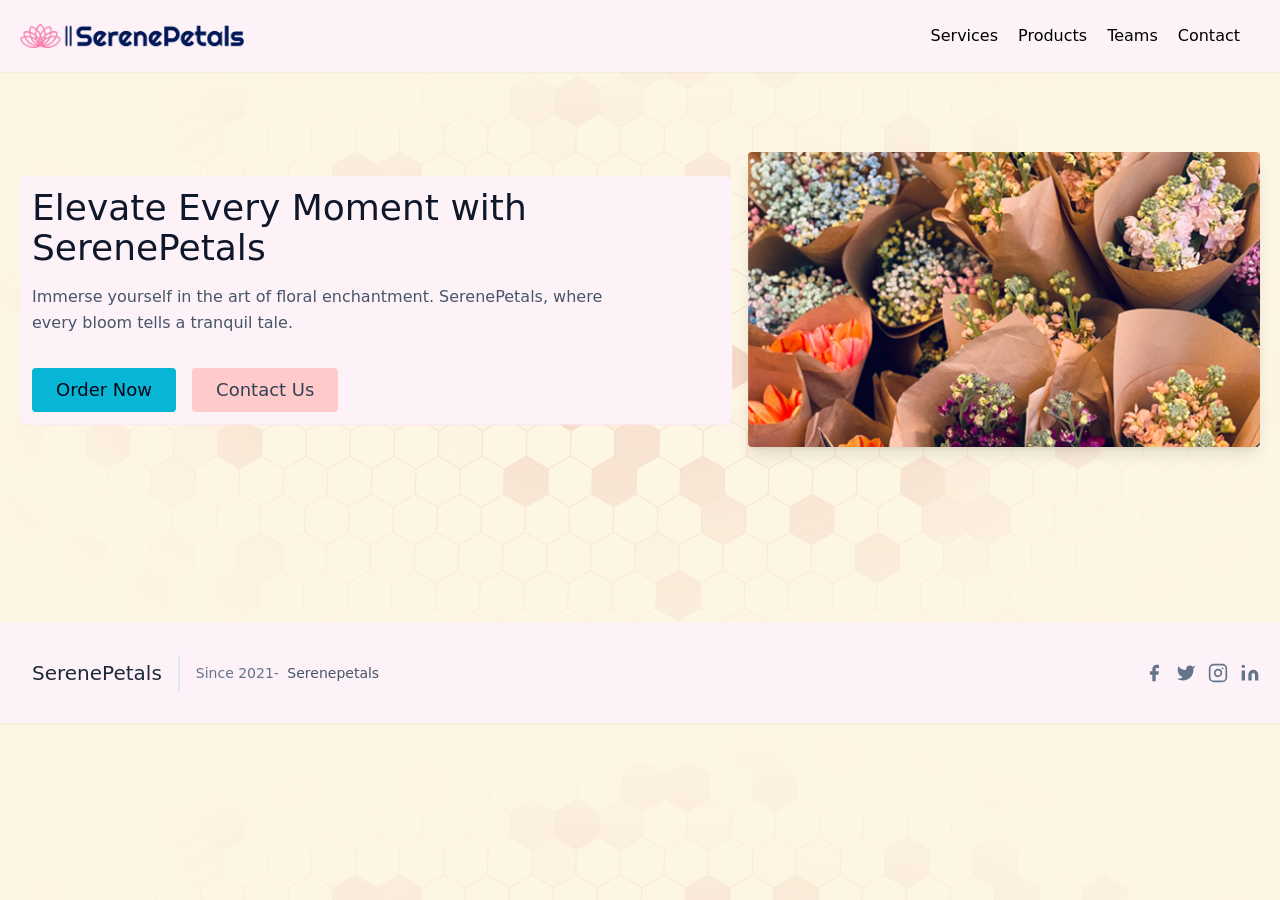
==== commit 834bb5ae: "added real names" ====
--- a/index.html
+++ b/index.html
@@ -73,17 +73,17 @@
             <button
               class="inline-flex text-slate-950 hover:text-white bg-cyan-500 border-0 py-2 px-6 focus:outline-none hover:bg-cyan-700 rounded text-lg duration-150"
             >
-              Order Now
+              <a href="contact.html">Order Now</a>
             </button>
             <button
               class="ml-4 inline-flex text-slate-700 bg-red-200 border-0 py-2 px-6 focus:outline-none hover:bg-red-400 rounded text-lg duration-150"
             >
-              Contact Us
+              <a href="contact.html">Contact Us</a>
             </button>
           </div>
         </div>
         <div
-          class="lg:max-w-lg lg:w-full md:w-1/2 w-5/6 shadow-lg hover:scale-105 duration-150"
+          class="lg:max-w-lg lg:w-full md:w-1/2 w-5/6 shadow-lg hover:scale-105 duration-200"
         >
           <img
             class="object-cover object-center rounded"
@@ -106,12 +106,12 @@
         <p
           class="text-sm text-slate-500 sm:ml-4 sm:pl-4 sm:border-l-2 sm:border-slate-200 sm:py-2 sm:mt-0 mt-4"
         >
-          © 2023 Ariser —
+          Since 2021-
           <a
             class="text-slate-600 ml-1"
             rel="noopener noreferrer"
             target="_blank"
-            >@templateCreator</a
+            >Serenepetals</a
           >
         </p>
         <span
--- a/css/style.css
+++ b/css/style.css
@@ -939,11 +939,6 @@
   background-color: rgb(255 255 255 / var(--tw-bg-opacity));
 }
 
-.bg-red-50 {
-  --tw-bg-opacity: 1;
-  background-color: rgb(254 242 242 / var(--tw-bg-opacity));
-}
-
 .bg-gradient-to-r {
   background-image: linear-gradient(to right, var(--tw-gradient-stops));
 }
@@ -1120,11 +1115,6 @@
 .text-xl {
   font-size: 1.25rem;
   line-height: 1.75rem;
-}
-
-.text-xs {
-  font-size: 0.75rem;
-  line-height: 1rem;
 }
 
 .font-bold {
